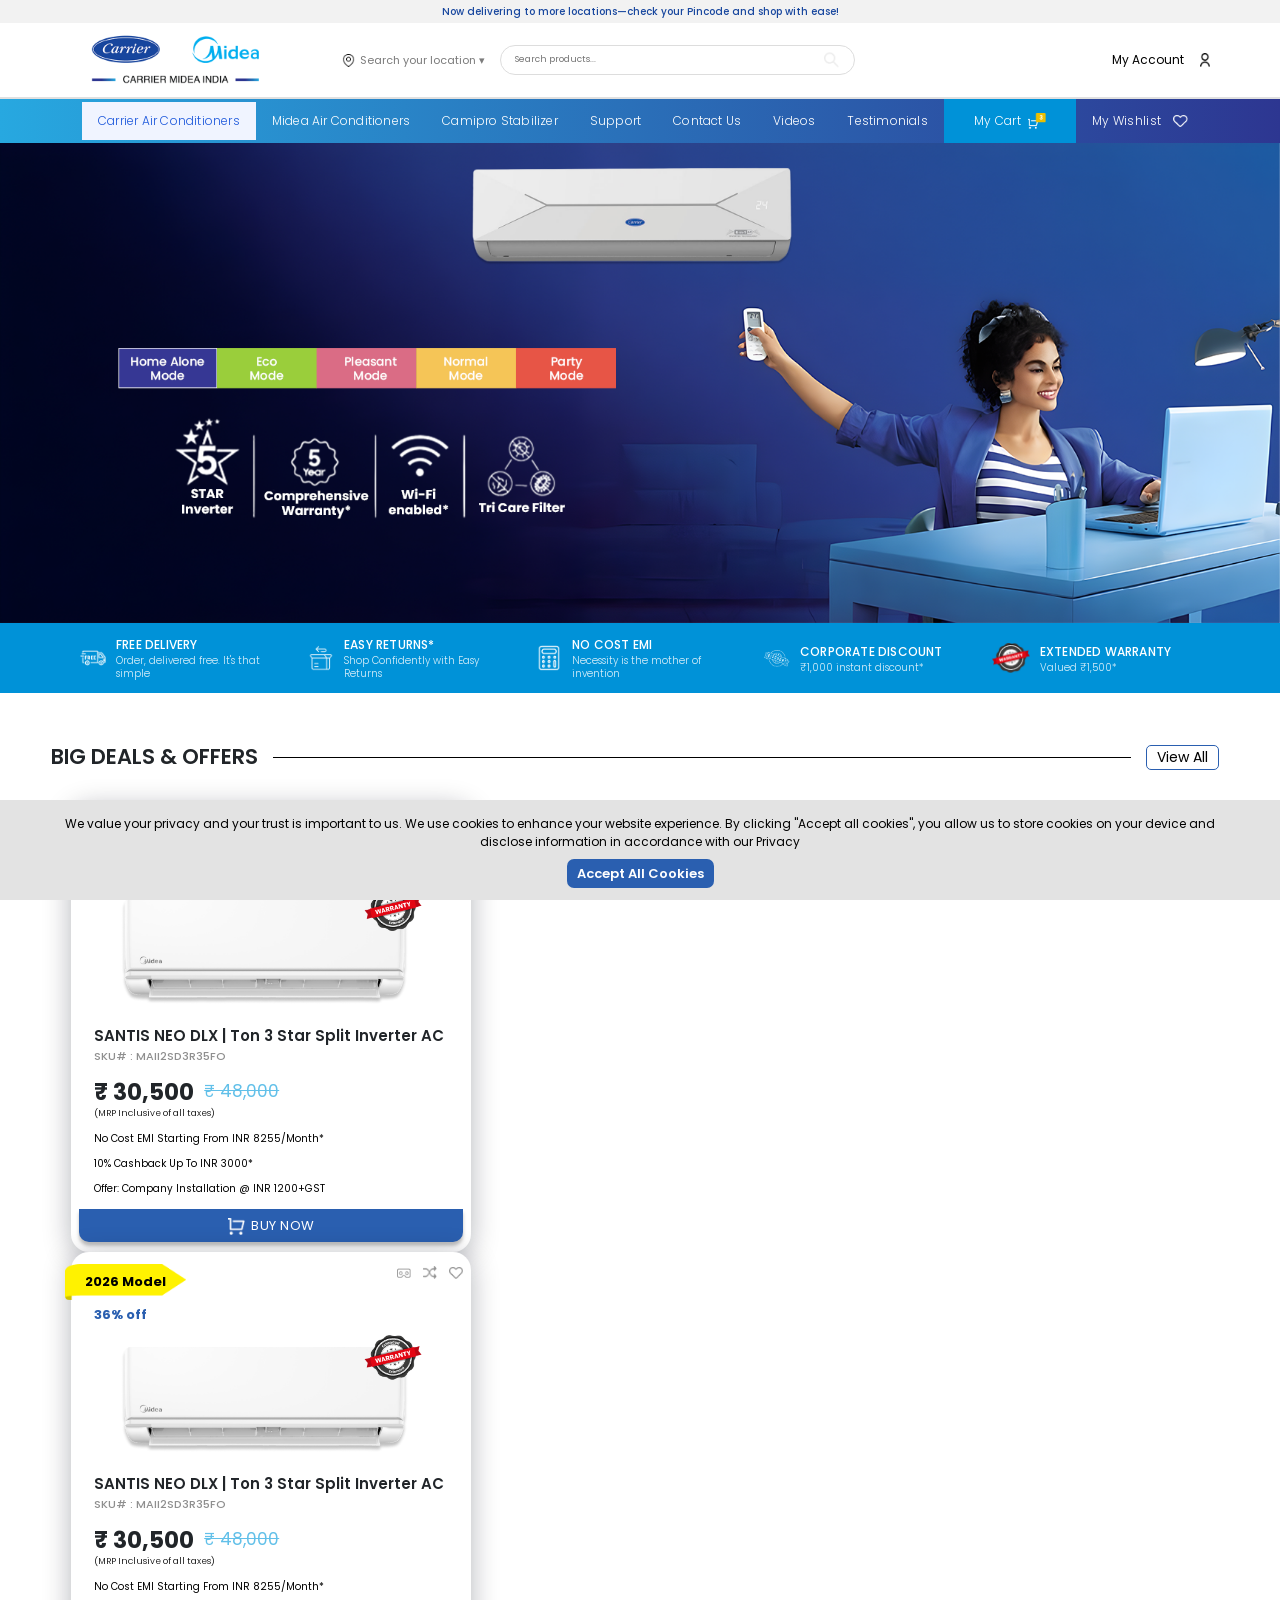
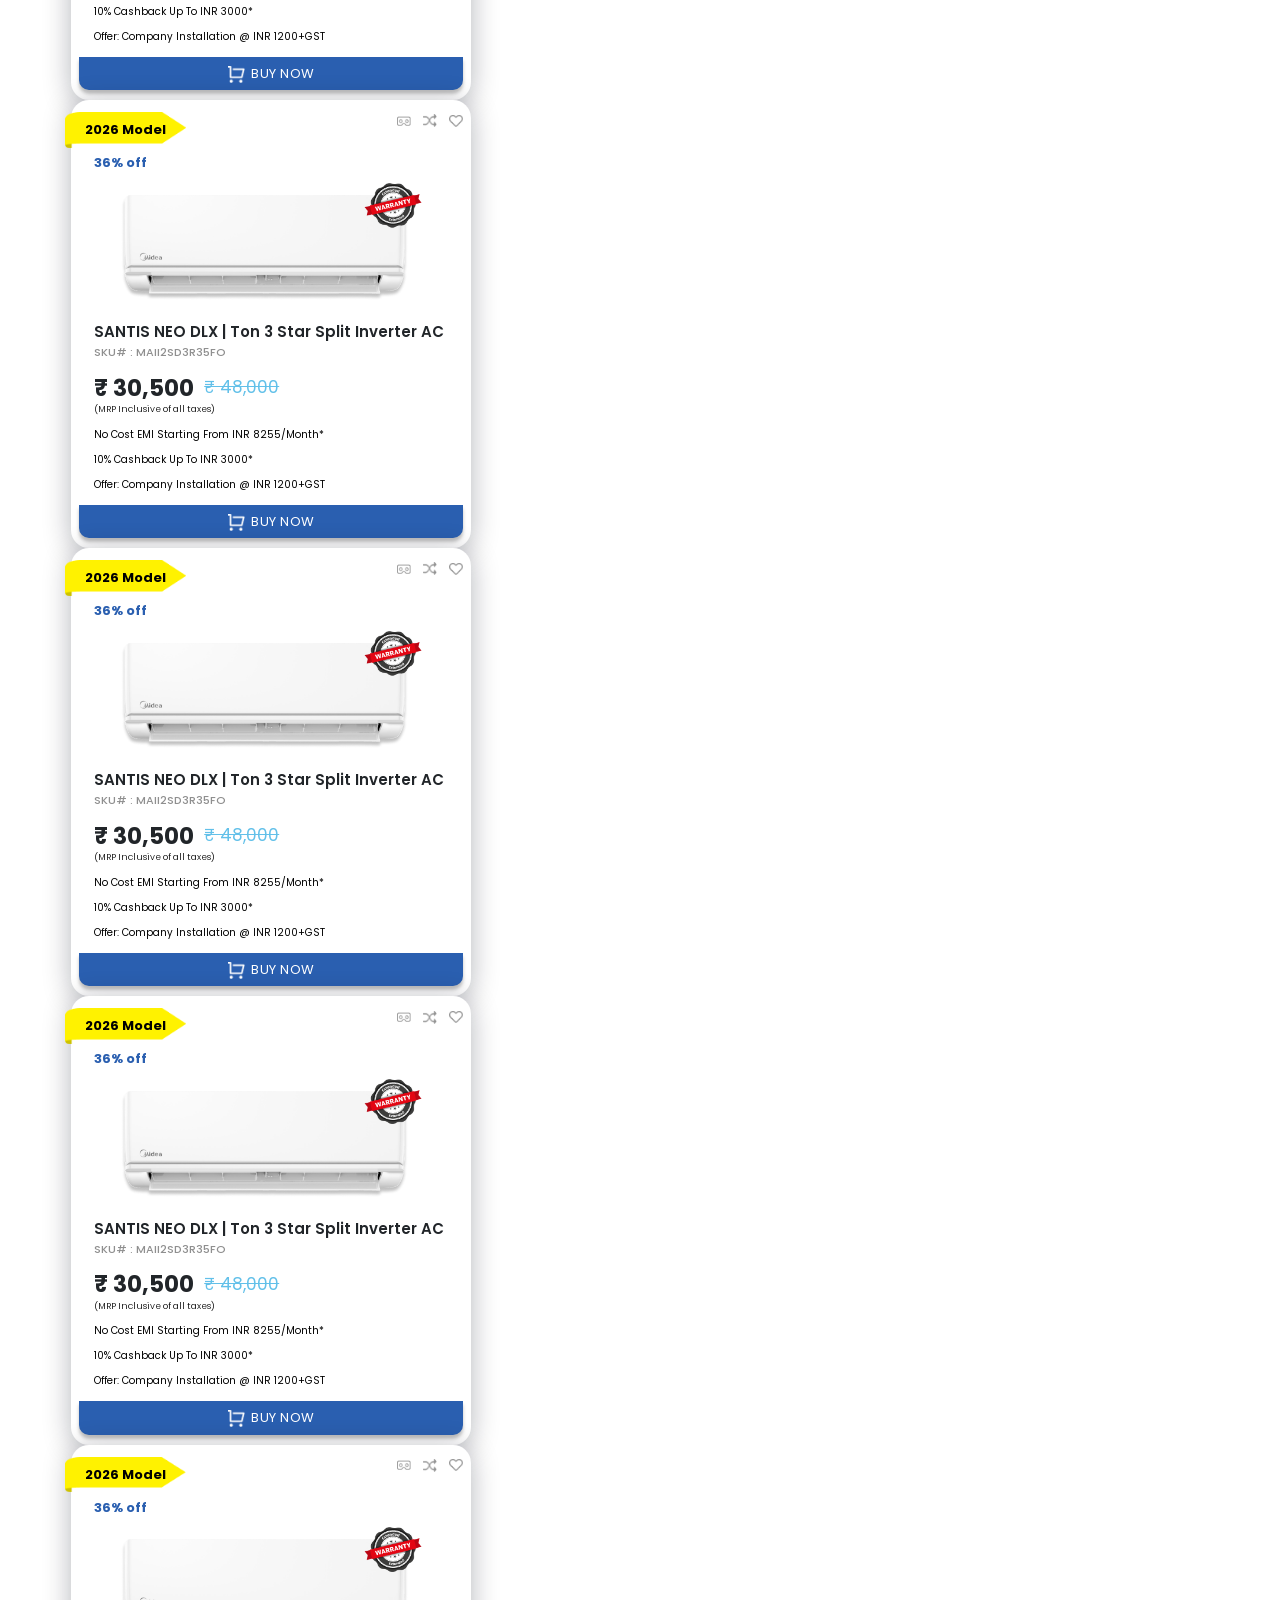
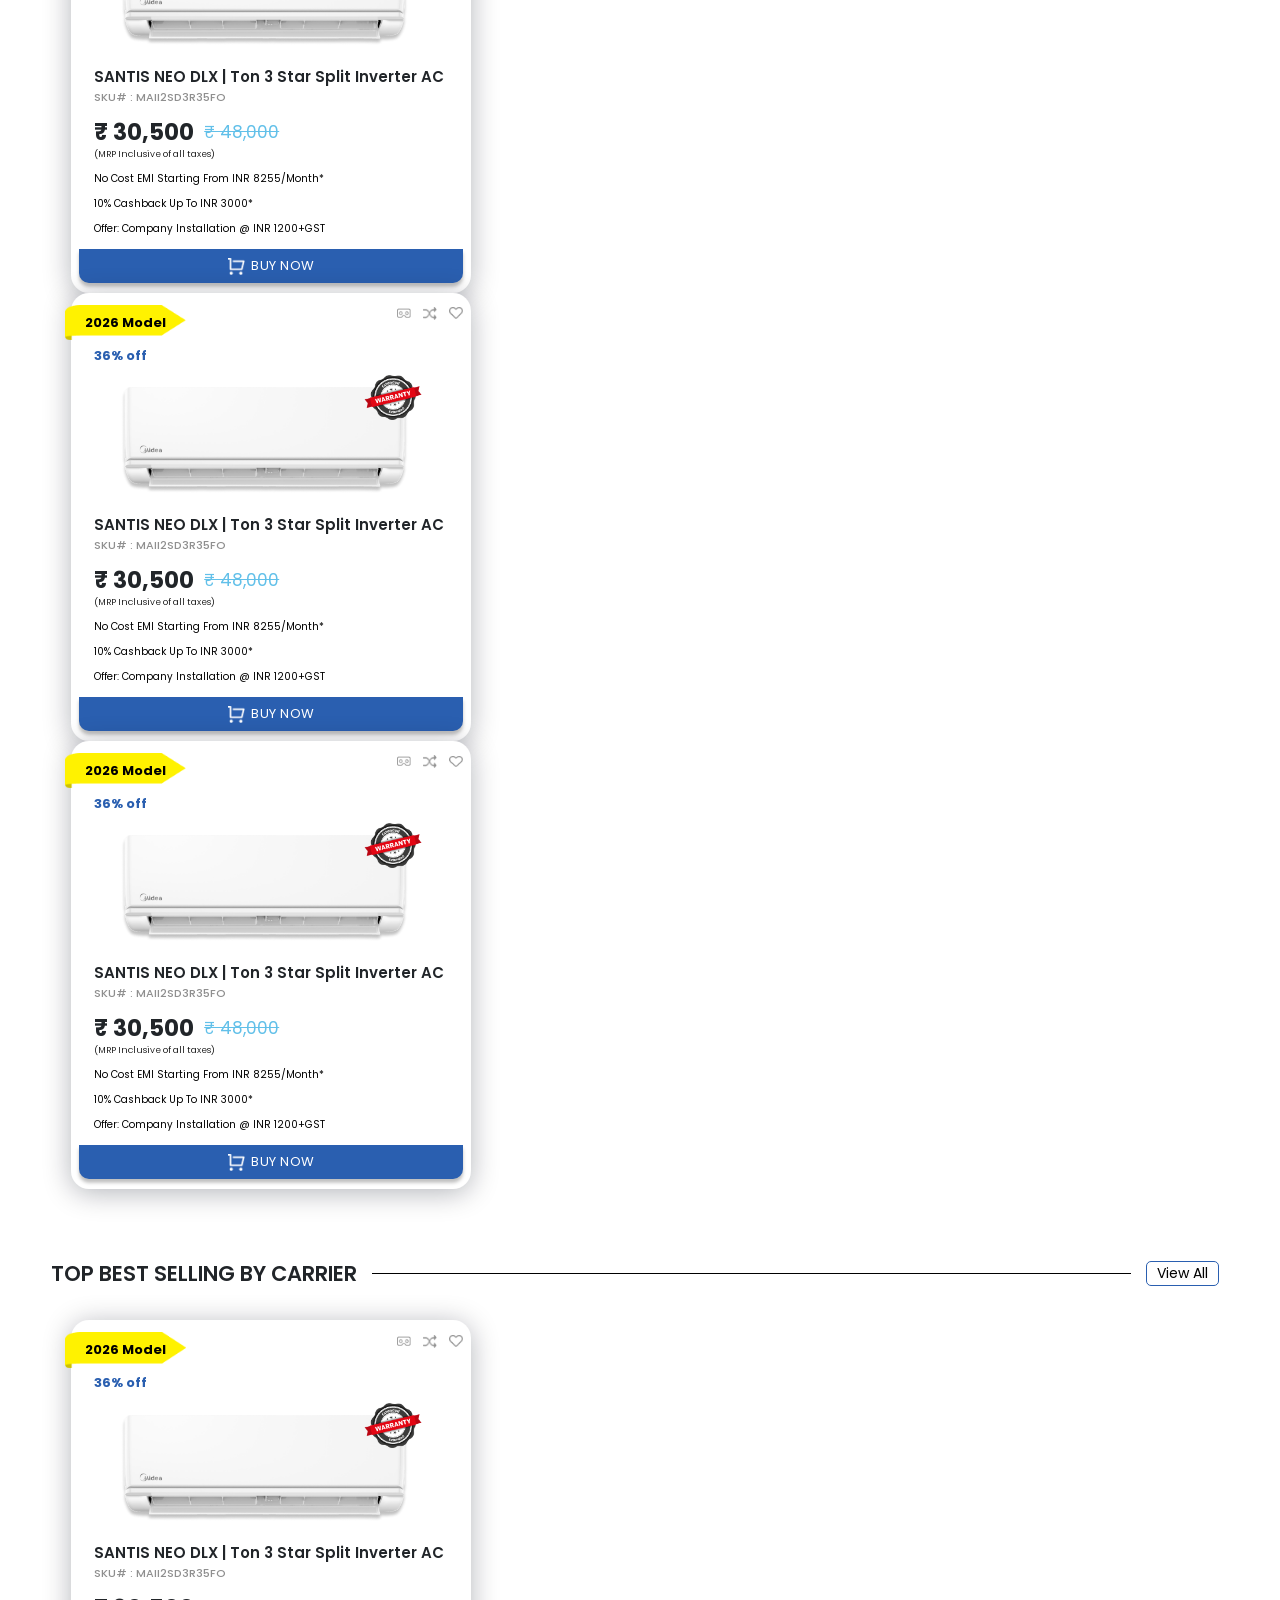
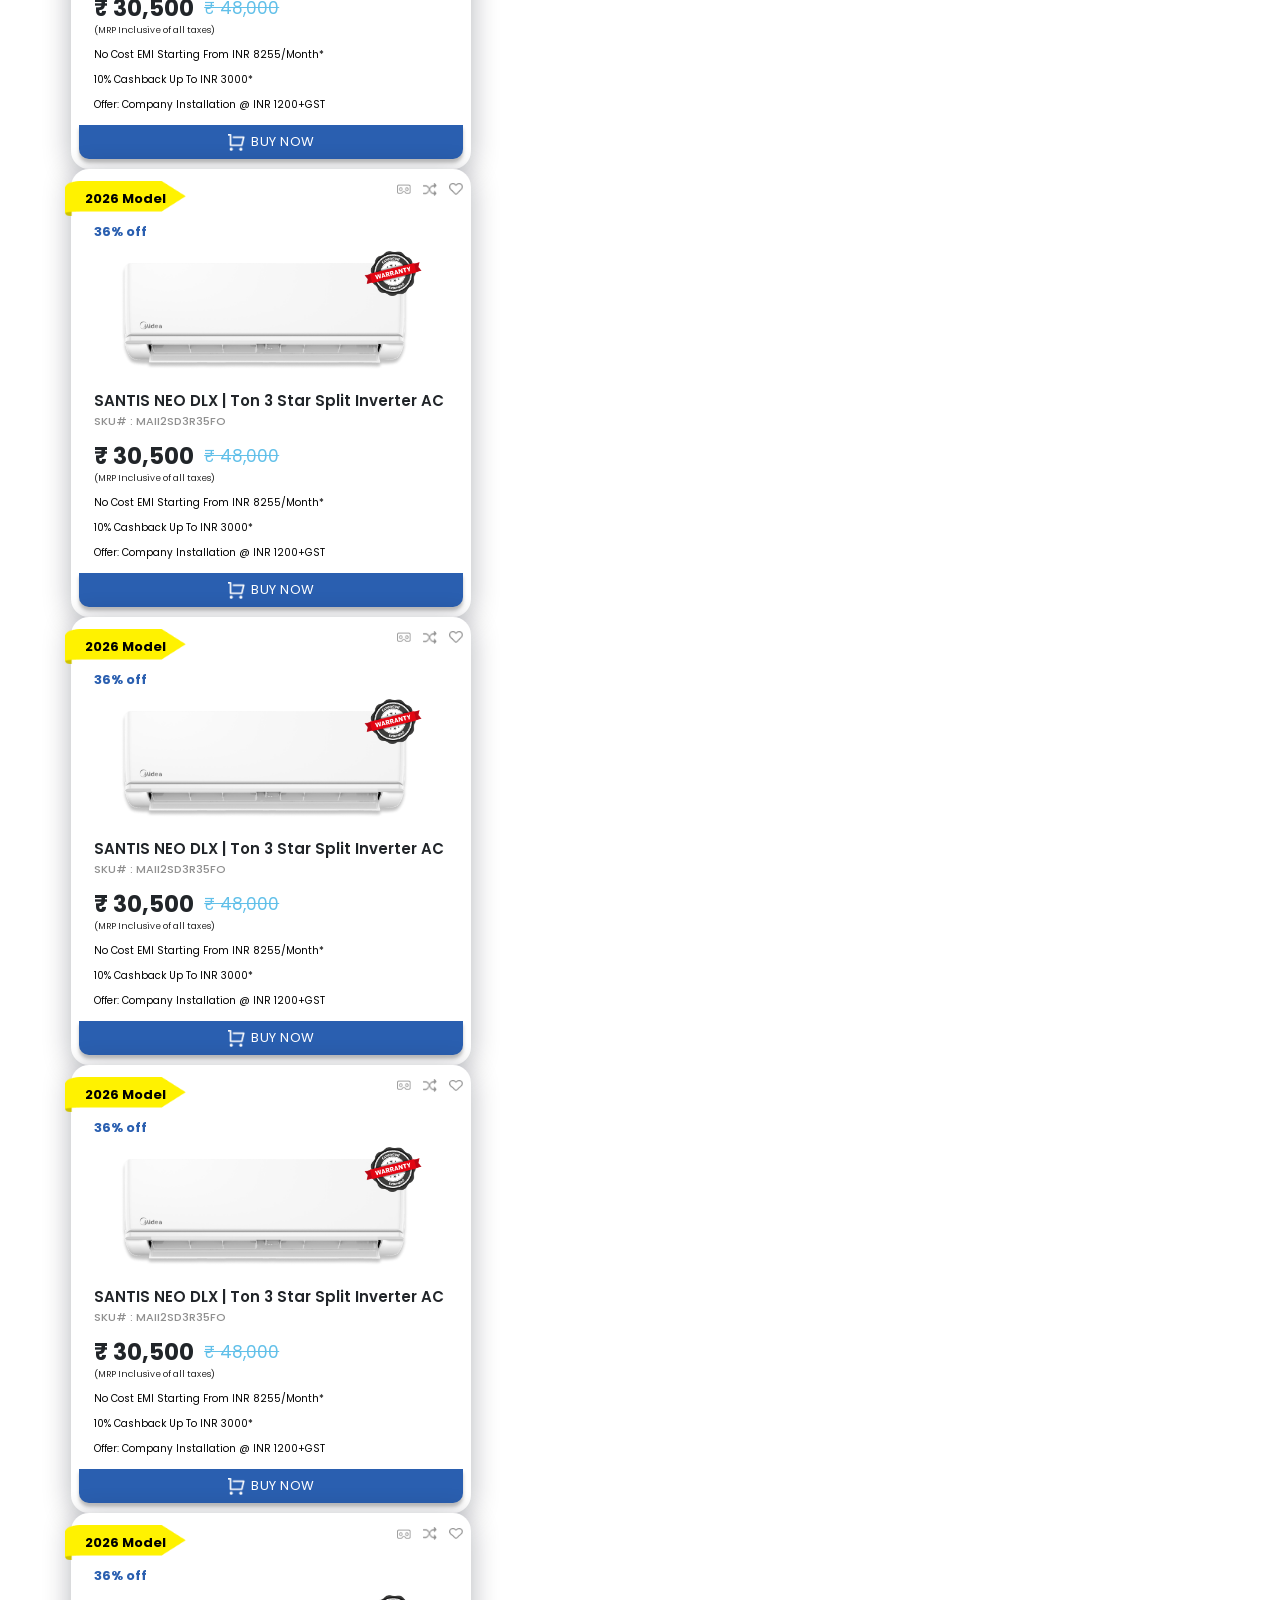
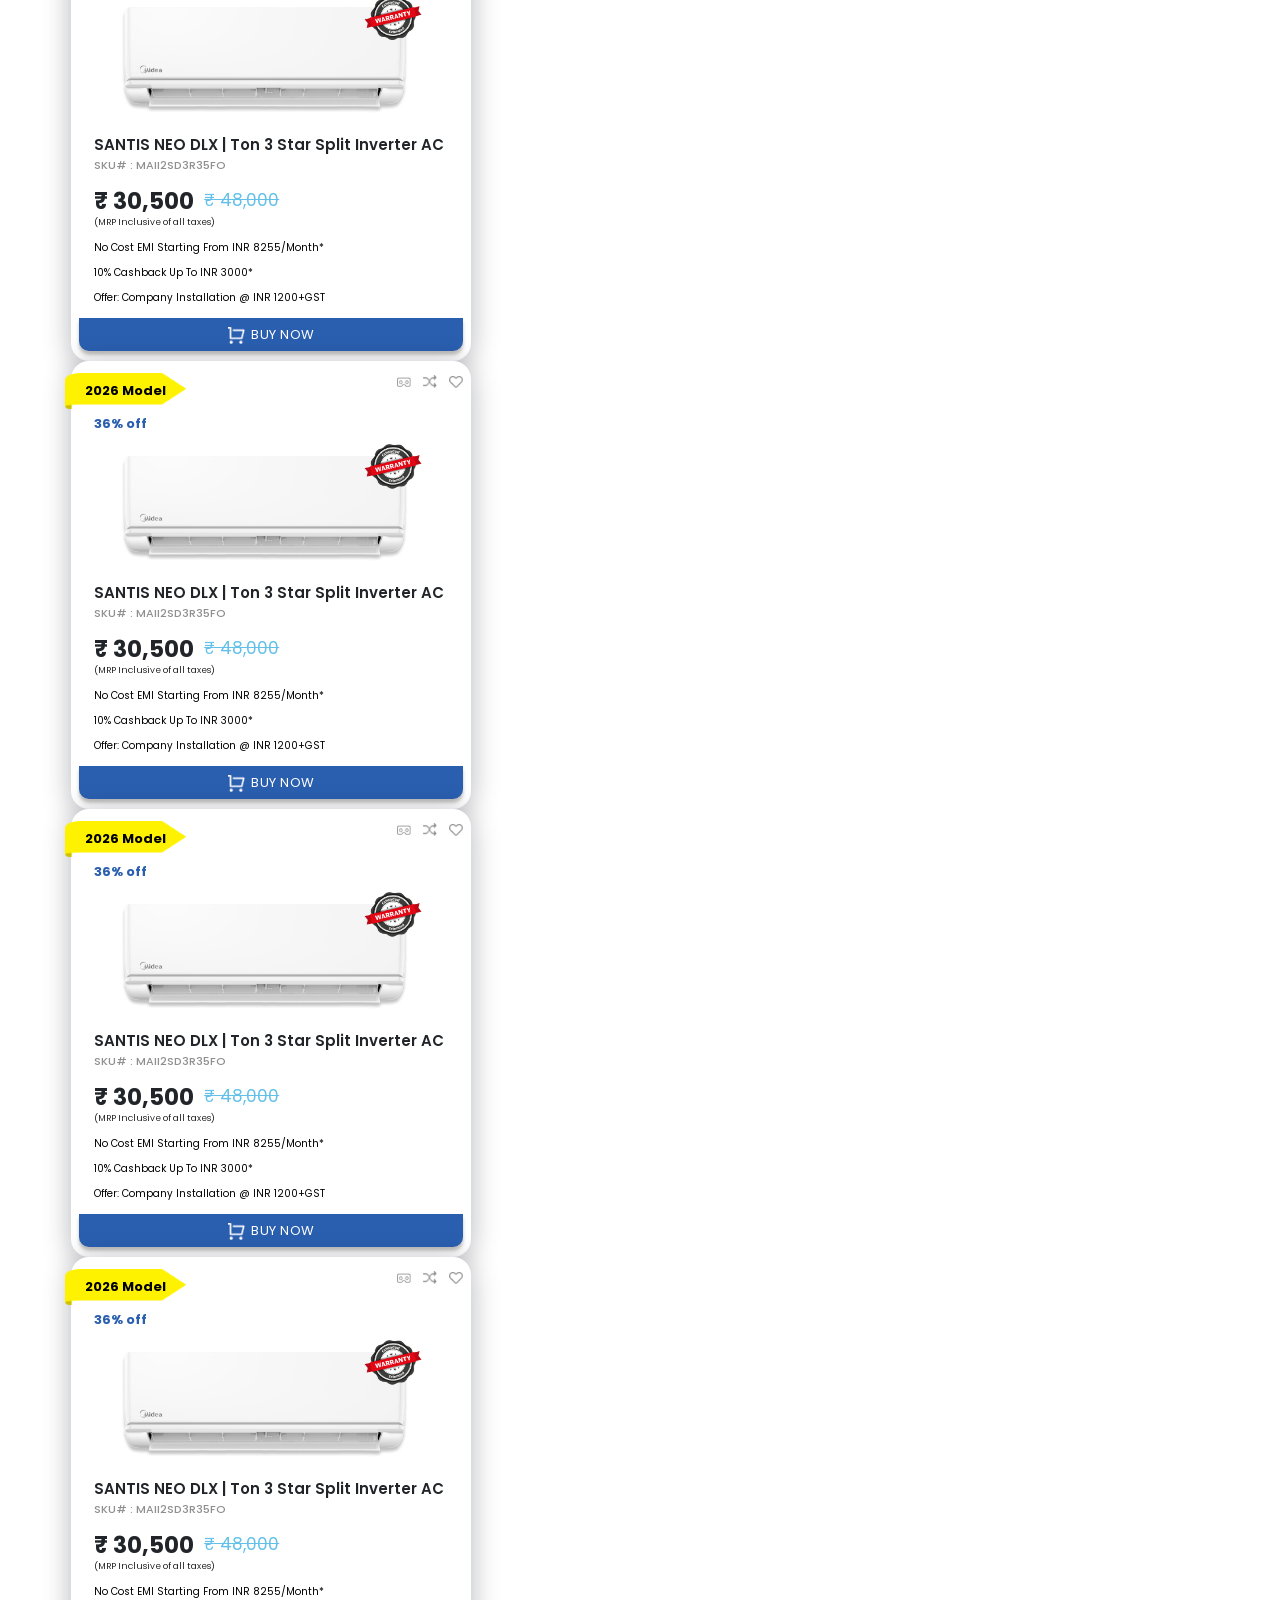
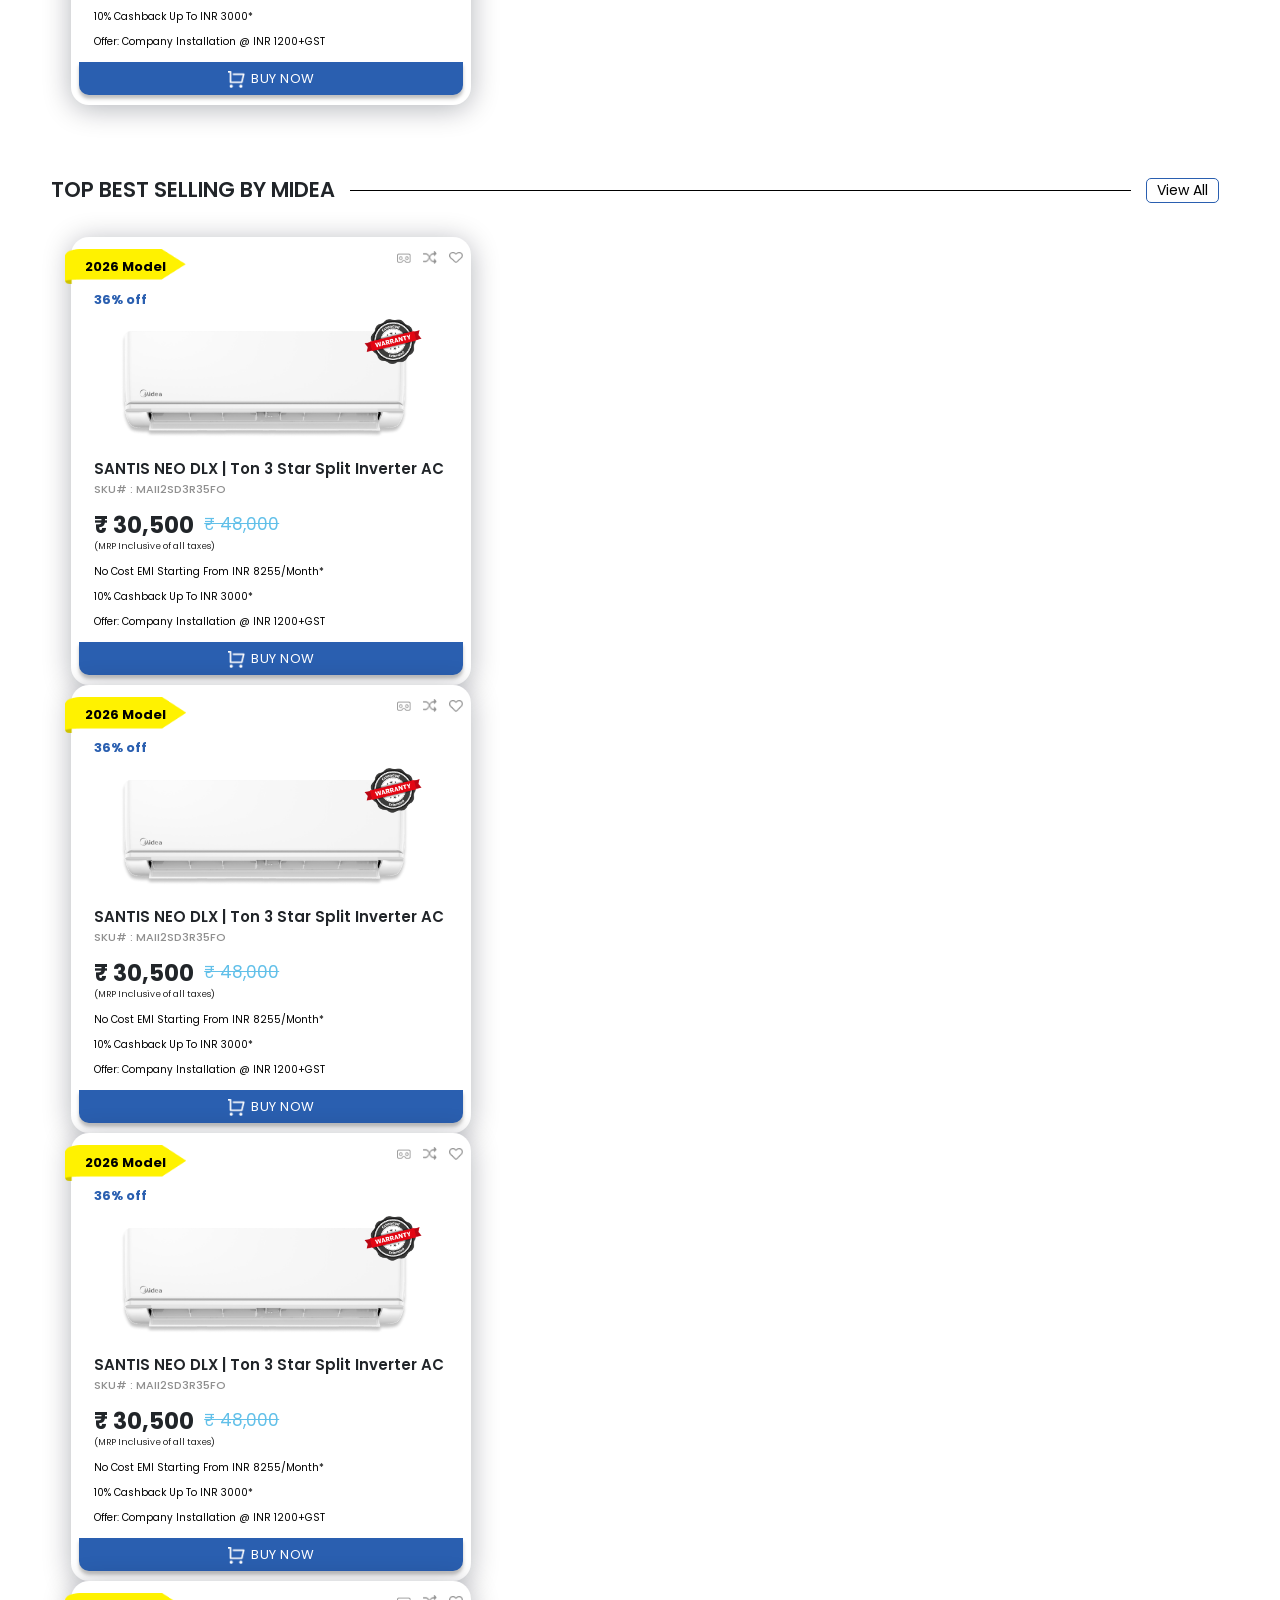
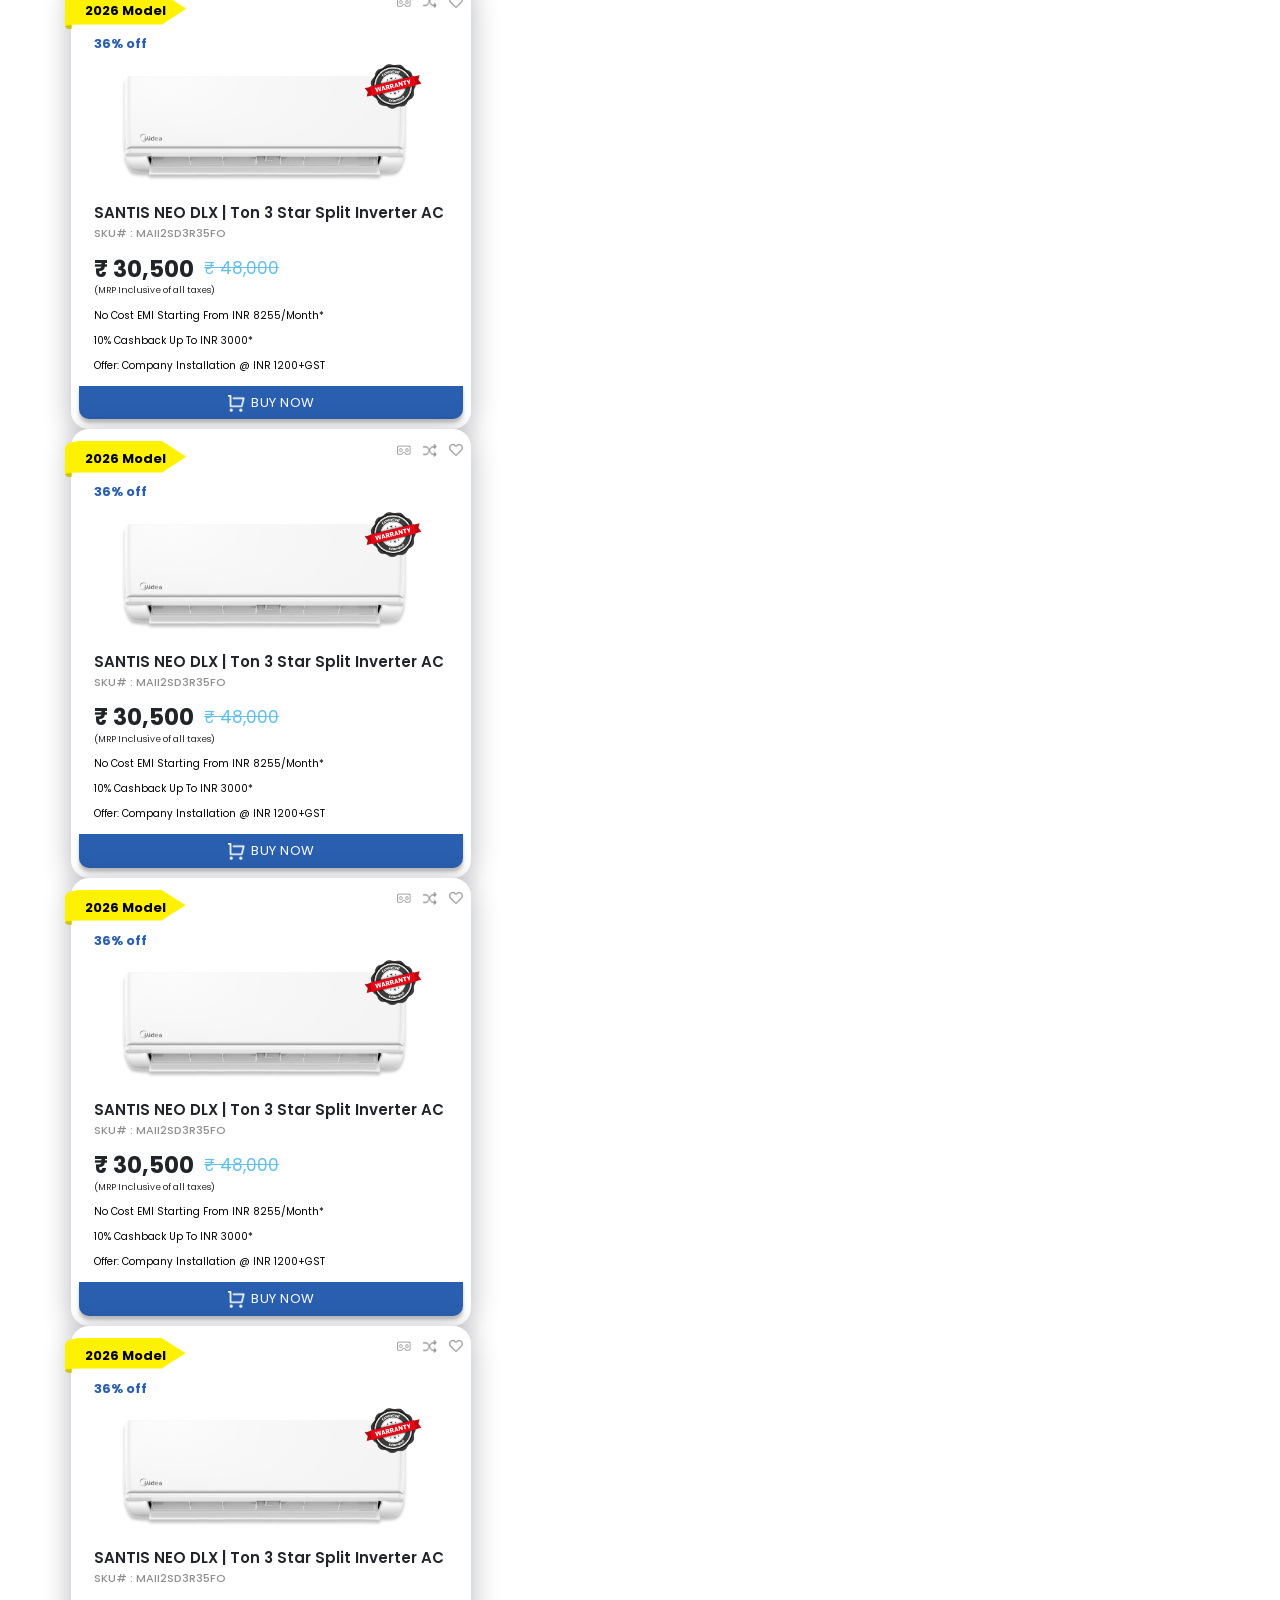
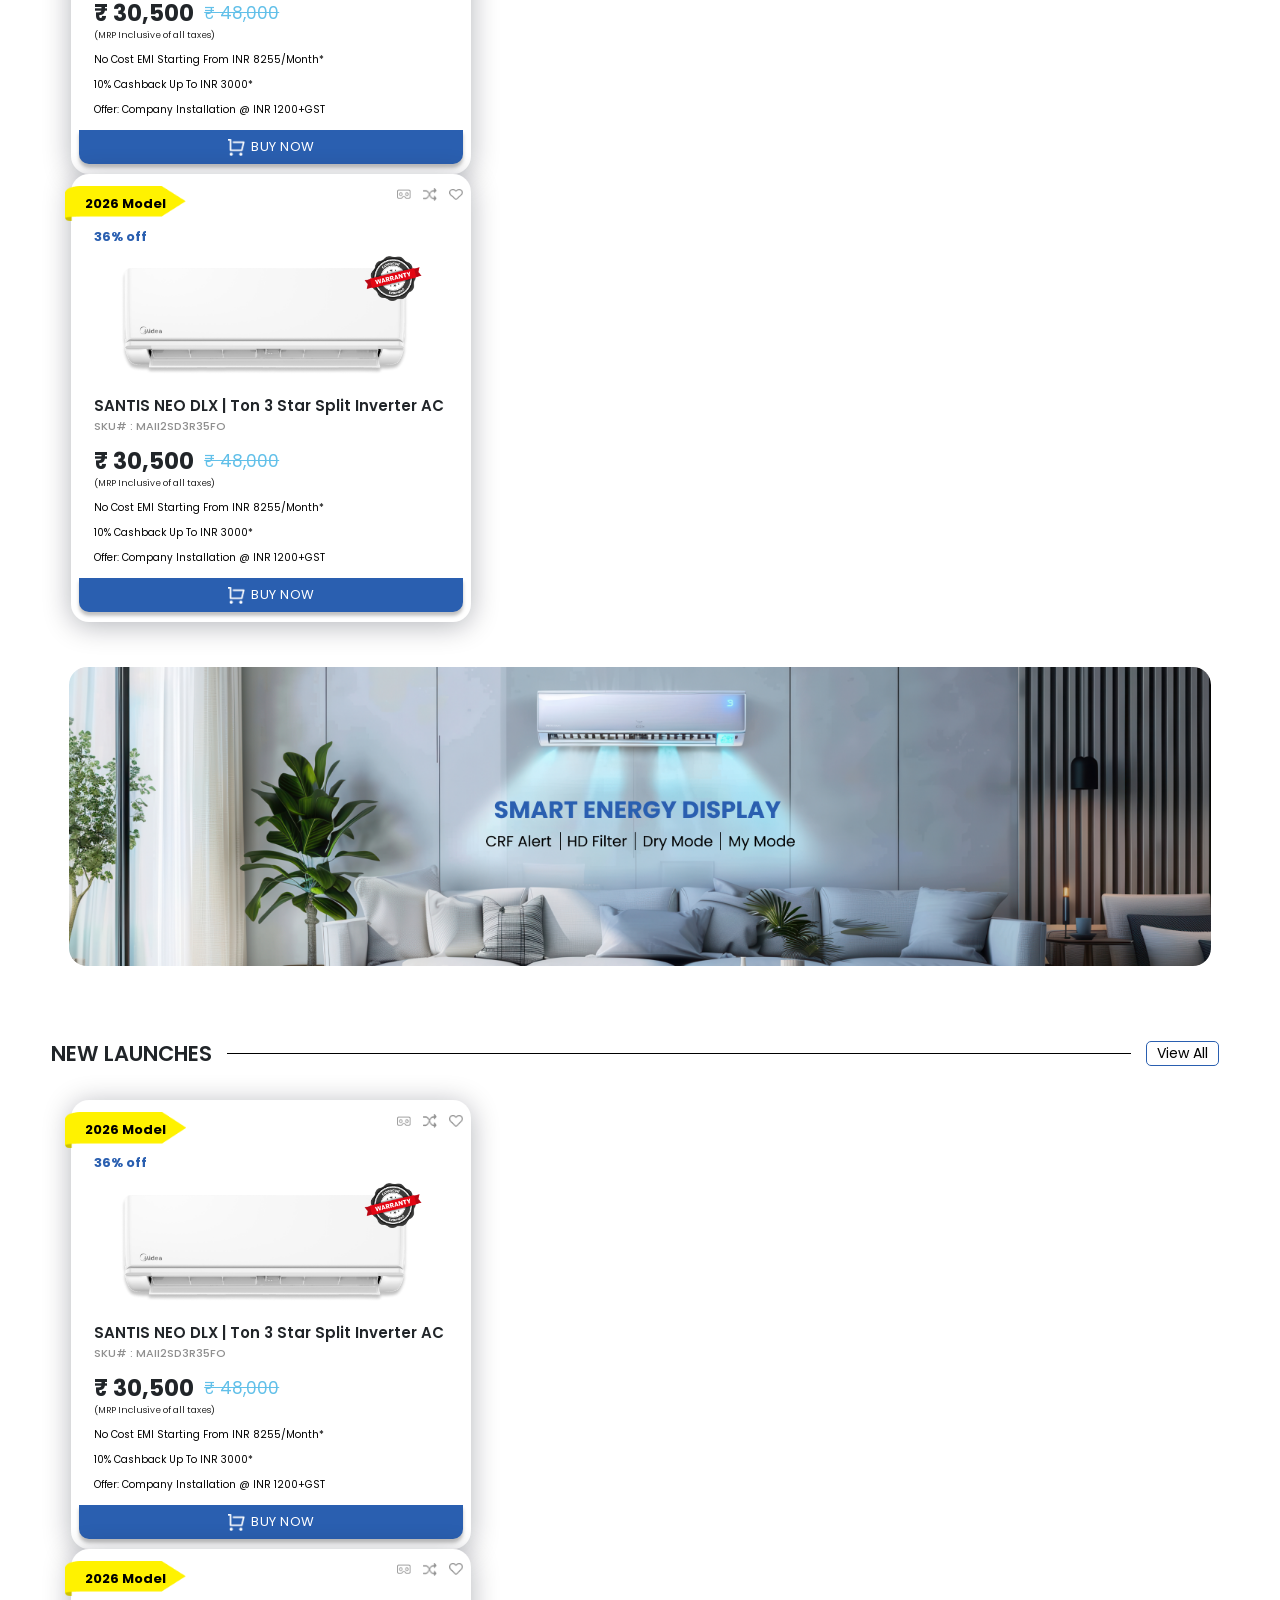
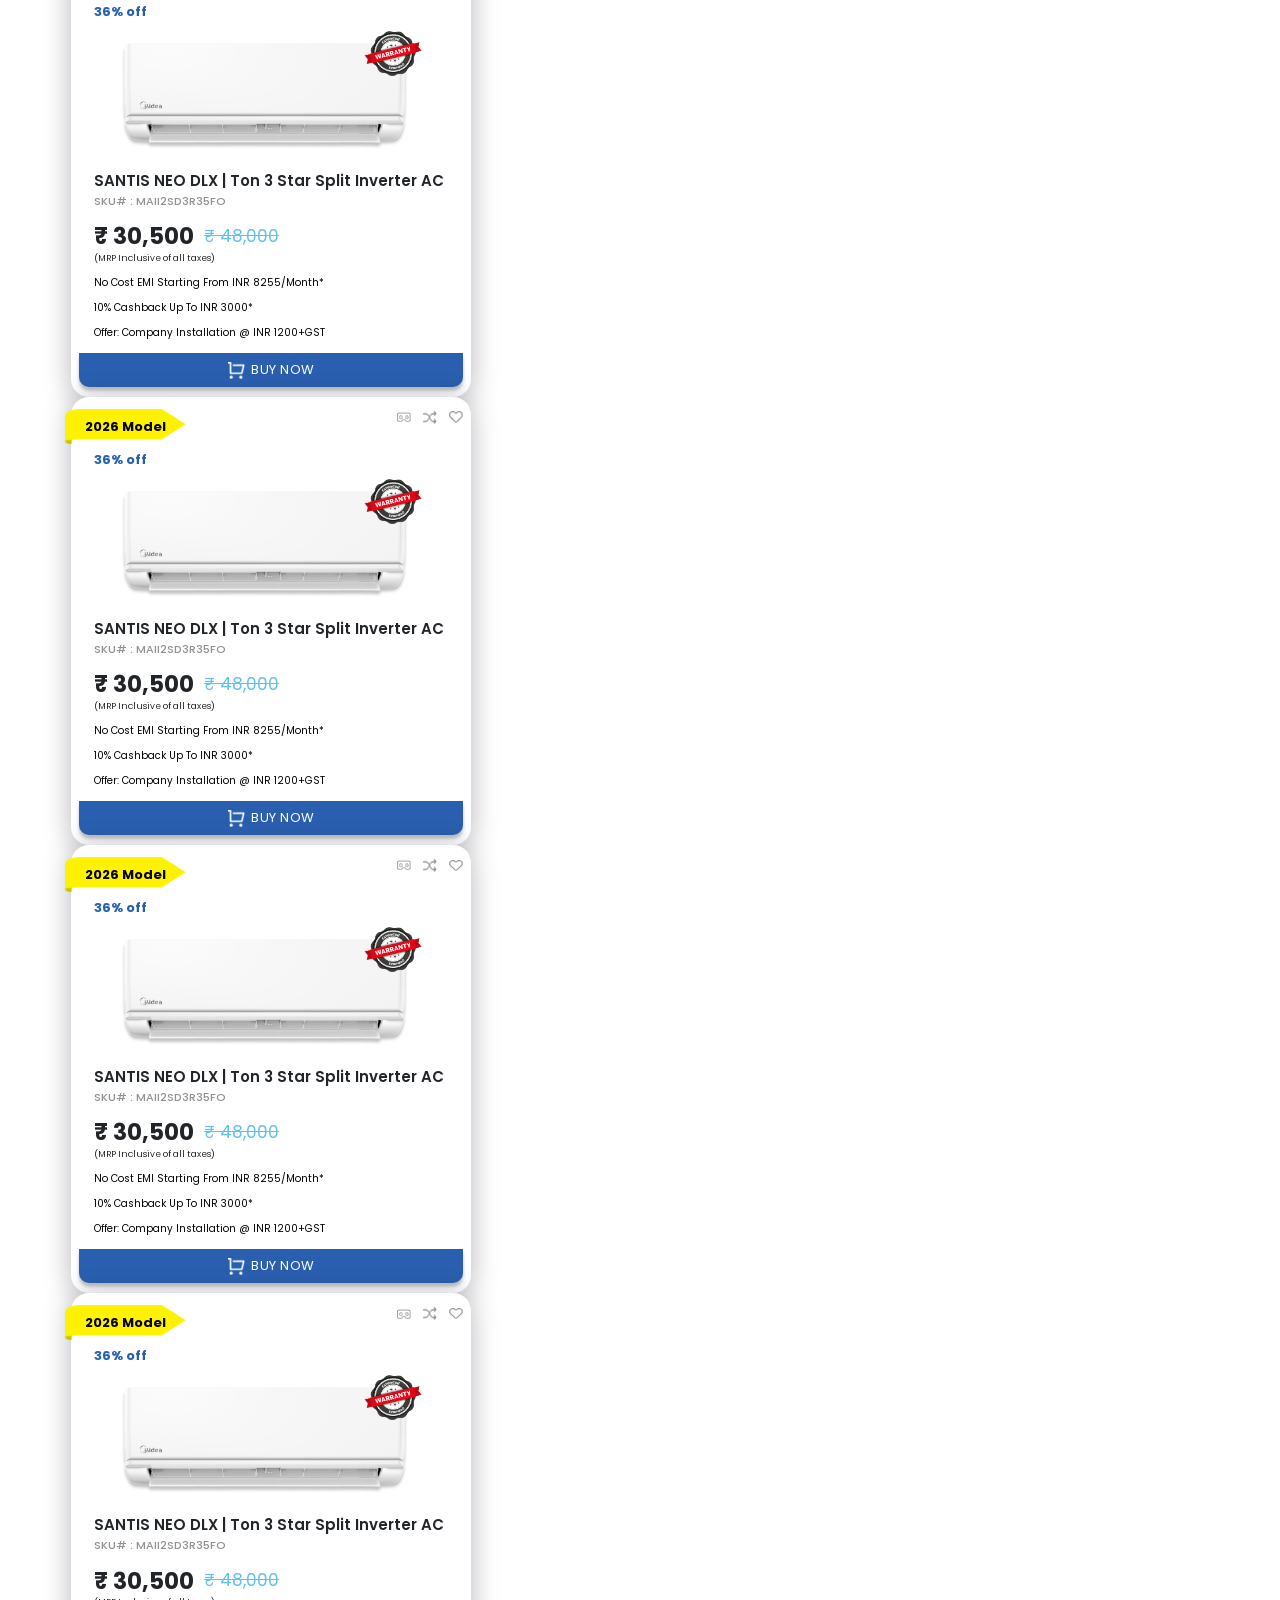
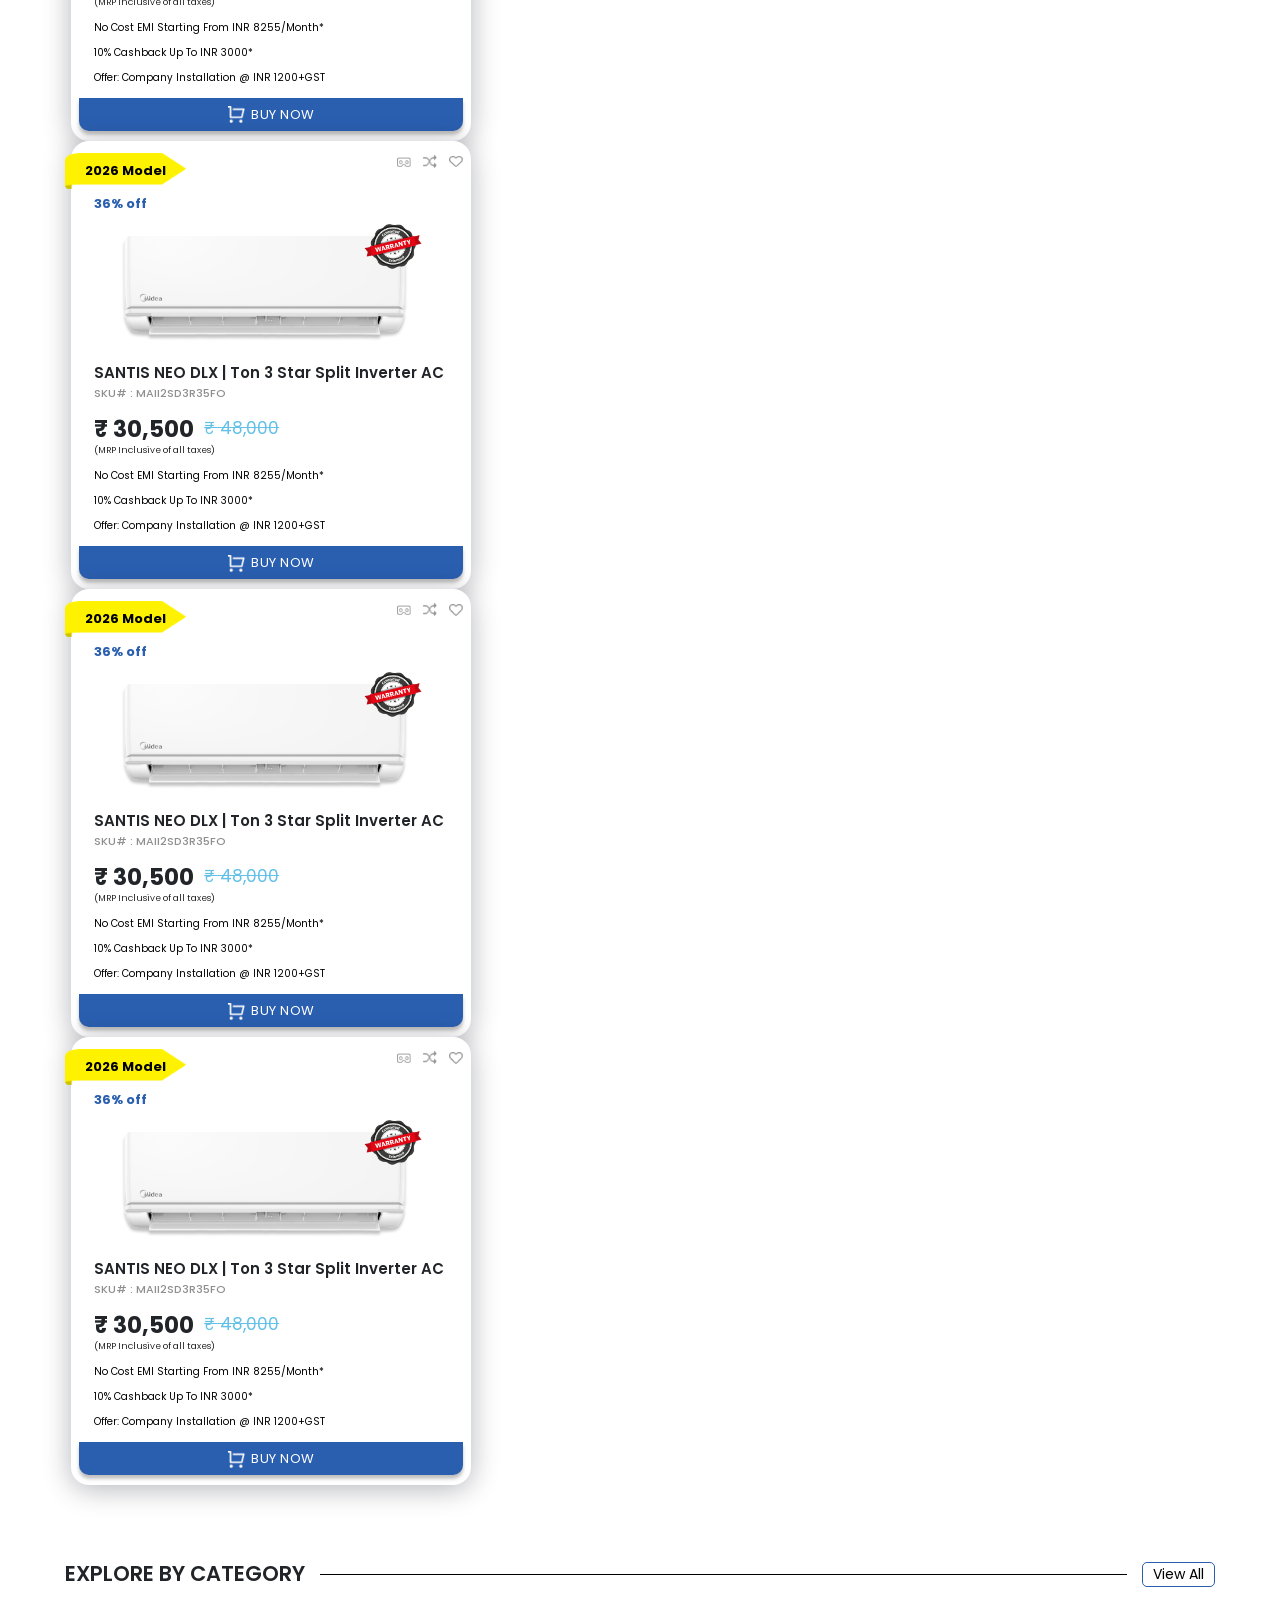
==== index.html @ b21c0378 "added design" ====
<!DOCTYPE html>
<html lang="en">

<head>
    <meta charset="UTF-8">
    <meta name="viewport" content="width=device-width, initial-scale=1.0">

    <title>Product Card</title>
    <link href="https://fonts.googleapis.com/css2?family=Poppins:wght@300;400;500;600;700&display=swap"
        rel="stylesheet">
    <link rel="stylesheet" href="style.css">
    <link href="https://cdn.jsdelivr.net/npm/bootstrap@5.3.2/dist/css/bootstrap.min.css" rel="stylesheet">
    <link rel="stylesheet" href="https://cdn.jsdelivr.net/npm/swiper@12/swiper-bundle.min.css" />


</head>

<body>
    <div class="top_nav">
        <p>Now delivering to more locations—check your Pincode and shop with ease!</p>
    </div>
    <div class="top-header">
        <div class="container px-0">
            <div class="d-flex align-items-center justify-content-between gap-2 gap-md-3">

                <div class="logo_search_flex">
                    <!-- Logos -->
                    <div class="logo-section">
                        <!-- <img src="public/menu.png" alt="img" class="img-fluid menu"> -->
                        <button class="navbar-toggler" type="button" data-bs-toggle="collapse" data-bs-target="#navbarSupportedContent" aria-controls="navbarSupportedContent" aria-expanded="false" aria-label="Toggle navigation">
                            <!-- <span class="navbar-toggler-icon"></span> -->
                             <img src="public/menu.png" alt="img" class="img-fluid menu">
                        </button>
                        <a href="#"><img src="public/logo.png" alt="Carrier"></a>


                    </div>
                    <div class="d-flex">
                        <!-- Location -->
                        <div class="location-btn">
                            <img src="public/location.png" alt="location">
                            Search your location ▾
                        </div>


                        <!-- Search -->
                        <div class="search-wrap">
                            <input type="text" placeholder="Search products...">
                            <button><img src="public/search.png" alt="search"></button>
                        </div>
                    </div>
                </div>

                <!-- My Account -->
                <a href="#" class="my-account d-none d-lg-flex">
                    <span>My Account</span>
                    <img src="public/user.png" alt="account">
                </a>
                <ul class="user_details">
                    <li>
                        <div class="search">
                            <a href="#"><img src="public/search_icon.png" alt="img" class="img-fluid"></a>
                        </div>
                    </li>
                    <li>
                        <div class="account">
                            <a href="#"><img src="public/user_login.png" alt="img" class="img-fluid"></a>
                        </div>
                    </li>
                    <li>
                        <div class="cart">
                            <a href="#"><img src="public/cart_icon.png" alt="img" class="img-fluid"></a>
                        </div>
                    </li>
                </ul>

            </div>
        </div>
    </div>

    <!--MAIN NAV-->
    <nav class="navbar  navbar-expand-lg ">
        <div class="container"> 
            <!--  -->
            <!-- <button class="navbar-toggler" type="button" data-bs-toggle="collapse" data-bs-target="#navbarSupportedContent" aria-controls="navbarSupportedContent" aria-expanded="false" aria-label="Toggle navigation">
            <span class="navbar-toggler-icon"></span>
            </button> -->
            <div class="collapse navbar-collapse" id="navbarSupportedContent">
                <ul class="navbar-nav me-auto mb-2 mb-lg-0">
                    <li class="nav-item">
                        <a class="nav-link active" aria-current="page" href="#">Carrier Air Conditioners</a>
                    </li>
                    <li class="nav-item">
                        <a class="nav-link" href="#">Midea Air Conditioners</a>
                    </li>
                    <li class="nav-item">
                        <a class="nav-link" href="#">Camipro Stabilizer</a>
                    </li>
                    <li class="nav-item">
                        <a class="nav-link" href="#">Support</a>
                    </li>
                    <li class="nav-item">
                        <a class="nav-link" href="#">Contact Us</a>
                    </li>
                    <li class="nav-item">
                        <a class="nav-link" href="#">Videos</a>
                    </li>
                    <li class="nav-item">
                        <a class="nav-link" href="#">Testimonials</a>
                    </li> 
                </ul>
                <div class="d-none d-lg-flex ms-auto">
                    <div class="nav-cart">
                        My Cart
                        <!-- <div class="cart-badge">0</div> -->

                        <img src="public/cart.png" alt="cart">
                    </div>
                    <div class="nav-wishlist">

                        My Wishlist
                        <img src="public/wishlist_m.png" alt="wishlist">
                    </div>
                </div>
            </div>
        </div>
    </nav>
    <!-- <div class="main-nav">
        <div class="container px-0">
            <div class="col-lg-12">
                <div class="nav-inner">

                    <!-- Hamburger (mobile only) -->
                    <!-- <button class="hamburger" id="hamburgerBtn" aria-label="Menu">
                        <span></span><span></span><span></span>
                    </button>

                    <!-- Desktop links -->
                     <!--<div class="desktop-nav-links d-flex align-items-stretch">
                        <a class="nav-link-item">Carrier Air Conditioners</a>
                        <a class="nav-link-item">Midea Air Conditioners</a>
                        <a class="nav-link-item">Camipro Stabilizer</a>
                        <a class="nav-link-item">Support</a>
                        <a class="nav-link-item">Contact Us</a>
                        <a class="nav-link-item">Videos</a>
                        <a class="nav-link-item">Testimonials</a>
                    </div>

                    <!-- Cart + Wishlist always visible -->
                  <!--   <div class="d-flex ms-auto">
                        <div class="nav-cart">
                            My Cart
                            <!-- <div class="cart-badge">0</div> -->

                         <!--    <img src="public/cart.png" alt="cart">
                        </div>
                        <div class="nav-wishlist">

                            My Wishlist
                            <img src="public/wishlist_m.png" alt="wishlist">
                        </div>
                    </div>

                </div>

                <!-- Mobile dropdown menu -->
                 <!--<div class="mobile-menu" id="mobileMenu">
                    <a href="#">Carrier Air Conditioners</a>
                    <a href="#">Midea Air Conditioners</a>
                    <a href="#">Camipro Stabilizer</a>
                    <a href="#">Support</a>
                    <a href="#">Contact Us</a>
                    <a href="#">Videos</a>
                    <a href="#">Testimonials</a>
                </div>
            </div>
        </div>
    </div> -->

    <!--HERO BANNER -->

    <div class="hero-banner">
        <!-- Center: Banner / AC image -->
        <img src="public/banner.png" alt="banner" class="d-none d-md-block">
        <img src="public/responsive.png" alt="banner" class="d-block d-md-none">

    </div>

    <!--  BOTTOM STRIP -->
    <div class="bottom-strip">
        <div class="container px-0">
            <div class="strip-row">

                <div class="strip-item">
                    <div class="strip-icon"><img src="public/van.png" alt="Free Delivery"></div>
                    <div>
                        <div class="strip-title">Free Delivery</div>
                        <div class="strip-desc">Order, delivered free. It's that simple</div>
                    </div>
                </div>

                <div class="strip-item">
                    <div class="strip-icon"><img src="public/box.png" alt="Easy Returns"></div>
                    <div>
                        <div class="strip-title">Easy Returns*</div>
                        <div class="strip-desc">Shop Confidently with Easy Returns</div>
                    </div>
                </div>

                <div class="strip-item">
                    <div class="strip-icon"><img src="public/calculate.png" alt="No Cost EMI"></div>
                    <div>
                        <div class="strip-title">No Cost EMI</div>
                        <div class="strip-desc">Necessity is the mother of invention</div>
                    </div>
                </div>

                <div class="strip-item">
                    <div class="strip-icon"><img src="public/waranty.png" alt="Corporate Discount"></div>
                    <div>
                        <div class="strip-title">Corporate Discount</div>
                        <div class="strip-desc">₹1,000 instant discount*</div>
                    </div>
                </div>

                <div class="strip-item">
                    <div class="strip-icon"><img src="public/warranty1.png" alt="Extended Warranty" class="warranty">
                    </div>
                    <div>
                        <div class="strip-title">Extended Warranty</div>
                        <div class="strip-desc">Valued ₹1,500*</div>
                    </div>
                </div>

            </div>
        </div>
    </div>

    <!-- CARD  Sections -->

    <!-- 1 -->
    <section class="container-fluid mt-lg-5">
        <div class="row">
            <div class="col-lg-12 slider_section_width">
                <!-- Heading -->

                <div class="deals-header">
                    <div class="deals-title">BIG DEALS & OFFERS</div>
                    <div class="deals-line"></div>
                    <a href="#" class="view_all">View All</a>
                </div>

                <!-- Swiper -->

                <div class="swiper dealsSwiper">
                    <div class="swiper-wrapper">

                        <!-- Card 1 -->
                        <div class="swiper-slide ac-card ">
                            <div class="product-card">
                                <ul class="wishlist_icons">
                                    <li><a href="#"><img src="public/virtual-reality.png" alt="img"
                                                class="img-fluid"></a></li>
                                    <li><a href="#"><img src="public/share.png" alt="img" class="img-fluid"></a></li>
                                    <li><a href="#"><img src="public/wishlist.png" alt="img" class="img-fluid"></a>
                                    </li>
                                </ul>
                                <div class="text_data">
                                    <div class="ribbon">2026 Model</div>
                                    <div class="discount">36% off</div>
                                    <div class="img-box">
                                        <img src="public/ac.png" class="product-img">
                                    </div>
                                    <a href="#" class="title">
                                        SANTIS NEO DLX | Ton 3 Star Split Inverter AC
                                    </a>
                                    <div class="sku">SKU# : MAII2SD3R35FO</div>
                                    <div class="d-flex align-items-center mb-2">
                                        <div class="price">₹ 30,500</div>
                                        <div class="old-price">₹ 48,000</div>
                                    </div>
                                    <div class="info inclusive_tax">(MRP Inclusive of all taxes)</div>
                                    <div class="info">No Cost EMI Starting From INR 8255/Month*</div>
                                    <div class="info">10% Cashback Up To INR 3000*</div>
                                    <div class="info">Offer: Company Installation @ INR 1200+GST</div>
                                </div>
                                <a href="#" class="btn buy-btn"><img src="public/cart1.png" alt=""> BUY NOW</a>

                            </div>
                        </div>


                        <!-- Card 2 -->

                        <div class="swiper-slide ac-card">
                            <div class="product-card">
                                <ul class="wishlist_icons">
                                    <li><a href="#"><img src="public/virtual-reality.png" alt="img"
                                                class="img-fluid"></a></li>
                                    <li><a href="#"><img src="public/share.png" alt="img" class="img-fluid"></a></li>
                                    <li><a href="#"><img src="public/wishlist.png" alt="img" class="img-fluid"></a>
                                    </li>
                                </ul>
                                <div class="text_data">
                                    <div class="ribbon">2026 Model</div>
                                    <div class="discount">36% off</div>
                                    <div class="img-box">
                                        <img src="public/ac.png" class="product-img">
                                    </div>
                                    <a href="#" class="title">
                                        SANTIS NEO DLX | Ton 3 Star Split Inverter AC
                                    </a>
                                    <div class="sku">SKU# : MAII2SD3R35FO</div>
                                    <div class="d-flex align-items-center mb-2">
                                        <div class="price">₹ 30,500</div>
                                        <div class="old-price">₹ 48,000</div>
                                    </div>
                                    <div class="info inclusive_tax">(MRP Inclusive of all taxes)</div>
                                    <div class="info">No Cost EMI Starting From INR 8255/Month*</div>
                                    <div class="info">10% Cashback Up To INR 3000*</div>
                                    <div class="info">Offer: Company Installation @ INR 1200+GST</div>
                                </div>
                                <a href="#" class="btn buy-btn"><img src="public/cart1.png" alt=""> BUY NOW</a>

                            </div>
                        </div>


                        <!-- Card 3 -->

                        <div class="swiper-slide ac-card">
                            <div class="product-card">
                                <ul class="wishlist_icons">
                                    <li><a href="#"><img src="public/virtual-reality.png" alt="img"
                                                class="img-fluid"></a></li>
                                    <li><a href="#"><img src="public/share.png" alt="img" class="img-fluid"></a></li>
                                    <li><a href="#"><img src="public/wishlist.png" alt="img" class="img-fluid"></a>
                                    </li>
                                </ul>
                                <div class="text_data">
                                    <div class="ribbon">2026 Model</div>
                                    <div class="discount">36% off</div>
                                    <div class="img-box">
                                        <img src="public/ac.png" class="product-img">
                                    </div>
                                    <a href="#" class="title">
                                        SANTIS NEO DLX | Ton 3 Star Split Inverter AC
                                    </a>
                                    <div class="sku">SKU# : MAII2SD3R35FO</div>
                                    <div class="d-flex align-items-center mb-2">
                                        <div class="price">₹ 30,500</div>
                                        <div class="old-price">₹ 48,000</div>
                                    </div>
                                    <div class="info inclusive_tax">(MRP Inclusive of all taxes)</div>
                                    <div class="info">No Cost EMI Starting From INR 8255/Month*</div>
                                    <div class="info">10% Cashback Up To INR 3000*</div>
                                    <div class="info">Offer: Company Installation @ INR 1200+GST</div>
                                </div>
                                <a href="#" class="btn buy-btn"><img src="public/cart1.png" alt=""> BUY NOW</a>

                            </div>
                        </div>

                        <!-- Card 4 -->

                        <div class="swiper-slide ac-card">
                            <div class="product-card">
                                <ul class="wishlist_icons">
                                    <li><a href="#"><img src="public/virtual-reality.png" alt="img"
                                                class="img-fluid"></a></li>
                                    <li><a href="#"><img src="public/share.png" alt="img" class="img-fluid"></a></li>
                                    <li><a href="#"><img src="public/wishlist.png" alt="img" class="img-fluid"></a>
                                    </li>
                                </ul>
                                <div class="text_data">
                                    <div class="ribbon">2026 Model</div>
                                    <div class="discount">36% off</div>
                                    <div class="img-box">
                                        <img src="public/ac.png" class="product-img">
                                    </div>
                                    <a href="#" class="title">
                                        SANTIS NEO DLX | Ton 3 Star Split Inverter AC
                                    </a>
                                    <div class="sku">SKU# : MAII2SD3R35FO</div>
                                    <div class="d-flex align-items-center mb-2">
                                        <div class="price">₹ 30,500</div>
                                        <div class="old-price">₹ 48,000</div>
                                    </div>
                                    <div class="info inclusive_tax">(MRP Inclusive of all taxes)</div>
                                    <div class="info">No Cost EMI Starting From INR 8255/Month*</div>
                                    <div class="info">10% Cashback Up To INR 3000*</div>
                                    <div class="info">Offer: Company Installation @ INR 1200+GST</div>
                                </div>
                                <a href="#" class="btn buy-btn"><img src="public/cart1.png" alt=""> BUY NOW</a>

                            </div>
                        </div>

                        <!-- Card 5 -->

                        <div class="swiper-slide ac-card">
                            <div class="product-card">
                                <ul class="wishlist_icons">
                                    <li><a href="#"><img src="public/virtual-reality.png" alt="img"
                                                class="img-fluid"></a></li>
                                    <li><a href="#"><img src="public/share.png" alt="img" class="img-fluid"></a></li>
                                    <li><a href="#"><img src="public/wishlist.png" alt="img" class="img-fluid"></a>
                                    </li>
                                </ul>
                                <div class="text_data">
                                    <div class="ribbon">2026 Model</div>
                                    <div class="discount">36% off</div>
                                    <div class="img-box">
                                        <img src="public/ac.png" class="product-img">
                                    </div>
                                    <a href="#" class="title">
                                        SANTIS NEO DLX | Ton 3 Star Split Inverter AC
                                    </a>
                                    <div class="sku">SKU# : MAII2SD3R35FO</div>
                                    <div class="d-flex align-items-center mb-2">
                                        <div class="price">₹ 30,500</div>
                                        <div class="old-price">₹ 48,000</div>
                                    </div>
                                    <div class="info inclusive_tax">(MRP Inclusive of all taxes)</div>
                                    <div class="info">No Cost EMI Starting From INR 8255/Month*</div>
                                    <div class="info">10% Cashback Up To INR 3000*</div>
                                    <div class="info">Offer: Company Installation @ INR 1200+GST</div>
                                </div>
                                <a href="#" class="btn buy-btn"><img src="public/cart1.png" alt=""> BUY NOW</a>

                            </div>
                        </div>

                        <!-- Card 6 -->

                        <div class="swiper-slide ac-card">
                            <div class="product-card">
                                <ul class="wishlist_icons">
                                    <li><a href="#"><img src="public/virtual-reality.png" alt="img"
                                                class="img-fluid"></a></li>
                                    <li><a href="#"><img src="public/share.png" alt="img" class="img-fluid"></a></li>
                                    <li><a href="#"><img src="public/wishlist.png" alt="img" class="img-fluid"></a>
                                    </li>
                                </ul>
                                <div class="text_data">
                                    <div class="ribbon">2026 Model</div>
                                    <div class="discount">36% off</div>
                                    <div class="img-box">
                                        <img src="public/ac.png" class="product-img">
                                    </div>
                                    <a href="#" class="title">
                                        SANTIS NEO DLX | Ton 3 Star Split Inverter AC
                                    </a>
                                    <div class="sku">SKU# : MAII2SD3R35FO</div>
                                    <div class="d-flex align-items-center mb-2">
                                        <div class="price">₹ 30,500</div>
                                        <div class="old-price">₹ 48,000</div>
                                    </div>
                                    <div class="info inclusive_tax">(MRP Inclusive of all taxes)</div>
                                    <div class="info">No Cost EMI Starting From INR 8255/Month*</div>
                                    <div class="info">10% Cashback Up To INR 3000*</div>
                                    <div class="info">Offer: Company Installation @ INR 1200+GST</div>
                                </div>
                                <a href="#" class="btn buy-btn"><img src="public/cart1.png" alt=""> BUY NOW</a>

                            </div>
                        </div>

                        <!-- Card 6 -->

                        <div class="swiper-slide ac-card">
                            <div class="product-card">
                                <ul class="wishlist_icons">
                                    <li><a href="#"><img src="public/virtual-reality.png" alt="img"
                                                class="img-fluid"></a></li>
                                    <li><a href="#"><img src="public/share.png" alt="img" class="img-fluid"></a></li>
                                    <li><a href="#"><img src="public/wishlist.png" alt="img" class="img-fluid"></a>
                                    </li>
                                </ul>
                                <div class="text_data">
                                    <div class="ribbon">2026 Model</div>
                                    <div class="discount">36% off</div>
                                    <div class="img-box">
                                        <img src="public/ac.png" class="product-img">
                                    </div>
                                    <a href="#" class="title">
                                        SANTIS NEO DLX | Ton 3 Star Split Inverter AC
                                    </a>
                                    <div class="sku">SKU# : MAII2SD3R35FO</div>
                                    <div class="d-flex align-items-center mb-2">
                                        <div class="price">₹ 30,500</div>
                                        <div class="old-price">₹ 48,000</div>
                                    </div>
                                    <div class="info inclusive_tax">(MRP Inclusive of all taxes)</div>
                                    <div class="info">No Cost EMI Starting From INR 8255/Month*</div>
                                    <div class="info">10% Cashback Up To INR 3000*</div>
                                    <div class="info">Offer: Company Installation @ INR 1200+GST</div>
                                </div>
                                <a href="#" class="btn buy-btn"><img src="public/cart1.png" alt=""> BUY NOW</a>

                            </div>
                        </div>

                        <!-- Card 6 -->

                        <div class="swiper-slide ac-card">
                            <div class="product-card">
                                <ul class="wishlist_icons">
                                    <li><a href="#"><img src="public/virtual-reality.png" alt="img"
                                                class="img-fluid"></a></li>
                                    <li><a href="#"><img src="public/share.png" alt="img" class="img-fluid"></a></li>
                                    <li><a href="#"><img src="public/wishlist.png" alt="img" class="img-fluid"></a>
                                    </li>
                                </ul>
                                <div class="text_data">
                                    <div class="ribbon">2026 Model</div>
                                    <div class="discount">36% off</div>
                                    <div class="img-box">
                                        <img src="public/ac.png" class="product-img">
                                    </div>
                                    <a href="#" class="title">
                                        SANTIS NEO DLX | Ton 3 Star Split Inverter AC
                                    </a>
                                    <div class="sku">SKU# : MAII2SD3R35FO</div>
                                    <div class="d-flex align-items-center mb-2">
                                        <div class="price">₹ 30,500</div>
                                        <div class="old-price">₹ 48,000</div>
                                    </div>
                                    <div class="info inclusive_tax">(MRP Inclusive of all taxes)</div>
                                    <div class="info">No Cost EMI Starting From INR 8255/Month*</div>
                                    <div class="info">10% Cashback Up To INR 3000*</div>
                                    <div class="info">Offer: Company Installation @ INR 1200+GST</div>
                                </div>
                                <a href="#" class="btn buy-btn"><img src="public/cart1.png" alt=""> BUY NOW</a>

                            </div>
                        </div>

                    </div>
                </div>
            </div>
        </div>

    </section>

    <section class="container-fluid mt-lg-5">
        <div class="row">
            <div class="col-lg-12 slider_section_width">
                <!-- Heading -->

                <div class="deals-header">
                    <div class="deals-title">TOP BEST SELLING BY CARRIER</div>
                    <div class="deals-line"></div>
                    <a href="#" class="view_all">View All</a>
                </div>

                <!-- Swiper -->

                <div class="swiper dealsSwiper">
                    <div class="swiper-wrapper">

                        <!-- Card 1 -->
                        <div class="swiper-slide ac-card ">
                            <div class="product-card">
                                <ul class="wishlist_icons">
                                    <li><a href="#"><img src="public/virtual-reality.png" alt="img"
                                                class="img-fluid"></a></li>
                                    <li><a href="#"><img src="public/share.png" alt="img" class="img-fluid"></a></li>
                                    <li><a href="#"><img src="public/wishlist.png" alt="img" class="img-fluid"></a>
                                    </li>
                                </ul>
                                <div class="text_data">
                                    <div class="ribbon">2026 Model</div>
                                    <div class="discount">36% off</div>
                                    <div class="img-box">
                                        <img src="public/ac.png" class="product-img">
                                    </div>
                                    <a href="#" class="title">
                                        SANTIS NEO DLX | Ton 3 Star Split Inverter AC
                                    </a>
                                    <div class="sku">SKU# : MAII2SD3R35FO</div>
                                    <div class="d-flex align-items-center mb-2">
                                        <div class="price">₹ 30,500</div>
                                        <div class="old-price">₹ 48,000</div>
                                    </div>
                                    <div class="info inclusive_tax">(MRP Inclusive of all taxes)</div>
                                    <div class="info">No Cost EMI Starting From INR 8255/Month*</div>
                                    <div class="info">10% Cashback Up To INR 3000*</div>
                                    <div class="info">Offer: Company Installation @ INR 1200+GST</div>
                                </div>
                                <a href="#" class="btn buy-btn"><img src="public/cart1.png" alt=""> BUY NOW</a>

                            </div>
                        </div>


                        <!-- Card 2 -->

                        <div class="swiper-slide ac-card">
                            <div class="product-card">
                                <ul class="wishlist_icons">
                                    <li><a href="#"><img src="public/virtual-reality.png" alt="img"
                                                class="img-fluid"></a></li>
                                    <li><a href="#"><img src="public/share.png" alt="img" class="img-fluid"></a></li>
                                    <li><a href="#"><img src="public/wishlist.png" alt="img" class="img-fluid"></a>
                                    </li>
                                </ul>
                                <div class="text_data">
                                    <div class="ribbon">2026 Model</div>
                                    <div class="discount">36% off</div>
                                    <div class="img-box">
                                        <img src="public/ac.png" class="product-img">
                                    </div>
                                    <a href="#" class="title">
                                        SANTIS NEO DLX | Ton 3 Star Split Inverter AC
                                    </a>
                                    <div class="sku">SKU# : MAII2SD3R35FO</div>
                                    <div class="d-flex align-items-center mb-2">
                                        <div class="price">₹ 30,500</div>
                                        <div class="old-price">₹ 48,000</div>
                                    </div>
                                    <div class="info inclusive_tax">(MRP Inclusive of all taxes)</div>
                                    <div class="info">No Cost EMI Starting From INR 8255/Month*</div>
                                    <div class="info">10% Cashback Up To INR 3000*</div>
                                    <div class="info">Offer: Company Installation @ INR 1200+GST</div>
                                </div>
                                <a href="#" class="btn buy-btn"><img src="public/cart1.png" alt=""> BUY NOW</a>

                            </div>
                        </div>


                        <!-- Card 3 -->

                        <div class="swiper-slide ac-card">
                            <div class="product-card">
                                <ul class="wishlist_icons">
                                    <li><a href="#"><img src="public/virtual-reality.png" alt="img"
                                                class="img-fluid"></a></li>
                                    <li><a href="#"><img src="public/share.png" alt="img" class="img-fluid"></a></li>
                                    <li><a href="#"><img src="public/wishlist.png" alt="img" class="img-fluid"></a>
                                    </li>
                                </ul>
                                <div class="text_data">
                                    <div class="ribbon">2026 Model</div>
                                    <div class="discount">36% off</div>
                                    <div class="img-box">
                                        <img src="public/ac.png" class="product-img">
                                    </div>
                                    <a href="#" class="title">
                                        SANTIS NEO DLX | Ton 3 Star Split Inverter AC
                                    </a>
                                    <div class="sku">SKU# : MAII2SD3R35FO</div>
                                    <div class="d-flex align-items-center mb-2">
                                        <div class="price">₹ 30,500</div>
                                        <div class="old-price">₹ 48,000</div>
                                    </div>
                                    <div class="info inclusive_tax">(MRP Inclusive of all taxes)</div>
                                    <div class="info">No Cost EMI Starting From INR 8255/Month*</div>
                                    <div class="info">10% Cashback Up To INR 3000*</div>
                                    <div class="info">Offer: Company Installation @ INR 1200+GST</div>
                                </div>
                                <a href="#" class="btn buy-btn"><img src="public/cart1.png" alt=""> BUY NOW</a>

                            </div>
                        </div>

                        <!-- Card 4 -->

                        <div class="swiper-slide ac-card">
                            <div class="product-card">
                                <ul class="wishlist_icons">
                                    <li><a href="#"><img src="public/virtual-reality.png" alt="img"
                                                class="img-fluid"></a></li>
                                    <li><a href="#"><img src="public/share.png" alt="img" class="img-fluid"></a></li>
                                    <li><a href="#"><img src="public/wishlist.png" alt="img" class="img-fluid"></a>
                                    </li>
                                </ul>
                                <div class="text_data">
                                    <div class="ribbon">2026 Model</div>
                                    <div class="discount">36% off</div>
                                    <div class="img-box">
                                        <img src="public/ac.png" class="product-img">
                                    </div>
                                    <a href="#" class="title">
                                        SANTIS NEO DLX | Ton 3 Star Split Inverter AC
                                    </a>
                                    <div class="sku">SKU# : MAII2SD3R35FO</div>
                                    <div class="d-flex align-items-center mb-2">
                                        <div class="price">₹ 30,500</div>
                                        <div class="old-price">₹ 48,000</div>
                                    </div>
                                    <div class="info inclusive_tax">(MRP Inclusive of all taxes)</div>
                                    <div class="info">No Cost EMI Starting From INR 8255/Month*</div>
                                    <div class="info">10% Cashback Up To INR 3000*</div>
                                    <div class="info">Offer: Company Installation @ INR 1200+GST</div>
                                </div>
                                <a href="#" class="btn buy-btn"><img src="public/cart1.png" alt=""> BUY NOW</a>

                            </div>
                        </div>

                        <!-- Card 5 -->

                        <div class="swiper-slide ac-card">
                            <div class="product-card">
                                <ul class="wishlist_icons">
                                    <li><a href="#"><img src="public/virtual-reality.png" alt="img"
                                                class="img-fluid"></a></li>
                                    <li><a href="#"><img src="public/share.png" alt="img" class="img-fluid"></a></li>
                                    <li><a href="#"><img src="public/wishlist.png" alt="img" class="img-fluid"></a>
                                    </li>
                                </ul>
                                <div class="text_data">
                                    <div class="ribbon">2026 Model</div>
                                    <div class="discount">36% off</div>
                                    <div class="img-box">
                                        <img src="public/ac.png" class="product-img">
                                    </div>
                                    <a href="#" class="title">
                                        SANTIS NEO DLX | Ton 3 Star Split Inverter AC
                                    </a>
                                    <div class="sku">SKU# : MAII2SD3R35FO</div>
                                    <div class="d-flex align-items-center mb-2">
                                        <div class="price">₹ 30,500</div>
                                        <div class="old-price">₹ 48,000</div>
                                    </div>
                                    <div class="info inclusive_tax">(MRP Inclusive of all taxes)</div>
                                    <div class="info">No Cost EMI Starting From INR 8255/Month*</div>
                                    <div class="info">10% Cashback Up To INR 3000*</div>
                                    <div class="info">Offer: Company Installation @ INR 1200+GST</div>
                                </div>
                                <a href="#" class="btn buy-btn"><img src="public/cart1.png" alt=""> BUY NOW</a>

                            </div>
                        </div>

                        <!-- Card 6 -->

                        <div class="swiper-slide ac-card">
                            <div class="product-card">
                                <ul class="wishlist_icons">
                                    <li><a href="#"><img src="public/virtual-reality.png" alt="img"
                                                class="img-fluid"></a></li>
                                    <li><a href="#"><img src="public/share.png" alt="img" class="img-fluid"></a></li>
                                    <li><a href="#"><img src="public/wishlist.png" alt="img" class="img-fluid"></a>
                                    </li>
                                </ul>
                                <div class="text_data">
                                    <div class="ribbon">2026 Model</div>
                                    <div class="discount">36% off</div>
                                    <div class="img-box">
                                        <img src="public/ac.png" class="product-img">
                                    </div>
                                    <a href="#" class="title">
                                        SANTIS NEO DLX | Ton 3 Star Split Inverter AC
                                    </a>
                                    <div class="sku">SKU# : MAII2SD3R35FO</div>
                                    <div class="d-flex align-items-center mb-2">
                                        <div class="price">₹ 30,500</div>
                                        <div class="old-price">₹ 48,000</div>
                                    </div>
                                    <div class="info inclusive_tax">(MRP Inclusive of all taxes)</div>
                                    <div class="info">No Cost EMI Starting From INR 8255/Month*</div>
                                    <div class="info">10% Cashback Up To INR 3000*</div>
                                    <div class="info">Offer: Company Installation @ INR 1200+GST</div>
                                </div>
                                <a href="#" class="btn buy-btn"><img src="public/cart1.png" alt=""> BUY NOW</a>

                            </div>
                        </div>

                        <!-- Card 6 -->

                        <div class="swiper-slide ac-card">
                            <div class="product-card">
                                <ul class="wishlist_icons">
                                    <li><a href="#"><img src="public/virtual-reality.png" alt="img"
                                                class="img-fluid"></a></li>
                                    <li><a href="#"><img src="public/share.png" alt="img" class="img-fluid"></a></li>
                                    <li><a href="#"><img src="public/wishlist.png" alt="img" class="img-fluid"></a>
                                    </li>
                                </ul>
                                <div class="text_data">
                                    <div class="ribbon">2026 Model</div>
                                    <div class="discount">36% off</div>
                                    <div class="img-box">
                                        <img src="public/ac.png" class="product-img">
                                    </div>
                                    <a href="#" class="title">
                                        SANTIS NEO DLX | Ton 3 Star Split Inverter AC
                                    </a>
                                    <div class="sku">SKU# : MAII2SD3R35FO</div>
                                    <div class="d-flex align-items-center mb-2">
                                        <div class="price">₹ 30,500</div>
                                        <div class="old-price">₹ 48,000</div>
                                    </div>
                                    <div class="info inclusive_tax">(MRP Inclusive of all taxes)</div>
                                    <div class="info">No Cost EMI Starting From INR 8255/Month*</div>
                                    <div class="info">10% Cashback Up To INR 3000*</div>
                                    <div class="info">Offer: Company Installation @ INR 1200+GST</div>
                                </div>
                                <a href="#" class="btn buy-btn"><img src="public/cart1.png" alt=""> BUY NOW</a>

                            </div>
                        </div>

                        <!-- Card 6 -->

                        <div class="swiper-slide ac-card">
                            <div class="product-card">
                                <ul class="wishlist_icons">
                                    <li><a href="#"><img src="public/virtual-reality.png" alt="img"
                                                class="img-fluid"></a></li>
                                    <li><a href="#"><img src="public/share.png" alt="img" class="img-fluid"></a></li>
                                    <li><a href="#"><img src="public/wishlist.png" alt="img" class="img-fluid"></a>
                                    </li>
                                </ul>
                                <div class="text_data">
                                    <div class="ribbon">2026 Model</div>
                                    <div class="discount">36% off</div>
                                    <div class="img-box">
                                        <img src="public/ac.png" class="product-img">
                                    </div>
                                    <a href="#" class="title">
                                        SANTIS NEO DLX | Ton 3 Star Split Inverter AC
                                    </a>
                                    <div class="sku">SKU# : MAII2SD3R35FO</div>
                                    <div class="d-flex align-items-center mb-2">
                                        <div class="price">₹ 30,500</div>
                                        <div class="old-price">₹ 48,000</div>
                                    </div>
                                    <div class="info inclusive_tax">(MRP Inclusive of all taxes)</div>
                                    <div class="info">No Cost EMI Starting From INR 8255/Month*</div>
                                    <div class="info">10% Cashback Up To INR 3000*</div>
                                    <div class="info">Offer: Company Installation @ INR 1200+GST</div>
                                </div>
                                <a href="#" class="btn buy-btn"><img src="public/cart1.png" alt=""> BUY NOW</a>

                            </div>
                        </div>

                    </div>
                </div>
            </div>
        </div>

    </section>

    <section class="container-fluid mt-lg-5">
        <div class="row">
            <div class="col-lg-12 slider_section_width">
                <!-- Heading -->

                <div class="deals-header">
                    <div class="deals-title">TOP BEST SELLING BY MIDEA</div>
                    <div class="deals-line"></div>
                    <a href="#" class="view_all">View All</a>
                </div>

                <!-- Swiper -->

                <div class="swiper dealsSwiper">
                    <div class="swiper-wrapper">

                        <!-- Card 1 -->
                        <div class="swiper-slide ac-card ">
                            <div class="product-card">
                                <ul class="wishlist_icons">
                                    <li><a href="#"><img src="public/virtual-reality.png" alt="img"
                                                class="img-fluid"></a></li>
                                    <li><a href="#"><img src="public/share.png" alt="img" class="img-fluid"></a></li>
                                    <li><a href="#"><img src="public/wishlist.png" alt="img" class="img-fluid"></a>
                                    </li>
                                </ul>
                                <div class="text_data">
                                    <div class="ribbon">2026 Model</div>
                                    <div class="discount">36% off</div>
                                    <div class="img-box">
                                        <img src="public/ac.png" class="product-img">
                                    </div>
                                    <a href="#" class="title">
                                        SANTIS NEO DLX | Ton 3 Star Split Inverter AC
                                    </a>
                                    <div class="sku">SKU# : MAII2SD3R35FO</div>
                                    <div class="d-flex align-items-center mb-2">
                                        <div class="price">₹ 30,500</div>
                                        <div class="old-price">₹ 48,000</div>
                                    </div>
                                    <div class="info inclusive_tax">(MRP Inclusive of all taxes)</div>
                                    <div class="info">No Cost EMI Starting From INR 8255/Month*</div>
                                    <div class="info">10% Cashback Up To INR 3000*</div>
                                    <div class="info">Offer: Company Installation @ INR 1200+GST</div>
                                </div>
                                <a href="#" class="btn buy-btn"><img src="public/cart1.png" alt=""> BUY NOW</a>

                            </div>
                        </div>


                        <!-- Card 2 -->

                        <div class="swiper-slide ac-card">
                            <div class="product-card">
                                <ul class="wishlist_icons">
                                    <li><a href="#"><img src="public/virtual-reality.png" alt="img"
                                                class="img-fluid"></a></li>
                                    <li><a href="#"><img src="public/share.png" alt="img" class="img-fluid"></a></li>
                                    <li><a href="#"><img src="public/wishlist.png" alt="img" class="img-fluid"></a>
                                    </li>
                                </ul>
                                <div class="text_data">
                                    <div class="ribbon">2026 Model</div>
                                    <div class="discount">36% off</div>
                                    <div class="img-box">
                                        <img src="public/ac.png" class="product-img">
                                    </div>
                                    <a href="#" class="title">
                                        SANTIS NEO DLX | Ton 3 Star Split Inverter AC
                                    </a>
                                    <div class="sku">SKU# : MAII2SD3R35FO</div>
                                    <div class="d-flex align-items-center mb-2">
                                        <div class="price">₹ 30,500</div>
                                        <div class="old-price">₹ 48,000</div>
                                    </div>
                                    <div class="info inclusive_tax">(MRP Inclusive of all taxes)</div>
                                    <div class="info">No Cost EMI Starting From INR 8255/Month*</div>
                                    <div class="info">10% Cashback Up To INR 3000*</div>
                                    <div class="info">Offer: Company Installation @ INR 1200+GST</div>
                                </div>
                                <a href="#" class="btn buy-btn"><img src="public/cart1.png" alt=""> BUY NOW</a>

                            </div>
                        </div>


                        <!-- Card 3 -->

                        <div class="swiper-slide ac-card">
                            <div class="product-card">
                                <ul class="wishlist_icons">
                                    <li><a href="#"><img src="public/virtual-reality.png" alt="img"
                                                class="img-fluid"></a></li>
                                    <li><a href="#"><img src="public/share.png" alt="img" class="img-fluid"></a></li>
                                    <li><a href="#"><img src="public/wishlist.png" alt="img" class="img-fluid"></a>
                                    </li>
                                </ul>
                                <div class="text_data">
                                    <div class="ribbon">2026 Model</div>
                                    <div class="discount">36% off</div>
                                    <div class="img-box">
                                        <img src="public/ac.png" class="product-img">
                                    </div>
                                    <a href="#" class="title">
                                        SANTIS NEO DLX | Ton 3 Star Split Inverter AC
                                    </a>
                                    <div class="sku">SKU# : MAII2SD3R35FO</div>
                                    <div class="d-flex align-items-center mb-2">
                                        <div class="price">₹ 30,500</div>
                                        <div class="old-price">₹ 48,000</div>
                                    </div>
                                    <div class="info inclusive_tax">(MRP Inclusive of all taxes)</div>
                                    <div class="info">No Cost EMI Starting From INR 8255/Month*</div>
                                    <div class="info">10% Cashback Up To INR 3000*</div>
                                    <div class="info">Offer: Company Installation @ INR 1200+GST</div>
                                </div>
                                <a href="#" class="btn buy-btn"><img src="public/cart1.png" alt=""> BUY NOW</a>

                            </div>
                        </div>

                        <!-- Card 4 -->

                        <div class="swiper-slide ac-card">
                            <div class="product-card">
                                <ul class="wishlist_icons">
                                    <li><a href="#"><img src="public/virtual-reality.png" alt="img"
                                                class="img-fluid"></a></li>
                                    <li><a href="#"><img src="public/share.png" alt="img" class="img-fluid"></a></li>
                                    <li><a href="#"><img src="public/wishlist.png" alt="img" class="img-fluid"></a>
                                    </li>
                                </ul>
                                <div class="text_data">
                                    <div class="ribbon">2026 Model</div>
                                    <div class="discount">36% off</div>
                                    <div class="img-box">
                                        <img src="public/ac.png" class="product-img">
                                    </div>
                                    <a href="#" class="title">
                                        SANTIS NEO DLX | Ton 3 Star Split Inverter AC
                                    </a>
                                    <div class="sku">SKU# : MAII2SD3R35FO</div>
                                    <div class="d-flex align-items-center mb-2">
                                        <div class="price">₹ 30,500</div>
                                        <div class="old-price">₹ 48,000</div>
                                    </div>
                                    <div class="info inclusive_tax">(MRP Inclusive of all taxes)</div>
                                    <div class="info">No Cost EMI Starting From INR 8255/Month*</div>
                                    <div class="info">10% Cashback Up To INR 3000*</div>
                                    <div class="info">Offer: Company Installation @ INR 1200+GST</div>
                                </div>
                                <a href="#" class="btn buy-btn"><img src="public/cart1.png" alt=""> BUY NOW</a>

                            </div>
                        </div>

                        <!-- Card 5 -->

                        <div class="swiper-slide ac-card">
                            <div class="product-card">
                                <ul class="wishlist_icons">
                                    <li><a href="#"><img src="public/virtual-reality.png" alt="img"
                                                class="img-fluid"></a></li>
                                    <li><a href="#"><img src="public/share.png" alt="img" class="img-fluid"></a></li>
                                    <li><a href="#"><img src="public/wishlist.png" alt="img" class="img-fluid"></a>
                                    </li>
                                </ul>
                                <div class="text_data">
                                    <div class="ribbon">2026 Model</div>
                                    <div class="discount">36% off</div>
                                    <div class="img-box">
                                        <img src="public/ac.png" class="product-img">
                                    </div>
                                    <a href="#" class="title">
                                        SANTIS NEO DLX | Ton 3 Star Split Inverter AC
                                    </a>
                                    <div class="sku">SKU# : MAII2SD3R35FO</div>
                                    <div class="d-flex align-items-center mb-2">
                                        <div class="price">₹ 30,500</div>
                                        <div class="old-price">₹ 48,000</div>
                                    </div>
                                    <div class="info inclusive_tax">(MRP Inclusive of all taxes)</div>
                                    <div class="info">No Cost EMI Starting From INR 8255/Month*</div>
                                    <div class="info">10% Cashback Up To INR 3000*</div>
                                    <div class="info">Offer: Company Installation @ INR 1200+GST</div>
                                </div>
                                <a href="#" class="btn buy-btn"><img src="public/cart1.png" alt=""> BUY NOW</a>

                            </div>
                        </div>

                        <!-- Card 6 -->

                        <div class="swiper-slide ac-card">
                            <div class="product-card">
                                <ul class="wishlist_icons">
                                    <li><a href="#"><img src="public/virtual-reality.png" alt="img"
                                                class="img-fluid"></a></li>
                                    <li><a href="#"><img src="public/share.png" alt="img" class="img-fluid"></a></li>
                                    <li><a href="#"><img src="public/wishlist.png" alt="img" class="img-fluid"></a>
                                    </li>
                                </ul>
                                <div class="text_data">
                                    <div class="ribbon">2026 Model</div>
                                    <div class="discount">36% off</div>
                                    <div class="img-box">
                                        <img src="public/ac.png" class="product-img">
                                    </div>
                                    <a href="#" class="title">
                                        SANTIS NEO DLX | Ton 3 Star Split Inverter AC
                                    </a>
                                    <div class="sku">SKU# : MAII2SD3R35FO</div>
                                    <div class="d-flex align-items-center mb-2">
                                        <div class="price">₹ 30,500</div>
                                        <div class="old-price">₹ 48,000</div>
                                    </div>
                                    <div class="info inclusive_tax">(MRP Inclusive of all taxes)</div>
                                    <div class="info">No Cost EMI Starting From INR 8255/Month*</div>
                                    <div class="info">10% Cashback Up To INR 3000*</div>
                                    <div class="info">Offer: Company Installation @ INR 1200+GST</div>
                                </div>
                                <a href="#" class="btn buy-btn"><img src="public/cart1.png" alt=""> BUY NOW</a>

                            </div>
                        </div>

                        <!-- Card 6 -->

                        <div class="swiper-slide ac-card">
                            <div class="product-card">
                                <ul class="wishlist_icons">
                                    <li><a href="#"><img src="public/virtual-reality.png" alt="img"
                                                class="img-fluid"></a></li>
                                    <li><a href="#"><img src="public/share.png" alt="img" class="img-fluid"></a></li>
                                    <li><a href="#"><img src="public/wishlist.png" alt="img" class="img-fluid"></a>
                                    </li>
                                </ul>
                                <div class="text_data">
                                    <div class="ribbon">2026 Model</div>
                                    <div class="discount">36% off</div>
                                    <div class="img-box">
                                        <img src="public/ac.png" class="product-img">
                                    </div>
                                    <a href="#" class="title">
                                        SANTIS NEO DLX | Ton 3 Star Split Inverter AC
                                    </a>
                                    <div class="sku">SKU# : MAII2SD3R35FO</div>
                                    <div class="d-flex align-items-center mb-2">
                                        <div class="price">₹ 30,500</div>
                                        <div class="old-price">₹ 48,000</div>
                                    </div>
                                    <div class="info inclusive_tax">(MRP Inclusive of all taxes)</div>
                                    <div class="info">No Cost EMI Starting From INR 8255/Month*</div>
                                    <div class="info">10% Cashback Up To INR 3000*</div>
                                    <div class="info">Offer: Company Installation @ INR 1200+GST</div>
                                </div>
                                <a href="#" class="btn buy-btn"><img src="public/cart1.png" alt=""> BUY NOW</a>

                            </div>
                        </div>

                        <!-- Card 6 -->

                        <div class="swiper-slide ac-card">
                            <div class="product-card">
                                <ul class="wishlist_icons">
                                    <li><a href="#"><img src="public/virtual-reality.png" alt="img"
                                                class="img-fluid"></a></li>
                                    <li><a href="#"><img src="public/share.png" alt="img" class="img-fluid"></a></li>
                                    <li><a href="#"><img src="public/wishlist.png" alt="img" class="img-fluid"></a>
                                    </li>
                                </ul>
                                <div class="text_data">
                                    <div class="ribbon">2026 Model</div>
                                    <div class="discount">36% off</div>
                                    <div class="img-box">
                                        <img src="public/ac.png" class="product-img">
                                    </div>
                                    <a href="#" class="title">
                                        SANTIS NEO DLX | Ton 3 Star Split Inverter AC
                                    </a>
                                    <div class="sku">SKU# : MAII2SD3R35FO</div>
                                    <div class="d-flex align-items-center mb-2">
                                        <div class="price">₹ 30,500</div>
                                        <div class="old-price">₹ 48,000</div>
                                    </div>
                                    <div class="info inclusive_tax">(MRP Inclusive of all taxes)</div>
                                    <div class="info">No Cost EMI Starting From INR 8255/Month*</div>
                                    <div class="info">10% Cashback Up To INR 3000*</div>
                                    <div class="info">Offer: Company Installation @ INR 1200+GST</div>
                                </div>
                                <a href="#" class="btn buy-btn"><img src="public/cart1.png" alt=""> BUY NOW</a>

                            </div>
                        </div>

                    </div>
                </div>
            </div>
        </div>

    </section>

    <!--AC Banner Section -->
    <section class="container-fluid py-lg-4 px-lg-3">

        <!-- image -->

        <div class="row">
            <div class="col-lg-11 mx-auto">
                <div class="ac-banner-section">
                    <img src="public/smart-energy.png" alt="AC Banner" class="ac-banner-img">
                </div>
            </div>
        </div>
    </section>

    <section class="container-fluid mt-lg-5">
        <div class="row">
            <div class="col-lg-12 slider_section_width">
                <!-- Heading -->

                <div class="deals-header">
                    <div class="deals-title">NEW LAUNCHES</div>
                    <div class="deals-line"></div>
                    <a href="#" class="view_all">View All</a>
                </div>

                <!-- Swiper -->

                <div class="swiper dealsSwiper">
                    <div class="swiper-wrapper">

                        <!-- Card 1 -->
                        <div class="swiper-slide ac-card ">
                            <div class="product-card">
                                <ul class="wishlist_icons">
                                    <li><a href="#"><img src="public/virtual-reality.png" alt="img"
                                                class="img-fluid"></a></li>
                                    <li><a href="#"><img src="public/share.png" alt="img" class="img-fluid"></a></li>
                                    <li><a href="#"><img src="public/wishlist.png" alt="img" class="img-fluid"></a>
                                    </li>
                                </ul>
                                <div class="text_data">
                                    <div class="ribbon">2026 Model</div>
                                    <div class="discount">36% off</div>
                                    <div class="img-box">
                                        <img src="public/ac.png" class="product-img">
                                    </div>
                                    <a href="#" class="title">
                                        SANTIS NEO DLX | Ton 3 Star Split Inverter AC
                                    </a>
                                    <div class="sku">SKU# : MAII2SD3R35FO</div>
                                    <div class="d-flex align-items-center mb-2">
                                        <div class="price">₹ 30,500</div>
                                        <div class="old-price">₹ 48,000</div>
                                    </div>
                                    <div class="info inclusive_tax">(MRP Inclusive of all taxes)</div>
                                    <div class="info">No Cost EMI Starting From INR 8255/Month*</div>
                                    <div class="info">10% Cashback Up To INR 3000*</div>
                                    <div class="info">Offer: Company Installation @ INR 1200+GST</div>
                                </div>
                                <a href="#" class="btn buy-btn"><img src="public/cart1.png" alt=""> BUY NOW</a>

                            </div>
                        </div>


                        <!-- Card 2 -->

                        <div class="swiper-slide ac-card">
                            <div class="product-card">
                                <ul class="wishlist_icons">
                                    <li><a href="#"><img src="public/virtual-reality.png" alt="img"
                                                class="img-fluid"></a></li>
                                    <li><a href="#"><img src="public/share.png" alt="img" class="img-fluid"></a></li>
                                    <li><a href="#"><img src="public/wishlist.png" alt="img" class="img-fluid"></a>
                                    </li>
                                </ul>
                                <div class="text_data">
                                    <div class="ribbon">2026 Model</div>
                                    <div class="discount">36% off</div>
                                    <div class="img-box">
                                        <img src="public/ac.png" class="product-img">
                                    </div>
                                    <a href="#" class="title">
                                        SANTIS NEO DLX | Ton 3 Star Split Inverter AC
                                    </a>
                                    <div class="sku">SKU# : MAII2SD3R35FO</div>
                                    <div class="d-flex align-items-center mb-2">
                                        <div class="price">₹ 30,500</div>
                                        <div class="old-price">₹ 48,000</div>
                                    </div>
                                    <div class="info inclusive_tax">(MRP Inclusive of all taxes)</div>
                                    <div class="info">No Cost EMI Starting From INR 8255/Month*</div>
                                    <div class="info">10% Cashback Up To INR 3000*</div>
                                    <div class="info">Offer: Company Installation @ INR 1200+GST</div>
                                </div>
                                <a href="#" class="btn buy-btn"><img src="public/cart1.png" alt=""> BUY NOW</a>

                            </div>
                        </div>


                        <!-- Card 3 -->

                        <div class="swiper-slide ac-card">
                            <div class="product-card">
                                <ul class="wishlist_icons">
                                    <li><a href="#"><img src="public/virtual-reality.png" alt="img"
                                                class="img-fluid"></a></li>
                                    <li><a href="#"><img src="public/share.png" alt="img" class="img-fluid"></a></li>
                                    <li><a href="#"><img src="public/wishlist.png" alt="img" class="img-fluid"></a>
                                    </li>
                                </ul>
                                <div class="text_data">
                                    <div class="ribbon">2026 Model</div>
                                    <div class="discount">36% off</div>
                                    <div class="img-box">
                                        <img src="public/ac.png" class="product-img">
                                    </div>
                                    <a href="#" class="title">
                                        SANTIS NEO DLX | Ton 3 Star Split Inverter AC
                                    </a>
                                    <div class="sku">SKU# : MAII2SD3R35FO</div>
                                    <div class="d-flex align-items-center mb-2">
                                        <div class="price">₹ 30,500</div>
                                        <div class="old-price">₹ 48,000</div>
                                    </div>
                                    <div class="info inclusive_tax">(MRP Inclusive of all taxes)</div>
                                    <div class="info">No Cost EMI Starting From INR 8255/Month*</div>
                                    <div class="info">10% Cashback Up To INR 3000*</div>
                                    <div class="info">Offer: Company Installation @ INR 1200+GST</div>
                                </div>
                                <a href="#" class="btn buy-btn"><img src="public/cart1.png" alt=""> BUY NOW</a>

                            </div>
                        </div>

                        <!-- Card 4 -->

                        <div class="swiper-slide ac-card">
                            <div class="product-card">
                                <ul class="wishlist_icons">
                                    <li><a href="#"><img src="public/virtual-reality.png" alt="img"
                                                class="img-fluid"></a></li>
                                    <li><a href="#"><img src="public/share.png" alt="img" class="img-fluid"></a></li>
                                    <li><a href="#"><img src="public/wishlist.png" alt="img" class="img-fluid"></a>
                                    </li>
                                </ul>
                                <div class="text_data">
                                    <div class="ribbon">2026 Model</div>
                                    <div class="discount">36% off</div>
                                    <div class="img-box">
                                        <img src="public/ac.png" class="product-img">
                                    </div>
                                    <a href="#" class="title">
                                        SANTIS NEO DLX | Ton 3 Star Split Inverter AC
                                    </a>
                                    <div class="sku">SKU# : MAII2SD3R35FO</div>
                                    <div class="d-flex align-items-center mb-2">
                                        <div class="price">₹ 30,500</div>
                                        <div class="old-price">₹ 48,000</div>
                                    </div>
                                    <div class="info inclusive_tax">(MRP Inclusive of all taxes)</div>
                                    <div class="info">No Cost EMI Starting From INR 8255/Month*</div>
                                    <div class="info">10% Cashback Up To INR 3000*</div>
                                    <div class="info">Offer: Company Installation @ INR 1200+GST</div>
                                </div>
                                <a href="#" class="btn buy-btn"><img src="public/cart1.png" alt=""> BUY NOW</a>

                            </div>
                        </div>

                        <!-- Card 5 -->

                        <div class="swiper-slide ac-card">
                            <div class="product-card">
                                <ul class="wishlist_icons">
                                    <li><a href="#"><img src="public/virtual-reality.png" alt="img"
                                                class="img-fluid"></a></li>
                                    <li><a href="#"><img src="public/share.png" alt="img" class="img-fluid"></a></li>
                                    <li><a href="#"><img src="public/wishlist.png" alt="img" class="img-fluid"></a>
                                    </li>
                                </ul>
                                <div class="text_data">
                                    <div class="ribbon">2026 Model</div>
                                    <div class="discount">36% off</div>
                                    <div class="img-box">
                                        <img src="public/ac.png" class="product-img">
                                    </div>
                                    <a href="#" class="title">
                                        SANTIS NEO DLX | Ton 3 Star Split Inverter AC
                                    </a>
                                    <div class="sku">SKU# : MAII2SD3R35FO</div>
                                    <div class="d-flex align-items-center mb-2">
                                        <div class="price">₹ 30,500</div>
                                        <div class="old-price">₹ 48,000</div>
                                    </div>
                                    <div class="info inclusive_tax">(MRP Inclusive of all taxes)</div>
                                    <div class="info">No Cost EMI Starting From INR 8255/Month*</div>
                                    <div class="info">10% Cashback Up To INR 3000*</div>
                                    <div class="info">Offer: Company Installation @ INR 1200+GST</div>
                                </div>
                                <a href="#" class="btn buy-btn"><img src="public/cart1.png" alt=""> BUY NOW</a>

                            </div>
                        </div>

                        <!-- Card 6 -->

                        <div class="swiper-slide ac-card">
                            <div class="product-card">
                                <ul class="wishlist_icons">
                                    <li><a href="#"><img src="public/virtual-reality.png" alt="img"
                                                class="img-fluid"></a></li>
                                    <li><a href="#"><img src="public/share.png" alt="img" class="img-fluid"></a></li>
                                    <li><a href="#"><img src="public/wishlist.png" alt="img" class="img-fluid"></a>
                                    </li>
                                </ul>
                                <div class="text_data">
                                    <div class="ribbon">2026 Model</div>
                                    <div class="discount">36% off</div>
                                    <div class="img-box">
                                        <img src="public/ac.png" class="product-img">
                                    </div>
                                    <a href="#" class="title">
                                        SANTIS NEO DLX | Ton 3 Star Split Inverter AC
                                    </a>
                                    <div class="sku">SKU# : MAII2SD3R35FO</div>
                                    <div class="d-flex align-items-center mb-2">
                                        <div class="price">₹ 30,500</div>
                                        <div class="old-price">₹ 48,000</div>
                                    </div>
                                    <div class="info inclusive_tax">(MRP Inclusive of all taxes)</div>
                                    <div class="info">No Cost EMI Starting From INR 8255/Month*</div>
                                    <div class="info">10% Cashback Up To INR 3000*</div>
                                    <div class="info">Offer: Company Installation @ INR 1200+GST</div>
                                </div>
                                <a href="#" class="btn buy-btn"><img src="public/cart1.png" alt=""> BUY NOW</a>

                            </div>
                        </div>

                        <!-- Card 6 -->

                        <div class="swiper-slide ac-card">
                            <div class="product-card">
                                <ul class="wishlist_icons">
                                    <li><a href="#"><img src="public/virtual-reality.png" alt="img"
                                                class="img-fluid"></a></li>
                                    <li><a href="#"><img src="public/share.png" alt="img" class="img-fluid"></a></li>
                                    <li><a href="#"><img src="public/wishlist.png" alt="img" class="img-fluid"></a>
                                    </li>
                                </ul>
                                <div class="text_data">
                                    <div class="ribbon">2026 Model</div>
                                    <div class="discount">36% off</div>
                                    <div class="img-box">
                                        <img src="public/ac.png" class="product-img">
                                    </div>
                                    <a href="#" class="title">
                                        SANTIS NEO DLX | Ton 3 Star Split Inverter AC
                                    </a>
                                    <div class="sku">SKU# : MAII2SD3R35FO</div>
                                    <div class="d-flex align-items-center mb-2">
                                        <div class="price">₹ 30,500</div>
                                        <div class="old-price">₹ 48,000</div>
                                    </div>
                                    <div class="info inclusive_tax">(MRP Inclusive of all taxes)</div>
                                    <div class="info">No Cost EMI Starting From INR 8255/Month*</div>
                                    <div class="info">10% Cashback Up To INR 3000*</div>
                                    <div class="info">Offer: Company Installation @ INR 1200+GST</div>
                                </div>
                                <a href="#" class="btn buy-btn"><img src="public/cart1.png" alt=""> BUY NOW</a>

                            </div>
                        </div>

                        <!-- Card 6 -->

                        <div class="swiper-slide ac-card">
                            <div class="product-card">
                                <ul class="wishlist_icons">
                                    <li><a href="#"><img src="public/virtual-reality.png" alt="img"
                                                class="img-fluid"></a></li>
                                    <li><a href="#"><img src="public/share.png" alt="img" class="img-fluid"></a></li>
                                    <li><a href="#"><img src="public/wishlist.png" alt="img" class="img-fluid"></a>
                                    </li>
                                </ul>
                                <div class="text_data">
                                    <div class="ribbon">2026 Model</div>
                                    <div class="discount">36% off</div>
                                    <div class="img-box">
                                        <img src="public/ac.png" class="product-img">
                                    </div>
                                    <a href="#" class="title">
                                        SANTIS NEO DLX | Ton 3 Star Split Inverter AC
                                    </a>
                                    <div class="sku">SKU# : MAII2SD3R35FO</div>
                                    <div class="d-flex align-items-center mb-2">
                                        <div class="price">₹ 30,500</div>
                                        <div class="old-price">₹ 48,000</div>
                                    </div>
                                    <div class="info inclusive_tax">(MRP Inclusive of all taxes)</div>
                                    <div class="info">No Cost EMI Starting From INR 8255/Month*</div>
                                    <div class="info">10% Cashback Up To INR 3000*</div>
                                    <div class="info">Offer: Company Installation @ INR 1200+GST</div>
                                </div>
                                <a href="#" class="btn buy-btn"><img src="public/cart1.png" alt=""> BUY NOW</a>

                            </div>
                        </div>

                    </div>
                </div>
            </div>
        </div>

    </section>


    <!-- Tabs -->

    <section class="mt-lg-5 explore_category">
        <!-- Heading -->

        <div class="container-fluid py-lg-1 mb-0">
            <div class="row">
                <div class="col-lg-11 mx-auto deals-header">
                    <div class="deals-title">EXPLORE BY CATEGORY</div>
                    <div class="deals-line"></div>
                    <a href="#" class="view_all">View All</a>
                </div>
            </div>
        </div>

        <div class="container-fluid ">
            <div class="row">
                <div class="col-lg-11 mx-auto ">
                    <ul class="nav nav-underline" id="productTabs" role="tablist">

                        <li class="nav-item">
                            <a class="nav-link active" data-bs-toggle="tab" href="#tab1">Room Air Conditioners</a>
                        </li>

                        <li class="nav-item">
                            <a class="nav-link" data-bs-toggle="tab" href="#tab2">Split Inverter AC</a>
                        </li>

                        <li class="nav-item">
                            <a class="nav-link" data-bs-toggle="tab" href="#tab3">Split Fixed Speed AC </a>
                        </li>

                        <li class="nav-item">
                            <a class="nav-link" data-bs-toggle="tab" href="#tab4">Window AC </a>
                        </li>

                        <li class="nav-item">
                            <a class="nav-link" data-bs-toggle="tab" href="#tab5">Window Inverter AC</a>
                        </li>
 
                    </ul>
                </div>
            </div>
        </div>

        <div class="container-fluid">
            <div class="row">
                <div class="col-lg-12 slider_section_width">
                    <div class="tab-content mt-lg-4">
                        <!-- TAB 1 -->
                        <div class="tab-pane fade show active" id="tab1">
                            <div class="mt-lg-4">
                                <div class="swiper dealsSwiper">
                                    <div class="swiper-wrapper">

                                        <!-- Card 1 -->
                                        <div class="swiper-slide ac-card">
                                            <div class="product-card">
                                                <ul class="wishlist_icons">
                                                    <li><a href="#"><img src="public/virtual-reality.png" alt="img"
                                                                class="img-fluid"></a></li>
                                                    <li><a href="#"><img src="public/share.png" alt="img"
                                                                class="img-fluid"></a></li>
                                                    <li><a href="#"><img src="public/wishlist.png" alt="img"
                                                                class="img-fluid"></a></li>
                                                </ul>
                                                <div class="text_data">
                                                    <div class="ribbon">2026 Model</div>
                                                    <div class="discount">36% off</div>
                                                    <div class="img-box">
                                                        <img src="public/ac.png" class="product-img">
                                                    </div>
                                                    <a href="#" class="title">
                                                        SANTIS NEO DLX | Ton 3 Star Split Inverter AC
                                                    </a>
                                                    <div class="sku">SKU# : MAII2SD3R35FO</div>
                                                    <div class="d-flex align-items-center mb-2">
                                                        <div class="price">₹ 30,500</div>
                                                        <div class="old-price">₹ 48,000</div>
                                                    </div>
                                                    <div class="info inclusive_tax">(MRP Inclusive of all taxes)</div>
                                                    <div class="info">No Cost EMI Starting From INR 8255/Month*</div>
                                                    <div class="info">10% Cashback Up To INR 3000*</div>
                                                    <div class="info">Offer: Company Installation @ INR 1200+GST</div>
                                                </div>
                                                <button class="btn buy-btn"><img src="public/cart1.png" alt=""> BUY
                                                    NOW</button>

                                            </div>
                                        </div>


                                        <!-- Card 2 -->

                                        <div class="swiper-slide ac-card">
                                            <div class="product-card">
                                                <ul class="wishlist_icons">
                                                    <li><a href="#"><img src="public/virtual-reality.png" alt="img"
                                                                class="img-fluid"></a></li>
                                                    <li><a href="#"><img src="public/share.png" alt="img"
                                                                class="img-fluid"></a></li>
                                                    <li><a href="#"><img src="public/wishlist.png" alt="img"
                                                                class="img-fluid"></a></li>
                                                </ul>
                                                <div class="text_data">
                                                    <div class="ribbon">2026 Model</div>
                                                    <div class="discount">36% off</div>
                                                    <div class="img-box">
                                                        <img src="public/ac.png" class="product-img">
                                                    </div>
                                                    <a href="#" class="title">
                                                        SANTIS NEO DLX | Ton 3 Star Split Inverter AC
                                                    </a>
                                                    <div class="sku">SKU# : MAII2SD3R35FO</div>
                                                    <div class="d-flex align-items-center mb-2">
                                                        <div class="price">₹ 30,500</div>
                                                        <div class="old-price">₹ 48,000</div>
                                                    </div>
                                                    <div class="info inclusive_tax">(MRP Inclusive of all taxes)</div>
                                                    <div class="info">No Cost EMI Starting From INR 8255/Month*</div>
                                                    <div class="info">10% Cashback Up To INR 3000*</div>
                                                    <div class="info">Offer: Company Installation @ INR 1200+GST</div>
                                                </div>
                                                <button class="btn buy-btn"><img src="public/cart1.png" alt=""> BUY
                                                    NOW</button>

                                            </div>
                                        </div>


                                        <!-- Card 3 -->

                                        <div class="swiper-slide ac-card">
                                            <div class="product-card">
                                                <ul class="wishlist_icons">
                                                    <li><a href="#"><img src="public/virtual-reality.png" alt="img"
                                                                class="img-fluid"></a></li>
                                                    <li><a href="#"><img src="public/share.png" alt="img"
                                                                class="img-fluid"></a></li>
                                                    <li><a href="#"><img src="public/wishlist.png" alt="img"
                                                                class="img-fluid"></a></li>
                                                </ul>
                                                <div class="text_data">
                                                    <div class="ribbon">2026 Model</div>
                                                    <div class="discount">36% off</div>
                                                    <div class="img-box">
                                                        <img src="public/ac.png" class="product-img">
                                                    </div>
                                                    <a href="#" class="title">
                                                        SANTIS NEO DLX | Ton 3 Star Split Inverter AC
                                                    </a>
                                                    <div class="sku">SKU# : MAII2SD3R35FO</div>
                                                    <div class="d-flex align-items-center mb-2">
                                                        <div class="price">₹ 30,500</div>
                                                        <div class="old-price">₹ 48,000</div>
                                                    </div>
                                                    <div class="info inclusive_tax">(MRP Inclusive of all taxes)</div>
                                                    <div class="info">No Cost EMI Starting From INR 8255/Month*</div>
                                                    <div class="info">10% Cashback Up To INR 3000*</div>
                                                    <div class="info">Offer: Company Installation @ INR 1200+GST</div>
                                                </div>
                                                <button class="btn buy-btn"><img src="public/cart1.png" alt=""> BUY
                                                    NOW</button>

                                            </div>
                                        </div>

                                        <!-- Card 4 -->

                                        <div class="swiper-slide ac-card">
                                            <div class="product-card">
                                                <ul class="wishlist_icons">
                                                    <li><a href="#"><img src="public/virtual-reality.png" alt="img"
                                                                class="img-fluid"></a></li>
                                                    <li><a href="#"><img src="public/share.png" alt="img"
                                                                class="img-fluid"></a></li>
                                                    <li><a href="#"><img src="public/wishlist.png" alt="img"
                                                                class="img-fluid"></a></li>
                                                </ul>
                                                <div class="text_data">
                                                    <div class="ribbon">2026 Model</div>
                                                    <div class="discount">36% off</div>
                                                    <div class="img-box">
                                                        <img src="public/ac.png" class="product-img">
                                                    </div>
                                                    <a href="#" class="title">
                                                        SANTIS NEO DLX | Ton 3 Star Split Inverter AC
                                                    </a>
                                                    <div class="sku">SKU# : MAII2SD3R35FO</div>
                                                    <div class="d-flex align-items-center mb-2">
                                                        <div class="price">₹ 30,500</div>
                                                        <div class="old-price">₹ 48,000</div>
                                                    </div>
                                                    <div class="info inclusive_tax">(MRP Inclusive of all taxes)</div>
                                                    <div class="info">No Cost EMI Starting From INR 8255/Month*</div>
                                                    <div class="info">10% Cashback Up To INR 3000*</div>
                                                    <div class="info">Offer: Company Installation @ INR 1200+GST</div>
                                                </div>
                                                <button class="btn buy-btn"><img src="public/cart1.png" alt=""> BUY
                                                    NOW</button>

                                            </div>
                                        </div>

                                        <!-- Card 5 -->

                                        <div class="swiper-slide ac-card">
                                            <div class="product-card">
                                                <ul class="wishlist_icons">
                                                    <li><a href="#"><img src="public/virtual-reality.png" alt="img"
                                                                class="img-fluid"></a></li>
                                                    <li><a href="#"><img src="public/share.png" alt="img"
                                                                class="img-fluid"></a></li>
                                                    <li><a href="#"><img src="public/wishlist.png" alt="img"
                                                                class="img-fluid"></a></li>
                                                </ul>
                                                <div class="text_data">
                                                    <div class="ribbon">2026 Model</div>
                                                    <div class="discount">36% off</div>
                                                    <div class="img-box">
                                                        <img src="public/ac.png" class="product-img">
                                                    </div>
                                                    <a href="#" class="title">
                                                        SANTIS NEO DLX | Ton 3 Star Split Inverter AC
                                                    </a>
                                                    <div class="sku">SKU# : MAII2SD3R35FO</div>
                                                    <div class="d-flex align-items-center mb-2">
                                                        <div class="price">₹ 30,500</div>
                                                        <div class="old-price">₹ 48,000</div>
                                                    </div>
                                                    <div class="info inclusive_tax">(MRP Inclusive of all taxes)</div>
                                                    <div class="info">No Cost EMI Starting From INR 8255/Month*</div>
                                                    <div class="info">10% Cashback Up To INR 3000*</div>
                                                    <div class="info">Offer: Company Installation @ INR 1200+GST</div>
                                                </div>
                                                <button class="btn buy-btn"><img src="public/cart1.png" alt=""> BUY
                                                    NOW</button>

                                            </div>
                                        </div>

                                        <!-- Card 6 -->

                                        <div class="swiper-slide ac-card">
                                            <div class="product-card">
                                                <ul class="wishlist_icons">
                                                    <li><a href="#"><img src="public/virtual-reality.png" alt="img"
                                                                class="img-fluid"></a></li>
                                                    <li><a href="#"><img src="public/share.png" alt="img"
                                                                class="img-fluid"></a></li>
                                                    <li><a href="#"><img src="public/wishlist.png" alt="img"
                                                                class="img-fluid"></a></li>
                                                </ul>
                                                <div class="text_data">
                                                    <div class="ribbon">2026 Model</div>
                                                    <div class="discount">36% off</div>
                                                    <div class="img-box">
                                                        <img src="public/ac.png" class="product-img">
                                                    </div>
                                                    <a href="#" class="title">
                                                        SANTIS NEO DLX | Ton 3 Star Split Inverter AC
                                                    </a>
                                                    <div class="sku">SKU# : MAII2SD3R35FO</div>
                                                    <div class="d-flex align-items-center mb-2">
                                                        <div class="price">₹ 30,500</div>
                                                        <div class="old-price">₹ 48,000</div>
                                                    </div>
                                                    <div class="info inclusive_tax">(MRP Inclusive of all taxes)</div>
                                                    <div class="info">No Cost EMI Starting From INR 8255/Month*</div>
                                                    <div class="info">10% Cashback Up To INR 3000*</div>
                                                    <div class="info">Offer: Company Installation @ INR 1200+GST</div>
                                                </div>
                                                <button class="btn buy-btn"><img src="public/cart1.png" alt=""> BUY
                                                    NOW</button>

                                            </div>
                                        </div>

                                        <!-- Card 6 -->

                                        <div class="swiper-slide ac-card">
                                            <div class="product-card">
                                                <ul class="wishlist_icons">
                                                    <li><a href="#"><img src="public/virtual-reality.png" alt="img"
                                                                class="img-fluid"></a></li>
                                                    <li><a href="#"><img src="public/share.png" alt="img"
                                                                class="img-fluid"></a></li>
                                                    <li><a href="#"><img src="public/wishlist.png" alt="img"
                                                                class="img-fluid"></a></li>
                                                </ul>
                                                <div class="text_data">
                                                    <div class="ribbon">2026 Model</div>
                                                    <div class="discount">36% off</div>
                                                    <div class="img-box">
                                                        <img src="public/ac.png" class="product-img">
                                                    </div>
                                                    <a href="#" class="title">
                                                        SANTIS NEO DLX | Ton 3 Star Split Inverter AC
                                                    </a>
                                                    <div class="sku">SKU# : MAII2SD3R35FO</div>
                                                    <div class="d-flex align-items-center mb-2">
                                                        <div class="price">₹ 30,500</div>
                                                        <div class="old-price">₹ 48,000</div>
                                                    </div>
                                                    <div class="info inclusive_tax">(MRP Inclusive of all taxes)</div>
                                                    <div class="info">No Cost EMI Starting From INR 8255/Month*</div>
                                                    <div class="info">10% Cashback Up To INR 3000*</div>
                                                    <div class="info">Offer: Company Installation @ INR 1200+GST</div>
                                                </div>
                                                <button class="btn buy-btn"><img src="public/cart1.png" alt=""> BUY
                                                    NOW</button>

                                            </div>
                                        </div>

                                        <!-- Card 6 -->

                                        <div class="swiper-slide ac-card">
                                            <div class="product-card">
                                                <ul class="wishlist_icons">
                                                    <li><a href="#"><img src="public/virtual-reality.png" alt="img"
                                                                class="img-fluid"></a></li>
                                                    <li><a href="#"><img src="public/share.png" alt="img"
                                                                class="img-fluid"></a></li>
                                                    <li><a href="#"><img src="public/wishlist.png" alt="img"
                                                                class="img-fluid"></a></li>
                                                </ul>
                                                <div class="text_data">
                                                    <div class="ribbon">2026 Model</div>
                                                    <div class="discount">36% off</div>
                                                    <div class="img-box">
                                                        <img src="public/ac.png" class="product-img">
                                                    </div>
                                                    <a href="#" class="title">
                                                        SANTIS NEO DLX | Ton 3 Star Split Inverter AC
                                                    </a>
                                                    <div class="sku">SKU# : MAII2SD3R35FO</div>
                                                    <div class="d-flex align-items-center mb-2">
                                                        <div class="price">₹ 30,500</div>
                                                        <div class="old-price">₹ 48,000</div>
                                                    </div>
                                                    <div class="info inclusive_tax">(MRP Inclusive of all taxes)</div>
                                                    <div class="info">No Cost EMI Starting From INR 8255/Month*</div>
                                                    <div class="info">10% Cashback Up To INR 3000*</div>
                                                    <div class="info">Offer: Company Installation @ INR 1200+GST</div>
                                                </div>
                                                <button class="btn buy-btn"><img src="public/cart1.png" alt=""> BUY
                                                    NOW</button>

                                            </div>
                                        </div>

                                    </div>
                                </div>
                            </div>
                        </div>

                        <!-- TAB 2 -->
                        <div class="tab-pane fade" id="tab2">
                            <section class="mt-lg-5">
                                <!-- Swiper -->
                                <div class="swiper dealsSwiper">
                                    <div class="swiper-wrapper">
                                        <!-- Card 1 -->
                                        <div class="swiper-slide ac-card">
                                            <div class="product-card">
                                                <ul class="wishlist_icons">
                                                    <li><a href="#"><img src="public/virtual-reality.png" alt="img"
                                                                class="img-fluid"></a></li>
                                                    <li><a href="#"><img src="public/share.png" alt="img"
                                                                class="img-fluid"></a></li>
                                                    <li><a href="#"><img src="public/wishlist.png" alt="img"
                                                                class="img-fluid"></a></li>
                                                </ul>
                                                <div class="text_data">
                                                    <div class="ribbon">2026 Model</div>
                                                    <div class="discount">36% off</div>
                                                    <div class="img-box">
                                                        <img src="public/ac.png" class="product-img">
                                                    </div>
                                                    <a href="#" class="title">
                                                        SANTIS NEO DLX | Ton 3 Star Split Inverter AC
                                                    </a>
                                                    <div class="sku">SKU# : MAII2SD3R35FO</div>
                                                    <div class="d-flex align-items-center mb-2">
                                                        <div class="price">₹ 30,500</div>
                                                        <div class="old-price">₹ 48,000</div>
                                                    </div>
                                                    <div class="info inclusive_tax">(MRP Inclusive of all taxes)</div>
                                                    <div class="info">No Cost EMI Starting From INR 8255/Month*</div>
                                                    <div class="info">10% Cashback Up To INR 3000*</div>
                                                    <div class="info">Offer: Company Installation @ INR 1200+GST</div>
                                                </div>
                                                <button class="btn buy-btn"><img src="public/cart1.png" alt=""> BUY
                                                    NOW</button>

                                            </div>
                                        </div>


                                        <!-- Card 2 -->

                                        <div class="swiper-slide ac-card">
                                            <div class="product-card">
                                                <ul class="wishlist_icons">
                                                    <li><a href="#"><img src="public/virtual-reality.png" alt="img"
                                                                class="img-fluid"></a></li>
                                                    <li><a href="#"><img src="public/share.png" alt="img"
                                                                class="img-fluid"></a></li>
                                                    <li><a href="#"><img src="public/wishlist.png" alt="img"
                                                                class="img-fluid"></a></li>
                                                </ul>
                                                <div class="text_data">
                                                    <div class="ribbon">2026 Model</div>
                                                    <div class="discount">36% off</div>
                                                    <div class="img-box">
                                                        <img src="public/ac.png" class="product-img">
                                                    </div>
                                                    <a href="#" class="title">
                                                        SANTIS NEO DLX | Ton 3 Star Split Inverter AC
                                                    </a>
                                                    <div class="sku">SKU# : MAII2SD3R35FO</div>
                                                    <div class="d-flex align-items-center mb-2">
                                                        <div class="price">₹ 30,500</div>
                                                        <div class="old-price">₹ 48,000</div>
                                                    </div>
                                                    <div class="info inclusive_tax">(MRP Inclusive of all taxes)</div>
                                                    <div class="info">No Cost EMI Starting From INR 8255/Month*</div>
                                                    <div class="info">10% Cashback Up To INR 3000*</div>
                                                    <div class="info">Offer: Company Installation @ INR 1200+GST</div>
                                                </div>
                                                <button class="btn buy-btn"><img src="public/cart1.png" alt=""> BUY
                                                    NOW</button>

                                            </div>
                                        </div>


                                        <!-- Card 3 -->

                                        <div class="swiper-slide ac-card">
                                            <div class="product-card">
                                                <ul class="wishlist_icons">
                                                    <li><a href="#"><img src="public/virtual-reality.png" alt="img"
                                                                class="img-fluid"></a></li>
                                                    <li><a href="#"><img src="public/share.png" alt="img"
                                                                class="img-fluid"></a></li>
                                                    <li><a href="#"><img src="public/wishlist.png" alt="img"
                                                                class="img-fluid"></a></li>
                                                </ul>
                                                <div class="text_data">
                                                    <div class="ribbon">2026 Model</div>
                                                    <div class="discount">36% off</div>
                                                    <div class="img-box">
                                                        <img src="public/ac.png" class="product-img">
                                                    </div>
                                                    <a href="#" class="title">
                                                        SANTIS NEO DLX | Ton 3 Star Split Inverter AC
                                                    </a>
                                                    <div class="sku">SKU# : MAII2SD3R35FO</div>
                                                    <div class="d-flex align-items-center mb-2">
                                                        <div class="price">₹ 30,500</div>
                                                        <div class="old-price">₹ 48,000</div>
                                                    </div>
                                                    <div class="info inclusive_tax">(MRP Inclusive of all taxes)</div>
                                                    <div class="info">No Cost EMI Starting From INR 8255/Month*</div>
                                                    <div class="info">10% Cashback Up To INR 3000*</div>
                                                    <div class="info">Offer: Company Installation @ INR 1200+GST</div>
                                                </div>
                                                <button class="btn buy-btn"><img src="public/cart1.png" alt=""> BUY
                                                    NOW</button>

                                            </div>
                                        </div>

                                        <!-- Card 4 -->

                                        <div class="swiper-slide ac-card">
                                            <div class="product-card">
                                                <ul class="wishlist_icons">
                                                    <li><a href="#"><img src="public/virtual-reality.png" alt="img"
                                                                class="img-fluid"></a></li>
                                                    <li><a href="#"><img src="public/share.png" alt="img"
                                                                class="img-fluid"></a></li>
                                                    <li><a href="#"><img src="public/wishlist.png" alt="img"
                                                                class="img-fluid"></a></li>
                                                </ul>
                                                <div class="text_data">
                                                    <div class="ribbon">2026 Model</div>
                                                    <div class="discount">36% off</div>
                                                    <div class="img-box">
                                                        <img src="public/ac.png" class="product-img">
                                                    </div>
                                                    <a href="#" class="title">
                                                        SANTIS NEO DLX | Ton 3 Star Split Inverter AC
                                                    </a>
                                                    <div class="sku">SKU# : MAII2SD3R35FO</div>
                                                    <div class="d-flex align-items-center mb-2">
                                                        <div class="price">₹ 30,500</div>
                                                        <div class="old-price">₹ 48,000</div>
                                                    </div>
                                                    <div class="info inclusive_tax">(MRP Inclusive of all taxes)</div>
                                                    <div class="info">No Cost EMI Starting From INR 8255/Month*</div>
                                                    <div class="info">10% Cashback Up To INR 3000*</div>
                                                    <div class="info">Offer: Company Installation @ INR 1200+GST</div>
                                                </div>
                                                <button class="btn buy-btn"><img src="public/cart1.png" alt=""> BUY
                                                    NOW</button>

                                            </div>
                                        </div>

                                        <!-- Card 5 -->

                                        <div class="swiper-slide ac-card">
                                            <div class="product-card">
                                                <ul class="wishlist_icons">
                                                    <li><a href="#"><img src="public/virtual-reality.png" alt="img"
                                                                class="img-fluid"></a></li>
                                                    <li><a href="#"><img src="public/share.png" alt="img"
                                                                class="img-fluid"></a></li>
                                                    <li><a href="#"><img src="public/wishlist.png" alt="img"
                                                                class="img-fluid"></a></li>
                                                </ul>
                                                <div class="text_data">
                                                    <div class="ribbon">2026 Model</div>
                                                    <div class="discount">36% off</div>
                                                    <div class="img-box">
                                                        <img src="public/ac.png" class="product-img">
                                                    </div>
                                                    <a href="#" class="title">
                                                        SANTIS NEO DLX | Ton 3 Star Split Inverter AC
                                                    </a>
                                                    <div class="sku">SKU# : MAII2SD3R35FO</div>
                                                    <div class="d-flex align-items-center mb-2">
                                                        <div class="price">₹ 30,500</div>
                                                        <div class="old-price">₹ 48,000</div>
                                                    </div>
                                                    <div class="info inclusive_tax">(MRP Inclusive of all taxes)</div>
                                                    <div class="info">No Cost EMI Starting From INR 8255/Month*</div>
                                                    <div class="info">10% Cashback Up To INR 3000*</div>
                                                    <div class="info">Offer: Company Installation @ INR 1200+GST</div>
                                                </div>
                                                <button class="btn buy-btn"><img src="public/cart1.png" alt=""> BUY
                                                    NOW</button>

                                            </div>
                                        </div>

                                        <!-- Card 6 -->

                                        <div class="swiper-slide ac-card">
                                            <div class="product-card">
                                                <ul class="wishlist_icons">
                                                    <li><a href="#"><img src="public/virtual-reality.png" alt="img"
                                                                class="img-fluid"></a></li>
                                                    <li><a href="#"><img src="public/share.png" alt="img"
                                                                class="img-fluid"></a></li>
                                                    <li><a href="#"><img src="public/wishlist.png" alt="img"
                                                                class="img-fluid"></a></li>
                                                </ul>
                                                <div class="text_data">
                                                    <div class="ribbon">2026 Model</div>
                                                    <div class="discount">36% off</div>
                                                    <div class="img-box">
                                                        <img src="public/ac.png" class="product-img">
                                                    </div>
                                                    <a href="#" class="title">
                                                        SANTIS NEO DLX | Ton 3 Star Split Inverter AC
                                                    </a>
                                                    <div class="sku">SKU# : MAII2SD3R35FO</div>
                                                    <div class="d-flex align-items-center mb-2">
                                                        <div class="price">₹ 30,500</div>
                                                        <div class="old-price">₹ 48,000</div>
                                                    </div>
                                                    <div class="info inclusive_tax">(MRP Inclusive of all taxes)</div>
                                                    <div class="info">No Cost EMI Starting From INR 8255/Month*</div>
                                                    <div class="info">10% Cashback Up To INR 3000*</div>
                                                    <div class="info">Offer: Company Installation @ INR 1200+GST</div>
                                                </div>
                                                <button class="btn buy-btn"><img src="public/cart1.png" alt=""> BUY
                                                    NOW</button>

                                            </div>
                                        </div>

                                        <!-- Card 6 -->

                                        <div class="swiper-slide ac-card">
                                            <div class="product-card">
                                                <ul class="wishlist_icons">
                                                    <li><a href="#"><img src="public/virtual-reality.png" alt="img"
                                                                class="img-fluid"></a></li>
                                                    <li><a href="#"><img src="public/share.png" alt="img"
                                                                class="img-fluid"></a></li>
                                                    <li><a href="#"><img src="public/wishlist.png" alt="img"
                                                                class="img-fluid"></a></li>
                                                </ul>
                                                <div class="text_data">
                                                    <div class="ribbon">2026 Model</div>
                                                    <div class="discount">36% off</div>
                                                    <div class="img-box">
                                                        <img src="public/ac.png" class="product-img">
                                                    </div>
                                                    <a href="#" class="title">
                                                        SANTIS NEO DLX | Ton 3 Star Split Inverter AC
                                                    </a>
                                                    <div class="sku">SKU# : MAII2SD3R35FO</div>
                                                    <div class="d-flex align-items-center mb-2">
                                                        <div class="price">₹ 30,500</div>
                                                        <div class="old-price">₹ 48,000</div>
                                                    </div>
                                                    <div class="info inclusive_tax">(MRP Inclusive of all taxes)</div>
                                                    <div class="info">No Cost EMI Starting From INR 8255/Month*</div>
                                                    <div class="info">10% Cashback Up To INR 3000*</div>
                                                    <div class="info">Offer: Company Installation @ INR 1200+GST</div>
                                                </div>
                                                <button class="btn buy-btn"><img src="public/cart1.png" alt=""> BUY
                                                    NOW</button>

                                            </div>
                                        </div>

                                        <!-- Card 6 -->
                                        <div class="swiper-slide ac-card">
                                            <div class="product-card">
                                                <ul class="wishlist_icons">
                                                    <li><a href="#"><img src="public/virtual-reality.png" alt="img"
                                                                class="img-fluid"></a></li>
                                                    <li><a href="#"><img src="public/share.png" alt="img"
                                                                class="img-fluid"></a></li>
                                                    <li><a href="#"><img src="public/wishlist.png" alt="img"
                                                                class="img-fluid"></a></li>
                                                </ul>
                                                <div class="text_data">
                                                    <div class="ribbon">2026 Model</div>
                                                    <div class="discount">36% off</div>
                                                    <div class="img-box">
                                                        <img src="public/ac.png" class="product-img">
                                                    </div>
                                                    <a href="#" class="title">
                                                        SANTIS NEO DLX | Ton 3 Star Split Inverter AC
                                                    </a>
                                                    <div class="sku">SKU# : MAII2SD3R35FO</div>
                                                    <div class="d-flex align-items-center mb-2">
                                                        <div class="price">₹ 30,500</div>
                                                        <div class="old-price">₹ 48,000</div>
                                                    </div>
                                                    <div class="info inclusive_tax">(MRP Inclusive of all taxes)</div>
                                                    <div class="info">No Cost EMI Starting From INR 8255/Month*</div>
                                                    <div class="info">10% Cashback Up To INR 3000*</div>
                                                    <div class="info">Offer: Company Installation @ INR 1200+GST</div>
                                                </div>
                                                <button class="btn buy-btn"><img src="public/cart1.png" alt=""> BUY
                                                    NOW</button>

                                            </div>
                                        </div>
                                    </div>
                                </div>

                            </section>
                        </div>

                        <!-- TAB 3 -->
                        <div class="tab-pane fade" id="tab3">
                            <!-- <h4 class="mt-4">Inverter AC Products</h4> -->
                            <section class="mt-lg-5">
                                <!-- Swiper -->
                                <div class="swiper dealsSwiper">
                                    <div class="swiper-wrapper">
                                        <!-- Card 1 -->
                                        <div class="swiper-slide ac-card">
                                            <div class="product-card">
                                                <ul class="wishlist_icons">
                                                    <li><a href="#"><img src="public/virtual-reality.png" alt="img"
                                                                class="img-fluid"></a></li>
                                                    <li><a href="#"><img src="public/share.png" alt="img"
                                                                class="img-fluid"></a></li>
                                                    <li><a href="#"><img src="public/wishlist.png" alt="img"
                                                                class="img-fluid"></a></li>
                                                </ul>
                                                <div class="text_data">
                                                    <div class="ribbon">2026 Model</div>
                                                    <div class="discount">36% off</div>
                                                    <div class="img-box">
                                                        <img src="public/ac.png" class="product-img">
                                                    </div>
                                                    <a href="#" class="title">
                                                        SANTIS NEO DLX | Ton 3 Star Split Inverter AC
                                                    </a>
                                                    <div class="sku">SKU# : MAII2SD3R35FO</div>
                                                    <div class="d-flex align-items-center mb-2">
                                                        <div class="price">₹ 30,500</div>
                                                        <div class="old-price">₹ 48,000</div>
                                                    </div>
                                                    <div class="info inclusive_tax">(MRP Inclusive of all taxes)</div>
                                                    <div class="info">No Cost EMI Starting From INR 8255/Month*</div>
                                                    <div class="info">10% Cashback Up To INR 3000*</div>
                                                    <div class="info">Offer: Company Installation @ INR 1200+GST</div>
                                                </div>
                                                <button class="btn buy-btn"><img src="public/cart1.png" alt=""> BUY
                                                    NOW</button>

                                            </div>
                                        </div>


                                        <!-- Card 2 -->

                                        <div class="swiper-slide ac-card">
                                            <div class="product-card">
                                                <ul class="wishlist_icons">
                                                    <li><a href="#"><img src="public/virtual-reality.png" alt="img"
                                                                class="img-fluid"></a></li>
                                                    <li><a href="#"><img src="public/share.png" alt="img"
                                                                class="img-fluid"></a></li>
                                                    <li><a href="#"><img src="public/wishlist.png" alt="img"
                                                                class="img-fluid"></a></li>
                                                </ul>
                                                <div class="text_data">
                                                    <div class="ribbon">2026 Model</div>
                                                    <div class="discount">36% off</div>
                                                    <div class="img-box">
                                                        <img src="public/ac.png" class="product-img">
                                                    </div>
                                                    <a href="#" class="title">
                                                        SANTIS NEO DLX | Ton 3 Star Split Inverter AC
                                                    </a>
                                                    <div class="sku">SKU# : MAII2SD3R35FO</div>
                                                    <div class="d-flex align-items-center mb-2">
                                                        <div class="price">₹ 30,500</div>
                                                        <div class="old-price">₹ 48,000</div>
                                                    </div>
                                                    <div class="info inclusive_tax">(MRP Inclusive of all taxes)</div>
                                                    <div class="info">No Cost EMI Starting From INR 8255/Month*</div>
                                                    <div class="info">10% Cashback Up To INR 3000*</div>
                                                    <div class="info">Offer: Company Installation @ INR 1200+GST</div>
                                                </div>
                                                <button class="btn buy-btn"><img src="public/cart1.png" alt=""> BUY
                                                    NOW</button>

                                            </div>
                                        </div>


                                        <!-- Card 3 -->

                                        <div class="swiper-slide ac-card">
                                            <div class="product-card">
                                                <ul class="wishlist_icons">
                                                    <li><a href="#"><img src="public/virtual-reality.png" alt="img"
                                                                class="img-fluid"></a></li>
                                                    <li><a href="#"><img src="public/share.png" alt="img"
                                                                class="img-fluid"></a></li>
                                                    <li><a href="#"><img src="public/wishlist.png" alt="img"
                                                                class="img-fluid"></a></li>
                                                </ul>
                                                <div class="text_data">
                                                    <div class="ribbon">2026 Model</div>
                                                    <div class="discount">36% off</div>
                                                    <div class="img-box">
                                                        <img src="public/ac.png" class="product-img">
                                                    </div>
                                                    <a href="#" class="title">
                                                        SANTIS NEO DLX | Ton 3 Star Split Inverter AC
                                                    </a>
                                                    <div class="sku">SKU# : MAII2SD3R35FO</div>
                                                    <div class="d-flex align-items-center mb-2">
                                                        <div class="price">₹ 30,500</div>
                                                        <div class="old-price">₹ 48,000</div>
                                                    </div>
                                                    <div class="info inclusive_tax">(MRP Inclusive of all taxes)</div>
                                                    <div class="info">No Cost EMI Starting From INR 8255/Month*</div>
                                                    <div class="info">10% Cashback Up To INR 3000*</div>
                                                    <div class="info">Offer: Company Installation @ INR 1200+GST</div>
                                                </div>
                                                <button class="btn buy-btn"><img src="public/cart1.png" alt=""> BUY
                                                    NOW</button>

                                            </div>
                                        </div>

                                        <!-- Card 4 -->

                                        <div class="swiper-slide ac-card">
                                            <div class="product-card">
                                                <ul class="wishlist_icons">
                                                    <li><a href="#"><img src="public/virtual-reality.png" alt="img"
                                                                class="img-fluid"></a></li>
                                                    <li><a href="#"><img src="public/share.png" alt="img"
                                                                class="img-fluid"></a></li>
                                                    <li><a href="#"><img src="public/wishlist.png" alt="img"
                                                                class="img-fluid"></a></li>
                                                </ul>
                                                <div class="text_data">
                                                    <div class="ribbon">2026 Model</div>
                                                    <div class="discount">36% off</div>
                                                    <div class="img-box">
                                                        <img src="public/ac.png" class="product-img">
                                                    </div>
                                                    <a href="#" class="title">
                                                        SANTIS NEO DLX | Ton 3 Star Split Inverter AC
                                                    </a>
                                                    <div class="sku">SKU# : MAII2SD3R35FO</div>
                                                    <div class="d-flex align-items-center mb-2">
                                                        <div class="price">₹ 30,500</div>
                                                        <div class="old-price">₹ 48,000</div>
                                                    </div>
                                                    <div class="info inclusive_tax">(MRP Inclusive of all taxes)</div>
                                                    <div class="info">No Cost EMI Starting From INR 8255/Month*</div>
                                                    <div class="info">10% Cashback Up To INR 3000*</div>
                                                    <div class="info">Offer: Company Installation @ INR 1200+GST</div>
                                                </div>
                                                <button class="btn buy-btn"><img src="public/cart1.png" alt=""> BUY
                                                    NOW</button>

                                            </div>
                                        </div>

                                        <!-- Card 5 -->

                                        <div class="swiper-slide ac-card">
                                            <div class="product-card">
                                                <ul class="wishlist_icons">
                                                    <li><a href="#"><img src="public/virtual-reality.png" alt="img"
                                                                class="img-fluid"></a></li>
                                                    <li><a href="#"><img src="public/share.png" alt="img"
                                                                class="img-fluid"></a></li>
                                                    <li><a href="#"><img src="public/wishlist.png" alt="img"
                                                                class="img-fluid"></a></li>
                                                </ul>
                                                <div class="text_data">
                                                    <div class="ribbon">2026 Model</div>
                                                    <div class="discount">36% off</div>
                                                    <div class="img-box">
                                                        <img src="public/ac.png" class="product-img">
                                                    </div>
                                                    <a href="#" class="title">
                                                        SANTIS NEO DLX | Ton 3 Star Split Inverter AC
                                                    </a>
                                                    <div class="sku">SKU# : MAII2SD3R35FO</div>
                                                    <div class="d-flex align-items-center mb-2">
                                                        <div class="price">₹ 30,500</div>
                                                        <div class="old-price">₹ 48,000</div>
                                                    </div>
                                                    <div class="info inclusive_tax">(MRP Inclusive of all taxes)</div>
                                                    <div class="info">No Cost EMI Starting From INR 8255/Month*</div>
                                                    <div class="info">10% Cashback Up To INR 3000*</div>
                                                    <div class="info">Offer: Company Installation @ INR 1200+GST</div>
                                                </div>
                                                <button class="btn buy-btn"><img src="public/cart1.png" alt=""> BUY
                                                    NOW</button>

                                            </div>
                                        </div>

                                        <!-- Card 6 -->

                                        <div class="swiper-slide ac-card">
                                            <div class="product-card">
                                                <ul class="wishlist_icons">
                                                    <li><a href="#"><img src="public/virtual-reality.png" alt="img"
                                                                class="img-fluid"></a></li>
                                                    <li><a href="#"><img src="public/share.png" alt="img"
                                                                class="img-fluid"></a></li>
                                                    <li><a href="#"><img src="public/wishlist.png" alt="img"
                                                                class="img-fluid"></a></li>
                                                </ul>
                                                <div class="text_data">
                                                    <div class="ribbon">2026 Model</div>
                                                    <div class="discount">36% off</div>
                                                    <div class="img-box">
                                                        <img src="public/ac.png" class="product-img">
                                                    </div>
                                                    <a href="#" class="title">
                                                        SANTIS NEO DLX | Ton 3 Star Split Inverter AC
                                                    </a>
                                                    <div class="sku">SKU# : MAII2SD3R35FO</div>
                                                    <div class="d-flex align-items-center mb-2">
                                                        <div class="price">₹ 30,500</div>
                                                        <div class="old-price">₹ 48,000</div>
                                                    </div>
                                                    <div class="info inclusive_tax">(MRP Inclusive of all taxes)</div>
                                                    <div class="info">No Cost EMI Starting From INR 8255/Month*</div>
                                                    <div class="info">10% Cashback Up To INR 3000*</div>
                                                    <div class="info">Offer: Company Installation @ INR 1200+GST</div>
                                                </div>
                                                <button class="btn buy-btn"><img src="public/cart1.png" alt=""> BUY
                                                    NOW</button>

                                            </div>
                                        </div>

                                        <!-- Card 6 -->

                                        <div class="swiper-slide ac-card">
                                            <div class="product-card">
                                                <ul class="wishlist_icons">
                                                    <li><a href="#"><img src="public/virtual-reality.png" alt="img"
                                                                class="img-fluid"></a></li>
                                                    <li><a href="#"><img src="public/share.png" alt="img"
                                                                class="img-fluid"></a></li>
                                                    <li><a href="#"><img src="public/wishlist.png" alt="img"
                                                                class="img-fluid"></a></li>
                                                </ul>
                                                <div class="text_data">
                                                    <div class="ribbon">2026 Model</div>
                                                    <div class="discount">36% off</div>
                                                    <div class="img-box">
                                                        <img src="public/ac.png" class="product-img">
                                                    </div>
                                                    <a href="#" class="title">
                                                        SANTIS NEO DLX | Ton 3 Star Split Inverter AC
                                                    </a>
                                                    <div class="sku">SKU# : MAII2SD3R35FO</div>
                                                    <div class="d-flex align-items-center mb-2">
                                                        <div class="price">₹ 30,500</div>
                                                        <div class="old-price">₹ 48,000</div>
                                                    </div>
                                                    <div class="info inclusive_tax">(MRP Inclusive of all taxes)</div>
                                                    <div class="info">No Cost EMI Starting From INR 8255/Month*</div>
                                                    <div class="info">10% Cashback Up To INR 3000*</div>
                                                    <div class="info">Offer: Company Installation @ INR 1200+GST</div>
                                                    <button class="btn buy-btn"><img src="public/cart1.png" alt=""> BUY
                                                        NOW</button>

                                                </div>
                                            </div>

                                            <!-- Card 6 -->
                                            <div class="swiper-slide ac-card">
                                                <div class="product-card">
                                                    <ul class="wishlist_icons">
                                                        <li><a href="#"><img src="public/virtual-reality.png" alt="img"
                                                                    class="img-fluid"></a></li>
                                                        <li><a href="#"><img src="public/share.png" alt="img"
                                                                    class="img-fluid"></a></li>
                                                        <li><a href="#"><img src="public/wishlist.png" alt="img"
                                                                    class="img-fluid"></a></li>
                                                    </ul>
                                                    <div class="text_data">
                                                        <div class="ribbon">2026 Model</div>
                                                        <div class="discount">36% off</div>
                                                        <div class="img-box">
                                                            <img src="public/ac.png" class="product-img">
                                                        </div>
                                                        <div class="title">
                                                            SANTIS NEO DLX | Ton 3 Star Split Inverter AC
                                                        </div>
                                                        <div class="sku">SKU# : MAII2SD3R35FO</div>
                                                        <div class="d-flex align-items-center mb-2">
                                                            <div class="price">₹ 30,500</div>
                                                            <div class="old-price">₹ 48,000</div>
                                                        </div>
                                                        <div class="info inclusive_tax">(MRP Inclusive of all taxes)
                                                        </div>
                                                        <div class="info">No Cost EMI Starting From INR 8255/Month*
                                                        </div>
                                                        <div class="info">10% Cashback Up To INR 3000*</div>
                                                        <div class="info">Offer: Company Installation @ INR 1200+GST
                                                        </div>
                                                    </div>
                                                    <button class="btn buy-btn"><img src="public/cart1.png" alt=""> BUY
                                                        NOW</button>

                                                </div>
                                            </div>
                                        </div>
                                    </div>

                            </section>
                        </div>

                        <!-- TAB 4 -->
                        <div class="tab-pane fade" id="tab4">
                            <section class="mt-lg-5">
                                <!-- Swiper -->
                                <div class="swiper dealsSwiper">
                                    <div class="swiper-wrapper">
                                        <!-- Card 1 -->
                                        <div class="swiper-slide ac-card">
                                            <div class="product-card">
                                                <ul class="wishlist_icons">
                                                    <li><a href="#"><img src="public/virtual-reality.png" alt="img"
                                                                class="img-fluid"></a></li>
                                                    <li><a href="#"><img src="public/share.png" alt="img"
                                                                class="img-fluid"></a></li>
                                                    <li><a href="#"><img src="public/wishlist.png" alt="img"
                                                                class="img-fluid"></a></li>
                                                </ul>
                                                <div class="text_data">
                                                    <div class="ribbon">2026 Model</div>
                                                    <div class="discount">36% off</div>
                                                    <div class="img-box">
                                                        <img src="public/ac.png" class="product-img">
                                                    </div>
                                                    <a href="#" class="title">
                                                        SANTIS NEO DLX | Ton 3 Star Split Inverter AC
                                                    </a>
                                                    <div class="sku">SKU# : MAII2SD3R35FO</div>
                                                    <div class="d-flex align-items-center mb-2">
                                                        <div class="price">₹ 30,500</div>
                                                        <div class="old-price">₹ 48,000</div>
                                                    </div>
                                                    <div class="info inclusive_tax">(MRP Inclusive of all taxes)</div>
                                                    <div class="info">No Cost EMI Starting From INR 8255/Month*</div>
                                                    <div class="info">10% Cashback Up To INR 3000*</div>
                                                    <div class="info">Offer: Company Installation @ INR 1200+GST</div>
                                                </div>
                                                <button class="btn buy-btn"><img src="public/cart1.png" alt=""> BUY
                                                    NOW</button>

                                            </div>
                                        </div>


                                        <!-- Card 2 -->

                                        <div class="swiper-slide ac-card">
                                            <div class="product-card">
                                                <ul class="wishlist_icons">
                                                    <li><a href="#"><img src="public/virtual-reality.png" alt="img"
                                                                class="img-fluid"></a></li>
                                                    <li><a href="#"><img src="public/share.png" alt="img"
                                                                class="img-fluid"></a></li>
                                                    <li><a href="#"><img src="public/wishlist.png" alt="img"
                                                                class="img-fluid"></a></li>
                                                </ul>
                                                <div class="text_data">
                                                    <div class="ribbon">2026 Model</div>
                                                    <div class="discount">36% off</div>
                                                    <div class="img-box">
                                                        <img src="public/ac.png" class="product-img">
                                                    </div>
                                                    <a href="#" class="title">
                                                        SANTIS NEO DLX | Ton 3 Star Split Inverter AC
                                                    </a>
                                                    <div class="sku">SKU# : MAII2SD3R35FO</div>
                                                    <div class="d-flex align-items-center mb-2">
                                                        <div class="price">₹ 30,500</div>
                                                        <div class="old-price">₹ 48,000</div>
                                                    </div>
                                                    <div class="info inclusive_tax">(MRP Inclusive of all taxes)</div>
                                                    <div class="info">No Cost EMI Starting From INR 8255/Month*</div>
                                                    <div class="info">10% Cashback Up To INR 3000*</div>
                                                    <div class="info">Offer: Company Installation @ INR 1200+GST</div>
                                                </div>
                                                <button class="btn buy-btn"><img src="public/cart1.png" alt=""> BUY
                                                    NOW</button>

                                            </div>
                                        </div>


                                        <!-- Card 3 -->

                                        <div class="swiper-slide ac-card">
                                            <div class="product-card">
                                                <ul class="wishlist_icons">
                                                    <li><a href="#"><img src="public/virtual-reality.png" alt="img"
                                                                class="img-fluid"></a></li>
                                                    <li><a href="#"><img src="public/share.png" alt="img"
                                                                class="img-fluid"></a></li>
                                                    <li><a href="#"><img src="public/wishlist.png" alt="img"
                                                                class="img-fluid"></a></li>
                                                </ul>
                                                <div class="text_data">
                                                    <div class="ribbon">2026 Model</div>
                                                    <div class="discount">36% off</div>
                                                    <div class="img-box">
                                                        <img src="public/ac.png" class="product-img">
                                                    </div>
                                                    <a href="#" class="title">
                                                        SANTIS NEO DLX | Ton 3 Star Split Inverter AC
                                                    </a>
                                                    <div class="sku">SKU# : MAII2SD3R35FO</div>
                                                    <div class="d-flex align-items-center mb-2">
                                                        <div class="price">₹ 30,500</div>
                                                        <div class="old-price">₹ 48,000</div>
                                                    </div>
                                                    <div class="info inclusive_tax">(MRP Inclusive of all taxes)</div>
                                                    <div class="info">No Cost EMI Starting From INR 8255/Month*</div>
                                                    <div class="info">10% Cashback Up To INR 3000*</div>
                                                    <div class="info">Offer: Company Installation @ INR 1200+GST</div>
                                                </div>
                                                <button class="btn buy-btn"><img src="public/cart1.png" alt=""> BUY
                                                    NOW</button>

                                            </div>
                                        </div>

                                        <!-- Card 4 -->

                                        <div class="swiper-slide ac-card">
                                            <div class="product-card">
                                                <ul class="wishlist_icons">
                                                    <li><a href="#"><img src="public/virtual-reality.png" alt="img"
                                                                class="img-fluid"></a></li>
                                                    <li><a href="#"><img src="public/share.png" alt="img"
                                                                class="img-fluid"></a></li>
                                                    <li><a href="#"><img src="public/wishlist.png" alt="img"
                                                                class="img-fluid"></a></li>
                                                </ul>
                                                <div class="text_data">
                                                    <div class="ribbon">2026 Model</div>
                                                    <div class="discount">36% off</div>
                                                    <div class="img-box">
                                                        <img src="public/ac.png" class="product-img">
                                                    </div>
                                                    <a href="#" class="title">
                                                        SANTIS NEO DLX | Ton 3 Star Split Inverter AC
                                                    </a>
                                                    <div class="sku">SKU# : MAII2SD3R35FO</div>
                                                    <div class="d-flex align-items-center mb-2">
                                                        <div class="price">₹ 30,500</div>
                                                        <div class="old-price">₹ 48,000</div>
                                                    </div>
                                                    <div class="info inclusive_tax">(MRP Inclusive of all taxes)</div>
                                                    <div class="info">No Cost EMI Starting From INR 8255/Month*</div>
                                                    <div class="info">10% Cashback Up To INR 3000*</div>
                                                    <div class="info">Offer: Company Installation @ INR 1200+GST</div>
                                                </div>
                                                <button class="btn buy-btn"><img src="public/cart1.png" alt=""> BUY
                                                    NOW</button>

                                            </div>
                                        </div>

                                        <!-- Card 5 -->

                                        <div class="swiper-slide ac-card">
                                            <div class="product-card">
                                                <ul class="wishlist_icons">
                                                    <li><a href="#"><img src="public/virtual-reality.png" alt="img"
                                                                class="img-fluid"></a></li>
                                                    <li><a href="#"><img src="public/share.png" alt="img"
                                                                class="img-fluid"></a></li>
                                                    <li><a href="#"><img src="public/wishlist.png" alt="img"
                                                                class="img-fluid"></a></li>
                                                </ul>
                                                <div class="text_data">
                                                    <div class="ribbon">2026 Model</div>
                                                    <div class="discount">36% off</div>
                                                    <div class="img-box">
                                                        <img src="public/ac.png" class="product-img">
                                                    </div>
                                                    <a href="#" class="title">
                                                        SANTIS NEO DLX | Ton 3 Star Split Inverter AC
                                                    </a>
                                                    <div class="sku">SKU# : MAII2SD3R35FO</div>
                                                    <div class="d-flex align-items-center mb-2">
                                                        <div class="price">₹ 30,500</div>
                                                        <div class="old-price">₹ 48,000</div>
                                                    </div>
                                                    <div class="info inclusive_tax">(MRP Inclusive of all taxes)</div>
                                                    <div class="info">No Cost EMI Starting From INR 8255/Month*</div>
                                                    <div class="info">10% Cashback Up To INR 3000*</div>
                                                    <div class="info">Offer: Company Installation @ INR 1200+GST</div>
                                                </div>
                                                <button class="btn buy-btn"><img src="public/cart1.png" alt=""> BUY
                                                    NOW</button>

                                            </div>
                                        </div>

                                        <!-- Card 6 -->

                                        <div class="swiper-slide ac-card">
                                            <div class="product-card">
                                                <ul class="wishlist_icons">
                                                    <li><a href="#"><img src="public/virtual-reality.png" alt="img"
                                                                class="img-fluid"></a></li>
                                                    <li><a href="#"><img src="public/share.png" alt="img"
                                                                class="img-fluid"></a></li>
                                                    <li><a href="#"><img src="public/wishlist.png" alt="img"
                                                                class="img-fluid"></a></li>
                                                </ul>
                                                <div class="text_data">
                                                    <div class="ribbon">2026 Model</div>
                                                    <div class="discount">36% off</div>
                                                    <div class="img-box">
                                                        <img src="public/ac.png" class="product-img">
                                                    </div>
                                                    <a href="#" class="title">
                                                        SANTIS NEO DLX | Ton 3 Star Split Inverter AC
                                                    </a>
                                                    <div class="sku">SKU# : MAII2SD3R35FO</div>
                                                    <div class="d-flex align-items-center mb-2">
                                                        <div class="price">₹ 30,500</div>
                                                        <div class="old-price">₹ 48,000</div>
                                                    </div>
                                                    <div class="info inclusive_tax">(MRP Inclusive of all taxes)</div>
                                                    <div class="info">No Cost EMI Starting From INR 8255/Month*</div>
                                                    <div class="info">10% Cashback Up To INR 3000*</div>
                                                    <div class="info">Offer: Company Installation @ INR 1200+GST</div>
                                                </div>
                                                <button class="btn buy-btn"><img src="public/cart1.png" alt=""> BUY
                                                    NOW</button>

                                            </div>
                                        </div>

                                        <!-- Card 6 -->

                                        <div class="swiper-slide ac-card">
                                            <div class="product-card">
                                                <ul class="wishlist_icons">
                                                    <li><a href="#"><img src="public/virtual-reality.png" alt="img"
                                                                class="img-fluid"></a></li>
                                                    <li><a href="#"><img src="public/share.png" alt="img"
                                                                class="img-fluid"></a></li>
                                                    <li><a href="#"><img src="public/wishlist.png" alt="img"
                                                                class="img-fluid"></a></li>
                                                </ul>
                                                <div class="text_data">
                                                    <div class="ribbon">2026 Model</div>
                                                    <div class="discount">36% off</div>
                                                    <div class="img-box">
                                                        <img src="public/ac.png" class="product-img">
                                                    </div>
                                                    <a href="#" class="title">
                                                        SANTIS NEO DLX | Ton 3 Star Split Inverter AC
                                                    </a>
                                                    <div class="sku">SKU# : MAII2SD3R35FO</div>
                                                    <div class="d-flex align-items-center mb-2">
                                                        <div class="price">₹ 30,500</div>
                                                        <div class="old-price">₹ 48,000</div>
                                                    </div>
                                                    <div class="info inclusive_tax">(MRP Inclusive of all taxes)</div>
                                                    <div class="info">No Cost EMI Starting From INR 8255/Month*</div>
                                                    <div class="info">10% Cashback Up To INR 3000*</div>
                                                    <div class="info">Offer: Company Installation @ INR 1200+GST</div>
                                                </div>
                                                <button class="btn buy-btn"><img src="public/cart1.png" alt=""> BUY
                                                    NOW</button>

                                            </div>
                                        </div>

                                        <!-- Card 6 -->

                                        <div class="swiper-slide ac-card">
                                            <div class="product-card">
                                                <ul class="wishlist_icons">
                                                    <li><a href="#"><img src="public/virtual-reality.png" alt="img"
                                                                class="img-fluid"></a></li>
                                                    <li><a href="#"><img src="public/share.png" alt="img"
                                                                class="img-fluid"></a></li>
                                                    <li><a href="#"><img src="public/wishlist.png" alt="img"
                                                                class="img-fluid"></a></li>
                                                </ul>
                                                <div class="text_data">
                                                    <div class="ribbon">2026 Model</div>
                                                    <div class="discount">36% off</div>
                                                    <div class="img-box">
                                                        <img src="public/ac.png" class="product-img">
                                                    </div>
                                                    <a href="#" class="title">
                                                        SANTIS NEO DLX | Ton 3 Star Split Inverter AC
                                                    </a>
                                                    <div class="sku">SKU# : MAII2SD3R35FO</div>
                                                    <div class="d-flex align-items-center mb-2">
                                                        <div class="price">₹ 30,500</div>
                                                        <div class="old-price">₹ 48,000</div>
                                                    </div>
                                                    <div class="info inclusive_tax">(MRP Inclusive of all taxes)</div>
                                                    <div class="info">No Cost EMI Starting From INR 8255/Month*</div>
                                                    <div class="info">10% Cashback Up To INR 3000*</div>
                                                    <div class="info">Offer: Company Installation @ INR 1200+GST</div>
                                                </div>
                                                <button class="btn buy-btn"><img src="public/cart1.png" alt=""> BUY
                                                    NOW</button>

                                            </div>
                                        </div>

                                    </div>
                                </div>
                            </section>
                        </div>

                        <!-- TAB 5 -->
                        <div class="tab-pane fade" id="tab5">
                            <section class="mt-lg-5">
                                <!-- Swiper -->
                                <div class="swiper dealsSwiper">
                                    <div class="swiper-wrapper">
                                        <!-- Card 1 -->
                                        <div class="swiper-slide ac-card">
                                            <div class="product-card">
                                                <ul class="wishlist_icons">
                                                    <li><a href="#"><img src="public/virtual-reality.png" alt="img"
                                                                class="img-fluid"></a></li>
                                                    <li><a href="#"><img src="public/share.png" alt="img"
                                                                class="img-fluid"></a></li>
                                                    <li><a href="#"><img src="public/wishlist.png" alt="img"
                                                                class="img-fluid"></a></li>
                                                </ul>
                                                <div class="text_data">
                                                    <div class="ribbon">2026 Model</div>
                                                    <div class="discount">36% off</div>
                                                    <div class="img-box">
                                                        <img src="public/ac.png" class="product-img">
                                                    </div>
                                                    <a href="#" class="title">
                                                        SANTIS NEO DLX | Ton 3 Star Split Inverter AC
                                                    </a>
                                                    <div class="sku">SKU# : MAII2SD3R35FO</div>
                                                    <div class="d-flex align-items-center mb-2">
                                                        <div class="price">₹ 30,500</div>
                                                        <div class="old-price">₹ 48,000</div>
                                                    </div>
                                                    <div class="info inclusive_tax">(MRP Inclusive of all taxes)</div>
                                                    <div class="info">No Cost EMI Starting From INR 8255/Month*</div>
                                                    <div class="info">10% Cashback Up To INR 3000*</div>
                                                    <div class="info">Offer: Company Installation @ INR 1200+GST</div>
                                                </div>
                                                <button class="btn buy-btn"><img src="public/cart1.png" alt=""> BUY
                                                    NOW</button>

                                            </div>
                                        </div>


                                        <!-- Card 2 -->

                                        <div class="swiper-slide ac-card">
                                            <div class="product-card">
                                                <ul class="wishlist_icons">
                                                    <li><a href="#"><img src="public/virtual-reality.png" alt="img"
                                                                class="img-fluid"></a></li>
                                                    <li><a href="#"><img src="public/share.png" alt="img"
                                                                class="img-fluid"></a></li>
                                                    <li><a href="#"><img src="public/wishlist.png" alt="img"
                                                                class="img-fluid"></a></li>
                                                </ul>
                                                <div class="text_data">
                                                    <div class="ribbon">2026 Model</div>
                                                    <div class="discount">36% off</div>
                                                    <div class="img-box">
                                                        <img src="public/ac.png" class="product-img">
                                                    </div>
                                                    <a href="#" class="title">
                                                        SANTIS NEO DLX | Ton 3 Star Split Inverter AC
                                                    </a>
                                                    <div class="sku">SKU# : MAII2SD3R35FO</div>
                                                    <div class="d-flex align-items-center mb-2">
                                                        <div class="price">₹ 30,500</div>
                                                        <div class="old-price">₹ 48,000</div>
                                                    </div>
                                                    <div class="info inclusive_tax">(MRP Inclusive of all taxes)</div>
                                                    <div class="info">No Cost EMI Starting From INR 8255/Month*</div>
                                                    <div class="info">10% Cashback Up To INR 3000*</div>
                                                    <div class="info">Offer: Company Installation @ INR 1200+GST</div>
                                                </div>
                                                <button class="btn buy-btn"><img src="public/cart1.png" alt=""> BUY
                                                    NOW</button>

                                            </div>
                                        </div>


                                        <!-- Card 3 -->

                                        <div class="swiper-slide ac-card">
                                            <div class="product-card">
                                                <ul class="wishlist_icons">
                                                    <li><a href="#"><img src="public/virtual-reality.png" alt="img"
                                                                class="img-fluid"></a></li>
                                                    <li><a href="#"><img src="public/share.png" alt="img"
                                                                class="img-fluid"></a></li>
                                                    <li><a href="#"><img src="public/wishlist.png" alt="img"
                                                                class="img-fluid"></a></li>
                                                </ul>
                                                <div class="text_data">
                                                    <div class="ribbon">2026 Model</div>
                                                    <div class="discount">36% off</div>
                                                    <div class="img-box">
                                                        <img src="public/ac.png" class="product-img">
                                                    </div>
                                                    <a href="#" class="title">
                                                        SANTIS NEO DLX | Ton 3 Star Split Inverter AC
                                                    </a>
                                                    <div class="sku">SKU# : MAII2SD3R35FO</div>
                                                    <div class="d-flex align-items-center mb-2">
                                                        <div class="price">₹ 30,500</div>
                                                        <div class="old-price">₹ 48,000</div>
                                                    </div>
                                                    <div class="info inclusive_tax">(MRP Inclusive of all taxes)</div>
                                                    <div class="info">No Cost EMI Starting From INR 8255/Month*</div>
                                                    <div class="info">10% Cashback Up To INR 3000*</div>
                                                    <div class="info">Offer: Company Installation @ INR 1200+GST</div>
                                                </div>
                                                <button class="btn buy-btn"><img src="public/cart1.png" alt=""> BUY
                                                    NOW</button>

                                            </div>
                                        </div>

                                        <!-- Card 4 -->

                                        <div class="swiper-slide ac-card">
                                            <div class="product-card">
                                                <ul class="wishlist_icons">
                                                    <li><a href="#"><img src="public/virtual-reality.png" alt="img"
                                                                class="img-fluid"></a></li>
                                                    <li><a href="#"><img src="public/share.png" alt="img"
                                                                class="img-fluid"></a></li>
                                                    <li><a href="#"><img src="public/wishlist.png" alt="img"
                                                                class="img-fluid"></a></li>
                                                </ul>
                                                <div class="text_data">
                                                    <div class="ribbon">2026 Model</div>
                                                    <div class="discount">36% off</div>
                                                    <div class="img-box">
                                                        <img src="public/ac.png" class="product-img">
                                                    </div>
                                                    <a href="#" class="title">
                                                        SANTIS NEO DLX | Ton 3 Star Split Inverter AC
                                                    </a>
                                                    <div class="sku">SKU# : MAII2SD3R35FO</div>
                                                    <div class="d-flex align-items-center mb-2">
                                                        <div class="price">₹ 30,500</div>
                                                        <div class="old-price">₹ 48,000</div>
                                                    </div>
                                                    <div class="info inclusive_tax">(MRP Inclusive of all taxes)</div>
                                                    <div class="info">No Cost EMI Starting From INR 8255/Month*</div>
                                                    <div class="info">10% Cashback Up To INR 3000*</div>
                                                    <div class="info">Offer: Company Installation @ INR 1200+GST</div>
                                                </div>
                                                <button class="btn buy-btn"><img src="public/cart1.png" alt=""> BUY
                                                    NOW</button>

                                            </div>
                                        </div>

                                        <!-- Card 5 -->

                                        <div class="swiper-slide ac-card">
                                            <div class="product-card">
                                                <ul class="wishlist_icons">
                                                    <li><a href="#"><img src="public/virtual-reality.png" alt="img"
                                                                class="img-fluid"></a></li>
                                                    <li><a href="#"><img src="public/share.png" alt="img"
                                                                class="img-fluid"></a></li>
                                                    <li><a href="#"><img src="public/wishlist.png" alt="img"
                                                                class="img-fluid"></a></li>
                                                </ul>
                                                <div class="text_data">
                                                    <div class="ribbon">2026 Model</div>
                                                    <div class="discount">36% off</div>
                                                    <div class="img-box">
                                                        <img src="public/ac.png" class="product-img">
                                                    </div>
                                                    <a href="#" class="title">
                                                        SANTIS NEO DLX | Ton 3 Star Split Inverter AC
                                                    </a>
                                                    <div class="sku">SKU# : MAII2SD3R35FO</div>
                                                    <div class="d-flex align-items-center mb-2">
                                                        <div class="price">₹ 30,500</div>
                                                        <div class="old-price">₹ 48,000</div>
                                                    </div>
                                                    <div class="info inclusive_tax">(MRP Inclusive of all taxes)</div>
                                                    <div class="info">No Cost EMI Starting From INR 8255/Month*</div>
                                                    <div class="info">10% Cashback Up To INR 3000*</div>
                                                    <div class="info">Offer: Company Installation @ INR 1200+GST</div>
                                                </div>
                                                <button class="btn buy-btn"><img src="public/cart1.png" alt=""> BUY
                                                    NOW</button>

                                            </div>
                                        </div>

                                        <!-- Card 6 -->

                                        <div class="swiper-slide ac-card">
                                            <div class="product-card">
                                                <ul class="wishlist_icons">
                                                    <li><a href="#"><img src="public/virtual-reality.png" alt="img"
                                                                class="img-fluid"></a></li>
                                                    <li><a href="#"><img src="public/share.png" alt="img"
                                                                class="img-fluid"></a></li>
                                                    <li><a href="#"><img src="public/wishlist.png" alt="img"
                                                                class="img-fluid"></a></li>
                                                </ul>
                                                <div class="text_data">
                                                    <div class="ribbon">2026 Model</div>
                                                    <div class="discount">36% off</div>
                                                    <div class="img-box">
                                                        <img src="public/ac.png" class="product-img">
                                                    </div>
                                                    <a href="#" class="title">
                                                        SANTIS NEO DLX | Ton 3 Star Split Inverter AC
                                                    </a>
                                                    <div class="sku">SKU# : MAII2SD3R35FO</div>
                                                    <div class="d-flex align-items-center mb-2">
                                                        <div class="price">₹ 30,500</div>
                                                        <div class="old-price">₹ 48,000</div>
                                                    </div>
                                                    <div class="info inclusive_tax">(MRP Inclusive of all taxes)</div>
                                                    <div class="info">No Cost EMI Starting From INR 8255/Month*</div>
                                                    <div class="info">10% Cashback Up To INR 3000*</div>
                                                    <div class="info">Offer: Company Installation @ INR 1200+GST</div>
                                                </div>
                                                <button class="btn buy-btn"><img src="public/cart1.png" alt=""> BUY
                                                    NOW</button>

                                            </div>
                                        </div>

                                        <!-- Card 6 -->

                                        <div class="swiper-slide ac-card">
                                            <div class="product-card">
                                                <ul class="wishlist_icons">
                                                    <li><a href="#"><img src="public/virtual-reality.png" alt="img"
                                                                class="img-fluid"></a></li>
                                                    <li><a href="#"><img src="public/share.png" alt="img"
                                                                class="img-fluid"></a></li>
                                                    <li><a href="#"><img src="public/wishlist.png" alt="img"
                                                                class="img-fluid"></a></li>
                                                </ul>
                                                <div class="text_data">
                                                    <div class="ribbon">2026 Model</div>
                                                    <div class="discount">36% off</div>
                                                    <div class="img-box">
                                                        <img src="public/ac.png" class="product-img">
                                                    </div>
                                                    <a href="#" class="title">
                                                        SANTIS NEO DLX | Ton 3 Star Split Inverter AC
                                                    </a>
                                                    <div class="sku">SKU# : MAII2SD3R35FO</div>
                                                    <div class="d-flex align-items-center mb-2">
                                                        <div class="price">₹ 30,500</div>
                                                        <div class="old-price">₹ 48,000</div>
                                                    </div>
                                                    <div class="info inclusive_tax">(MRP Inclusive of all taxes)</div>
                                                    <div class="info">No Cost EMI Starting From INR 8255/Month*</div>
                                                    <div class="info">10% Cashback Up To INR 3000*</div>
                                                    <div class="info">Offer: Company Installation @ INR 1200+GST</div>
                                                </div>
                                                <button class="btn buy-btn"><img src="public/cart1.png" alt=""> BUY
                                                    NOW</button>

                                            </div>
                                        </div>

                                        <!-- Card 6 -->

                                        <div class="swiper-slide ac-card">
                                            <div class="product-card">
                                                <ul class="wishlist_icons">
                                                    <li><a href="#"><img src="public/virtual-reality.png" alt="img"
                                                                class="img-fluid"></a></li>
                                                    <li><a href="#"><img src="public/share.png" alt="img"
                                                                class="img-fluid"></a></li>
                                                    <li><a href="#"><img src="public/wishlist.png" alt="img"
                                                                class="img-fluid"></a></li>
                                                </ul>
                                                <div class="text_data">
                                                    <div class="ribbon">2026 Model</div>
                                                    <div class="discount">36% off</div>
                                                    <div class="img-box">
                                                        <img src="public/ac.png" class="product-img">
                                                    </div>
                                                    <a href="#" class="title">
                                                        SANTIS NEO DLX | Ton 3 Star Split Inverter AC
                                                    </a>
                                                    <div class="sku">SKU# : MAII2SD3R35FO</div>
                                                    <div class="d-flex align-items-center mb-2">
                                                        <div class="price">₹ 30,500</div>
                                                        <div class="old-price">₹ 48,000</div>
                                                    </div>
                                                    <div class="info inclusive_tax">(MRP Inclusive of all taxes)</div>
                                                    <div class="info">No Cost EMI Starting From INR 8255/Month*</div>
                                                    <div class="info">10% Cashback Up To INR 3000*</div>
                                                    <div class="info">Offer: Company Installation @ INR 1200+GST</div>
                                                </div>
                                                <button class="btn buy-btn"><img src="public/cart1.png" alt=""> BUY
                                                    NOW</button>

                                            </div>
                                        </div>

                                    </div>
                                </div>
                            </section>
                        </div>


                    </div>
                </div>
            </div>
        </div>
    </section>

    <!-- Brand AC Section -->

    <section class="brand-ac-section">
        <div class="container-fluid">
            <div class="row">
                <!-- Carrier -->
                <div class="col-md-6 brand-box carrier-box">
                    <img src="public/carrier1.png" class="ac-img">
                    <h4 class="brand-text">Explore More Carrier ACs</h4>
                </div>
                <!-- Midea -->
                <div class="col-md-6 brand-box midea-box">
                    <img src="public/midea.png" class="ac-img">
                    <h4 class="brand-text">Explore More Midea ACs</h4>
                </div>
            </div>
        </div>
    </section>

    <!-- gif -->

    <section class="explore_by_room_size">
        <!-- Heading -->

        <div class="container-fluid">
            <div class="row">
                <div class="col-lg-11 mx-auto">
                    <div class="deals-header">
                        <div class="deals-title">Explore by room size</div>
                        <div class="deals-line"></div>
                        <a href="#" class="view_all">View All</a>
                    </div>



                    <div class="room-size-row">
                        <ul class="nav nav-pills mb-3" id="pills-tab" role="tablist">
                            <li class="nav-item" role="presentation">
                                <button class="nav-link active" id="pills-profile-tab" data-bs-toggle="pill"
                                    data-bs-target="#pills-profile" type="button" role="tab" aria-controls="pills-profile"
                                    aria-selected="true">
                                    <div class="room-item">
                                        <img src="public/hotel.png" alt="Mid Room">
                                        <span>Mid size room (111-150 Sq Ft)</span>
                                    </div>
                                </button>
                            </li>
                            <li class="nav-item" role="presentation">
                                <button class="nav-link" id="pills-contact-tab" data-bs-toggle="pill"
                                    data-bs-target="#pills-contact" type="button" role="tab" aria-controls="pills-contact"
                                    aria-selected="false">
                                    <div class="room-item">
                                        <img src="public/hotel.png" alt="Large Room">
                                        <span>Large size room (151-180 Sq Ft)</span>
                                    </div>
                                </button>
                            </li>
                            <li class="nav-item" role="presentation">
                                <button class="nav-link" id="pills-home-tab" data-bs-toggle="pill"
                                    data-bs-target="#pills-home" type="button" role="tab" aria-controls="pills-home"
                                    aria-selected="false">
                                    <div class="room-item">
                                        <img src="public/hotel.png" alt="Small Room">
                                        <span>Small size room (110 Sq Ft)</span>
                                    </div>
                                </button>
                            </li>
                        </ul>
                    </div>
                </div>
            </div>
        </div>


        <div class="tab-content" id="pills-tabContent">
            <div class="tab-pane fade show active" id="pills-home" role="tabpanel" aria-labelledby="pills-home-tab"
                tabindex="0">
                <div class="container-fluid">
                    <div class="row">
                        <div class="col-lg-11 mx-auto">
                            <div class="video-section">
                                <img src="public/video1.gif" alt="AC Demo">
                            </div>
                        </div>
                    </div>
                </div>
                <div class="col-lg-12 slider_section_width  video_tab_swiper">

                    <!-- Swiper -->

                    <div class="swiper dealsSwiper dealsSwiper_video">
                        <div class="swiper-wrapper">

                            <!-- Card 1 -->
                            <div class="swiper-slide ac-card ">
                                <div class="product-card">
                                    <ul class="wishlist_icons">
                                        <li><a href="#"><img src="public/virtual-reality.png" alt="img"
                                                    class="img-fluid"></a></li>
                                        <li><a href="#"><img src="public/share.png" alt="img" class="img-fluid"></a>
                                        </li>
                                        <li><a href="#"><img src="public/wishlist.png" alt="img" class="img-fluid"></a>
                                        </li>
                                    </ul>
                                    <div class="text_data">
                                        <div class="ribbon">2026 Model</div>
                                        <div class="discount">36% off</div>
                                        <div class="img-box">
                                            <img src="public/ac.png" class="product-img">
                                        </div>
                                        <a href="#" class="title">
                                            SANTIS NEO DLX | Ton 3 Star Split Inverter AC
                                        </a>
                                        <div class="sku">SKU# : MAII2SD3R35FO</div>
                                        <div class="d-flex align-items-center mb-2">
                                            <div class="price">₹ 30,500</div>
                                            <div class="old-price">₹ 48,000</div>
                                        </div>
                                        <div class="info inclusive_tax">(MRP Inclusive of all taxes)</div>
                                        <div class="info">No Cost EMI Starting From INR 8255/Month*</div>
                                        <div class="info">10% Cashback Up To INR 3000*</div>
                                        <div class="info">Offer: Company Installation @ INR 1200+GST</div>
                                    </div>
                                    <a href="#" class="btn buy-btn"><img src="public/cart1.png" alt=""> BUY NOW</a>

                                </div>
                            </div>


                            <!-- Card 2 -->

                            <div class="swiper-slide ac-card">
                                <div class="product-card">
                                    <ul class="wishlist_icons">
                                        <li><a href="#"><img src="public/virtual-reality.png" alt="img"
                                                    class="img-fluid"></a></li>
                                        <li><a href="#"><img src="public/share.png" alt="img" class="img-fluid"></a>
                                        </li>
                                        <li><a href="#"><img src="public/wishlist.png" alt="img" class="img-fluid"></a>
                                        </li>
                                    </ul>
                                    <div class="text_data">
                                        <div class="ribbon">2026 Model</div>
                                        <div class="discount">36% off</div>
                                        <div class="img-box">
                                            <img src="public/ac.png" class="product-img">
                                        </div>
                                        <a href="#" class="title">
                                            SANTIS NEO DLX | Ton 3 Star Split Inverter AC
                                        </a>
                                        <div class="sku">SKU# : MAII2SD3R35FO</div>
                                        <div class="d-flex align-items-center mb-2">
                                            <div class="price">₹ 30,500</div>
                                            <div class="old-price">₹ 48,000</div>
                                        </div>
                                        <div class="info inclusive_tax">(MRP Inclusive of all taxes)</div>
                                        <div class="info">No Cost EMI Starting From INR 8255/Month*</div>
                                        <div class="info">10% Cashback Up To INR 3000*</div>
                                        <div class="info">Offer: Company Installation @ INR 1200+GST</div>
                                    </div>
                                    <a href="#" class="btn buy-btn"><img src="public/cart1.png" alt=""> BUY NOW</a>

                                </div>
                            </div>


                            <!-- Card 3 -->

                            <div class="swiper-slide ac-card">
                                <div class="product-card">
                                    <ul class="wishlist_icons">
                                        <li><a href="#"><img src="public/virtual-reality.png" alt="img"
                                                    class="img-fluid"></a></li>
                                        <li><a href="#"><img src="public/share.png" alt="img" class="img-fluid"></a>
                                        </li>
                                        <li><a href="#"><img src="public/wishlist.png" alt="img" class="img-fluid"></a>
                                        </li>
                                    </ul>
                                    <div class="text_data">
                                        <div class="ribbon">2026 Model</div>
                                        <div class="discount">36% off</div>
                                        <div class="img-box">
                                            <img src="public/ac.png" class="product-img">
                                        </div>
                                        <a href="#" class="title">
                                            SANTIS NEO DLX | Ton 3 Star Split Inverter AC
                                        </a>
                                        <div class="sku">SKU# : MAII2SD3R35FO</div>
                                        <div class="d-flex align-items-center mb-2">
                                            <div class="price">₹ 30,500</div>
                                            <div class="old-price">₹ 48,000</div>
                                        </div>
                                        <div class="info inclusive_tax">(MRP Inclusive of all taxes)</div>
                                        <div class="info">No Cost EMI Starting From INR 8255/Month*</div>
                                        <div class="info">10% Cashback Up To INR 3000*</div>
                                        <div class="info">Offer: Company Installation @ INR 1200+GST</div>
                                    </div>
                                    <a href="#" class="btn buy-btn"><img src="public/cart1.png" alt=""> BUY NOW</a>

                                </div>
                            </div>

                            <!-- Card 4 -->

                            <div class="swiper-slide ac-card">
                                <div class="product-card">
                                    <ul class="wishlist_icons">
                                        <li><a href="#"><img src="public/virtual-reality.png" alt="img"
                                                    class="img-fluid"></a></li>
                                        <li><a href="#"><img src="public/share.png" alt="img" class="img-fluid"></a>
                                        </li>
                                        <li><a href="#"><img src="public/wishlist.png" alt="img" class="img-fluid"></a>
                                        </li>
                                    </ul>
                                    <div class="text_data">
                                        <div class="ribbon">2026 Model</div>
                                        <div class="discount">36% off</div>
                                        <div class="img-box">
                                            <img src="public/ac.png" class="product-img">
                                        </div>
                                        <a href="#" class="title">
                                            SANTIS NEO DLX | Ton 3 Star Split Inverter AC
                                        </a>
                                        <div class="sku">SKU# : MAII2SD3R35FO</div>
                                        <div class="d-flex align-items-center mb-2">
                                            <div class="price">₹ 30,500</div>
                                            <div class="old-price">₹ 48,000</div>
                                        </div>
                                        <div class="info inclusive_tax">(MRP Inclusive of all taxes)</div>
                                        <div class="info">No Cost EMI Starting From INR 8255/Month*</div>
                                        <div class="info">10% Cashback Up To INR 3000*</div>
                                        <div class="info">Offer: Company Installation @ INR 1200+GST</div>
                                    </div>
                                    <a href="#" class="btn buy-btn"><img src="public/cart1.png" alt=""> BUY NOW</a>

                                </div>
                            </div>

                            <!-- Card 5 -->

                            <div class="swiper-slide ac-card">
                                <div class="product-card">
                                    <ul class="wishlist_icons">
                                        <li><a href="#"><img src="public/virtual-reality.png" alt="img"
                                                    class="img-fluid"></a></li>
                                        <li><a href="#"><img src="public/share.png" alt="img" class="img-fluid"></a>
                                        </li>
                                        <li><a href="#"><img src="public/wishlist.png" alt="img" class="img-fluid"></a>
                                        </li>
                                    </ul>
                                    <div class="text_data">
                                        <div class="ribbon">2026 Model</div>
                                        <div class="discount">36% off</div>
                                        <div class="img-box">
                                            <img src="public/ac.png" class="product-img">
                                        </div>
                                        <a href="#" class="title">
                                            SANTIS NEO DLX | Ton 3 Star Split Inverter AC
                                        </a>
                                        <div class="sku">SKU# : MAII2SD3R35FO</div>
                                        <div class="d-flex align-items-center mb-2">
                                            <div class="price">₹ 30,500</div>
                                            <div class="old-price">₹ 48,000</div>
                                        </div>
                                        <div class="info inclusive_tax">(MRP Inclusive of all taxes)</div>
                                        <div class="info">No Cost EMI Starting From INR 8255/Month*</div>
                                        <div class="info">10% Cashback Up To INR 3000*</div>
                                        <div class="info">Offer: Company Installation @ INR 1200+GST</div>
                                    </div>
                                    <a href="#" class="btn buy-btn"><img src="public/cart1.png" alt=""> BUY NOW</a>

                                </div>
                            </div>

                            <!-- Card 6 -->

                            <div class="swiper-slide ac-card">
                                <div class="product-card">
                                    <ul class="wishlist_icons">
                                        <li><a href="#"><img src="public/virtual-reality.png" alt="img"
                                                    class="img-fluid"></a></li>
                                        <li><a href="#"><img src="public/share.png" alt="img" class="img-fluid"></a>
                                        </li>
                                        <li><a href="#"><img src="public/wishlist.png" alt="img" class="img-fluid"></a>
                                        </li>
                                    </ul>
                                    <div class="text_data">
                                        <div class="ribbon">2026 Model</div>
                                        <div class="discount">36% off</div>
                                        <div class="img-box">
                                            <img src="public/ac.png" class="product-img">
                                        </div>
                                        <a href="#" class="title">
                                            SANTIS NEO DLX | Ton 3 Star Split Inverter AC
                                        </a>
                                        <div class="sku">SKU# : MAII2SD3R35FO</div>
                                        <div class="d-flex align-items-center mb-2">
                                            <div class="price">₹ 30,500</div>
                                            <div class="old-price">₹ 48,000</div>
                                        </div>
                                        <div class="info inclusive_tax">(MRP Inclusive of all taxes)</div>
                                        <div class="info">No Cost EMI Starting From INR 8255/Month*</div>
                                        <div class="info">10% Cashback Up To INR 3000*</div>
                                        <div class="info">Offer: Company Installation @ INR 1200+GST</div>
                                    </div>
                                    <a href="#" class="btn buy-btn"><img src="public/cart1.png" alt=""> BUY NOW</a>

                                </div>
                            </div>

                            <!-- Card 6 -->

                            <div class="swiper-slide ac-card">
                                <div class="product-card">
                                    <ul class="wishlist_icons">
                                        <li><a href="#"><img src="public/virtual-reality.png" alt="img"
                                                    class="img-fluid"></a></li>
                                        <li><a href="#"><img src="public/share.png" alt="img" class="img-fluid"></a>
                                        </li>
                                        <li><a href="#"><img src="public/wishlist.png" alt="img" class="img-fluid"></a>
                                        </li>
                                    </ul>
                                    <div class="text_data">
                                        <div class="ribbon">2026 Model</div>
                                        <div class="discount">36% off</div>
                                        <div class="img-box">
                                            <img src="public/ac.png" class="product-img">
                                        </div>
                                        <a href="#" class="title">
                                            SANTIS NEO DLX | Ton 3 Star Split Inverter AC
                                        </a>
                                        <div class="sku">SKU# : MAII2SD3R35FO</div>
                                        <div class="d-flex align-items-center mb-2">
                                            <div class="price">₹ 30,500</div>
                                            <div class="old-price">₹ 48,000</div>
                                        </div>
                                        <div class="info inclusive_tax">(MRP Inclusive of all taxes)</div>
                                        <div class="info">No Cost EMI Starting From INR 8255/Month*</div>
                                        <div class="info">10% Cashback Up To INR 3000*</div>
                                        <div class="info">Offer: Company Installation @ INR 1200+GST</div>
                                    </div>
                                    <a href="#" class="btn buy-btn"><img src="public/cart1.png" alt=""> BUY NOW</a>

                                </div>
                            </div>

                            <!-- Card 6 -->

                            <div class="swiper-slide ac-card">
                                <div class="product-card">
                                    <ul class="wishlist_icons">
                                        <li><a href="#"><img src="public/virtual-reality.png" alt="img"
                                                    class="img-fluid"></a></li>
                                        <li><a href="#"><img src="public/share.png" alt="img" class="img-fluid"></a>
                                        </li>
                                        <li><a href="#"><img src="public/wishlist.png" alt="img" class="img-fluid"></a>
                                        </li>
                                    </ul>
                                    <div class="text_data">
                                        <div class="ribbon">2026 Model</div>
                                        <div class="discount">36% off</div>
                                        <div class="img-box">
                                            <img src="public/ac.png" class="product-img">
                                        </div>
                                        <a href="#" class="title">
                                            SANTIS NEO DLX | Ton 3 Star Split Inverter AC
                                        </a>
                                        <div class="sku">SKU# : MAII2SD3R35FO</div>
                                        <div class="d-flex align-items-center mb-2">
                                            <div class="price">₹ 30,500</div>
                                            <div class="old-price">₹ 48,000</div>
                                        </div>
                                        <div class="info inclusive_tax">(MRP Inclusive of all taxes)</div>
                                        <div class="info">No Cost EMI Starting From INR 8255/Month*</div>
                                        <div class="info">10% Cashback Up To INR 3000*</div>
                                        <div class="info">Offer: Company Installation @ INR 1200+GST</div>
                                    </div>
                                    <a href="#" class="btn buy-btn"><img src="public/cart1.png" alt=""> BUY NOW</a>

                                </div>
                            </div>

                        </div>
                    </div>
                </div>
            </div>
            <div class="tab-pane fade" id="pills-profile" role="tabpanel" aria-labelledby="pills-profile-tab"
                tabindex="0">
                <div class="container">
                    <div class="video-section">
                        <img src="public/video1.gif" alt="AC Demo">
                    </div>
                </div>
                <div class="col-lg-12 slider_section_width video_tab_swiper">

                    <!-- Swiper -->

                    <div class="swiper dealsSwiper dealsSwiper_video">
                        <div class="swiper-wrapper">

                            <!-- Card 1 -->
                            <div class="swiper-slide ac-card ">
                                <div class="product-card">
                                    <ul class="wishlist_icons">
                                        <li><a href="#"><img src="public/virtual-reality.png" alt="img"
                                                    class="img-fluid"></a></li>
                                        <li><a href="#"><img src="public/share.png" alt="img" class="img-fluid"></a>
                                        </li>
                                        <li><a href="#"><img src="public/wishlist.png" alt="img" class="img-fluid"></a>
                                        </li>
                                    </ul>
                                    <div class="text_data">
                                        <div class="ribbon">2026 Model</div>
                                        <div class="discount">36% off</div>
                                        <div class="img-box">
                                            <img src="public/ac.png" class="product-img">
                                        </div>
                                        <a href="#" class="title">
                                            SANTIS NEO DLX | Ton 3 Star Split Inverter AC
                                        </a>
                                        <div class="sku">SKU# : MAII2SD3R35FO</div>
                                        <div class="d-flex align-items-center mb-2">
                                            <div class="price">₹ 30,500</div>
                                            <div class="old-price">₹ 48,000</div>
                                        </div>
                                        <div class="info inclusive_tax">(MRP Inclusive of all taxes)</div>
                                        <div class="info">No Cost EMI Starting From INR 8255/Month*</div>
                                        <div class="info">10% Cashback Up To INR 3000*</div>
                                        <div class="info">Offer: Company Installation @ INR 1200+GST</div>
                                    </div>
                                    <a href="#" class="btn buy-btn"><img src="public/cart1.png" alt=""> BUY NOW</a>

                                </div>
                            </div>


                            <!-- Card 2 -->

                            <div class="swiper-slide ac-card">
                                <div class="product-card">
                                    <ul class="wishlist_icons">
                                        <li><a href="#"><img src="public/virtual-reality.png" alt="img"
                                                    class="img-fluid"></a></li>
                                        <li><a href="#"><img src="public/share.png" alt="img" class="img-fluid"></a>
                                        </li>
                                        <li><a href="#"><img src="public/wishlist.png" alt="img" class="img-fluid"></a>
                                        </li>
                                    </ul>
                                    <div class="text_data">
                                        <div class="ribbon">2026 Model</div>
                                        <div class="discount">36% off</div>
                                        <div class="img-box">
                                            <img src="public/ac.png" class="product-img">
                                        </div>
                                        <a href="#" class="title">
                                            SANTIS NEO DLX | Ton 3 Star Split Inverter AC
                                        </a>
                                        <div class="sku">SKU# : MAII2SD3R35FO</div>
                                        <div class="d-flex align-items-center mb-2">
                                            <div class="price">₹ 30,500</div>
                                            <div class="old-price">₹ 48,000</div>
                                        </div>
                                        <div class="info inclusive_tax">(MRP Inclusive of all taxes)</div>
                                        <div class="info">No Cost EMI Starting From INR 8255/Month*</div>
                                        <div class="info">10% Cashback Up To INR 3000*</div>
                                        <div class="info">Offer: Company Installation @ INR 1200+GST</div>
                                    </div>
                                    <a href="#" class="btn buy-btn"><img src="public/cart1.png" alt=""> BUY NOW</a>

                                </div>
                            </div>


                            <!-- Card 3 -->

                            <div class="swiper-slide ac-card">
                                <div class="product-card">
                                    <ul class="wishlist_icons">
                                        <li><a href="#"><img src="public/virtual-reality.png" alt="img"
                                                    class="img-fluid"></a></li>
                                        <li><a href="#"><img src="public/share.png" alt="img" class="img-fluid"></a>
                                        </li>
                                        <li><a href="#"><img src="public/wishlist.png" alt="img" class="img-fluid"></a>
                                        </li>
                                    </ul>
                                    <div class="text_data">
                                        <div class="ribbon">2026 Model</div>
                                        <div class="discount">36% off</div>
                                        <div class="img-box">
                                            <img src="public/ac.png" class="product-img">
                                        </div>
                                        <a href="#" class="title">
                                            SANTIS NEO DLX | Ton 3 Star Split Inverter AC
                                        </a>
                                        <div class="sku">SKU# : MAII2SD3R35FO</div>
                                        <div class="d-flex align-items-center mb-2">
                                            <div class="price">₹ 30,500</div>
                                            <div class="old-price">₹ 48,000</div>
                                        </div>
                                        <div class="info inclusive_tax">(MRP Inclusive of all taxes)</div>
                                        <div class="info">No Cost EMI Starting From INR 8255/Month*</div>
                                        <div class="info">10% Cashback Up To INR 3000*</div>
                                        <div class="info">Offer: Company Installation @ INR 1200+GST</div>
                                    </div>
                                    <a href="#" class="btn buy-btn"><img src="public/cart1.png" alt=""> BUY NOW</a>

                                </div>
                            </div>

                            <!-- Card 4 -->

                            <div class="swiper-slide ac-card">
                                <div class="product-card">
                                    <ul class="wishlist_icons">
                                        <li><a href="#"><img src="public/virtual-reality.png" alt="img"
                                                    class="img-fluid"></a></li>
                                        <li><a href="#"><img src="public/share.png" alt="img" class="img-fluid"></a>
                                        </li>
                                        <li><a href="#"><img src="public/wishlist.png" alt="img" class="img-fluid"></a>
                                        </li>
                                    </ul>
                                    <div class="text_data">
                                        <div class="ribbon">2026 Model</div>
                                        <div class="discount">36% off</div>
                                        <div class="img-box">
                                            <img src="public/ac.png" class="product-img">
                                        </div>
                                        <a href="#" class="title">
                                            SANTIS NEO DLX | Ton 3 Star Split Inverter AC
                                        </a>
                                        <div class="sku">SKU# : MAII2SD3R35FO</div>
                                        <div class="d-flex align-items-center mb-2">
                                            <div class="price">₹ 30,500</div>
                                            <div class="old-price">₹ 48,000</div>
                                        </div>
                                        <div class="info inclusive_tax">(MRP Inclusive of all taxes)</div>
                                        <div class="info">No Cost EMI Starting From INR 8255/Month*</div>
                                        <div class="info">10% Cashback Up To INR 3000*</div>
                                        <div class="info">Offer: Company Installation @ INR 1200+GST</div>
                                    </div>
                                    <a href="#" class="btn buy-btn"><img src="public/cart1.png" alt=""> BUY NOW</a>

                                </div>
                            </div>

                            <!-- Card 5 -->

                            <div class="swiper-slide ac-card">
                                <div class="product-card">
                                    <ul class="wishlist_icons">
                                        <li><a href="#"><img src="public/virtual-reality.png" alt="img"
                                                    class="img-fluid"></a></li>
                                        <li><a href="#"><img src="public/share.png" alt="img" class="img-fluid"></a>
                                        </li>
                                        <li><a href="#"><img src="public/wishlist.png" alt="img" class="img-fluid"></a>
                                        </li>
                                    </ul>
                                    <div class="text_data">
                                        <div class="ribbon">2026 Model</div>
                                        <div class="discount">36% off</div>
                                        <div class="img-box">
                                            <img src="public/ac.png" class="product-img">
                                        </div>
                                        <a href="#" class="title">
                                            SANTIS NEO DLX | Ton 3 Star Split Inverter AC
                                        </a>
                                        <div class="sku">SKU# : MAII2SD3R35FO</div>
                                        <div class="d-flex align-items-center mb-2">
                                            <div class="price">₹ 30,500</div>
                                            <div class="old-price">₹ 48,000</div>
                                        </div>
                                        <div class="info inclusive_tax">(MRP Inclusive of all taxes)</div>
                                        <div class="info">No Cost EMI Starting From INR 8255/Month*</div>
                                        <div class="info">10% Cashback Up To INR 3000*</div>
                                        <div class="info">Offer: Company Installation @ INR 1200+GST</div>
                                    </div>
                                    <a href="#" class="btn buy-btn"><img src="public/cart1.png" alt=""> BUY NOW</a>

                                </div>
                            </div>

                            <!-- Card 6 -->

                            <div class="swiper-slide ac-card">
                                <div class="product-card">
                                    <ul class="wishlist_icons">
                                        <li><a href="#"><img src="public/virtual-reality.png" alt="img"
                                                    class="img-fluid"></a></li>
                                        <li><a href="#"><img src="public/share.png" alt="img" class="img-fluid"></a>
                                        </li>
                                        <li><a href="#"><img src="public/wishlist.png" alt="img" class="img-fluid"></a>
                                        </li>
                                    </ul>
                                    <div class="text_data">
                                        <div class="ribbon">2026 Model</div>
                                        <div class="discount">36% off</div>
                                        <div class="img-box">
                                            <img src="public/ac.png" class="product-img">
                                        </div>
                                        <a href="#" class="title">
                                            SANTIS NEO DLX | Ton 3 Star Split Inverter AC
                                        </a>
                                        <div class="sku">SKU# : MAII2SD3R35FO</div>
                                        <div class="d-flex align-items-center mb-2">
                                            <div class="price">₹ 30,500</div>
                                            <div class="old-price">₹ 48,000</div>
                                        </div>
                                        <div class="info inclusive_tax">(MRP Inclusive of all taxes)</div>
                                        <div class="info">No Cost EMI Starting From INR 8255/Month*</div>
                                        <div class="info">10% Cashback Up To INR 3000*</div>
                                        <div class="info">Offer: Company Installation @ INR 1200+GST</div>
                                    </div>
                                    <a href="#" class="btn buy-btn"><img src="public/cart1.png" alt=""> BUY NOW</a>

                                </div>
                            </div>

                            <!-- Card 6 -->

                            <div class="swiper-slide ac-card">
                                <div class="product-card">
                                    <ul class="wishlist_icons">
                                        <li><a href="#"><img src="public/virtual-reality.png" alt="img"
                                                    class="img-fluid"></a></li>
                                        <li><a href="#"><img src="public/share.png" alt="img" class="img-fluid"></a>
                                        </li>
                                        <li><a href="#"><img src="public/wishlist.png" alt="img" class="img-fluid"></a>
                                        </li>
                                    </ul>
                                    <div class="text_data">
                                        <div class="ribbon">2026 Model</div>
                                        <div class="discount">36% off</div>
                                        <div class="img-box">
                                            <img src="public/ac.png" class="product-img">
                                        </div>
                                        <a href="#" class="title">
                                            SANTIS NEO DLX | Ton 3 Star Split Inverter AC
                                        </a>
                                        <div class="sku">SKU# : MAII2SD3R35FO</div>
                                        <div class="d-flex align-items-center mb-2">
                                            <div class="price">₹ 30,500</div>
                                            <div class="old-price">₹ 48,000</div>
                                        </div>
                                        <div class="info inclusive_tax">(MRP Inclusive of all taxes)</div>
                                        <div class="info">No Cost EMI Starting From INR 8255/Month*</div>
                                        <div class="info">10% Cashback Up To INR 3000*</div>
                                        <div class="info">Offer: Company Installation @ INR 1200+GST</div>
                                    </div>
                                    <a href="#" class="btn buy-btn"><img src="public/cart1.png" alt=""> BUY NOW</a>

                                </div>
                            </div>

                            <!-- Card 6 -->

                            <div class="swiper-slide ac-card">
                                <div class="product-card">
                                    <ul class="wishlist_icons">
                                        <li><a href="#"><img src="public/virtual-reality.png" alt="img"
                                                    class="img-fluid"></a></li>
                                        <li><a href="#"><img src="public/share.png" alt="img" class="img-fluid"></a>
                                        </li>
                                        <li><a href="#"><img src="public/wishlist.png" alt="img" class="img-fluid"></a>
                                        </li>
                                    </ul>
                                    <div class="text_data">
                                        <div class="ribbon">2026 Model</div>
                                        <div class="discount">36% off</div>
                                        <div class="img-box">
                                            <img src="public/ac.png" class="product-img">
                                        </div>
                                        <a href="#" class="title">
                                            SANTIS NEO DLX | Ton 3 Star Split Inverter AC
                                        </a>
                                        <div class="sku">SKU# : MAII2SD3R35FO</div>
                                        <div class="d-flex align-items-center mb-2">
                                            <div class="price">₹ 30,500</div>
                                            <div class="old-price">₹ 48,000</div>
                                        </div>
                                        <div class="info inclusive_tax">(MRP Inclusive of all taxes)</div>
                                        <div class="info">No Cost EMI Starting From INR 8255/Month*</div>
                                        <div class="info">10% Cashback Up To INR 3000*</div>
                                        <div class="info">Offer: Company Installation @ INR 1200+GST</div>
                                    </div>
                                    <a href="#" class="btn buy-btn"><img src="public/cart1.png" alt=""> BUY NOW</a>

                                </div>
                            </div>

                        </div>
                    </div>
                </div>
            </div>
            <div class="tab-pane fade" id="pills-contact" role="tabpanel" aria-labelledby="pills-contact-tab"
                tabindex="0">
                <div class="container">
                    <div class="video-section">
                        <img src="public/video1.gif" alt="AC Demo">
                    </div>
                </div>
                <div class="col-lg-12 slider_section_width video_tab_swiper">

                    <!-- Swiper -->

                    <div class="swiper dealsSwiper dealsSwiper_video">
                        <div class="swiper-wrapper">

                            <!-- Card 1 -->
                            <div class="swiper-slide ac-card ">
                                <div class="product-card">
                                    <ul class="wishlist_icons">
                                        <li><a href="#"><img src="public/virtual-reality.png" alt="img"
                                                    class="img-fluid"></a></li>
                                        <li><a href="#"><img src="public/share.png" alt="img" class="img-fluid"></a>
                                        </li>
                                        <li><a href="#"><img src="public/wishlist.png" alt="img" class="img-fluid"></a>
                                        </li>
                                    </ul>
                                    <div class="text_data">
                                        <div class="ribbon">2026 Model</div>
                                        <div class="discount">36% off</div>
                                        <div class="img-box">
                                            <img src="public/ac.png" class="product-img">
                                        </div>
                                        <a href="#" class="title">
                                            SANTIS NEO DLX | Ton 3 Star Split Inverter AC
                                        </a>
                                        <div class="sku">SKU# : MAII2SD3R35FO</div>
                                        <div class="d-flex align-items-center mb-2">
                                            <div class="price">₹ 30,500</div>
                                            <div class="old-price">₹ 48,000</div>
                                        </div>
                                        <div class="info inclusive_tax">(MRP Inclusive of all taxes)</div>
                                        <div class="info">No Cost EMI Starting From INR 8255/Month*</div>
                                        <div class="info">10% Cashback Up To INR 3000*</div>
                                        <div class="info">Offer: Company Installation @ INR 1200+GST</div>
                                    </div>
                                    <a href="#" class="btn buy-btn"><img src="public/cart1.png" alt=""> BUY NOW</a>

                                </div>
                            </div>


                            <!-- Card 2 -->

                            <div class="swiper-slide ac-card">
                                <div class="product-card">
                                    <ul class="wishlist_icons">
                                        <li><a href="#"><img src="public/virtual-reality.png" alt="img"
                                                    class="img-fluid"></a></li>
                                        <li><a href="#"><img src="public/share.png" alt="img" class="img-fluid"></a>
                                        </li>
                                        <li><a href="#"><img src="public/wishlist.png" alt="img" class="img-fluid"></a>
                                        </li>
                                    </ul>
                                    <div class="text_data">
                                        <div class="ribbon">2026 Model</div>
                                        <div class="discount">36% off</div>
                                        <div class="img-box">
                                            <img src="public/ac.png" class="product-img">
                                        </div>
                                        <a href="#" class="title">
                                            SANTIS NEO DLX | Ton 3 Star Split Inverter AC
                                        </a>
                                        <div class="sku">SKU# : MAII2SD3R35FO</div>
                                        <div class="d-flex align-items-center mb-2">
                                            <div class="price">₹ 30,500</div>
                                            <div class="old-price">₹ 48,000</div>
                                        </div>
                                        <div class="info inclusive_tax">(MRP Inclusive of all taxes)</div>
                                        <div class="info">No Cost EMI Starting From INR 8255/Month*</div>
                                        <div class="info">10% Cashback Up To INR 3000*</div>
                                        <div class="info">Offer: Company Installation @ INR 1200+GST</div>
                                    </div>
                                    <a href="#" class="btn buy-btn"><img src="public/cart1.png" alt=""> BUY NOW</a>

                                </div>
                            </div>


                            <!-- Card 3 -->

                            <div class="swiper-slide ac-card">
                                <div class="product-card">
                                    <ul class="wishlist_icons">
                                        <li><a href="#"><img src="public/virtual-reality.png" alt="img"
                                                    class="img-fluid"></a></li>
                                        <li><a href="#"><img src="public/share.png" alt="img" class="img-fluid"></a>
                                        </li>
                                        <li><a href="#"><img src="public/wishlist.png" alt="img" class="img-fluid"></a>
                                        </li>
                                    </ul>
                                    <div class="text_data">
                                        <div class="ribbon">2026 Model</div>
                                        <div class="discount">36% off</div>
                                        <div class="img-box">
                                            <img src="public/ac.png" class="product-img">
                                        </div>
                                        <a href="#" class="title">
                                            SANTIS NEO DLX | Ton 3 Star Split Inverter AC
                                        </a>
                                        <div class="sku">SKU# : MAII2SD3R35FO</div>
                                        <div class="d-flex align-items-center mb-2">
                                            <div class="price">₹ 30,500</div>
                                            <div class="old-price">₹ 48,000</div>
                                        </div>
                                        <div class="info inclusive_tax">(MRP Inclusive of all taxes)</div>
                                        <div class="info">No Cost EMI Starting From INR 8255/Month*</div>
                                        <div class="info">10% Cashback Up To INR 3000*</div>
                                        <div class="info">Offer: Company Installation @ INR 1200+GST</div>
                                    </div>
                                    <a href="#" class="btn buy-btn"><img src="public/cart1.png" alt=""> BUY NOW</a>

                                </div>
                            </div>

                            <!-- Card 4 -->

                            <div class="swiper-slide ac-card">
                                <div class="product-card">
                                    <ul class="wishlist_icons">
                                        <li><a href="#"><img src="public/virtual-reality.png" alt="img"
                                                    class="img-fluid"></a></li>
                                        <li><a href="#"><img src="public/share.png" alt="img" class="img-fluid"></a>
                                        </li>
                                        <li><a href="#"><img src="public/wishlist.png" alt="img" class="img-fluid"></a>
                                        </li>
                                    </ul>
                                    <div class="text_data">
                                        <div class="ribbon">2026 Model</div>
                                        <div class="discount">36% off</div>
                                        <div class="img-box">
                                            <img src="public/ac.png" class="product-img">
                                        </div>
                                        <a href="#" class="title">
                                            SANTIS NEO DLX | Ton 3 Star Split Inverter AC
                                        </a>
                                        <div class="sku">SKU# : MAII2SD3R35FO</div>
                                        <div class="d-flex align-items-center mb-2">
                                            <div class="price">₹ 30,500</div>
                                            <div class="old-price">₹ 48,000</div>
                                        </div>
                                        <div class="info inclusive_tax">(MRP Inclusive of all taxes)</div>
                                        <div class="info">No Cost EMI Starting From INR 8255/Month*</div>
                                        <div class="info">10% Cashback Up To INR 3000*</div>
                                        <div class="info">Offer: Company Installation @ INR 1200+GST</div>
                                    </div>
                                    <a href="#" class="btn buy-btn"><img src="public/cart1.png" alt=""> BUY NOW</a>

                                </div>
                            </div>

                            <!-- Card 5 -->

                            <div class="swiper-slide ac-card">
                                <div class="product-card">
                                    <ul class="wishlist_icons">
                                        <li><a href="#"><img src="public/virtual-reality.png" alt="img"
                                                    class="img-fluid"></a></li>
                                        <li><a href="#"><img src="public/share.png" alt="img" class="img-fluid"></a>
                                        </li>
                                        <li><a href="#"><img src="public/wishlist.png" alt="img" class="img-fluid"></a>
                                        </li>
                                    </ul>
                                    <div class="text_data">
                                        <div class="ribbon">2026 Model</div>
                                        <div class="discount">36% off</div>
                                        <div class="img-box">
                                            <img src="public/ac.png" class="product-img">
                                        </div>
                                        <a href="#" class="title">
                                            SANTIS NEO DLX | Ton 3 Star Split Inverter AC
                                        </a>
                                        <div class="sku">SKU# : MAII2SD3R35FO</div>
                                        <div class="d-flex align-items-center mb-2">
                                            <div class="price">₹ 30,500</div>
                                            <div class="old-price">₹ 48,000</div>
                                        </div>
                                        <div class="info inclusive_tax">(MRP Inclusive of all taxes)</div>
                                        <div class="info">No Cost EMI Starting From INR 8255/Month*</div>
                                        <div class="info">10% Cashback Up To INR 3000*</div>
                                        <div class="info">Offer: Company Installation @ INR 1200+GST</div>
                                    </div>
                                    <a href="#" class="btn buy-btn"><img src="public/cart1.png" alt=""> BUY NOW</a>

                                </div>
                            </div>

                            <!-- Card 6 -->

                            <div class="swiper-slide ac-card">
                                <div class="product-card">
                                    <ul class="wishlist_icons">
                                        <li><a href="#"><img src="public/virtual-reality.png" alt="img"
                                                    class="img-fluid"></a></li>
                                        <li><a href="#"><img src="public/share.png" alt="img" class="img-fluid"></a>
                                        </li>
                                        <li><a href="#"><img src="public/wishlist.png" alt="img" class="img-fluid"></a>
                                        </li>
                                    </ul>
                                    <div class="text_data">
                                        <div class="ribbon">2026 Model</div>
                                        <div class="discount">36% off</div>
                                        <div class="img-box">
                                            <img src="public/ac.png" class="product-img">
                                        </div>
                                        <a href="#" class="title">
                                            SANTIS NEO DLX | Ton 3 Star Split Inverter AC
                                        </a>
                                        <div class="sku">SKU# : MAII2SD3R35FO</div>
                                        <div class="d-flex align-items-center mb-2">
                                            <div class="price">₹ 30,500</div>
                                            <div class="old-price">₹ 48,000</div>
                                        </div>
                                        <div class="info inclusive_tax">(MRP Inclusive of all taxes)</div>
                                        <div class="info">No Cost EMI Starting From INR 8255/Month*</div>
                                        <div class="info">10% Cashback Up To INR 3000*</div>
                                        <div class="info">Offer: Company Installation @ INR 1200+GST</div>
                                    </div>
                                    <a href="#" class="btn buy-btn"><img src="public/cart1.png" alt=""> BUY NOW</a>

                                </div>
                            </div>

                            <!-- Card 6 -->

                            <div class="swiper-slide ac-card">
                                <div class="product-card">
                                    <ul class="wishlist_icons">
                                        <li><a href="#"><img src="public/virtual-reality.png" alt="img"
                                                    class="img-fluid"></a></li>
                                        <li><a href="#"><img src="public/share.png" alt="img" class="img-fluid"></a>
                                        </li>
                                        <li><a href="#"><img src="public/wishlist.png" alt="img" class="img-fluid"></a>
                                        </li>
                                    </ul>
                                    <div class="text_data">
                                        <div class="ribbon">2026 Model</div>
                                        <div class="discount">36% off</div>
                                        <div class="img-box">
                                            <img src="public/ac.png" class="product-img">
                                        </div>
                                        <a href="#" class="title">
                                            SANTIS NEO DLX | Ton 3 Star Split Inverter AC
                                        </a>
                                        <div class="sku">SKU# : MAII2SD3R35FO</div>
                                        <div class="d-flex align-items-center mb-2">
                                            <div class="price">₹ 30,500</div>
                                            <div class="old-price">₹ 48,000</div>
                                        </div>
                                        <div class="info inclusive_tax">(MRP Inclusive of all taxes)</div>
                                        <div class="info">No Cost EMI Starting From INR 8255/Month*</div>
                                        <div class="info">10% Cashback Up To INR 3000*</div>
                                        <div class="info">Offer: Company Installation @ INR 1200+GST</div>
                                    </div>
                                    <a href="#" class="btn buy-btn"><img src="public/cart1.png" alt=""> BUY NOW</a>

                                </div>
                            </div>

                            <!-- Card 6 -->

                            <div class="swiper-slide ac-card">
                                <div class="product-card">
                                    <ul class="wishlist_icons">
                                        <li><a href="#"><img src="public/virtual-reality.png" alt="img"
                                                    class="img-fluid"></a></li>
                                        <li><a href="#"><img src="public/share.png" alt="img" class="img-fluid"></a>
                                        </li>
                                        <li><a href="#"><img src="public/wishlist.png" alt="img" class="img-fluid"></a>
                                        </li>
                                    </ul>
                                    <div class="text_data">
                                        <div class="ribbon">2026 Model</div>
                                        <div class="discount">36% off</div>
                                        <div class="img-box">
                                            <img src="public/ac.png" class="product-img">
                                        </div>
                                        <a href="#" class="title">
                                            SANTIS NEO DLX | Ton 3 Star Split Inverter AC
                                        </a>
                                        <div class="sku">SKU# : MAII2SD3R35FO</div>
                                        <div class="d-flex align-items-center mb-2">
                                            <div class="price">₹ 30,500</div>
                                            <div class="old-price">₹ 48,000</div>
                                        </div>
                                        <div class="info inclusive_tax">(MRP Inclusive of all taxes)</div>
                                        <div class="info">No Cost EMI Starting From INR 8255/Month*</div>
                                        <div class="info">10% Cashback Up To INR 3000*</div>
                                        <div class="info">Offer: Company Installation @ INR 1200+GST</div>
                                    </div>
                                    <a href="#" class="btn buy-btn"><img src="public/cart1.png" alt=""> BUY NOW</a>

                                </div>
                            </div>

                        </div>
                    </div>
                </div>
            </div>
        </div>

    </section>


    <!-- video -->

    <section class="carrier-section">
        <!-- Video -->
        <div class="video-wrapper d-block d-md-none">
            <img src="public/why_choose.gif" alt="AC Demo" class="w-100">
            <!-- <video autoplay muted loop playsinline class="w-100">
                        <source src="/video/carrier-video.mp4" type="video/mp4">
                    </video> -->
        </div>
        <div class="container-fluid">

           <div class="row">
                <div class="col-lg-11 mx-auto">
                    <!-- Video -->
                    <div class="video-wrapper d-none d-md-block">
                        <img src="public/why_choose.gif" alt="AC Demo" class="w-100">
                        <!-- <video autoplay muted loop playsinline class="w-100">
                                <source src="/video/carrier-video.mp4" type="video/mp4">
                            </video> -->
                    </div>

                    <!-- Content -->
                    <div class="text-center content-area">

                        <h2 class="titles">
                            Why Carrier Midea is Your Ultimate Choice for Cooling & Heating?
                        </h2>

                        <p class="description">
                            Carrier Midea India brings together over a century of innovation from Carrier,
                            the inventor of modern air conditioning since 1902, and the cutting-edge
                            technology of Midea Group, a Fortune 500 powerhouse. This isn’t just another
                            AC brand; it’s a legacy of comfort meeting the future of climate control.
                        </p>

                        <p class="description">
                            With Carrier’s global expertise spanning 51 factories, 39 research centers
                            and 53,000+ employees serving 180 countries, combined with Midea’s massive
                            scale of 34 production centers and 150,000+ workforce generating USD 40.5
                            billion revenue across 200+ regions, we deliver world-class air conditioning
                            solutions right here in India.
                        </p>

                    </div>
            </div>
           </div>

        </div>

    </section>


    <!-- testimonial -->

    <section class="container-fluid py-lg-5">
        <div class="row">
            <div class="col-lg-12 slider_section_width">
                <!-- TESTIMONIAL HEADER -->
                <div class="deals-header">
                    <div class="deals-title">Testimonials</div>
                    <div class="deals-line"></div>
                    <a href="#" class="view_all">View All</a>
                </div>

                <div class="testimonial-heading ">
                    <h2>Trusted by homes, built on reliability and care, Celebrated by customers, proven through every experience</h2>
                </div>

                <!-- TESTIMONIAL CAROUSEL -->


                <div class="swiper testimonial">
                    <div class="swiper-wrapper">

                        <!-- Card 1 -->
                        <div class="swiper-slide ">
                            <div class="testimonial-card">
                                <div class="testimonial-header">
                                    <img src="https://i.pravatar.cc/150?img=1" />
                                    <div>
                                        <b class="user_name">John</b>
                                        <div class="users_designation">Designer</div>
                                    </div>
                                </div>
                                <div class="stars">★★★★★</div>
                                <p>I’ve used other kits, but this one is the best. The attention to detail and
                                    usability are truly amazing.</p>
                            </div>
                        </div>

                        <!-- Card 2 -->
                        <div class="swiper-slide ">
                            <div class="testimonial-card">
                                <div class="testimonial-header">
                                    <img src="https://i.pravatar.cc/150?img=2" />
                                    <div>
                                        <b class="user_name">Emma</b>
                                        <div class="users_designation">Developer</div>
                                    </div>
                                </div>
                                <div class="stars">★★★★★</div>
                                <p>I’ve used other kits, but this one is the best. The attention to detail and
                                    usability are truly amazing.</p>
                            </div>
                        </div>
                        <div class="swiper-slide">
                            <div class="testimonial-card">
                                <div class="testimonial-header">
                                    <img src="https://i.pravatar.cc/150?img=3" />
                                    <div>
                                        <b class="user_name">Alex</b>
                                        <div class="users_designation">Engineer</div>
                                    </div>
                                </div>
                                <div class="stars">★★★★★</div>
                                <p>I’ve used other kits, but this one is the best. The attention to detail and usability
                                    are truly amazing.</p>
                            </div>
                        </div>
                        <div class="swiper-slide ">
                            <div class="testimonial-card">
                                <div class="testimonial-header">
                                    <img src="https://i.pravatar.cc/150?img=1" />
                                    <div>
                                        <b class="user_name">John</b>
                                        <div class="users_designation">Designer</div>
                                    </div>
                                </div>
                                <div class="stars">★★★★★</div>
                                <p>I’ve used other kits, but this one is the best. The attention to detail and
                                    usability are truly amazing.</p>
                            </div>
                        </div>

                        <!-- Card 2 -->
                        <div class="swiper-slide ">
                            <div class="testimonial-card">
                                <div class="testimonial-header">
                                    <img src="https://i.pravatar.cc/150?img=2" />
                                    <div>
                                        <b class="user_name">Emma</b>
                                        <div class="users_designation">Developer</div>
                                    </div>
                                </div>
                                <div class="stars">★★★★★</div>
                                <p>I’ve used other kits, but this one is the best. The attention to detail and
                                    usability are truly amazing.</p>
                            </div>
                        </div>
                        <div class="swiper-slide">
                            <div class="testimonial-card">
                                <div class="testimonial-header">
                                    <img src="https://i.pravatar.cc/150?img=3" />
                                    <div>
                                        <b class="user_name">Alex</b>
                                        <div class="users_designation">Engineer</div>
                                    </div>
                                </div>
                                <div class="stars">★★★★★</div>
                                <p>I’ve used other kits, but this one is the best. The attention to detail and usability
                                    are truly amazing.</p>
                            </div>
                        </div>
                    </div>
                </div>

            </div>
        </div>

        <!-- SOCIAL HEADER -->

        <!-- <div class="section-header mt-5">
            <h6></h6>
            <div class="section-line"></div>
            <span class="view-all">View All</span>
        </div> -->
        <div class="row d-none d-lg-block pt-lg-4">
            <div class="col-lg-12 slider_section_width">
                <div class="deals-header">
                    <div class="deals-title">CHECK OUR SOCIAL</div>
                    <div class="deals-line"></div>
                    <a href="#" class="view_all">View All</a>
                </div>
            </div>
        </div>

        <!-- SOCIAL GRID -->
        <!-- SOCIAL GRID -->

        <div class="container hover_cards d-none d-lg-block">
            <div class="cards row">
                <!-- CARD 1 -->
                <div class="product-card card-1">
                    <img src="public/gif1.gif" class="product-img" />

                    <div class="product-info"> 
                        <div>
                            <div class="product-name">SANTIS MAX CLS</div>
                            <div class="price">
                                ₹ 37,271 <span class="old-price">₹ 53,690</span>
                            </div>
                        </div>
                    <button class="buy-btn"><img src="public/cart1.png" alt="">BUY NOW</button> 
                    </div>
                </div>

                <!-- CARD 2 -->
                <div class="product-card card-2">
                    <img src="public/gif2.gif" class="product-img" />

                    <div class="product-info">
                        <div>
                            <div class="product-name">SANTIS MAX CLS</div>
                            <div class="price">
                                ₹ 37,271 <span class="old-price">₹ 53,690</span>
                            </div>
                        </div>
                         <button class="buy-btn"><img src="public/cart1.png" alt="">BUY NOW</button>
                    </div>
                </div>

                <!-- CARD 3 -->
                <div class="product-card card-3">
                    <img src="public/gif3.gif" class="product-img" />

                    <div class="product-info">
                        <div>
                            <div class="product-name">SANTIS MAX CLS</div>
                            <div class="price">
                                ₹ 37,271 <span class="old-price">₹ 53,690</span>
                            </div>
                        </div>
                         <button class="buy-btn"><img src="public/cart1.png" alt="">BUY NOW</button>
                    </div>
                </div>

                <!-- CARD 4 -->
                <div class="product-card card-4">
                    <img src="public/gif4.gif" class="product-img" />

                    <div class="product-info">
                        <div>
                            <div class="product-name">SANTIS MAX CLS</div>
                            <div class="price">
                                ₹ 37,271 <span class="old-price">₹ 53,690</span>
                            </div>
                        </div>
                         <button class="buy-btn"><img src="public/cart1.png" alt="">BUY NOW</button>
                    </div>
                </div>

                <!-- CARD 5 -->
                <div class="product-card card-5">
                    <img src="public/gif51.gif" class="product-img" />

                    <div class="product-info">
                        <div>
                            <div class="product-name">SANTIS MAX CLS</div>
                            <div class="price">
                                ₹ 37,271 <span class="old-price">₹ 53,690</span>
                            </div>
                        </div>
                         <button class="buy-btn"><img src="public/cart1.png" alt="">BUY NOW</button>
                    </div>
                </div>
            </div>
        </div>


        <!-- <div class="cards">
            <div class="product-card card-1">
                <img src="public/gif1.gif" class="product-img" />

                <div class="product-info">
                    <div>
                        <div class="product-name">SANTIS MAX CLS</div>
                        <div class="price">
                            ₹ 37,271 <span class="old-price">₹ 53,690</span>
                        </div>
                    </div>
                    <button class="buy-btn">BUY</button>
                </div>
            </div>

            <div class="product-card card-2">
                <img src="public/gif2.gif" class="product-img" />

                <div class="product-info">
                    <div>
                        <div class="product-name">SANTIS MAX CLS</div>
                        <div class="price">
                            ₹ 37,271 <span class="old-price">₹ 53,690</span>
                        </div>
                    </div>
                    <button class="buy-btn">BUY</button>
                </div>
            </div>

            <div class="product-card card-3">
                <img src="public/gif3.gif" class="product-img" />

                <div class="product-info">
                    <div>
                        <div class="product-name">SANTIS MAX CLS</div>
                        <div class="price">
                            ₹ 37,271 <span class="old-price">₹ 53,690</span>
                        </div>
                    </div>
                    <button class="buy-btn">BUY</button>
                </div>
            </div>

            <div class="product-card card-4">
                <img src="public/gif4.gif" class="product-img" />

                <div class="product-info">
                    <div>
                        <div class="product-name">SANTIS MAX CLS</div>
                        <div class="price">
                            ₹ 37,271 <span class="old-price">₹ 53,690</span>
                        </div>
                    </div>
                    <button class="buy-btn">BUY</button>
                </div>
            </div>

            <div class="product-card card-5">
                <img src="public/gif5.gif" class="product-img" />

                <div class="product-info">
                    <div>
                        <div class="product-name">SANTIS MAX CLS</div>
                        <div class="price">
                            ₹ 37,271 <span class="old-price">₹ 53,690</span>
                        </div>
                    </div>
                    <button class="buy-btn">BUY</button>
                </div>
            </div>
        </div> -->
    </section>

    <!-- BLOG HEADER -->
    <section class="container-fluid">
        <div class="row">
            <div class="col-lg-12 slider_section_width">
                <div class="deals-header">
                    <div class="deals-title">BLOGS</div>
                    <div class="deals-line"></div>
                    <a href="#" class="view_all">View All</a>
                </div>
            </div>
        </div>
    </section>


    <section class="container-fluid blog_cards">
        <div class="col-lg-11 mx-auto">
            <div class="row">
                <!-- BIG BLOG -->

                <div class="col-lg-6">
                    <div class="blog-big">
                        <img src="public/blog.png" class="img-fluid blog_img" />

                        <div class="mt-lg-3">

                            <div class="padding_box">
                                <span class="badge">Tech</span>
                                <h5 class="mt-2"><a href="#">50 life changing motivational quotes for entrepreneurs</a></h5>

                                <p>An UI/UX case study of an emerging local bicycle brand</p>

                                <!-- AUTHOR -->
                                <div class="d-flex align-items-center gap-2 mb-3">
                                    <img src="public/userimg.png" class="rounded-circle" />
                                    <div class="user_info">
                                        <h5>John Davide</h5> <span>May 20, 2021 · 3 min read</span>
                                    </div>
                                </div>

                                <!-- BLOG SOCIAL STATS -->

                                <div class="blog-meta">
                                    <div class="icon_wrap">
                                        <div class="icon_bg"><img src="public/icon1.png" alt="img" class="icon"></div>
                                        2.2k
                                    </div>

                                    <div class="icon_wrap">
                                        <div class="icon_bg"><img src="public/icon2.png" alt="img" class="icon"></div>
                                        112
                                    </div>

                                    <div class="icon_wrap">
                                        <div class="icon_bg">
                                            <img src="public/icon3.png" alt="img" class="icon">
                                        </div>
                                    </div>

                                    <div class="icon_wrap">
                                        <div class="icon_bg">
                                            <img src="public/Icon4.png" alt="img" class="icon">
                                        </div>
                                    </div>
                                </div>
                            </div>
                        </div>
                    </div>
                </div>

                <!-- SMALL BLOGS -->

                <div class="col-lg-6">
                    <div class="blog-small d-sm-flex mb-3 ">
                        <div class="flex-grow-1 col-md-8">
                            <span class="badge">Tech</span>

                            <a>
                                Start a blog to reach your creative peak
                            </a>
                            <div class="d-flex align-items-center gap-2 mb-3">
                                <img src="public/ac7.png" class="rounded-circle" />
                                <div class="user_info">
                                    <h5>John Davide</h5> <span>May 20, 2021 · 3 min read</span>
                                </div>
                            </div>

                            <div class="blog-meta">
                                <div class="icon_wrap">
                                    <div class="icon_bg"><img src="public/icon1.png" alt="img" class="icon"></div> 2.2k
                                </div>

                                <div class="icon_wrap">
                                    <div class="icon_bg"><img src="public/icon2.png" alt="img" class="icon"></div> 112
                                </div>

                                <div class="icon_wrap">
                                    <div class="icon_bg">
                                        <img src="public/icon3.png" alt="img" class="icon">
                                    </div>
                                </div>

                                <div class="icon_wrap">
                                    <div class="icon_bg">
                                        <img src="public/Icon4.png" alt="img" class="icon">
                                    </div>
                                </div>
                            </div>
                        </div>

                        <div class="col-md-4"><img src="public/ac7.png" class="rounded  " /></div>
                    </div>

                    <div class="blog-small d-none d-md-flex mb-3">
                        <div class="flex-grow-1 col-md-8">
                            <span class="badge">Tech</span>

                            <a>
                                Start a blog to reach your creative peak
                            </a>
                            <div class="d-flex align-items-center gap-2 mb-3">
                                <img src="public/ac6.png" class="rounded-circle" />
                                <div class="user_info">
                                    <h5>John Davide</h5> <span>May 20, 2021 · 3 min read</span>
                                </div>
                            </div>

                            <div class="blog-meta">
                                <div class="icon_wrap">
                                    <div class="icon_bg"><img src="public/icon1.png" alt="img" class="icon"></div> 2.2k
                                </div>

                                <div class="icon_wrap">
                                    <div class="icon_bg"><img src="public/icon2.png" alt="img" class="icon"></div> 112
                                </div>

                                <div class="icon_wrap">
                                    <div class="icon_bg">
                                        <img src="public/icon3.png" alt="img" class="icon">
                                    </div>
                                </div>

                                <div class="icon_wrap">
                                    <div class="icon_bg">
                                        <img src="public/Icon4.png" alt="img" class="icon">
                                    </div>
                                </div>
                            </div>
                        </div>

                        <div class="col-md-4"><img src="public/ac6.png" class="rounded " /></div>
                    </div>

                    <div class="blog-small d-none d-md-flex mb-3">
                        <div class="flex-grow-1 col-md-8">
                            <span class="badge">Tech</span>

                            <a>
                                Start a blog to reach your creative peak
                            </a>
                            <div class="d-flex align-items-center gap-2 mb-3">
                                <img src="public/ac5.png" class="rounded-circle" />
                                <div class="user_info">
                                    <h5>John Davide</h5> <span>May 20, 2021 · 3 min read</span>
                                </div>
                            </div>

                            <div class="blog-meta">
                                <div class="icon_wrap">
                                    <div class="icon_bg"><img src="public/icon1.png" alt="img" class="icon"></div> 2.2k
                                </div>

                                <div class="icon_wrap">
                                    <div class="icon_bg"><img src="public/icon2.png" alt="img" class="icon"></div> 112
                                </div>

                                <div class="icon_wrap">
                                    <div class="icon_bg">
                                        <img src="public/icon3.png" alt="img" class="icon">
                                    </div>
                                </div>

                                <div class="icon_wrap">
                                    <div class="icon_bg">
                                        <img src="public/Icon4.png" alt="img" class="icon">
                                    </div>
                                </div>
                            </div>
                        </div>

                        <div class="col-md-4"><img src="public/ac5.png" class="rounded " /></div>
                    </div>
                </div>
            </div>
        </div>
    </section>
    </div>
    <section class="help-section">
        <div class="container">
            <div class="row">
                <div class="help-header d-flex flex-row justify-content-between align-items-center">
                    <div>
                        <h2>NEED HELP?</h2>
                        <p>We're here to provide all the help you need.</p>
                    </div>
                    <button class="get-support-btn">
                        <!-- Phone ring icon -->
                        <img src="public/bx_bx-phone-call.png" alt="img" class="img-fluid">
                        Get Support
                    </button>
                </div>
            </div>

            <div class="row">
                <!-- Product Registration -->
                <div class="col-lg-3 col-md-6 col-6 p-1">
                    <div class="card">
                        <div class="card-top">
                            <div class="card-title">Product<br />Registration</div>
                            <div class="plus-circle">
                                <img src="public/plus.png" alt="img" class="img-fluid">
                            </div>
                        </div>
                        <p class="card-desc">
                            Registering your product will help you get faster support.
                        </p>
                        <button class="arrow-btn">
                            <img src="public/rgt-arrow.png" alt="img" class="img-fluid">
                        </button>
                    </div>
                </div>

                <!-- Product Support -->
                <div class="col-lg-3 col-md-6 col-6 p-1">
                    <div class="card">
                        <div class="card-top">
                            <div class="card-title">Product<br />Support</div>
                            <div class="card-icon">
                                <img src="public/Artboard11.png" alt="img" class="img-fluid">
                            </div>
                        </div>
                        <p class="card-desc">
                            Find manual, troubleshoot and warranty of your CMI product.
                        </p>
                        <button class="arrow-btn">
                            <img src="public/rgt-arrow.png" alt="img" class="img-fluid">
                        </button>
                    </div>
                </div>

                <!-- Order Support -->
                <div class="col-lg-3 col-md-6 col-6 p-1">
                    <div class="card">
                        <div class="card-top">
                            <div class="card-title">Order<br />Support</div>
                            <div class="card-icon">
                                <img src="public/order.png" alt="img" class="img-fluid">
                            </div>
                        </div>
                        <p class="card-desc">Track your order and check order FAQ.</p>
                        <button class="arrow-btn">
                            <img src="public/rgt-arrow.png" alt="img" class="img-fluid">
                        </button>
                    </div>
                </div>

                <!-- Repair Request -->
                <div class="col-lg-3 col-md-6 col-6 p-1">
                    <div class="card">
                        <div class="card-top">
                            <div class="card-title">Repair<br />Request</div>
                            <div class="card-icon">
                                <img src="public/air-conditioner.png" alt="img" class="img-fluid">
                            </div>
                        </div>
                        <p class="card-desc">Request repair service conveniently online.</p>
                        <button class="arrow-btn">
                            <img src="public/rgt-arrow.png" alt="img" class="img-fluid">
                        </button>
                    </div>
                </div>
            </div>
        </div>
    </section>


    <footer class="footer">

        <div class="footer-main container">

            <!-- DESKTOP FOOTER (UNCHANGED) -->
            <div class="row d-none d-md-flex">

                <div class="col-md-8">

                    <div class="row">

                        <!-- COL 1 -->
                        <div class="footer-col col-md-4">
                            <h4>About Carrier Midea India</h4>

                            <ul>
                                <li><a href="#">Vision and Values</a></li>
                                <li><a href="#">Chairman's Message</a></li>
                                <li><a href="#">MD's Message</a></li>
                                <li><a href="#">Code of Ethics and Conduct</a></li>
                                <li><a href="#">Policy</a></li>
                                <li><a href="#">Corporate Video</a></li>
                                <li><a href="#">Manufacturing</a></li>
                            </ul>

                        </div>


                        <!-- COL 2 -->
                        <div class="footer-col col-md-4">

                            <h4>Products</h4>

                            <ul>
                                <li><a href="#">Carrier Air Conditioner</a></li>
                                <li><a href="#">Midea Air Conditioner</a></li>
                                <li><a href="#">Light Commerical Air Conditioner</a></li>
                                <li><a href="#">VRF Air Conditioner</a></li>
                                <li><a href="#">VRF IDU</a></li>
                                <li><a href="#">VRF Controllers</a></li>
                            </ul>

                        </div>


                        <!-- COL 3 -->
                        <div class="footer-col col-md-4">

                            <h4>Customer Support</h4>

                            <ul>
                                <li><a href="#">Customer Helpline</a></li>
                                <li><a href="#">New to CMI</a></li>
                                <li><a href="#">Annual Maintenance Contract</a></li>
                                <li><a href="#">Camipro Spare Solutions</a></li>
                                <li><a href="#">Service Request</a></li>
                                <li><a href="#">Resources</a></li>
                            </ul>

                        </div>

                    </div>


                    <div class="social-label">Follow us now</div>

                    <div class="social-icons">

                        <a href="#"><img src="public/facebook.png" class="img-fluid"></a>
                        <a href="#"><img src="public/instagram.png" class="img-fluid"></a>
                        <a href="#"><img src="public/twitter.png" class="img-fluid"></a>
                        <a href="#"><img src="public/tik-tok.png" class="img-fluid"></a>
                        <a href="#"><img src="public/yt.png" class="img-fluid"></a>
                        <a href="#"><img src="public/telegram.png" class="img-fluid"></a>
                        <a href="#"><img src="public/whatsapp.png" class="img-fluid"></a>
                        <a href="#"><img src="public/linkedin.png" class="img-fluid"></a>

                    </div>

                </div>


                <!-- RIGHT SIDE -->
                <div class="footer-col footer-right col-md-4">

                    <img src="public/phones.png" alt="App Mockup" class="phone-img" />

                    <div class="store-badges">

                        <a href="#" class="store-badge">
                            <img src="public/googleplay.png" class="img-fluid">
                        </a>

                        <a href="#" class="store-badge">
                            <img src="public/appstore.png" class="img-fluid">
                        </a>

                    </div>

                </div>

            </div>


            <!-- MOBILE FOOTER -->
            <div class="d-md-none">


                <div class="accordion" id="footerAccordion">

                    <!-- ABOUT -->
                    <div class="accordion-item bg-transparent border-0">

                        <h2 class="accordion-header">

                            <button class="accordion-button collapsed bg-transparent text-white"
                                data-bs-toggle="collapse" data-bs-target="#aboutFooter">

                                About Carrier Midea India

                            </button>

                        </h2>


                        <div id="aboutFooter" class="accordion-collapse collapse">

                            <div class="accordion-body">

                                <ul class="list-unstyled">

                                    <li><a href="#">Vision and Values</a></li>
                                    <li><a href="#">Chairman's Message</a></li>
                                    <li><a href="#">MD's Message</a></li>
                                    <li><a href="#">Code of Ethics and Conduct</a></li>
                                    <li><a href="#">Policy</a></li>
                                    <li><a href="#">Corporate Video</a></li>
                                    <li><a href="#">Manufacturing</a></li>

                                </ul>

                            </div>
                        </div>

                    </div>



                    <!-- PRODUCTS -->
                    <div class="accordion-item bg-transparent border-0">

                        <h2 class="accordion-header">

                            <button class="accordion-button collapsed bg-transparent text-white"
                                data-bs-toggle="collapse" data-bs-target="#productsFooter">

                                Products

                            </button>

                        </h2>


                        <div id="productsFooter" class="accordion-collapse collapse">

                            <div class="accordion-body">

                                <ul class="list-unstyled">

                                    <li><a href="#">Carrier Air Conditioner</a></li>
                                    <li><a href="#">Midea Air Conditioner</a></li>
                                    <li><a href="#">Light Commerical Air Conditioner</a></li>
                                    <li><a href="#">VRF Air Conditioner</a></li>
                                    <li><a href="#">VRF IDU</a></li>
                                    <li><a href="#">VRF Controllers</a></li>

                                </ul>

                            </div>
                        </div>

                    </div>



                    <!-- CUSTOMER SUPPORT -->
                    <div class="accordion-item bg-transparent border-0">

                        <h2 class="accordion-header">

                            <button class="accordion-button collapsed bg-transparent text-white"
                                data-bs-toggle="collapse" data-bs-target="#supportFooter">

                                Customer Support

                            </button>

                        </h2>


                        <div id="supportFooter" class="accordion-collapse collapse">

                            <div class="accordion-body">

                                <ul class="list-unstyled">

                                    <li><a href="#">Customer Helpline</a></li>
                                    <li><a href="#">New to CMI</a></li>
                                    <li><a href="#">Annual Maintenance Contract</a></li>
                                    <li><a href="#">Camipro Spare Solutions</a></li>
                                    <li><a href="#">Service Request</a></li>
                                    <li><a href="#">Resources</a></li>

                                </ul>

                            </div>
                        </div>

                    </div>

                </div>


                <!-- PHONE IMAGE -->
                <div class="text-center mt-4 border_footer">

                    <img src="public/phones.png" class="img-fluid" style="max-width:220px;">

                    <div class="d-flex justify-content-center gap-2 mt-3 app_icon">

                        <img src="public/googleplay.png" height="40">
                        <img src="public/appstore.png" height="40">

                    </div>

                </div>


                <!-- SOCIAL ICONS -->
                <div class="text-center mt-4 border_footer_social">

                    <div class="social-label">Follow us now</div>

                    <div class="social-icons justify-content-center">

                        <a href="#"><img src="public/facebook.png"></a>
                        <a href="#"><img src="public/instagram.png"></a>
                        <a href="#"><img src="public/twitter.png"></a>
                        <a href="#"><img src="public/tik-tok.png"></a>
                        <a href="#"><img src="public/yt.png"></a>
                        <a href="#"><img src="public/telegram.png"></a>
                        <a href="#"><img src="public/whatsapp.png"></a>
                        <a href="#"><img src="public/linkedin.png"></a>

                    </div>

                </div>

            </div>

        </div>


        <!-- FOOTER BOTTOM -->
        <div class="footer-bottom">

            <div class="footer-bottom-links">

                <a href="#">Our Policies</a>
                <span>|</span>

                <a href="#">Disclaimer</a>
                <span>|</span>

                <a href="#">Privacy Policy</a>
                <span>|</span>

                <a href="#">Site Map</a>

            </div>

            <div class="footer-copyright">
                2025 © Carrier Midea India
            </div>

        </div>

    </footer>
    <style>
        .cookies_bar{position: sticky; bottom: 0px; background-color:#E3E3E3; z-index: 99999; text-align: center; padding: 15px 0;}
        .cookies_bar p{color: #000; font-size: 12px; text-align: center; font-weight: 400; padding-bottom: 10px; max-width: 90%; margin: auto;}
        .cookies_bar a{background-color: #2A5FB0; color: #fff; font-size: 13px; font-weight: 600; text-decoration: none; padding: 5px 10px; border-radius: 7px;}
        @media (max-width:767px){
            .cookies_bar p{font-size: 12px;}
            .cookies_bar{padding: 10px 0;}
            .cookies_bar a{font-size: 11px;}
        }
    </style>

    <div class="cookies_bar" id="cookieBanner">
        <p>We value your privacy and your trust is important to us. We use cookies to enhance your website experience. By clicking "Accept all cookies", you allow us to store cookies on your device and disclose information in accordance with our Privacy</p>
        <a href="/" id="acceptCookiesBtn">Accept All Cookies</a>
    </div>




    <script src="https://cdn.jsdelivr.net/npm/bootstrap@5.3.2/dist/js/bootstrap.bundle.min.js"></script>

    <script src="https://cdn.jsdelivr.net/npm/swiper@12/swiper-bundle.min.js"></script>

    <script>
    document.addEventListener("DOMContentLoaded", function() {
        const acceptBtn = document.getElementById("acceptCookiesBtn");
        const cookieBanner = document.getElementById("cookieBanner");

        // 1. Check if the user ALREADY accepted cookies on a previous visit
        if (localStorage.getItem('cookiesAccepted') === 'true') {
            // If they did, hide the banner immediately so they never even see it
            cookieBanner.style.display = "none";
        }
 
        acceptBtn.addEventListener("click", function() { 
            cookieBanner.style.display = "none"; 
            localStorage.setItem('cookiesAccepted', 'true');
        });
    });
</script>

    <script>
        const swiper = new Swiper(".dealsSwiper", {

            slidesPerView: 4.1,
            spaceBetween: 20,
            loop: true,

            breakpoints: {

                0: { slidesPerView: 1.2, spaceBetween: 15 },   // small phones
                576: { slidesPerView: 2, spaceBetween: 15 },   // large phones
                768: { slidesPerView: 2.5, spaceBetween: 20 }, // tablets
                992: { slidesPerView: 3.5, spaceBetween: 20 },   // small laptop
                1200: { slidesPerView: 4.1, spaceBetween: 20 }   // desktop

            }

        });
    </script>
    <script>
        const dealsSwiper_video = new Swiper(".dealsSwiper_video", {

            slidesPerView: 3.8,
            spaceBetween: 15,
            loop: true,

            breakpoints: {

                0: { slidesPerView: 1.2 },   // small phones
                576: { slidesPerView: 2 },   // large phones
                768: { slidesPerView: 2.5 }, // tablets
                992: { slidesPerView: 3.5 },   // small laptop
                1200: { slidesPerView: 3.8 }   // desktop

            }

        });
    </script>
    <script>
        const testimonial = new Swiper(".testimonial", {

            slidesPerView: 3.8,
            spaceBetween: 15,
            loop: true,
            speed: 1000,
            autoplay: {
                delay: 3000
            },

            breakpoints: {

                0: { slidesPerView: 1.2 },   // small phones
                576: { slidesPerView: 2 },   // large phones
                768: { slidesPerView: 2.5 }, // tablets
                992: { slidesPerView: 3.5 },   // small laptop
                1200: { slidesPerView: 3.8 }   // desktop

            }

        });
    </script>
</body>

</html>
---- style.css ----
body {
  background: #f3f3f3;
  font-family: "Poppins", sans-serif !important;
}

/* ══════════════════════════════
     TOP HEADER
  ══════════════════════════════ */
.top-header {
  background: #fff;
  border-bottom: 2px solid #e0e0e0;
  padding: 10px 0px;
  font-family: "Poppins", sans-serif;
}

.logo-section {
  display: flex;
  align-items: center;
  gap: 12px;
}

.logo-section img {
  height: 54px;
  object-fit: contain;
}
.top_nav{background: #F2F2F2;}
.top_nav p{color: #17469E;
    font-size: 10px;font-weight: 500;
    text-align: center;
    padding: 4px;margin-bottom: 0;}
.logo-section .menu{display: none;}
.navbar{background: linear-gradient(90deg, #27A8E0 0%, #2D3691 100%);padding: 0 !important;}
.navbar .nav-link{padding: 10px 16px !important;
    font-size: 12px;
    letter-spacing: 0.2px;
    font-weight: 300;
    color: #fff;
    cursor: pointer;
    white-space: nowrap;
    transition: background 0.15s, color 0.15s;
    text-decoration: none;
    display: flex;
    align-items: center;
}
.navbar .nav-link.active, .navbar .nav-link:hover{background: #f0f4ff; color: #1a56db !important;}
.navbar .navbar-nav{height: -webkit-fill-available;}
.navbar .navbar-nav li{height: 100%; display: flex;}
.navbar-toggler {
    padding: 0px !important;
    font-size: 17.5px !important;
    line-height: 0 !important;
    color: rgba(0, 0, 0, 0.65) !important;
    background-color: transparent !important;
    border: 0px solid rgba(0, 0, 0, 0.15) !important;
    border-radius: 5.25px !important;
    transition: box-shadow 0.15s ease-in-out !important
}
.navbar-toggler-icon{display: inline-block !important;
    width: 1.5em !important;
    height: 1.5em !important;
    vertical-align: middle !important;
    background: url("data:image/svg+xml,%3csvg xmlns='http://www.w3.org/2000/svg' viewBox='0 0 30 30'%3e%3cpath stroke='rgba%2833, 37, 41, 0.75%29' stroke-linecap='round' stroke-miterlimit='10' stroke-width='2' d='M4 7h22M4 15h22M4 23h22'/%3e%3c/svg%3e");
    background-repeat: no-repeat !important;
    background-position: center !important;
    background-size: 100% !important;}
.logo-divider {
  width: 1px;
  height: 34px;
  background: #ccc;
  flex-shrink: 0;
}

.search-wrap {
  position: relative;
  width: 355px;
}

.search-wrap input {
  border: 1.5px solid #ddd;
  border-radius: 20px;
  padding: 7px 38px 7px 14px;
  font-size: 9px;
  width: 100%;
  outline: none;
  color: #D9D9D9;
}
.logo_search_flex{display: flex;align-items: center;gap: 80px;}

.search-wrap button {
  position: absolute;
  right: 10px;
  top: 50%;
  transform: translateY(-50%);
  background: none;
  border: none;
  cursor: pointer;
  display: flex;
  align-items: center;
}

.search-wrap button img {
  width: 15px;
  height: 15px;
  opacity: 0.5;
}

.location-btn {
  font-size: 11px;
    color: #7C7C7C;
    font-weight: 400;padding-right: 15px;
  display: flex;
  align-items: center;
  gap: 5px;
  cursor: pointer;
  white-space: nowrap;
}

.location-btn img {
  width: 13px;
  height: auto;
}

.my-account {
  font-size: 12px;
  font-weight: 400;
  color: #000;
  display: flex;
  align-items: center;
  gap: 6px;
  cursor: pointer;
  white-space: nowrap;text-decoration: none;
}

.my-account img {
  width: 10px;
    height: auto;
    margin-left: 10px;
}

/* ══════════════════════════════
     MAIN NAV
  ══════════════════════════════ */
.main-nav {
  background: linear-gradient(90deg, #27a8e0 0%, #2d3691 100%);
  color: #fff;
  position: relative;
  font-family: "Poppins", sans-serif;
}

.nav-inner {
  display: flex;
  align-items: stretch;
  overflow-x: auto;
  scrollbar-width: none;
}

.nav-inner::-webkit-scrollbar {
  display: none;
}

.nav-link-item {
  padding: 10px 16px;
  font-size: 12px;
  letter-spacing: 0.2px;
  font-weight: 300;
  color: #fff;
  cursor: pointer;
  white-space: nowrap;
  transition:
    background 0.15s,
    color 0.15s;
  /* border-right: 1px solid #f0f0f0; */
  text-decoration: none;
  display: flex;
  align-items: center;
  flex-shrink: 0;
}

.nav-link-item:hover {
  background: #f0f4ff;
  color: #1a56db;
}

.nav-cart {
  background: #0092d8;
  color: #fff !important;
  display: flex;
  align-items: center;
  gap: 7px;
  padding: 13px 30px;
  letter-spacing: 0.3px;
  font-weight: 300;
  font-size: 12px;
  cursor: pointer;
  flex-shrink: 0;
  white-space: nowrap;
  line-height: 10px;
}

.nav-cart img {
  width: 18px;
  height: auto;
}

.cart-badge {
  background: #ff5722;
  color: #fff;
  border-radius: 50%;
  width: 18px;
  height: 18px;
  font-size: 10px;
  font-weight: 800;
  display: flex;
  align-items: center;
  justify-content: center;
  flex-shrink: 0;
}

.nav-wishlist {
  color: #fff;
  display: flex;
  align-items: center;
  gap: 6px;
  padding: 13px 16px;
  font-weight: 300;
  font-size: 12px;
  cursor: pointer;
  flex-shrink: 0;
  letter-spacing: 0.3px;
  white-space: nowrap;
}

.nav-wishlist img {
  width: 15px;
  height: auto;
  margin-left: 6px;
}

/* ══════════════════════════════
     HERO BANNER
  ══════════════════════════════ */

.hero-banner {
  width: 100%;
  font-family: "Poppins", sans-serif;
}

.hero-banner img {
  width: 100%; 
}

/* ══════════════════════════════
     BOTTOM STRIP
  ══════════════════════════════ */
.bottom-strip {
  background: #0092d8;
  padding: 10px 0;
  font-family: "Poppins", sans-serif;
}

.strip-row {
  display: flex;
  align-items: stretch;
  overflow-x: auto;
  scrollbar-width: none;
}

.strip-row::-webkit-scrollbar {
  display: none;
}

.strip-item {
  display: flex;
  align-items: center;
  gap: 10px;
  color: #fff;
  padding:3px 10px;
  flex: 1;
  min-width: 160px;
  flex-shrink: 0;
}

.strip-item:last-child {
  border-right: none;
}

.strip-icon img {
  width: 26px;
  height: 26px;
  object-fit: contain;
  flex-shrink: 0;
}
.warranty {
  height: 30px !important;
  width: auto !important;
}

.strip-title {
  font-size: 12px;
  font-weight: 500;
  letter-spacing: 0.2px;
  text-transform: uppercase;
  line-height: 18px;
}

.strip-desc {
  font-size: 10px;
  font-weight: 300;
  opacity: 0.85;
  line-height: 1.3;
}
.view_all {
    font-size: 14px;
    font-weight: 400;
    color: #000;
    text-decoration: none;
    border: 1px solid #2A5FB0;
    border-radius: 5px;
    padding: 1px 10px;
}

/* tab Heading */

.deals-header {
  display: flex;
  align-items: center;
  justify-content: space-between;
  margin-bottom: 10px;
  font-family: "Poppins", sans-serif;
  width: 95%;
}

.deals-title {
  font-weight: 600;
  font-size: 21px;
  text-transform: uppercase;
}

.deals-line {
  flex: 1;
  height: 1px;
  background: #000;
  margin: 0 15px;
}

/* Product Card */
.product-card {
  max-width: 400px;
  border-radius: 18px;
  padding: 8px 8px 10px;
  background: #fff;
  box-shadow: 0 10px 25px rgba(0, 0, 0, 0.1);
  position: relative;
  height: 100%;
  display: flex;
  flex-direction: column;
  box-shadow: 0px 3.69px 27.65px 0px #000b1b4d;
}
.product-card .text_data {
  padding: 0 15px;
}
.dealsSwiper {
  padding: 21px 0px 21px 20px !important;
}

.ribbon {
  position: absolute;
  top: 12px;
  left: -6px;
  color: #000;
  font-weight: 700;
  font-size: 13px;
  padding: 8px 20px;
  background-image: url("public/offer.png");
  background-size: cover;
  background-repeat: no-repeat;
}

.discount {
  color: #2a5fb0;
  font-weight: 700;
  margin-top: 5px;
  font-size: 13px;
}

.img-box {
  width: 100%;
  display: flex;
  align-items: center;
  justify-content: center;
  overflow: visible;
}

.product-img {
  max-width: 85%;
  max-height: 100%;
  object-fit: contain;
  margin-bottom: 20px;
  margin-top: 10px;
}

.title {
  font-weight: 600;
  font-size: 15px;
  line-height: 18px;
  margin-bottom: 5px;color: #212529; 
    text-decoration: none;
}

.sku {
  color: #8f8f8f;
  font-size: 11px;
  font-weight: 500;
  margin-bottom: 10px;
}

.price {
  font-size: 23px;
  font-weight: 700;
}

.old-price {
  text-decoration: line-through;
  color: #62c0e9;
  font-size: 17px;
  margin-left: 10px;
}

.info {
  font-size: 10px;
  color: #000;
  margin-bottom: 10px;
}
.inclusive_tax {
  margin-top: -10px;
  font-size: 9px;
  font-weight: 300;
}

.buy-btn {
  background: #2a5fb0 !important;
  margin-top: 3px !important;
  color: #fff !important;
  width: 100%;
  padding: 12px;
  border-radius: 8px;
  font-weight: 600;
  margin-top: auto;
  border: none;
  font-size: 13px !important;
  letter-spacing: 0.5px;
  box-shadow: 0px 3.69px 3.69px 0px #00000040;
  border-radius: 0 0 10px 10px !important;
}
.buy-btn img {
  width: 17px;
  margin-right: 3px;
}

/* video section */
.room-size-row {
  display: flex;
  /* justify-content: space-between; */
  align-items: left;
  gap: 40px;
  margin-top: 15px;
  margin-bottom: 40px;
}

.room-item {
  display: flex;
  align-items: center;
  gap: 10px;
  font-size: 11px;
  font-weight: 600;
  color: #6d6d6d;
}
.explore_by_room_size .nav-link.active .room-item {
  font-weight: 600;
  color: #000;
}
.user_name {
  font-size: 17px;
  font-weight: 600;
  color: #0f1125;
}
.users_designation {
  font-size: 13px;
  font-weight: 500;
  color: #717276;
}
.testimonial-header {
  margin-bottom: 30px !important;
}
.room-item img {
  width: 26px;
  height: auto;
}

/* gif 1 */

.video-section img {
  width: 100%;
  height: 100%;
  object-fit: cover;
}

.video-section {
  height: 500px;
}
.video_tab_swiper {
  margin-top: -150px;
}

/* video */

.carrier-section {
  padding: 0px 0;
}

.video-wrapper {
  border-radius: 0px;
  overflow: hidden;
  margin-bottom: 35px;height: 95vh;
}

.video-wrapper video {
  width: 100%;
  height: auto;
  object-fit: cover;
}

.content-area {
  max-width: 900px;
  margin: auto;
}

.titles {
  font-size: 21px;
  font-weight: 600;
  margin-bottom: 20px;
}

.description {
  color: #555;
  font-size: 13px;
  line-height: 20px;
  font-weight: 500;
  margin-bottom: 5px;
}
.nav-pills .nav-link.active {
  background-color: transparent !important;
}

/* testimonial */

/* SECTION HEADER */

.section-header {
  display: flex;
  align-items: center;
  gap: 15px;
  margin-bottom: 10px;
}

.section-line {
  flex: 1;
  height: 1px;
  background: #ccc;
}

.view-all {
  font-size: 14px;
  font-weight: 500;
}

/* TESTIMONIAL */

.testimonial-card {
  background: white;
  border-radius: 12px;
  padding: 20px;
  box-shadow: 0px 4px 15px 0px #00000040;
}
.testimonial {
  padding: 30px 0px !important;
}

.testimonial-header {
  display: flex;
  gap: 10px;
  align-items: center;
  margin-bottom: 10px;
}

.testimonial-header img {
  width: 45px;
  height: 45px;
  border-radius: 50%;
}

.stars {
  color: #ff7a00;
  font-size: 21px;
}
.testimonial-card p {
  font-size: 14px;
  font-weight: 400;
  color: #0f1125;
  line-height: 24px;
}

.blog_img {
  border-radius: 15px;
}

/* PRODUCT CARD */
/* PRODUCT CARD (SCOPED) */

.ac-slider .product-card {
  background: white;
  border-radius: 12px;
  overflow: visible;
  box-shadow: 0 10px 20px rgba(0, 0, 0, 0.12);
  transition: 0.3s;
  padding: 10px;
}

.ac-slider .product-card:hover {
  transform: translateY(-6px);
}

.ac-slider .product-img {
  width: 100%;
  max-height: 220px;
  object-fit: contain;
  display: block;
  margin: 20px auto;
}

.ac-slider .product-info {
  padding: 15px;
  display: flex;
  justify-content: space-between;
  align-items: center;
}

.ac-slider .product-name {
  font-size: 14px;
  font-weight: 600;
}

.ac-slider .price {
  font-size: 14px;
  font-weight: 600;
}

.ac-slider .old-price {
  text-decoration: line-through;
  color: #7aa9c5;
  font-size: 13px;
}

.ac-slider .buy-btn {
  background: #2f5fa7;
  color: white;
  border: none;
  padding: 8px 16px;
  border-radius: 6px;
  font-size: 13px;
}
/* BLOG */

.blog-small {
  background: white;
  padding: 12px;
  border-radius: 10px;
  /* box-shadow: 0 5px 15px rgba(0, 0, 0, 0.08); */
  box-shadow: 0px 4px 30px 0px #00000040;
}

.blog-small img {
  width: 110px;
  height: 70px;
  object-fit: cover;
}
.blog-small img.rounded-circle{height: 45px;width: 45px;}
.blog-meta {
  display: flex;
  gap: 20px;
  font-size: 14px;
  color: #7a7a7a;
}

.blog-meta div {
  display: flex;
  align-items: center;
  gap: 6px;
  cursor: pointer;
}

.blog-meta i {
  font-size: 16px;
}
.blog-big img {
  width: 100%;
  height: 320px;
  object-fit: cover;
}
.blog-big {
  border: 1px solid #e5e7eb;
  border-radius: 20px;height: 100%;
  box-shadow: 0px 4px 30px 0px #00000040;
}
.badge {
  background-color: #d1fae5;
  color: #065f46 !important;
  font-size: 11px !important;
  font-weight: 400 !important;
  border-radius: 12px !important;
}
.padding_box {
  padding: 20px;
}
.padding_box h5 {
  font-size: 24px;
  font-weight: 600;
  color: #111827;
}
.padding_box h5 a{color: #111827;text-decoration: none;}
.padding_box p {
  font-size: 13px;
  font-weight: 400;
  color: #6b7280;
}
.padding_box .rounded-circle {
  border-radius: 50%;
  height: 35px;
  width: 35px;object-fit: cover;
}

.help-section {
  margin: 0 auto;
  padding: 60px 0 60px;
}

.help-header {
  display: flex;
  justify-content: space-between;
  align-items: flex-start;
  margin-bottom: 32px;
}

.help-header h2 {
  font-size: 21px;
  font-weight: 600;
  color: #000;
  margin-bottom: 4px;
}

.help-header p {
  font-size: 16px;
  color: #000;
  font-weight: 400;
}
.get-support-btn img {
  height: 32px;
}
.get-support-btn {
  display: flex;
  align-items: center;
  gap: 8px;
  background: #2a5fb0;
  color: #fff;
  border: none;
  border-radius: 50px;
  padding: 10px 25px;
  font-family: "Poppins", sans-serif;
  font-size: 14px;
  font-weight: 600;
  cursor: pointer;
  white-space: nowrap;
  transition: background 0.2s;
}

.get-support-btn:hover {
  background: #1540a0;
}

.get-support-btn svg {
  width: 20px;
  height: 20px;
}

.cards-grid {
  display: grid;
  grid-template-columns: repeat(4, 1fr);
  gap: 16px;
}

.card {
  background: #f8f8f8;
  border-radius: 8px;
  padding: 28px 24px 24px;
  display: flex;
  flex-direction: column;
  gap: 0;
  cursor: pointer;
  transition: box-shadow 0.2s;
}

.card:hover {
  box-shadow: 0 4px 20px rgba(0, 0, 0, 0.08);
}

.card-top {
  display: flex;
  justify-content: space-between;
  align-items: flex-start;
  margin-bottom: 7px;
}

.card-title {
  font-size: 21px;
  font-weight: 400;
  color: #000;
  line-height: 1.3;
}

.card-icon {
  width: 35px;
  height: 35px;
  flex-shrink: 0;
  display: flex;
  align-items: center;
  justify-content: center;
}

.card-icon svg {
  width: 44px;
  height: 44px;
  stroke: #999;
  fill: none;
}

.card-desc {
  font-size: 14px;
  color: #000;
  line-height: 1.6;
  font-weight: 400;
  flex: 1;
  margin-bottom: 15px;
}

.arrow-btn {
  width: 30px;
  height: 30px;
  border: 0px;
  border-radius: 50%;
  background: transparent;
  padding: 0px;
}
.help-section .card {
  height: 100%;
  border: 0px;
  box-shadow: 0px 8.32px 31.19px 0px #00000026;
  border-radius: 6px;
  padding: 30px 30px 30px;
}

.arrow-btn:hover {
  border-color: #2a5fb0;
  background: #2a5fb0;
}

.arrow-btn:hover svg {
  stroke: #fff;
}

.arrow-btn svg {
  width: 16px;
  height: 16px;
  stroke: #888;
}

/* Plus icon for Product Registration */
.plus-circle {
  width: 35px;
  height: 35px;
  flex-shrink: 0;
}

.plus-circle svg {
  width: 16px;
  height: 16px;
  stroke: #888;
}

/* swiper spacing */
.swiper {
  padding-bottom: 10px;
}

/* ac banner image */

.ac-banner-section {
  width: 100%;
  border-radius: 20px;
}
.explore_category .nav-item .nav-link {
  font-size: 14px;
  letter-spacing: 0.2px;
  font-weight: 400;
  color: #000;
}
.explore_category .nav-item .nav-link.active {
  border-bottom: 0px;
  font-size: 15px;
  color: #2a5fb0cc;
  position: relative;
}
.nav-underline .nav-link:hover {
  border-bottom-color: transparent !important;
  border-bottom: 0px;
  color: #2a5fb0cc;
  position: relative;
  transition: all 0.3s;
}
.explore_category .nav-item .nav-link.active::after,
.nav-underline .nav-link:hover::after {
  content: "";
  position: absolute;
  bottom: 0;
  left: 0;
  right: 0;
  width: 6px;
  height: 6px;
  margin: auto;
  background: #2a5fb0cc;
  border-radius: 50%;
}
.explore_category ul {
  gap: 40px;
}
.wishlist_icons {
  list-style: none;
  display: flex;
  padding-left: 0px;
  justify-content: flex-end;
  gap: 12px;
}
.wishlist_icons img {
  width: 14px;
}
.explore_category .wishlist_icons {
  gap: 10px;
}
.slider_section_width {
  width: 96% !important;
  margin-left: auto;
  padding: 0px !important;
}

.ac-banner-img {
  width: 100%;
  max-width: 1300px;
  display: block;
  margin: auto;
  border-radius: 18px;
  object-fit: cover;
}

/* brand ac section */

.brand-ac-section {
  margin-top: 60px;
}

/* column box */

.brand-box {
  position: relative;
  text-align: center;
}

/* background */

.carrier-box {
  background: #2a5fb0;
}

.midea-box {
  background: #62c0e9;
}

/* image */

.ac-img {
  width: 100%;
  height: 100%;
  margin: auto;
}
.brand-box {
  padding: 70px 90px !important;
}

/* text */

.brand-text {
  position: absolute;
  bottom: 35px;
  left: 0;
  right: 0;
  font-weight: 400;
  color: #fff;
  margin: 0;
  font-size: 28px;
  letter-spacing: 0.5px;
}

.explore_by_room_size {
  padding: 60px 0px;
}
.explore_by_room_size .video_tab_swiper {
  width: 90% !important;
}

.testimonial-heading{margin-bottom: 20px;}
.testimonial-heading h2{font-weight: 400; font-size: 14px; color: #000;}
/* ══════════════════════════════
     HAMBURGER (mobile)
  ══════════════════════════════ */
.hamburger {
  display: none;
  background: none;
  border: none;
  cursor: pointer;
  padding: 4px;
}

.hamburger span {
  display: block;
  width: 22px;
  height: 2px;
  background: #333;
  margin: 5px 0;
  border-radius: 2px;
  transition: 0.3s;
}

.mobile-menu {
  display: none;
  flex-direction: column;
  background: #fff;
  border-top: 1px solid #eee;
  border-bottom: 3px solid #0a3cff;
}

.mobile-menu.open {
  display: flex;
}

.mobile-menu a {
  padding: 12px 20px;
  font-size: 13px;
  font-weight: 700;
  color: #222;
  border-bottom: 1px solid #f5f5f5;
  text-decoration: none;
}

.mobile-menu a:hover {
  background: #f0f4ff;
  color: #1a56db;
}

.mobile-menu .mobile-cart-row {
  display: flex;
  border-top: 1px solid #eee;
}

.mobile-menu .mobile-cart-row a {
  flex: 1;
  text-align: center;
  border-bottom: none;
}

.custom-img {
  object-fit: cover;
}

/* ══════════════════════════════
     RESPONSIVE BREAKPOINTS
  ══════════════════════════════ */
.navbar .row{width: 100%;}
/* ── Tablet: ≤ 991px ── */
@media (max-width: 991px) {
  .navbar {position: absolute !important;top: 100px;left: 0;right: 0;}
  .navbar .container{padding: 0px;}
  .navbar .navbar-nav li{border-bottom: 1px solid #ffffff2e;}
  .navbar .nav-link.active, .navbar .nav-link:hover{width: -webkit-fill-available;}
  .navbar .navbar-nav{margin-bottom: 0px !important;}
  .navbar .navbar-nav li:last-child{border-bottom: 0px;}
  .top-header {
    padding: 8px 12px 30px;
        position: relative;
  }

  .brand-tagline {
    display: none;
  }

  .search-wrap {
    max-width: 200px;
  }

  /* Hero: stack image col hidden, person hidden */
  .hero-person-col {
    display: none;
  }

  .hero-image-col {
    width: 260px;
  }

  .hero-content {
    padding: 28px 24px;
  }

  .feature-row {
    gap: 16px;
  }

  .feature-icon-circle {
    width: 46px;
    height: 46px;
  }

  .feature-icon-circle img {
    width: 24px;
    height: 24px;
  }

  .star-number {
    font-size: 28px;
  }
}

/* ── Mobile: ≤ 767px ── */
/* @media (max-width: 767px) {
  
  .top-header {
    padding: 10px 14px;
  }

  .location-btn {
    display: none;
  }

  .my-account span {
    display: none;
  }

  .search-wrap {
    max-width: 160px;
  }

 
  .desktop-nav-links {
    display: none !important;
  }

  .hamburger {
    display: block;
  }

  .nav-inner {
    justify-content: space-between;
    padding: 0 12px;
  }

  .nav-cart {
    padding: 10px 14px;
    font-size: 12px;
    gap: 5px;
  }

  .nav-wishlist {
    padding: 10px 12px;
    font-size: 12px;
    gap: 5px;
  }

 
  .hero-banner {
    flex-direction: column;
    min-height: unset;
  }

  .hero-content {
    padding: 24px 20px;
    order: 1;
  }

  .hero-image-col {
    width: 100%;
    order: 2;
    padding: 0 20px 20px;
  }

  .hero-image-col img {
    max-width: 100%;
    max-height: 160px;
  }

  .hero-person-col {
    display: none;
  }

  .mode-pills {
    gap: 5px;
  }

  .mode-pill {
    padding: 5px 10px;
    font-size: 10.5px;
  }

  .feature-row {
    gap: 12px;
  }

  .feature-icon-circle {
    width: 42px;
    height: 42px;
  }

  .feature-icon-circle img {
    width: 22px;
    height: 22px;
  }

  .star-number {
    font-size: 24px;
  }

  .feature-label {
    font-size: 10px;
  }


  .strip-row {
    display: grid;
    grid-template-columns: 1fr 1fr;
  }

  .strip-item {
    border-right: 1px solid rgba(255, 255, 255, 0.3);
    border-bottom: 1px solid rgba(255, 255, 255, 0.3);
    min-width: unset;
    flex: unset;
    padding: 10px 14px;
  }

  .strip-item:nth-child(2n) {
    border-right: none;
  }

  .strip-item:nth-last-child(-n + 2) {
    border-bottom: none;
  }
} */

/* ── Small mobile: ≤ 480px ── */
@media (max-width: 480px) {
  .logo-section img {
    height: 26px;
  }

  .search-wrap {
    max-width: 130px;
  }

  .search-wrap input {
    padding: 6px 32px 6px 10px;
    font-size: 12px;
  }

  .my-account img {
    width: 20px;
    height: 20px;
  }

  .mode-pill {
    padding: 5px 8px;
    font-size: 10px;
  }

  .feature-row {
    gap: 10px;
  }

  .feature-icon-circle {
    width: 38px;
    height: 38px;
  }

  .feature-icon-circle img {
    width: 20px;
    height: 20px;
  }

  .star-number {
    font-size: 22px;
  }

  .strip-row {
    grid-template-columns: 1fr;
  }

  .strip-item {
    border-right: none;
    border-bottom: 1px solid rgba(255, 255, 255, 0.3);
  }

  .strip-item:last-child {
    border-bottom: none;
  }
}

/* Extra small screens */

@media (max-width: 480px) {
  /* .product-img {
    height: 120px;
  } */

  .price {
    font-size: 20px;
  }
}

/* footer */

.footer {
  background: url("public/footer.png");
  color: #fff;
  padding: 60px 80px 0;
  position: relative;
  overflow: hidden;
  font-family: "Poppins", sans-serif;
}

.footer::before {
  content: "";
  position: absolute;
  top: -80px;
  left: -80px;
  width: 400px;
  height: 400px;
  background: radial-gradient(
    circle,
    rgba(30, 80, 160, 0.35) 0%,
    transparent 70%
  );
  pointer-events: none;
}

.footer-main {
  padding-bottom: 48px;
}

/* ── COLUMNS ── */
.footer-col h4 {
  font-size: 15px;
  font-weight: 500;
  color: #fff;
  margin-bottom: 20px;
}

.footer-col ul {
  list-style: none;
  display: flex;
  flex-direction: column;
  gap: 5px;
  padding: 0;
  margin: 0;
}

.footer-col ul li a {
  color: rgba(255, 255, 255, 0.75);
  text-decoration: none;
  font-size: 13px;
  font-weight: 300;
  transition: color 0.2s;
}

.footer-col ul li a:hover {
  color: #fff;
}

/* ── SOCIAL ── */
.social-label {
  font-size: 11px;
  font-weight: 400;
  color: #fff;
  margin-top: 50px;
  margin-bottom: 14px;
}

.social-icons {
  display: flex;
  gap: 10px;
}

.social-icons a {
  width: 32px;
  height: 32px;
  background: #fff;
  border-radius: 5px;
  display: flex;
  align-items: center;
  justify-content: center;
  transition:
    background 0.2s,
    border-color 0.2s;
  text-decoration: none;
  flex-shrink: 0;
}
.social-icons a img {
  width: 19px;
}

/* .social-icons a:hover {
  background: rgba(255, 255, 255, 0.25);
  border-color: rgba(255, 255, 255, 0.5);
} */

.social-icons svg {
  width: 18px;
  height: 18px;
  fill: #fff;
}

.footer-right {
  display: flex;
  flex-direction: column;
  align-items: flex-end;
  justify-content: flex-start; /* changed from space-between */
  gap: 16px; /* gap between image and badges */
}
.phone-img {
  width: 370px;
  height: auto;
  opacity: 1;
  object-fit: contain;
  display: block;
  flex-shrink: 0;
}
/* ── STORE BADGES ── */
.store-badges {
  display: flex;
  gap: 12px;
  flex-wrap: wrap;
  justify-content: flex-end;
  margin-right: 55px;
  width: 100%; /* make badges align to full column width */
}
.store-badge {
  border-radius: 10px;
  text-decoration: none;
}
.store-badge img {
  width: 160px;
}

.store-badge svg {
  width: 24px;
  height: 24px;
  flex-shrink: 0;
  fill: #fff;
}

.store-badge .badge-text small {
  display: block;
  font-size: 9px;
  color: rgba(255, 255, 255, 0.7);
  line-height: 1;
  margin-bottom: 2px;
}

.store-badge .badge-text strong {
  font-size: 15px;
  font-weight: 700;
  line-height: 1;
  display: block;
}

/* ── FOOTER BOTTOM ── */
.footer-bottom {
  border-top: 1px solid rgba(255, 255, 255, 0.1);
  padding: 16px 0;
  display: flex;
  justify-content: space-between;
  align-items: center;
  flex-wrap: wrap;
  gap: 8px;
}

.footer-bottom-links {
  display: flex;
  gap: 0;
  flex-wrap: wrap;
  font-size: 12px;
  color: rgba(255, 255, 255, 0.6);
}

.footer-bottom-links a {
  color: rgba(255, 255, 255, 0.6);
  text-decoration: none;
  transition: color 0.2s;
  font-size: 10px;
}

.footer-bottom-links a:hover {
  color: #fff;
}

.footer-bottom-links span {
  margin: 0 6px;
  color: rgba(255, 255, 255, 0.3);
}

.footer-copyright {
  font-size: 10px;
  color: rgba(255, 255, 255, 0.6);
}

/* ── Responsive breakpoints ── */

/* Tablet landscape: 2 columns */
@media (max-width: 1024px) {
  /* body {
    padding: 2px 12px;
  } */

  .cards-grid {
    grid-template-columns: repeat(2, 1fr);
  }
}

/* Tablet portrait */
@media (max-width: 768px) {
  .help-header {
    flex-direction: column;
    align-items: flex-start;
    gap: 16px;
  }

  .cards-grid {
    grid-template-columns: repeat(2, 1fr);
    gap: 14px;
  }

  .card-title {
    font-size: 18px !important;
  }
  .accordion-button {
    background: transparent;
    color: white;
    border-bottom: 1px solid rgba(255, 255, 255, 0.3);
  }

  .accordion-button::after {
    filter: invert(1);
  }
}

/* ── RESPONSIVE ── */
@media (max-width: 1100px) {
  .phone-img {
    width: 100%;
    max-width: 429.6px;
    height: auto;
  }
  .footer-right {
    align-items: flex-start;
  }
  .store-badges {
    justify-content: flex-start;
  }
}

@media (max-width: 680px) {
  .phone-img {
    width: 100%;
    max-width: 280px;
    height: auto;
    margin: 0 auto;
  }
  .footer-right {
    align-items: center;
  }
  .store-badges {
    justify-content: center;
    flex-direction: column;
    align-items: center;
  }
  .store-badge {
    width: 200px;
    min-width: unset;
  }
}
.cards {
  height: 450px;
  width: 100%; /* ← add this */
  display: flex;
  justify-content: center;
  align-items: center;
  position: relative;
  cursor: pointer; /* ← add this */
}
.product-name {
  font-size: 10px;
  font-weight: 600;
}

/* .price {
        font-size: 10px;
        font-weight: 600;
      }
 
      .old-price {
        text-decoration: line-through;
        color: #7aa9c5;
        font-size: 10px;
      } */

.buy-btn {
  background: #2f5fa7;
  color: white;
  border: none;
  padding: 6px 12px !important;
  margin-right: 2px;
  border-radius: 6px;
  font-size: 10px;
}

/* STACK LOOK - add z-index so front card is on top */
.card-1 {
  transform: rotate(-20deg) translateX(80px) translateY(40px) scale(0.75);
  z-index: 1;
}
.card-2 {
  transform: rotate(0deg) translateX(40px) scale(0.82);
  z-index: 2;
}
.card-3 {
  transform: rotate(10deg) scale(0.82);
  z-index: 5;
}
.card-4 {
  transform: rotate(-10deg) translateX(-40px) translateY(-20px) scale(0.82);
  z-index: 2;
}
.card-5 {
  transform: rotate(8deg) translateX(-80px) translateY(20px) scale(0.75);
  z-index: 1;
}

/* HOVER SPREAD - spread + scale up effect */
.cards:hover .card-1 {
  transform: rotate(0deg) translateX(-40px) scale(1.05);
  z-index: 1;
}
.cards:hover .card-2 {
  transform: rotate(0deg) translateX(-20px) scale(1.05);
  z-index: 2;
}
.cards:hover .card-3 {
  transform: rotate(0deg) translateX(0) scale(1.15);
  z-index: 3;
}
.cards:hover .card-4 {
  transform: rotate(0deg) translateX(20px) scale(1.05);
  z-index: 4;
}
.cards:hover .card-5 {
  transform: rotate(0deg) translateX(40px) scale(1.05);
  z-index: 5;
}
.hover_cards .product-card {
  background: white;
  border-radius: 12px;
  overflow: hidden;
  box-shadow: 0 10px 20px rgba(0, 0, 0, 0.12);
  transition: 0.3s;
  width: 20% !important;
  padding: 0px;
}

.hover_cards .product-card:hover {
  transform: translateY(-6px);
}

.hover_cards .product-img {
  height: 200px;
  object-fit: cover;
  width: 100%;
  max-width: 310px;
  margin-bottom: 0px;
  margin-top: 0px;
}

.hover_cards .product-info {
  padding: 10px;
  display: flex;
  justify-content: space-between;
  align-items: center;
}

.hover_cards .product-name {
  font-size: 11px;
    font-weight: 600;
    line-height: 10px;
}

.hover_cards .price {
  font-size: 9px;
    font-weight: 700;
}

.hover_cards .old-price {
  text-decoration: line-through;
  color: #7aa9c5;
  font-size: 9px;
    font-weight: 300;
}

.hover_cards .buy-btn {
      color: white !important;
    border: none !important;
    padding: 5px 10px !important;
    font-size: 10px !important;
    width: auto;
    font-weight: 400;
    border-radius: 0px 6px 0 6px !important;
}
.hover_cards .buy-btn  img{width: 13px;height: auto;}
/* CARD WRAPPER */

.hover_cards .cards {
  height: 100%;
  width: 100%;
  /* display: flex;
      justify-content: center;
      align-items: center;
      position: relative; */
  cursor: pointer;
}

/* STACK LOOK */

.hover_cards .card-1 {
  transform: rotate(-8deg) translateX(80px) translateY(32px) scale(1);
  z-index: 3;
}

.hover_cards .card-2 {
  transform: rotate(0deg) translateX(30px) scale(1);
  z-index: 2;
}

.hover_cards .card-3 {
  transform: rotate(10deg) scale(1);
  z-index: 5;
}

.hover_cards .card-4 {
  transform: rotate(-10deg) translateX(-30px) translateY(-10px) scale(1);
  z-index: 2;
}

.hover_cards .card-5 {
  transform: rotate(7deg) translateX(-95px) translateY(20px) scale(1);
  z-index: 1;
}

/* HOVER SPREAD */

.hover_cards .cards:hover .card-1 {
  transform: rotate(0deg) translateX(-40px) scale(1.05);
}

.hover_cards .cards:hover .card-2 {
  transform: rotate(0deg) translateX(-20px) scale(1.05);
}

.hover_cards .cards:hover .card-3 {
  transform: rotate(0deg) translateX(0) scale(1.15);
}

.hover_cards .cards:hover .card-4 {
  transform: rotate(0deg) translateX(20px) scale(1.05);
}

.hover_cards .cards:hover .card-5 {
  transform: rotate(0deg) translateX(40px) scale(1.05);
}

.hover_cards {
  padding: 50px 0px;
}
.user_info h5 {
  font-size: 13px;
  font-weight: 500;
  margin-bottom: 0;
  color: #374151;
}
.user_info span {
  font-size: 12px;
  font-weight: 400;
  color: #6b7280;
}
.blog-meta .icon_bg {
  background: #f9fafb;
  backdrop-filter: blur(23.929616928100586px);
  border-radius: 50%;
  height: 40px;
  width: 40px;
  display: flex;
  align-items: center;
  justify-content: center;
}
.icon_wrap {
  font-size: 11px;
  font-weight: 400;
  color: #374151;
}
.blog-meta .icon {
  width: 14px;
  height: auto;
  object-fit: contain;
}
.blog-small:last-child{margin-bottom: 0px !important;}
.blog-small .badge {
  background: #dbeafe;
  color: #1e40af;
}
.blog-small p {
  font-size: 16px;
  font-weight: 600;
  color: #1f2937;
  margin-top: 12px;
}
.blog-small a {
  font-size: 16px;
  font-weight: 600;
  color: #1f2937;
  margin-top: 12px;text-decoration: none;display: block;margin-bottom: 14px;
}
.blog-small img.rounded {
  width: 100%;
  height: 100%;
  object-fit: cover;
}
/* ------------------ */
/* MOBILE RESPONSIVE  */
/* ------------------ */

@media (max-width: 768px) {
  .hover_cards .cards {
    flex-wrap: wrap;
    height: auto;
    gap: 20px;
  }

  .hover_cards .product-card {
    width: 45%;
    transform: none !important;
  }

  .hover_cards .cards:hover .product-card {
    transform: none !important;
  }
}

@media (max-width: 480px) {
  .hover_cards .product-card {
    width: 90%;
  }

  .hover_cards .product-img {
    height: 180px;
  }
}

.cards:hover .card-1 {
  transform: rotate(0deg) translateX(-40px) scale(1.05);
  z-index: 1;
}
.cards:hover .card-2 {
  transform: rotate(0deg) translateX(-20px) scale(1.05);
  z-index: 2;
}
.cards:hover .card-3 {
  transform: rotate(0deg) translateX(0) scale(1.15);
  z-index: 3;
}
.cards:hover .card-4 {
  transform: rotate(0deg) translateX(20px) scale(1.05);
  z-index: 4;
}
.cards:hover .card-5 {
  transform: rotate(0deg) translateX(40px) scale(1.05);
  z-index: 5;
}
.user_details{display: none;}
.explore_by_room_size .nav-link.active .room-item{color: #2A5FB0;}
.explore_by_room_size .nav-link.active .room-item img{filter: invert(28%) sepia(77%) saturate(1095%) hue-rotate(193deg) brightness(90%) contrast(95%);}
/* .explore_by_room_size .nav-link.active .room-item::after,.nav-pills .nav-link:hover::after{
  content: "";
    position: absolute;
    bottom: 0;
    left: 0;
    right: 0;
    width: 6px;
    height: 6px;
    margin: auto;
    background: #2a5fb0cc;
    border-radius: 50%;
} */ 
/* .explore_category .nav-item .nav-link.active::after, .nav-underline .nav-link:hover::after */
.nav-pills .nav-link { position: relative;   padding-bottom: 15px;  background-color: transparent !important;  color: #333; 
}
.nav-pills .nav-link::after { content: ''; position: absolute; bottom: 8px;  left: 50%; transform: translateX(-50%);   width: 6px;  height: 6px;  background-color: #2a5fb0cc;  border-radius: 50%;  opacity: 0;  transition: opacity 0.2s ease-in-out;  }
.nav-pills .nav-link:hover::after,
.nav-pills .nav-link.active::after { opacity: 1;}
 
.nav-pills .nav-link:hover,
.nav-pills .nav-link.active {color: #2a5fb0cc !important; }

@media (max-width: 767px) {
  .blog_cards .col-lg-11  .row{gap: 10px;}
  .nav-pills .nav-link::after{bottom: -5px;}
  .user_details{display: flex;list-style: none;padding-left: 0;gap: 15px;margin-bottom: 0px;}
  .user_details li img{width: 15px;height: auto;}
  .user_details li:nth-child(2) img{width: 11px;}
  .padding_box {
    padding: 10px;
}
  .footer {
    padding: 30px 20px 0px;
    background: url("public/footer-mobile.png");
    background-size: cover;
    background-repeat: no-repeat;
  }
  .border_footer {
    border-bottom: 1px solid #ffffff78;
    padding: 20px 0 40px;
  }
  .border_footer_social {
    border-bottom: 1px solid #ffffff78;
    padding: 0px 0 40px;
  }
  .footer-bottom {
    justify-content: center;
  }
  .footer-bottom-links a,
  .footer-copyright {
    font-size: 9px;
  }
  .blog-meta .icon_bg {
    height: 25px;
    width: 25px;
  }
  .blog-meta div {
    gap: 1px;
  }
  .blog-meta .icon {
    width: 9px;
  }
  .social-label {
    margin-top: 25px;font-size: 14px;
  }
  .help-section .card {
    padding: 15px;
  }
  .plus-circle,
  .card-icon,
  .card-icon,
  .card-icon {
    width: 30px !important;
    height: 30px !important;
  }
  .card-desc {
    font-size: 12px !important;
  }
  .arrow-btn {
    width: 25px !important;
    height: 25px !important;
  }
  .plus-circle {
    position: relative; 
  }
  .get-support-btn {
    padding: 7px 15px;
    font-size: 10px;
    font-weight: 500;
  }
  .get-support-btn img {
    height: 20px;
  }
  .help-header h2 {
    font-size: 17px;
  }
  .help-header p {
    font-size: 11px;
  }
  .get-support-btn {
    width: 180px;align-items: center;
        justify-content: center;
  }
  .footer-main .accordion-button {
    padding: 15px 0px;
    border-bottom: 1px solid #ffffff78;
    font-size: 15px;
    font-weight: 400;
  }
  .footer-main {
    padding: 0px !important;
  }
  .social-icons a {
    width: 25px;
    height: 25px;background: #D3D3D3;
  }
  .social-icons a img {
    width: 15px;
  }
  .footer-bottom-links span{margin: 0 2px;}
  .footer-bottom-links{align-items: center;}

  .testimonial-card p {
    font-size: 11px;line-height: 17px;
  }
  .stars{font-size:16px}
  .testimonial-header{margin-bottom:10px !important}
  .user_name{font-size: 14px;}
  .users_designation{font-size: 10px;}

  .user_info h5 {
    font-size: 12px !important;
  }
  .user_info span{font-size: 10px;}
  .icon_wrap{font-size: 10px;}
  .blog-small p{font-size: 13px;margin-bottom: 5px;}
  .testimonial {
    padding: 30px 0px 10px !important;
}
.help-section{padding-bottom: 30px;padding-top: 30px;}
#footerAccordion .accordion-body ul li{margin-bottom: 5px;}
#footerAccordion .accordion-body{padding: 20px 0 0;}
.app_icon img{width: 100px;
        height: auto;}
#footerAccordion .accordion-body ul li a{text-decoration: none;color: #fff;font-size: 12px;
        font-weight: 400;}

  .padding_box h5 {
    font-size: 15px;
  }
  .badge{font-size: 10px !important;}
  .padding_box p{font-size: 11px;}
  
  .blog-meta {
    display: flex;
    gap: 9px;
    margin-bottom: 10px;
  }

  /* =========================
   TOP HEADER
========================= */

  .top-header {
    padding:8px 15px 30px 10px;
  }

  .logo-section img {
    height: 42px;
  }
  .logo-section .menu{width: 17px;display: block;}

  /* location below */
  .location-btn {
    order: 5;
    width: 100%;
    font-size: 11px;color:#7C7C7C;
    margin-top: 6px;position: absolute;bottom: 0;left: 0;
        right: 0;
        background: #F2F2F2; padding: 3px 12px;top: auto;
  }.location-btn img {
    width: 13px;
    height: auto;
}

  /* hide search bar */
  .search-wrap {
    display: none;
  }

  /* account text hide */
  .my-account span {
    display: none;
  }

  .my-account img {
    width: 10px;
        height: auto;
  }

  /* header spacing */
  .top-header .d-flex {
    flex-wrap: wrap;
  }

  /* =========================
   MAIN NAV
========================= */

  /* hide desktop menu */
  .desktop-nav-links {
    display: none !important;
  }

  /* hamburger show */
  .hamburger {
    display: block;
    background: none;
    border: none;
    margin-right: 10px;
  }

  /* hide wishlist text */
  .nav-wishlist {
    display: none;
  }

  /* cart icon only */
  .nav-cart {
    padding: 10px 14px;
    font-size: 0;
  }
  .nav-inner {
    display: none !important;
  }
  .nav-cart img {
    width: 20px;
  }

  /* =========================
   HERO BANNER
========================= */

  .hero-banner img {
    display: none;height: auto;
  }

  /* .hero-banner {
    background-image: url("public/responsive.png");
    background-size: cover;
    background-position: center;
    height: 420px;
    margin-left: -12px;
    margin-right: -12px;
    width: calc(100% + 24px);
  } */

  /* =========================
   BOTTOM STRIP (SLIDER)
========================= */

  .bottom-strip {
    padding: 5px 0;
    /* margin-left: -12px;
    margin-right: -12px;
    width: calc(100% + 24px); */
  }

  .strip-row {
    display: flex;
    overflow-x: auto;
    scroll-snap-type: x mandatory;
  }

  .strip-item {
    min-width: 220px;
    scroll-snap-align: start;
    padding: 6px 6px 6px 16px;border-bottom: 0px;
  }

  .strip-icon img {
    width: 22px;
    height: 22px;
  }

  .strip-title {
    font-size: 10px;
  }

  .strip-desc {
    font-size: 9px !important;
  }

  /* Product card */
  .product-card {
    max-width: 100%;
    border-radius: 14px;
    padding: 6px;
  }

  .product-card .text_data {
    padding: 0 10px;
  }

  /* swiper spacing */
  .dealsSwiper {
    padding: 15px 0px 10px 12px !important;
  }
  .explore_category .nav-item .nav-link.active::after, .nav-underline .nav-link:hover::after{content: unset;}
  .brand-ac-section {
    margin-top: 0;
}
.explore_by_room_size {
    padding: 30px 0px;
}

  /* ribbon */
  .ribbon {
    font-size: 10px;
    padding: 6px 14px;
    top: 8px;
  }

  /* discount */
  .discount {
    font-size: 12px;margin-top: -3px;
  }

  /* image */
  .product-img { 
    margin-bottom: 10px;
  }

  /* title */
  .deals-title {
    font-size: 15px;
    line-height: 17px;
  }

  .view_all {
    font-size: 12px;
    font-weight: 400;
  }
  .deals-line{display: none;}

  /* sku */
  .sku {
    font-size: 10px;
  }

  /* price */
  .price {
    font-size: 15px;
  }

  .old-price {
    font-size: 11px;
  }

  /* info text */
  .info {
    font-size: 9px;
    margin-bottom: 6px;
  }

  .inclusive_tax {
    font-size: 8px;
  }

  /* button */
  .buy-btn {
    padding: 10px;
    font-size: 12px !important;
  }

  .buy-btn img {
    width: 14px;
  }

  /* wishlist icons */
  .wishlist_icons {
    gap: 8px;
  }

  .wishlist_icons img {
    width: 12px;
  }

  /* tabs scroll */
  .explore_category ul {
    gap: 20px;
    overflow-x: auto;
    flex-wrap: nowrap;
    white-space: nowrap;
    padding-bottom: 5px;
  }

  /* nav text */
  .explore_category .nav-item .nav-link {
    font-size: 12px;
  }

  .explore_category .nav-item .nav-link.active {
    font-size: 13px;
  }

  /* video section */
  .video-section {
    height: 220px;
  }

  .video_tab_swiper {
    margin-top: -60px;
  }

  /* room icons */
  .room-size-row {
    gap: 15px;
    flex-wrap: wrap;margin-bottom: 0;
  }

  .room-item {
    font-size: 10px;
  }

  .room-item img {
    width: 20px;
  }

  .ac-banner-section {
    padding: 0 !important;
  }

  .ac-banner-img {
    width: 106%;
    max-width: 100%; /* slightly bigger */
    margin: auto;
    display: block;
    border-radius: 8px;
  }

  /* stack properly */
  .brand-ac-section .col-md-6 {
    width: 100%;
  }

  /* reduce box height */
  .brand-box {
    padding: 20px 20px 40px !important;
  }

  /* control image */
  .ac-img {
    width: 85%;
    height: auto;
    margin: auto;
    display: block;
  }

  /* text size */
  .brand-text {
    font-size: 18px;
    bottom: 18px;
    padding: 0 10px;
  }
  section{padding: 30px 0px 0px;}
  .deals-header{margin: auto;}

  /* spacing between boxes */
  .carrier-box {
    margin-bottom: 0;
  }
  /* header */
  /* .explore_by_room_size .deals-header {
    padding: 0 12px;
  } */

  /* nav pills slider */
  .explore_by_room_size .room-size-row .nav {
    display: flex;
    flex-wrap: nowrap;
    overflow-x: auto;
    /* white-space: nowrap; */
    gap: 18px;
    padding: 0 12px 8px;
    margin-bottom: 10px;
    scrollbar-width: none;
  }

  .explore_by_room_size .room-size-row .nav::-webkit-scrollbar {
    display: none;
  }

  /* nav item */
  .explore_by_room_size .room-size-row .nav-item {
    flex: 0 0 auto;
  }

  /* remove bootstrap padding */
  .explore_by_room_size .room-size-row .nav-link {
    padding: 0;
    background: transparent;
    border: none;
  }

  /* room item */
  .explore_by_room_size .room-item {
    display: flex;
    align-items: center;
    gap: 8px;
    min-width: max-content;
    font-size: 13px;
        letter-spacing: -0.1px;
  }

  .explore_by_room_size .room-item img {
    width: 22px;
  }

  .explore_by_room_size .room-item span {
    white-space: nowrap;
  }
.explore_by_room_size .nav-link.active .room-item{color: #2A5FB0;}
.explore_by_room_size .nav-link.active .room-item img{
  filter: invert(28%) sepia(77%) saturate(1095%) hue-rotate(193deg) brightness(90%) contrast(95%);
}

  /* active tab */
  .explore_by_room_size .nav-pills .nav-link.active {
    background: transparent !important; 
  }

  /* banner */
  /* .explore_by_room_size .video-section {
    padding: 0 12px;
  } */

  .explore_by_room_size .video-section img,
  .explore_by_room_size .video-section video {
    width: 100%;
    border-radius: 14px;
  }

  /* swiper cards */
  .explore_by_room_size .video_tab_swiper {
    width: 100%;
    margin-top: 0px; /* overlap effect */
    position: relative;
    z-index: 2;width: 100% !important;
  }
  .slider_section_width{    width: 100% !important;}

  /* swiper spacing */
  .explore_by_room_size .dealsSwiper_video {
    padding-left: 12px !important;
  }
 

  .content-area {
    max-width: 100%;
  }

  /* heading */
  .content-area .titles {
    font-size: 16px;
    line-height: 19px;
    margin-bottom: 12px;
  }

  /* paragraph */
  .content-area .description {
    font-size: 11px;
    line-height: 18px;
    margin-bottom: 12px;
  }

  .video-wrapper {
    padding-left: 0;
    padding-right: 0;margin-bottom: 20px;height: auto;
  }
  .blog_cards{padding-top: 10px;}
  .blog-big img{height: auto;}
  .padding_box .rounded-circle, .blog-small img{height: 27px; width: 27px;}

  .content-area {
    max-width: 100%;
    padding-left: 0;
    padding-right: 0;
  }

  /* if inside bootstrap container */
  .container,
  .container-fluid {
    padding-left: 0;
    padding-right: 0;
  }

  .ac-card {
    width: 85% !important;
  }
}
@media (max-width: 1200px){
  .nav-link-item{padding: 7px;font-size: 11px;}
  .nav-cart, .nav-wishlist{font-size: 11px;}
  .hover_cards .product-name{font-size: 9px;}
  .hover_cards .price, .hover_cards .old-price{font-size: 7px;}
  .hover_cards .old-price{margin-left: 3px;}
  .hover_cards .buy-btn{font-size: 7px !important;}
  .store-badge img{width: 120px;}
  .ribbon, .discount{font-size: 10px;}
  .wishlist_icons img {width: 11px;}
  .title{font-size: 12px;line-height: 15px;}
  .sku{font-size: 9px;}
  .price{font-size: 18px;}
  .old-price{font-size: 14px;}
  .inclusive_tax, .strip-desc{font-size: 9px !important;}
  .info {font-size: 9px; margin-bottom: 7px;}
  .buy-btn img{width: 13px;}
  .buy-btn{font-size: 11px !important;}
  .deals-title{font-size: 18px;}
  .view_all {font-size: 13px;}
  .strip-title{font-size: 10px;}
  .brand-text{font-size: 20px;bottom: 15px;}
  .room-size-row{margin-bottom: 10px;}
  .titles{font-size: 22px;}
  .description{font-size: 11px;}
  .testimonial-heading h2{font-size: 12px; line-height: 18px;}
  .testimonial-heading{margin-bottom: 0px; padding: 10px;}
  .testimonial {padding: 20px 0px !important;}
  .user_name {font-size: 13px;}
  .users_designation{font-size: 10px;}
  .testimonial-header {margin-bottom: 10px !important;}
  .stars{font-size: 16px;}
  .testimonial-card p{font-size: 11px;line-height: 18px;}
  .padding_box h5{font-size: 20px;}
  .padding_box p {font-size: 11px;}
  .blog-small p {font-size: 13px;}
  .user_info h5 {font-size: 11px;}
  .user_info span {font-size: 9px;}
  .blog-meta .icon_bg{height: 35px; width: 35px;}
  .icon_wrap {font-size: 9px;}
  .icon_wrap:nth-child(3) .icon_bg img{width: 10px;}
  .help-header h2 {font-size: 20px;}
  .help-header p {font-size: 12px;}
  .get-support-btn{font-size: 11px;padding: 7px 20px;}
  .get-support-btn img{height: 22px;}
  .help-section .card{padding: 18px;}
  .card-title {font-size: 23px;}
  .plus-circle, .card-icon {width: 40px;height: 40px;}
  .card-desc {font-size: 13px;}
  .arrow-btn {width: 40px;height: 40px;}
  .footer-col h4{font-size: 14px;}
  .footer-col ul li a{font-size: 11px;}
  .social-icons a {width: 28px;height: 28px;}
  .social-icons a img {width: 14px;}
}
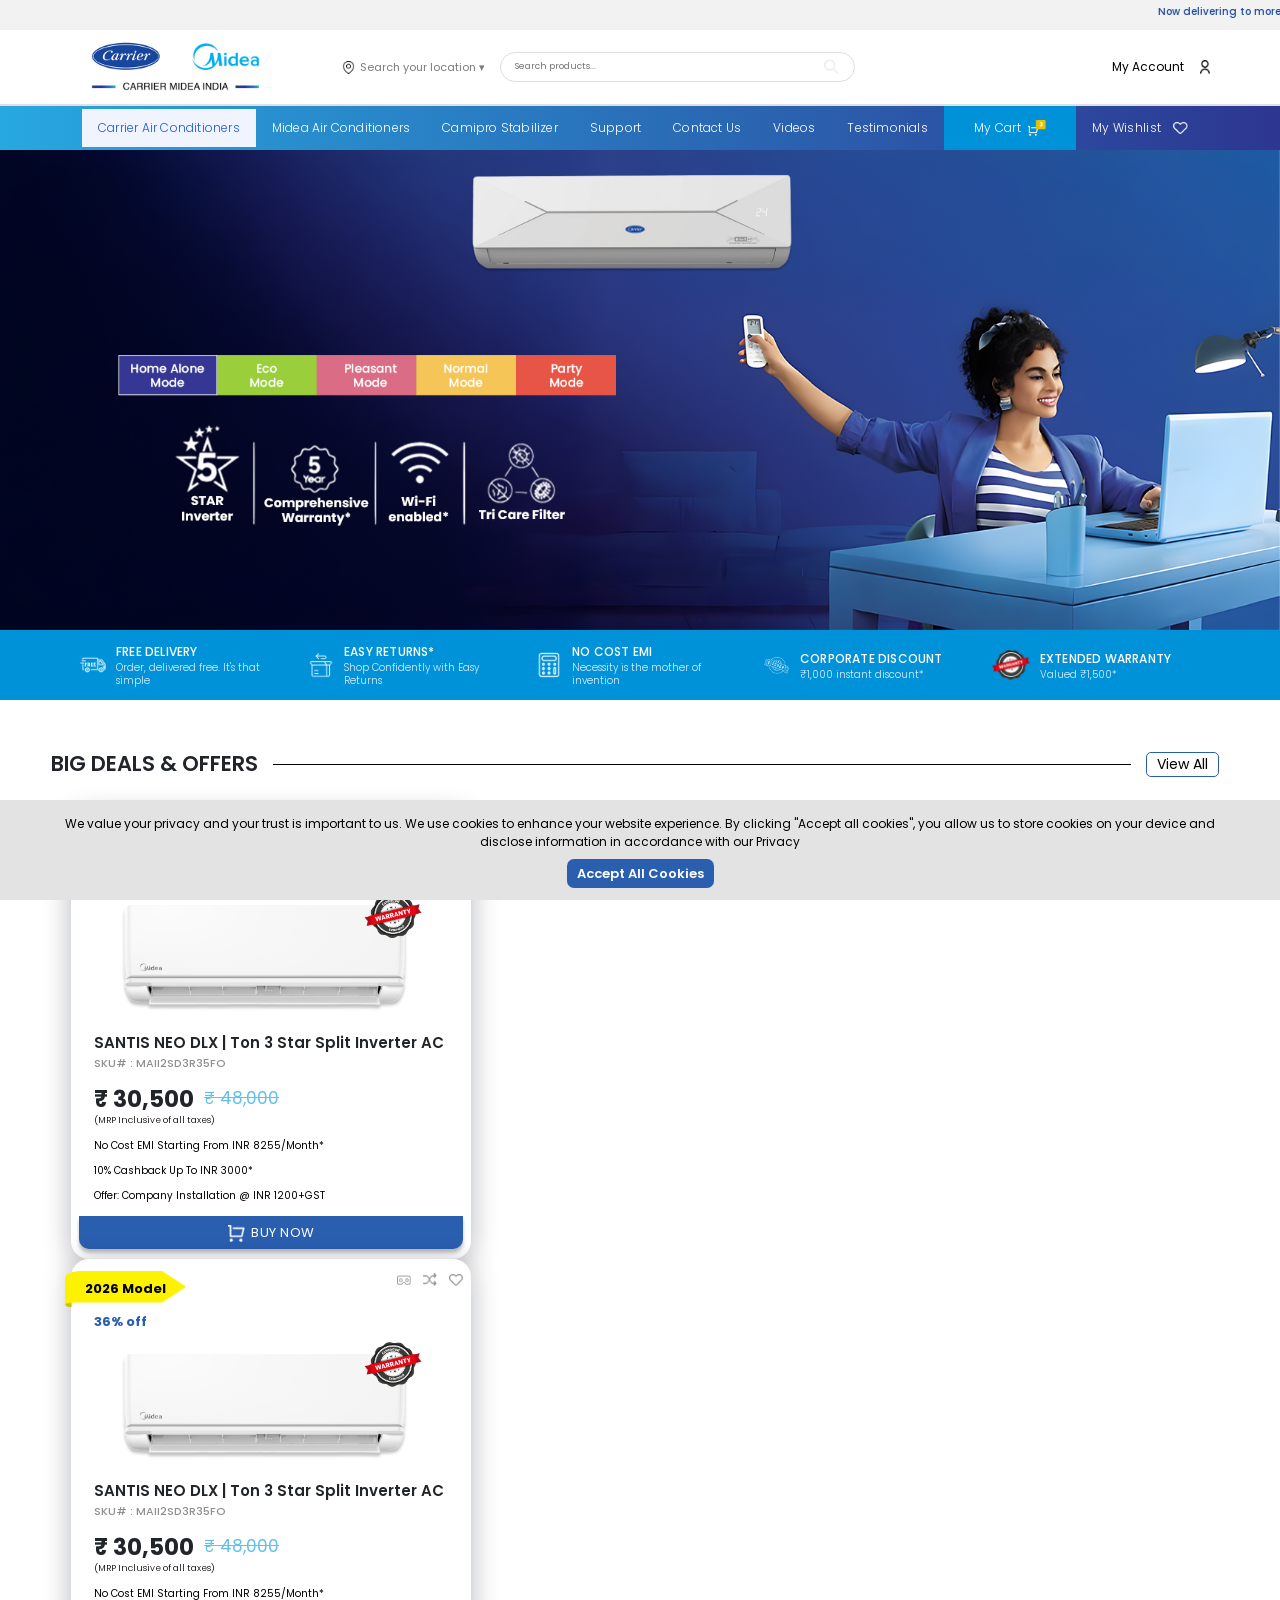
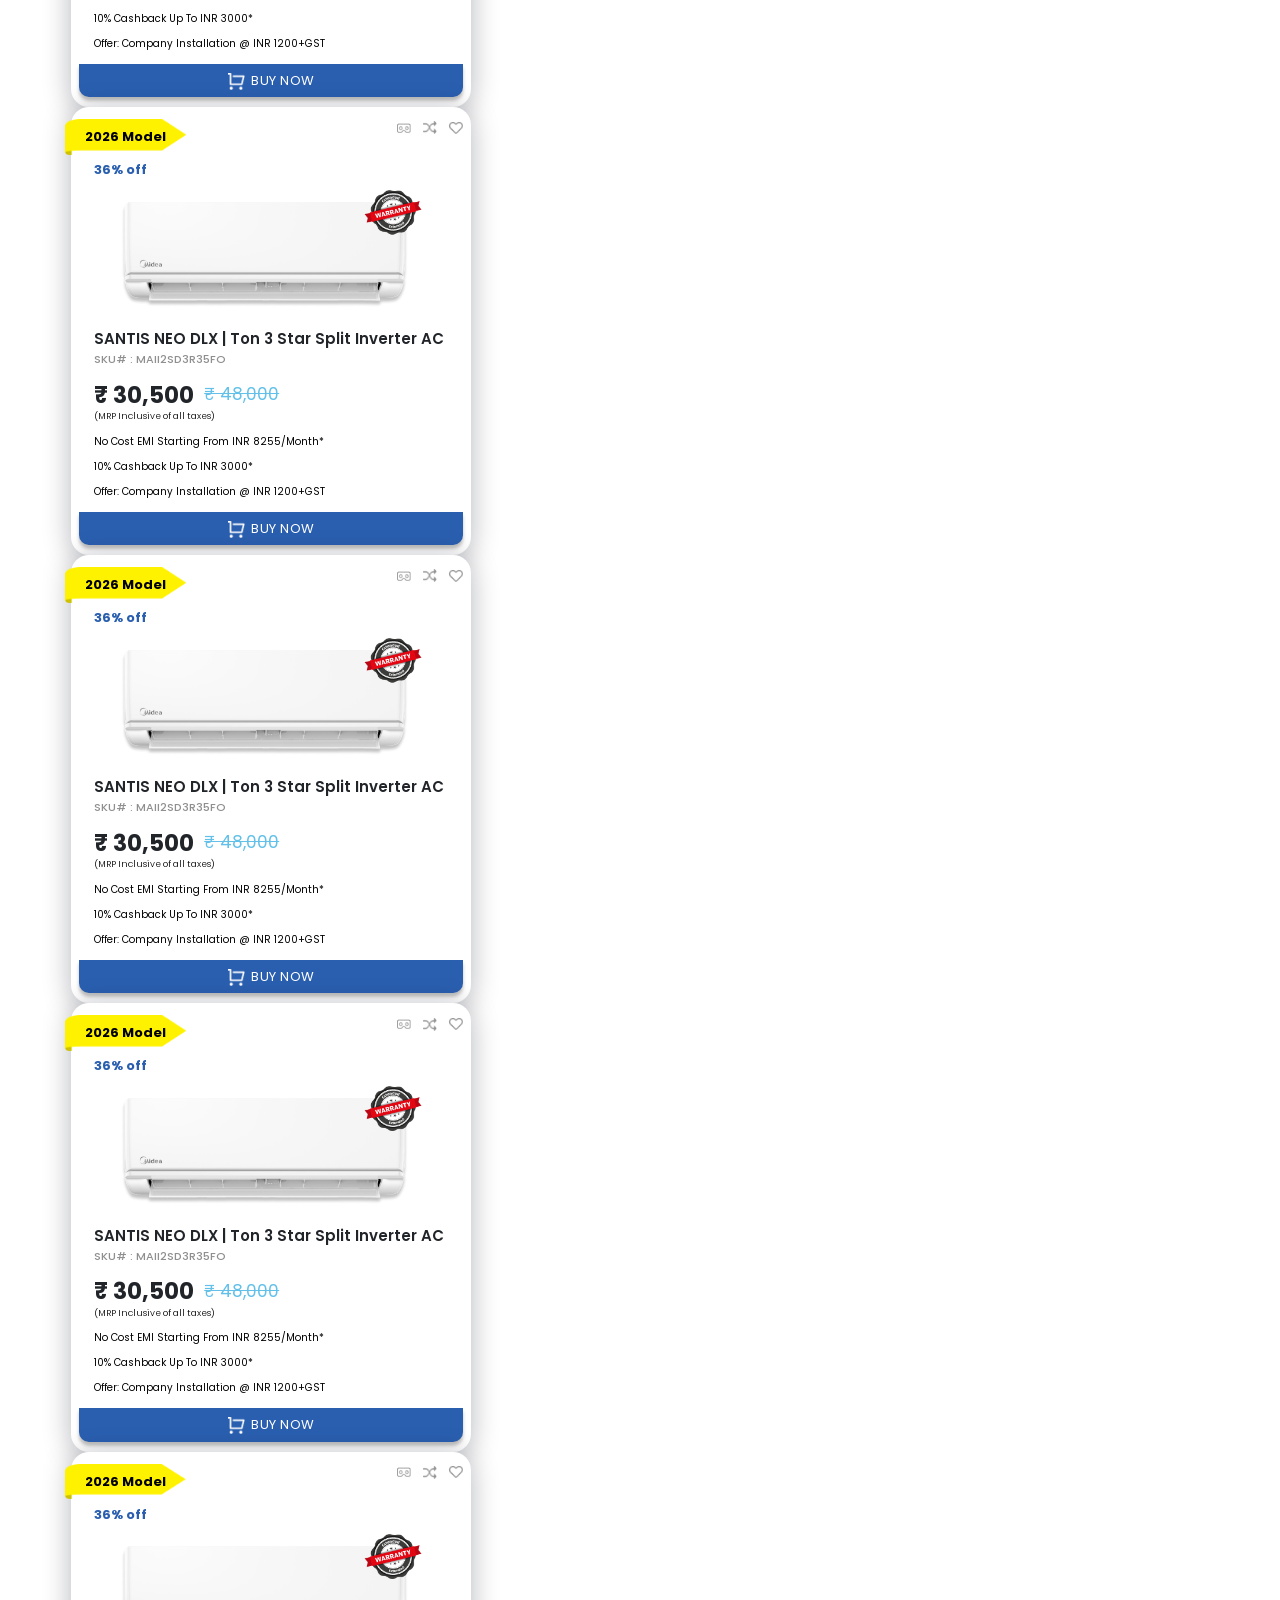
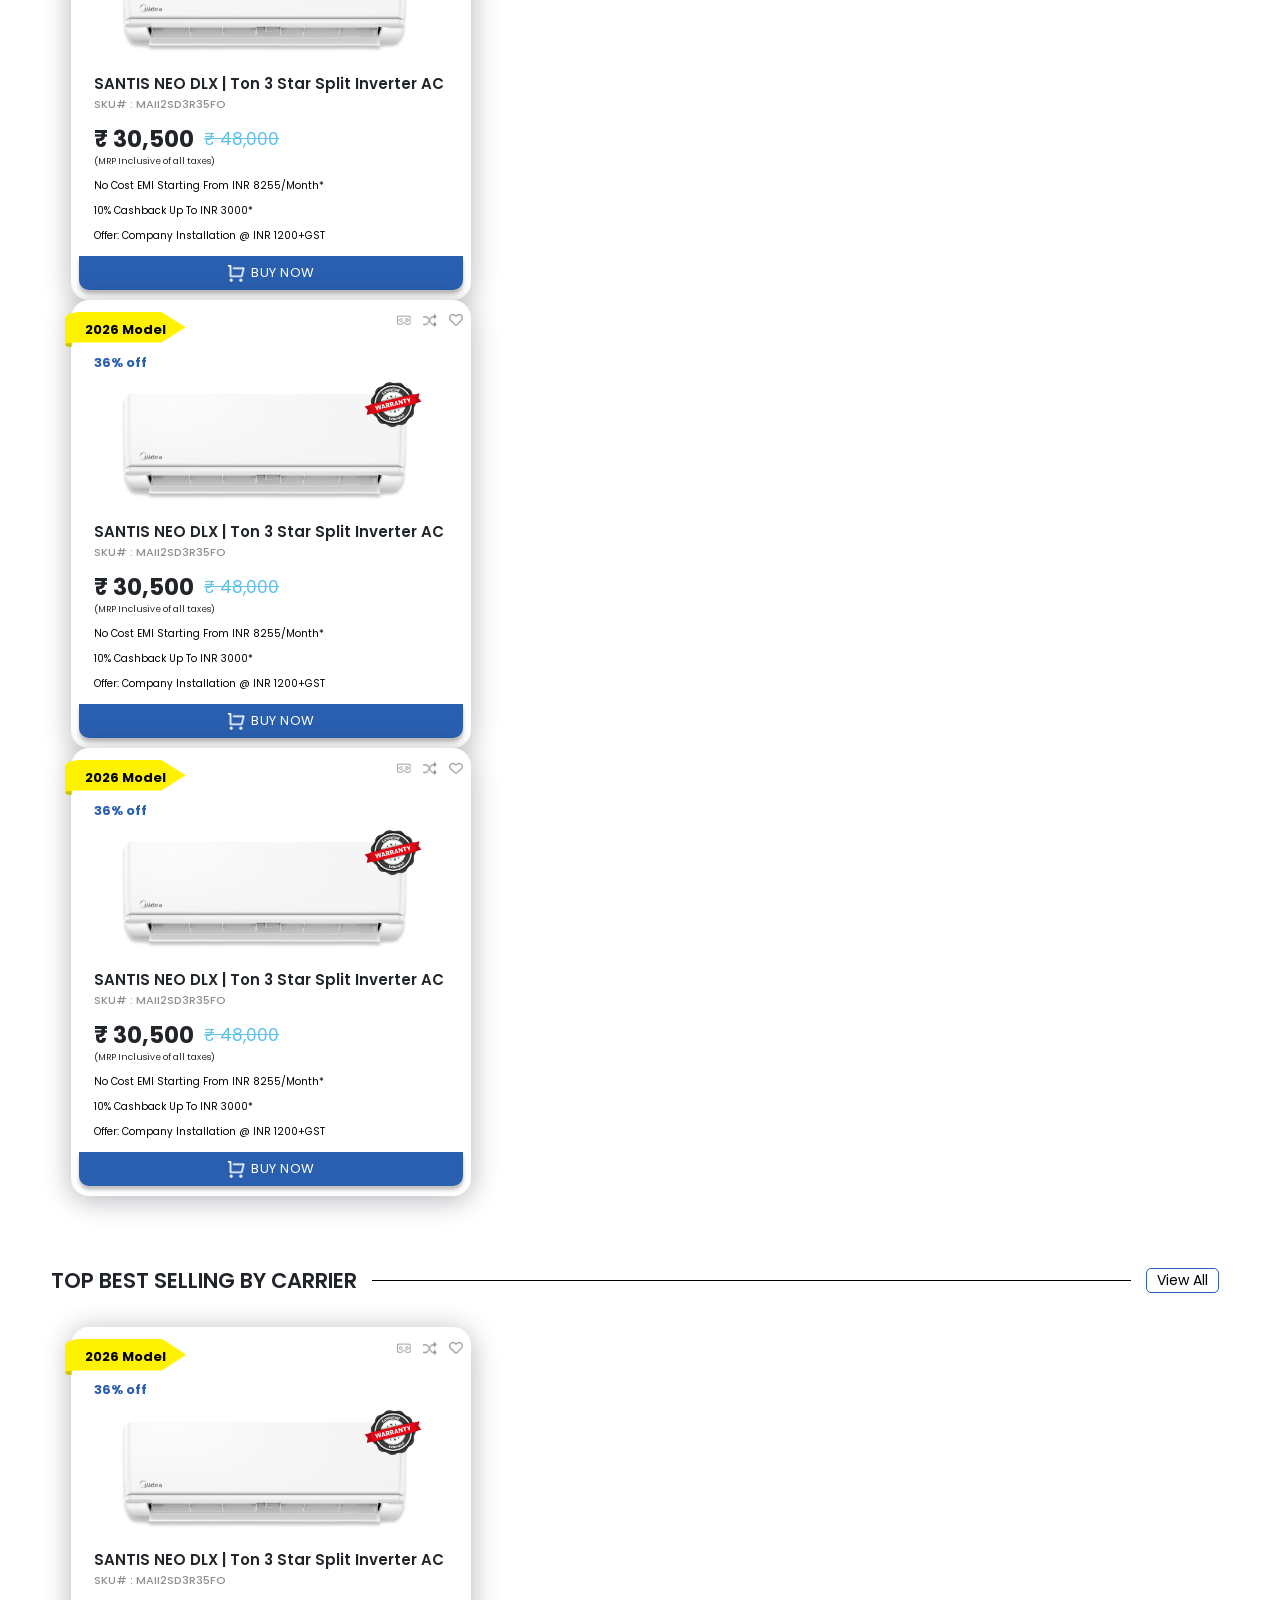
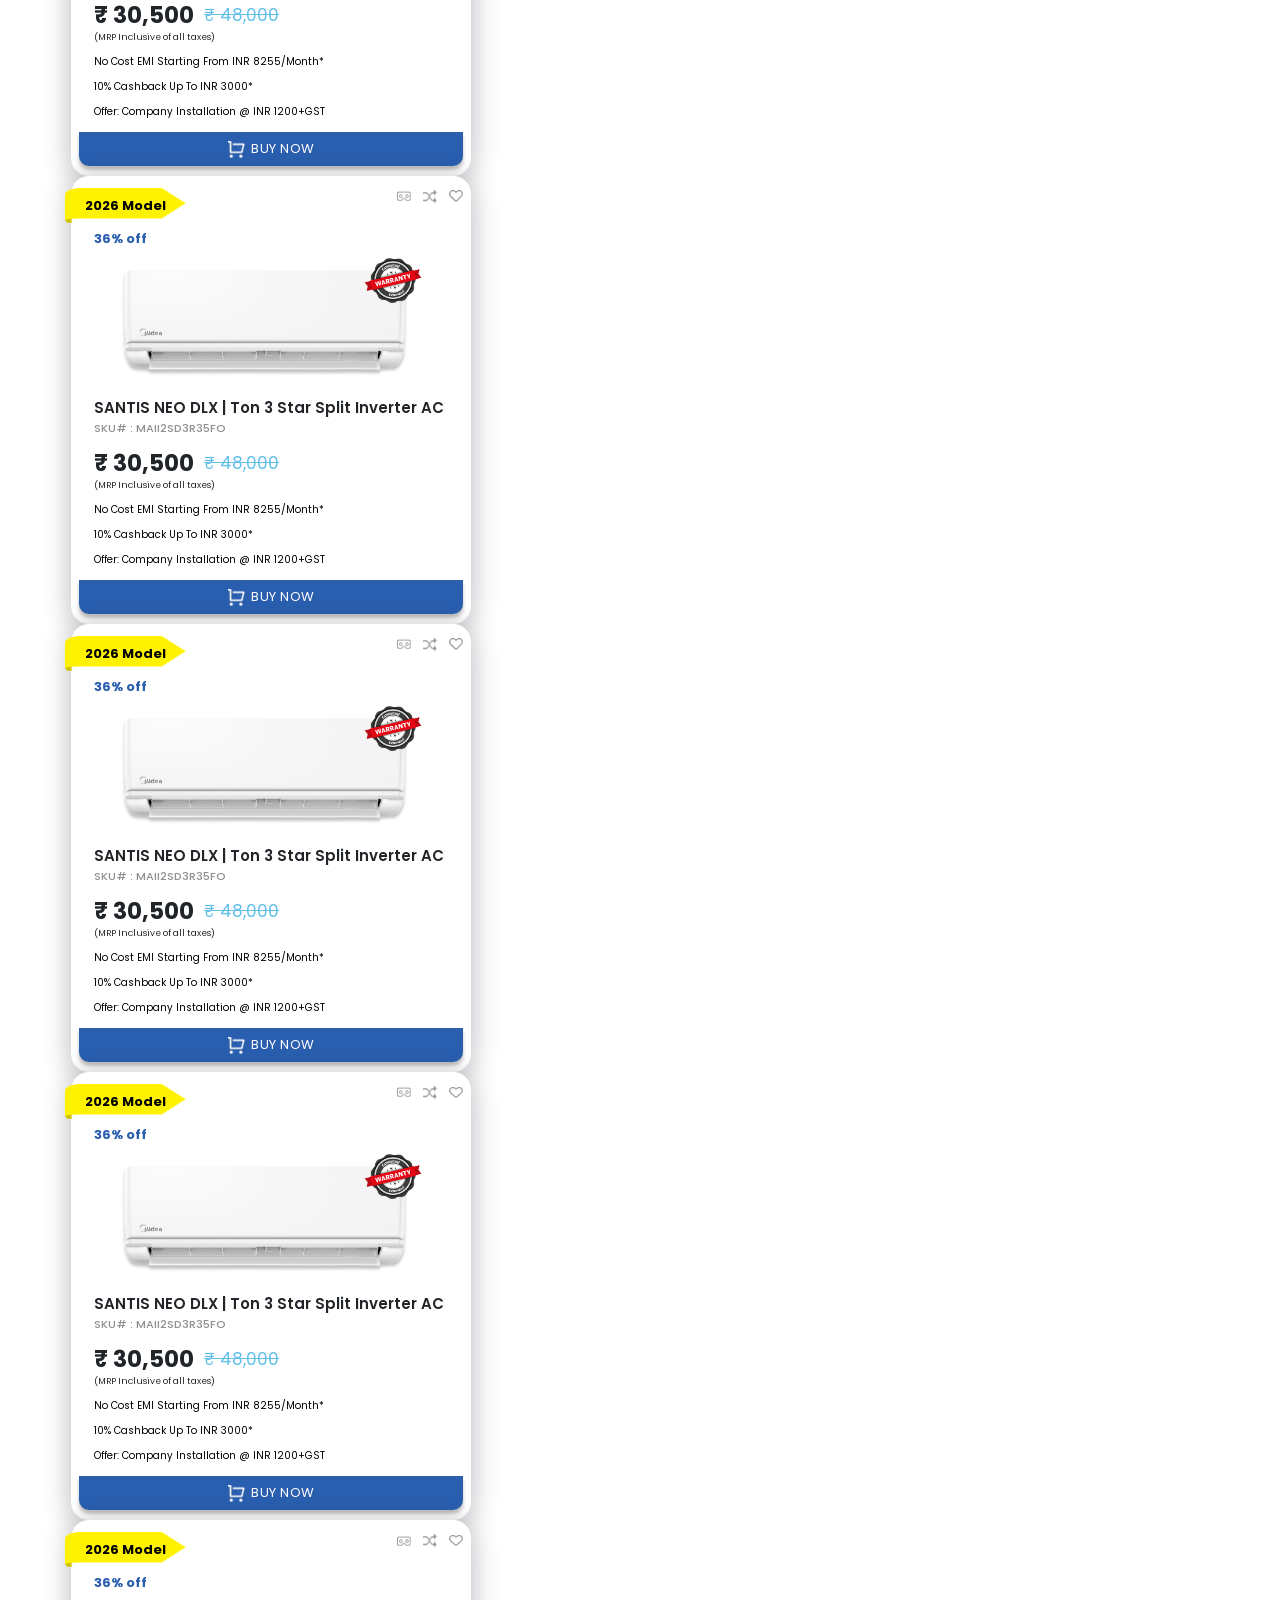
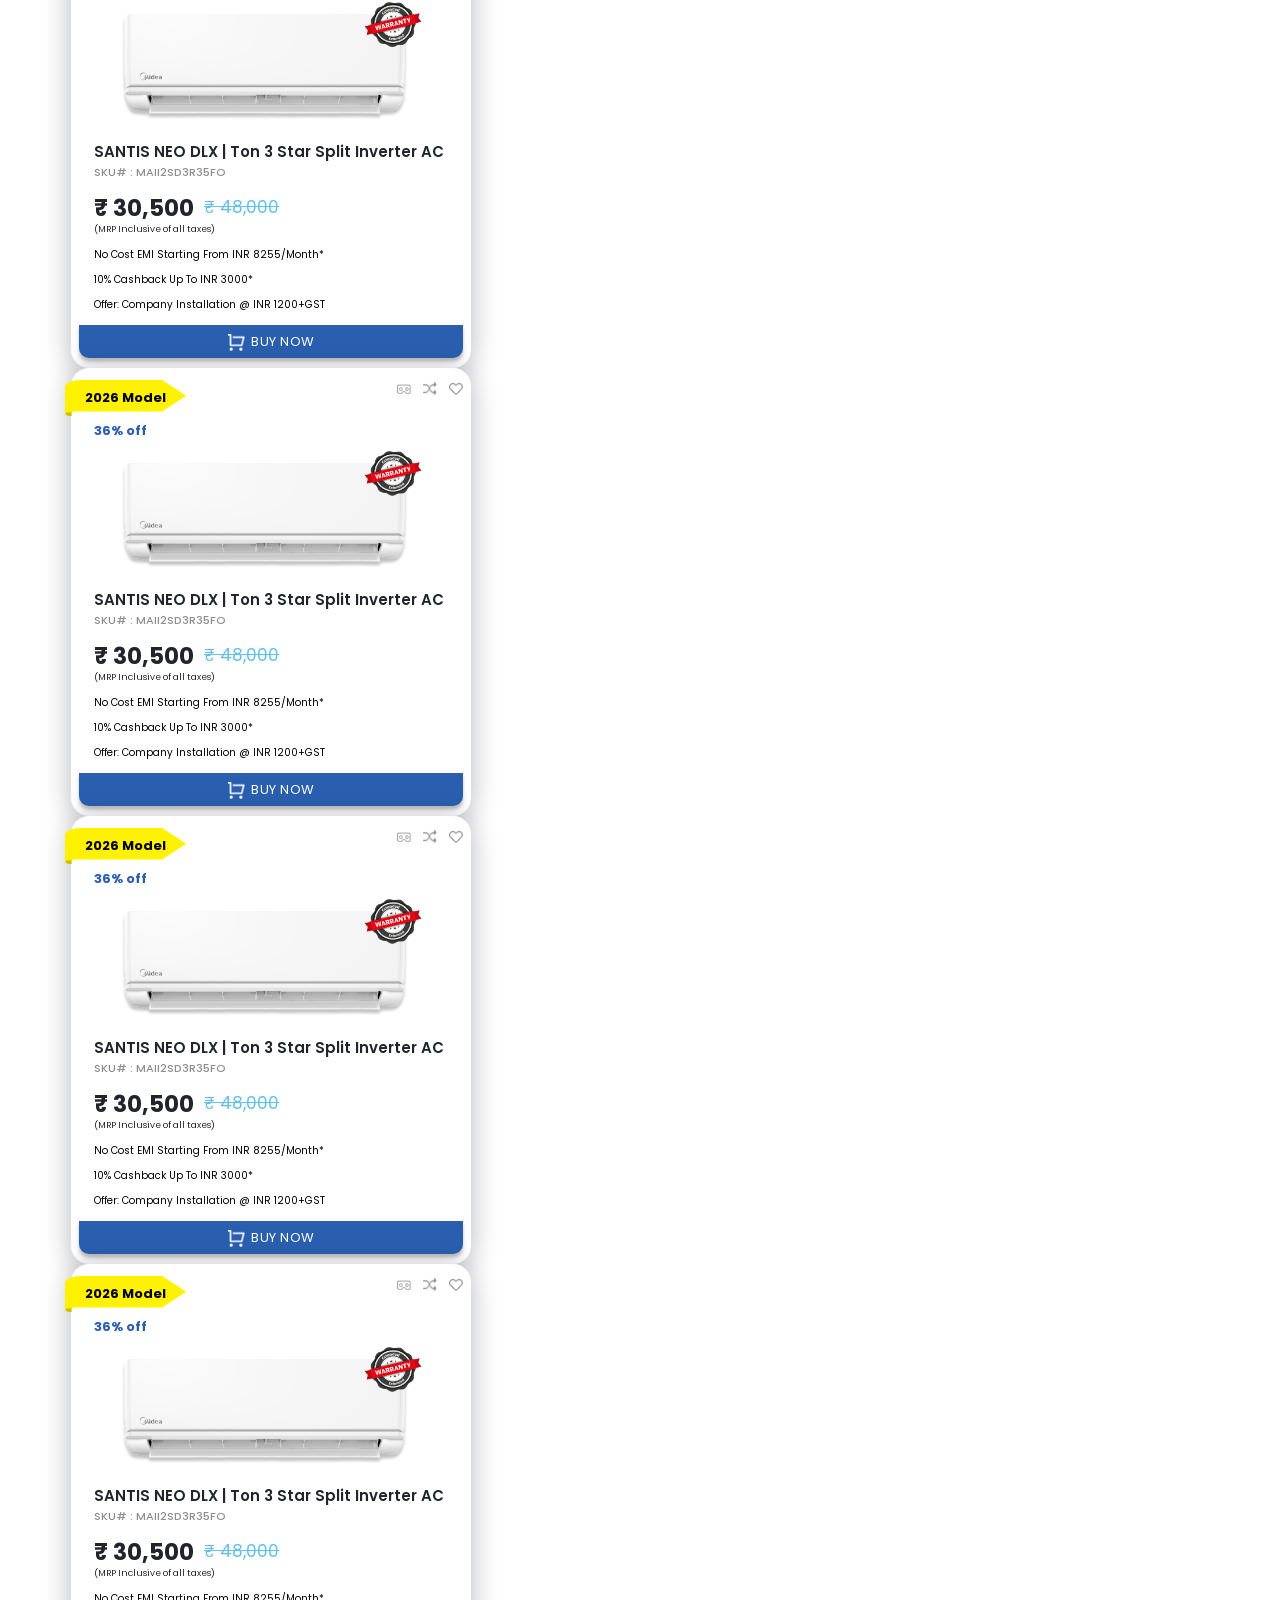
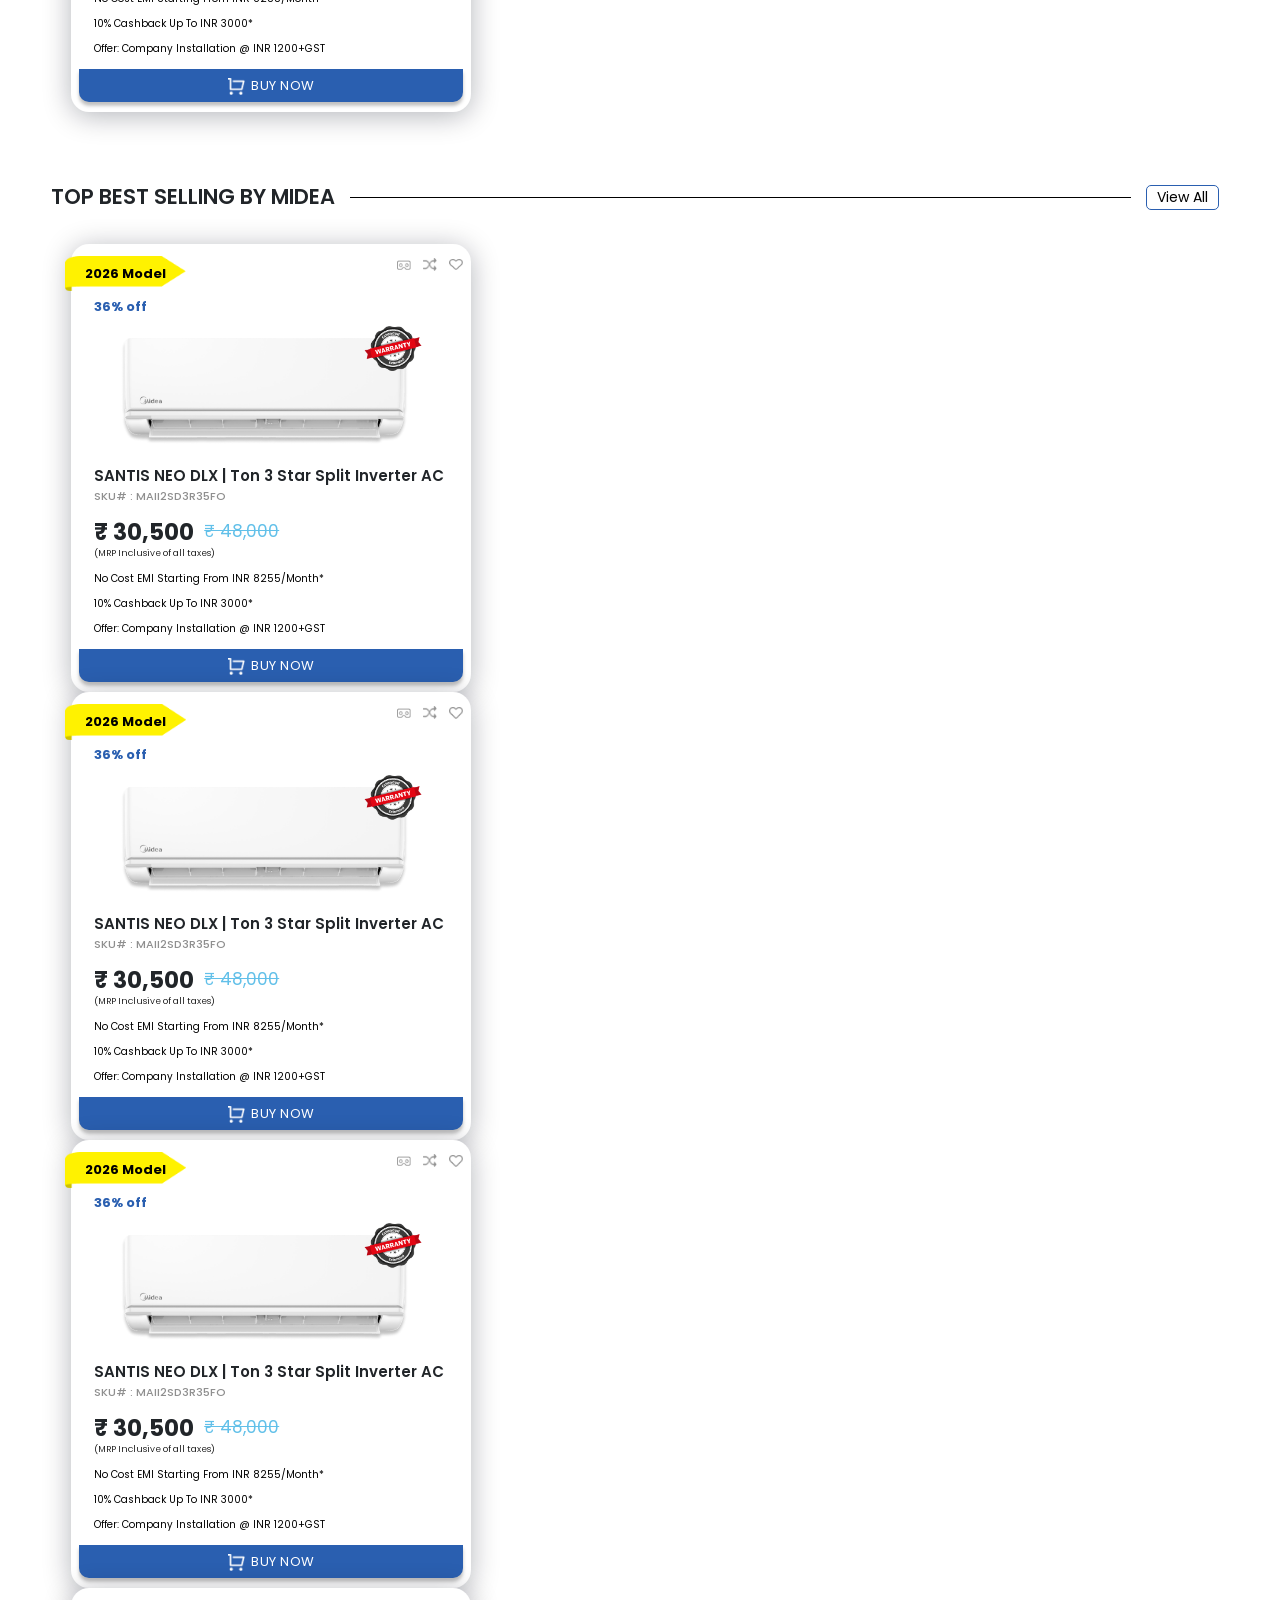
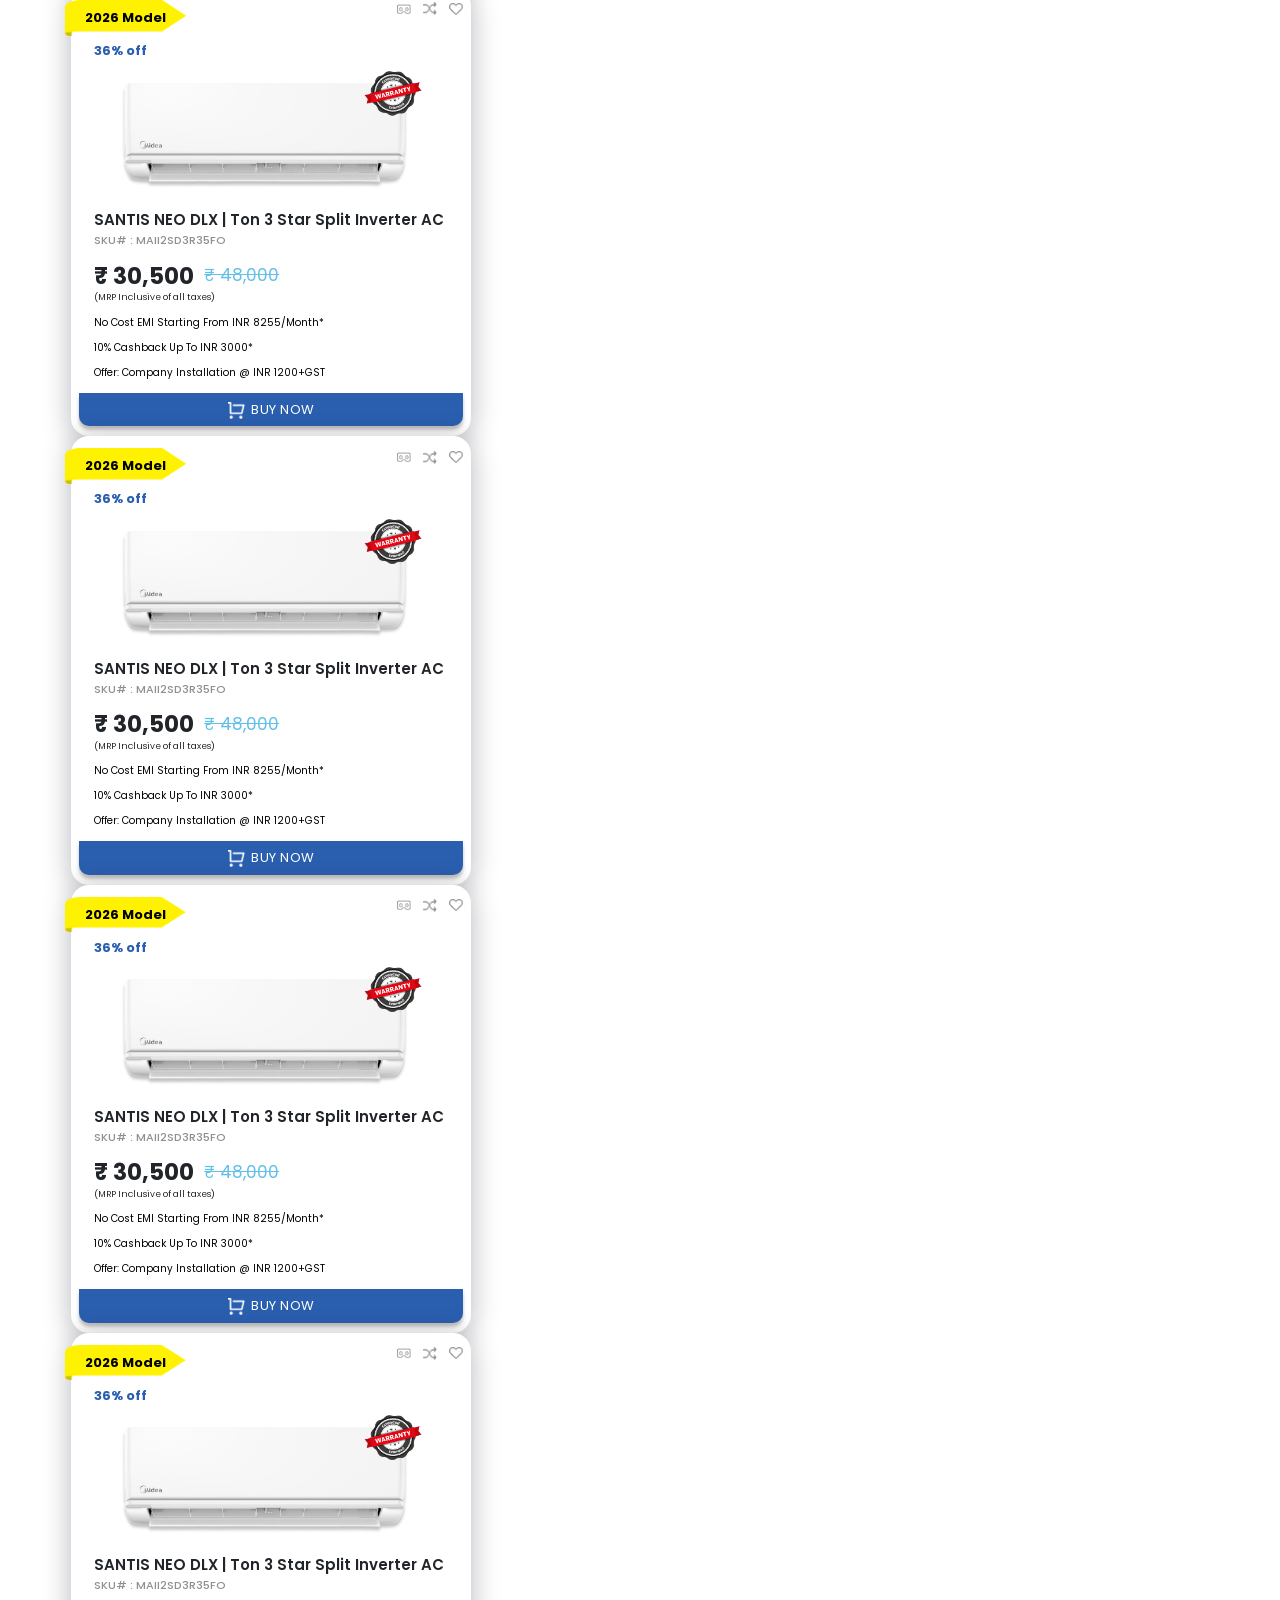
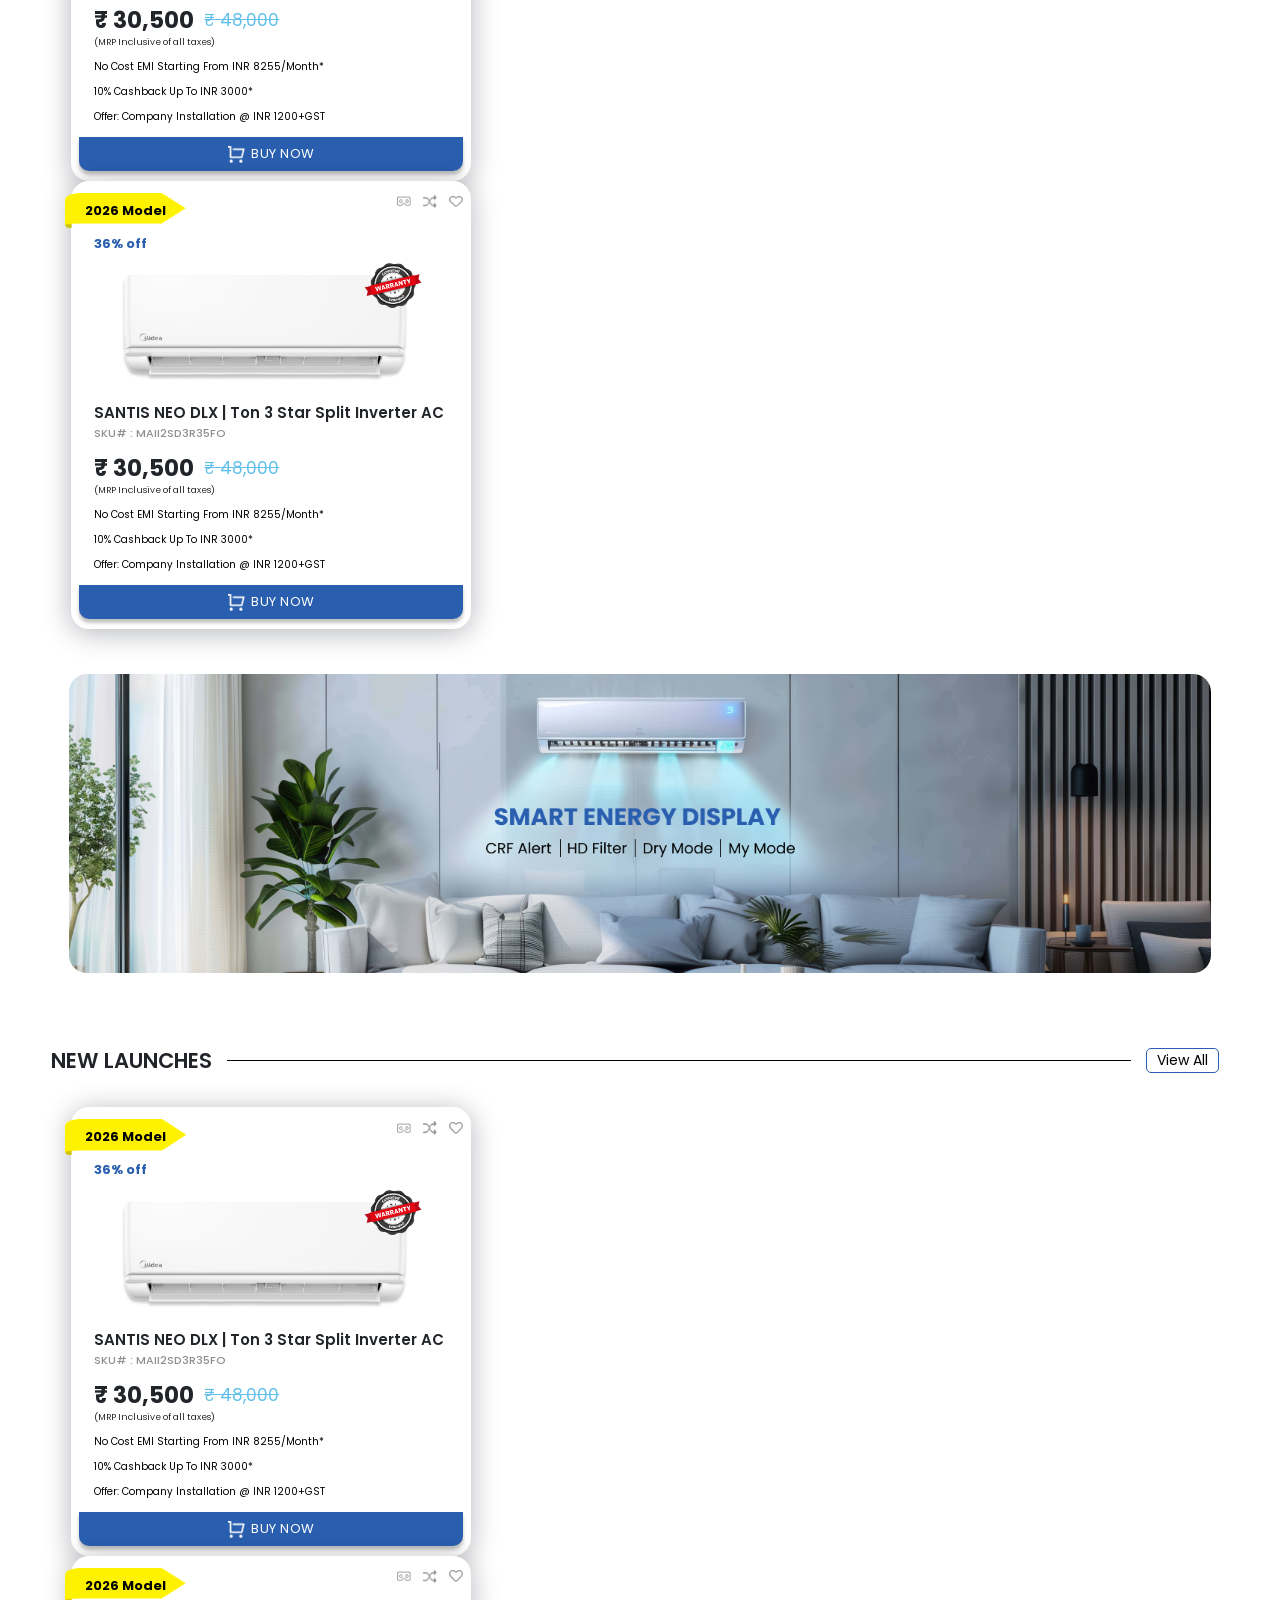
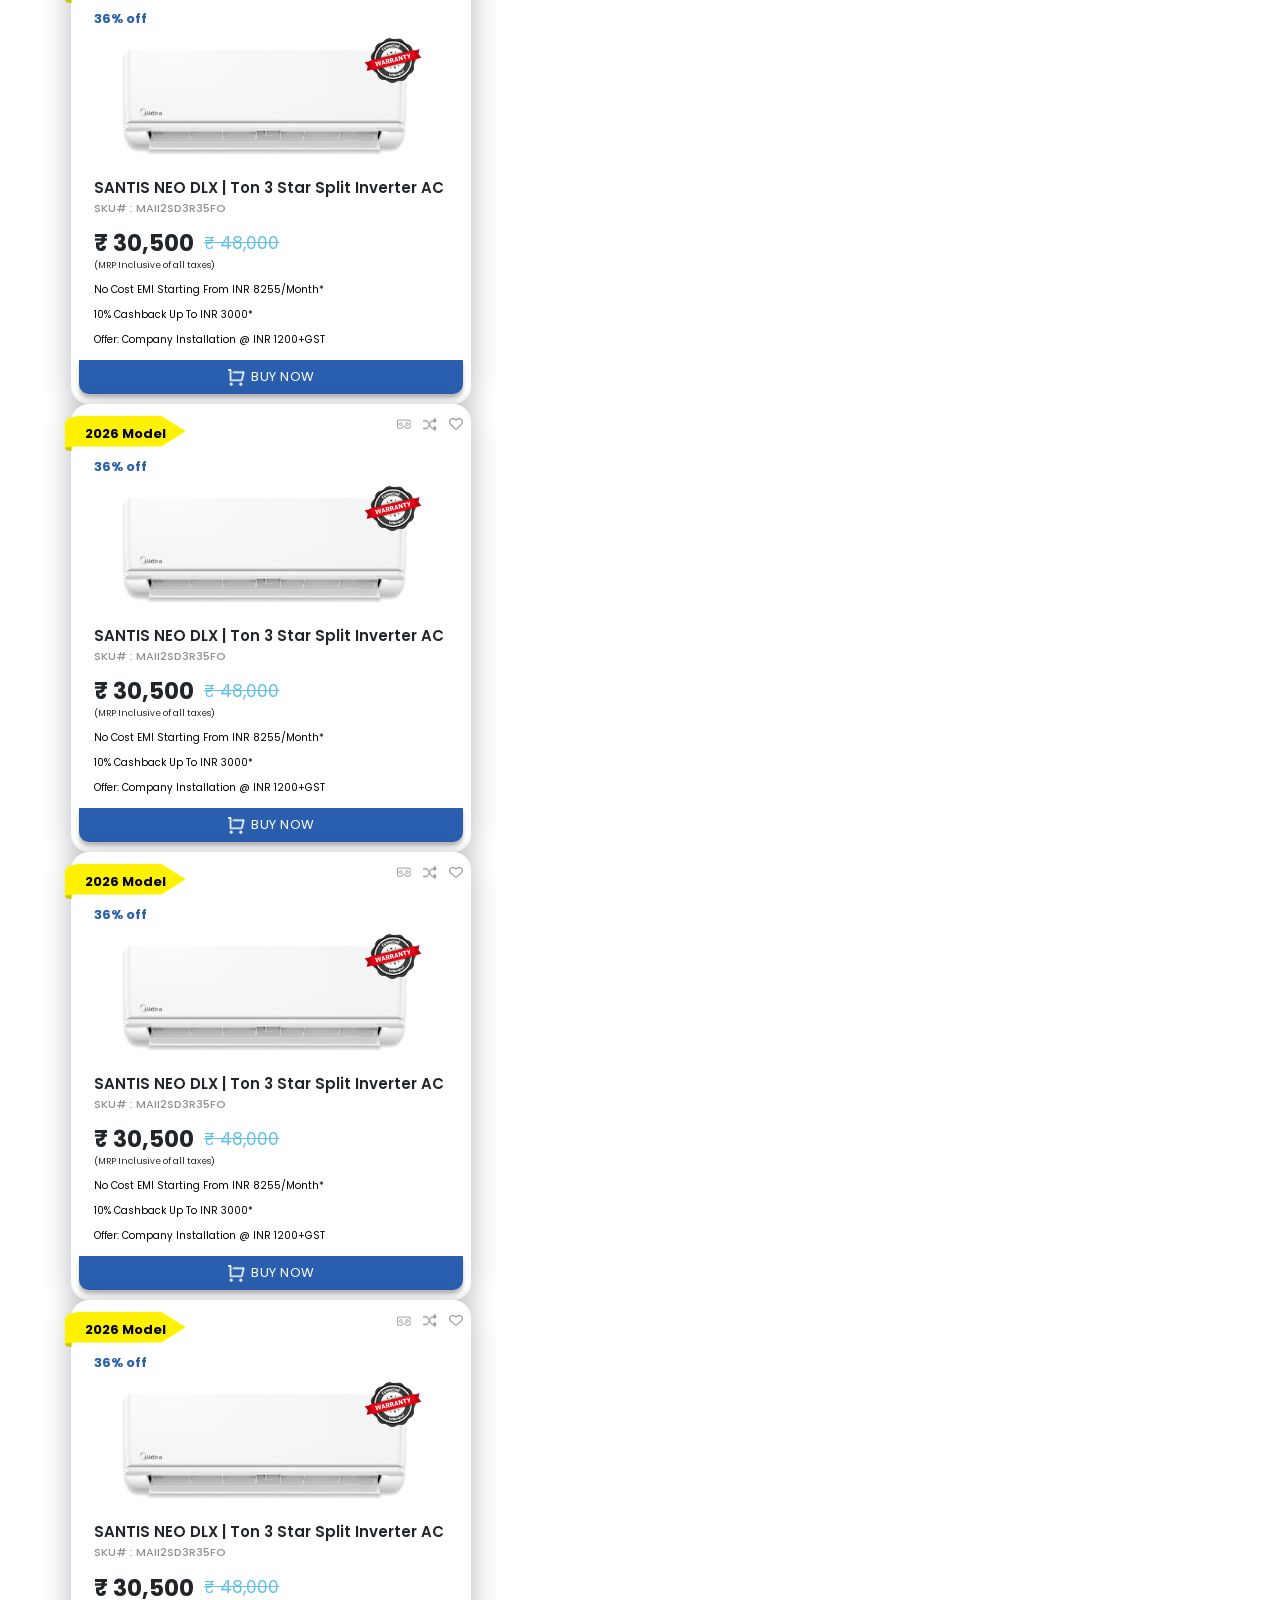
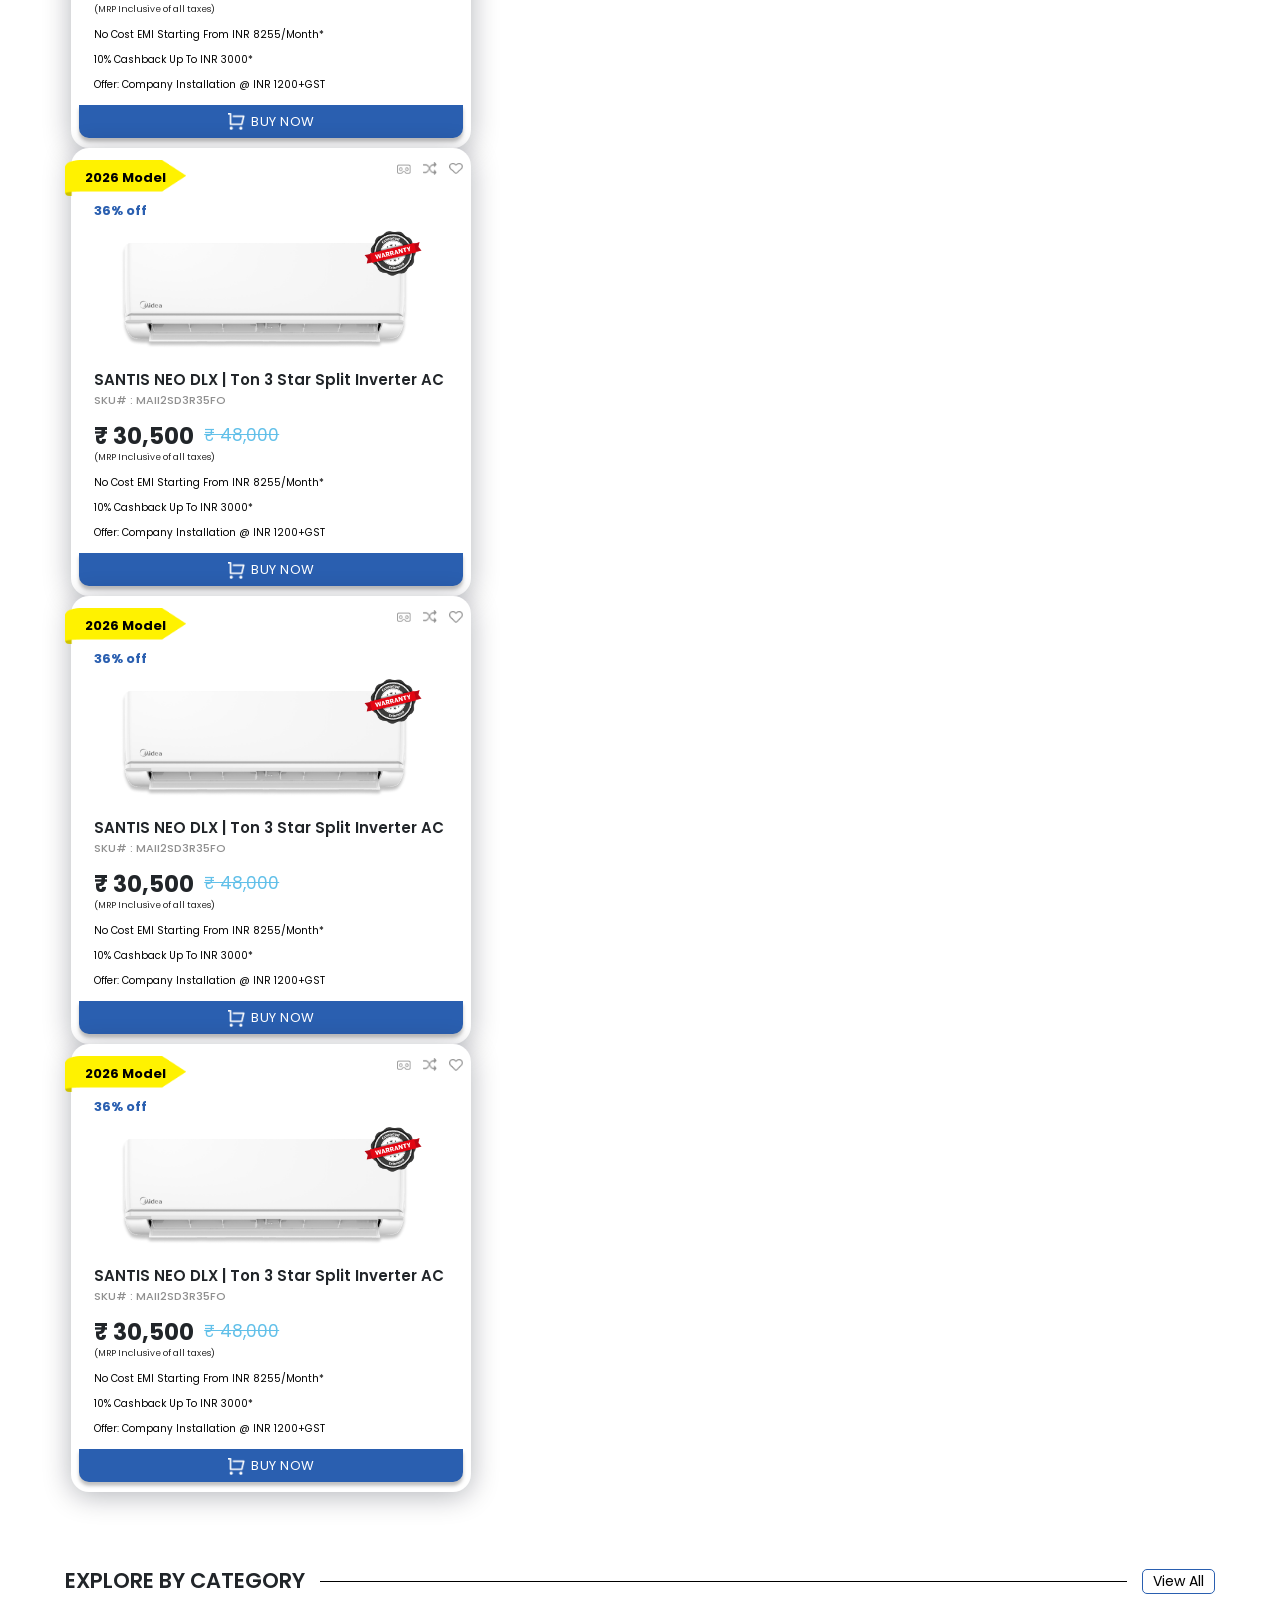
==== commit 8b1ecef9: "add" ====
--- a/index.html
+++ b/index.html
@@ -17,7 +17,8 @@
 
 <body>
     <div class="top_nav">
-        <p>Now delivering to more locations—check your Pincode and shop with ease!</p>
+      
+        <marquee>  <p>Now delivering to more locations—check your Pincode and shop with ease!</p></marquee>
     </div>
     <div class="top-header">
         <div class="container px-0">
@@ -79,7 +80,7 @@
     </div>
 
     <!--MAIN NAV-->
-    <nav class="navbar  navbar-expand-lg ">
+    <nav class="navbar navbar-expand-lg ">
         <div class="container"> 
             <!--  -->
             <!-- <button class="navbar-toggler" type="button" data-bs-toggle="collapse" data-bs-target="#navbarSupportedContent" aria-controls="navbarSupportedContent" aria-expanded="false" aria-label="Toggle navigation">
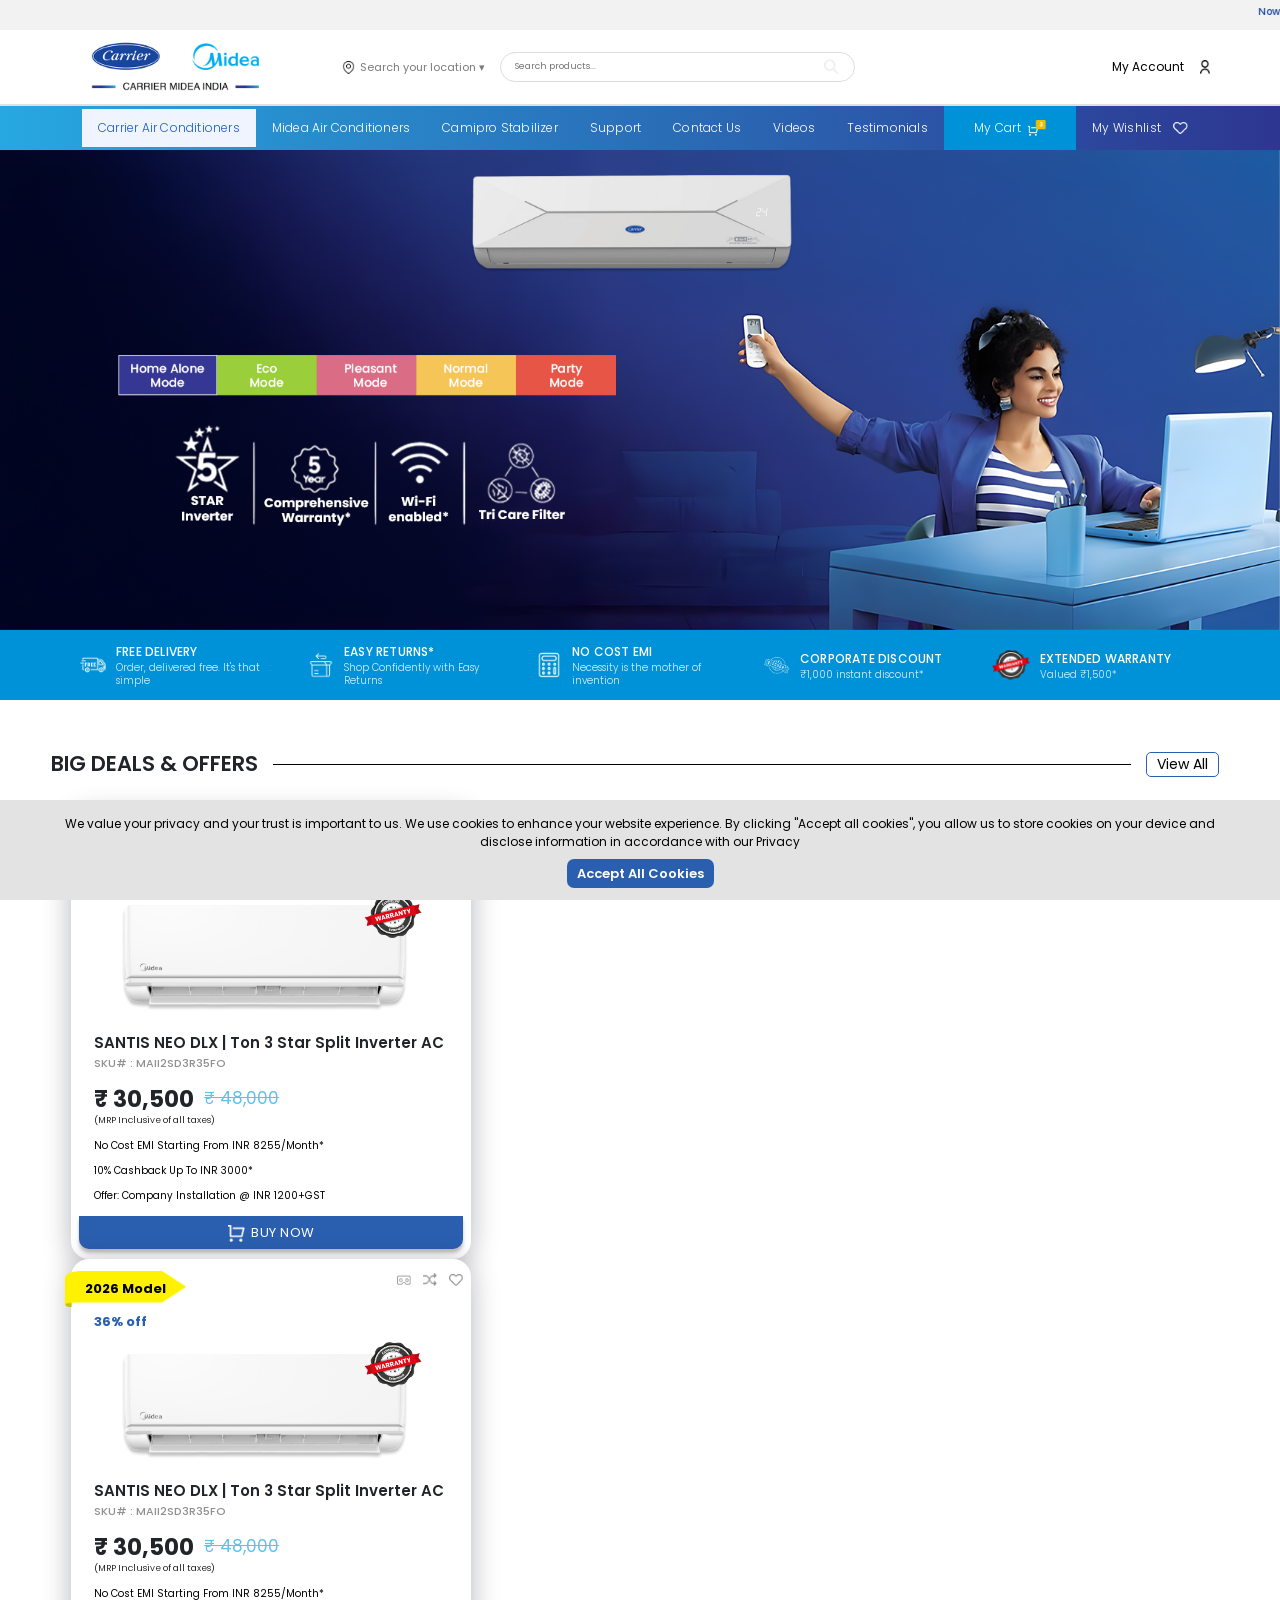
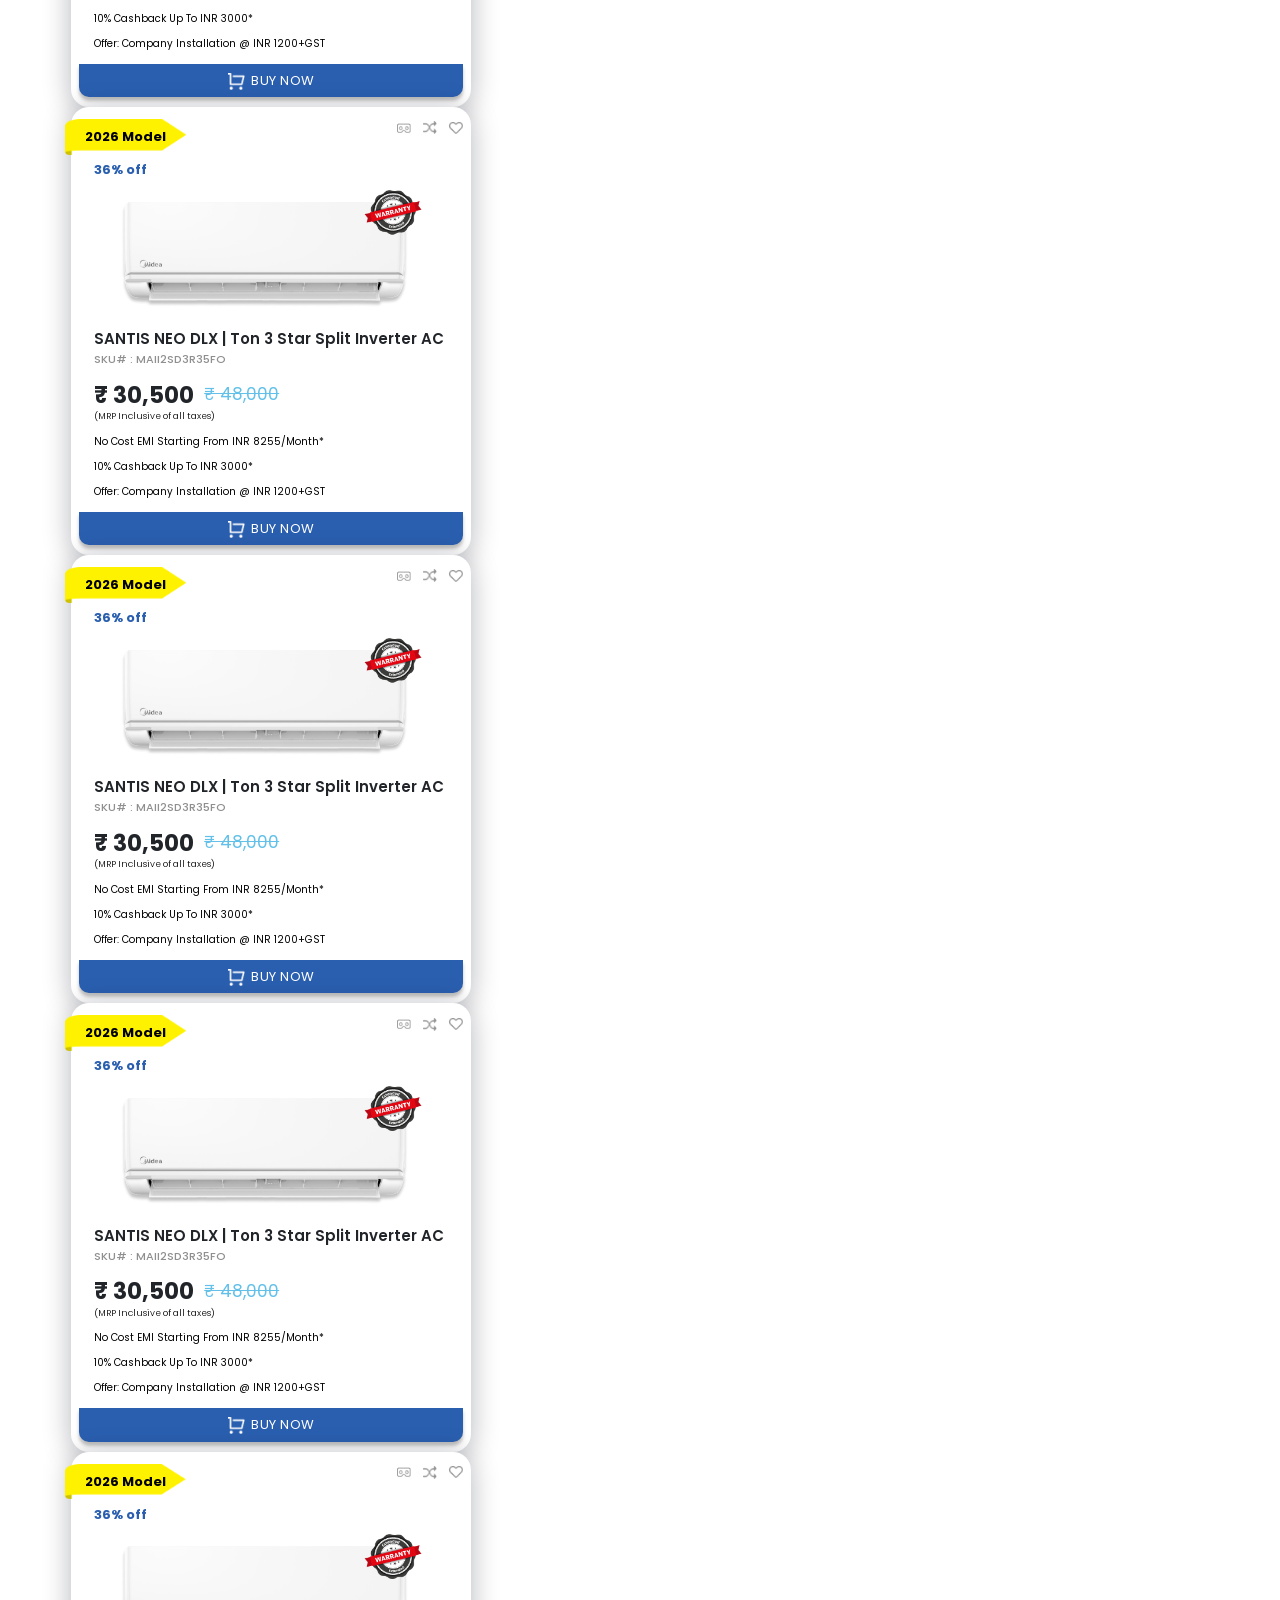
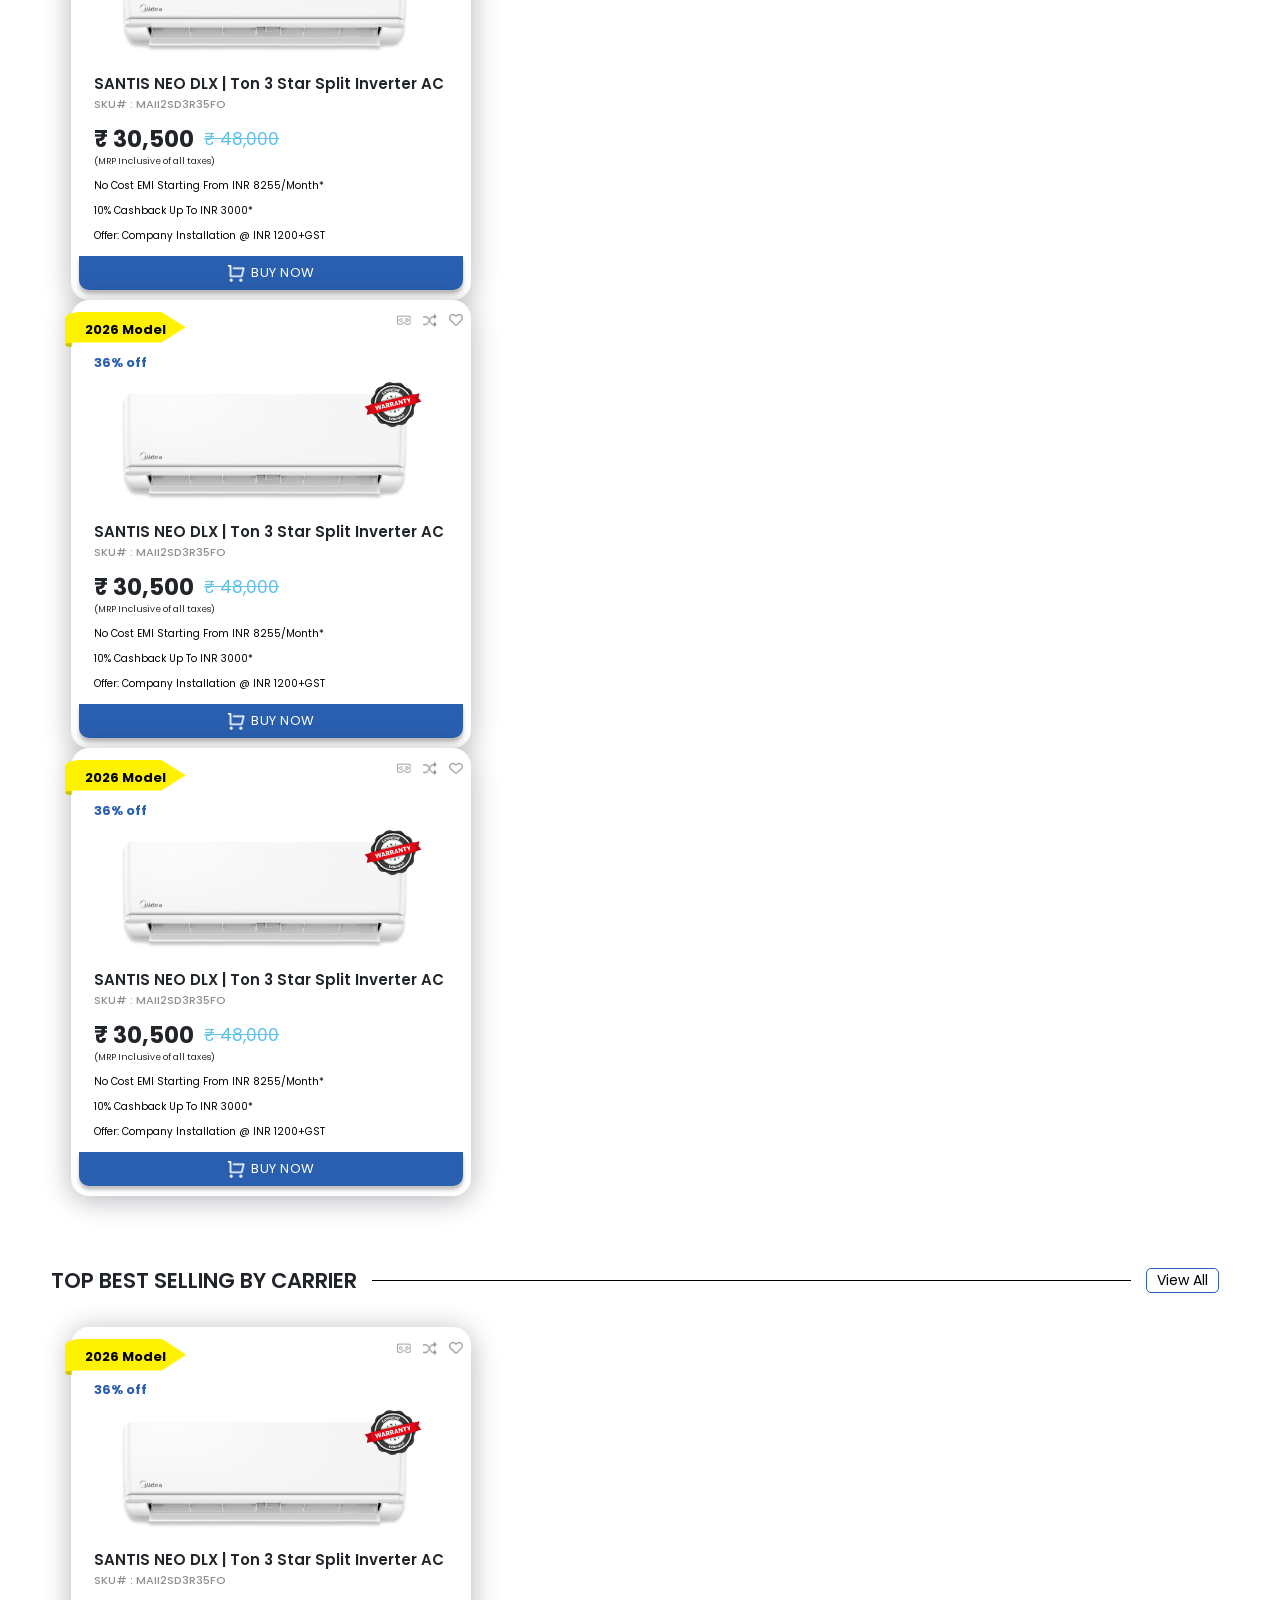
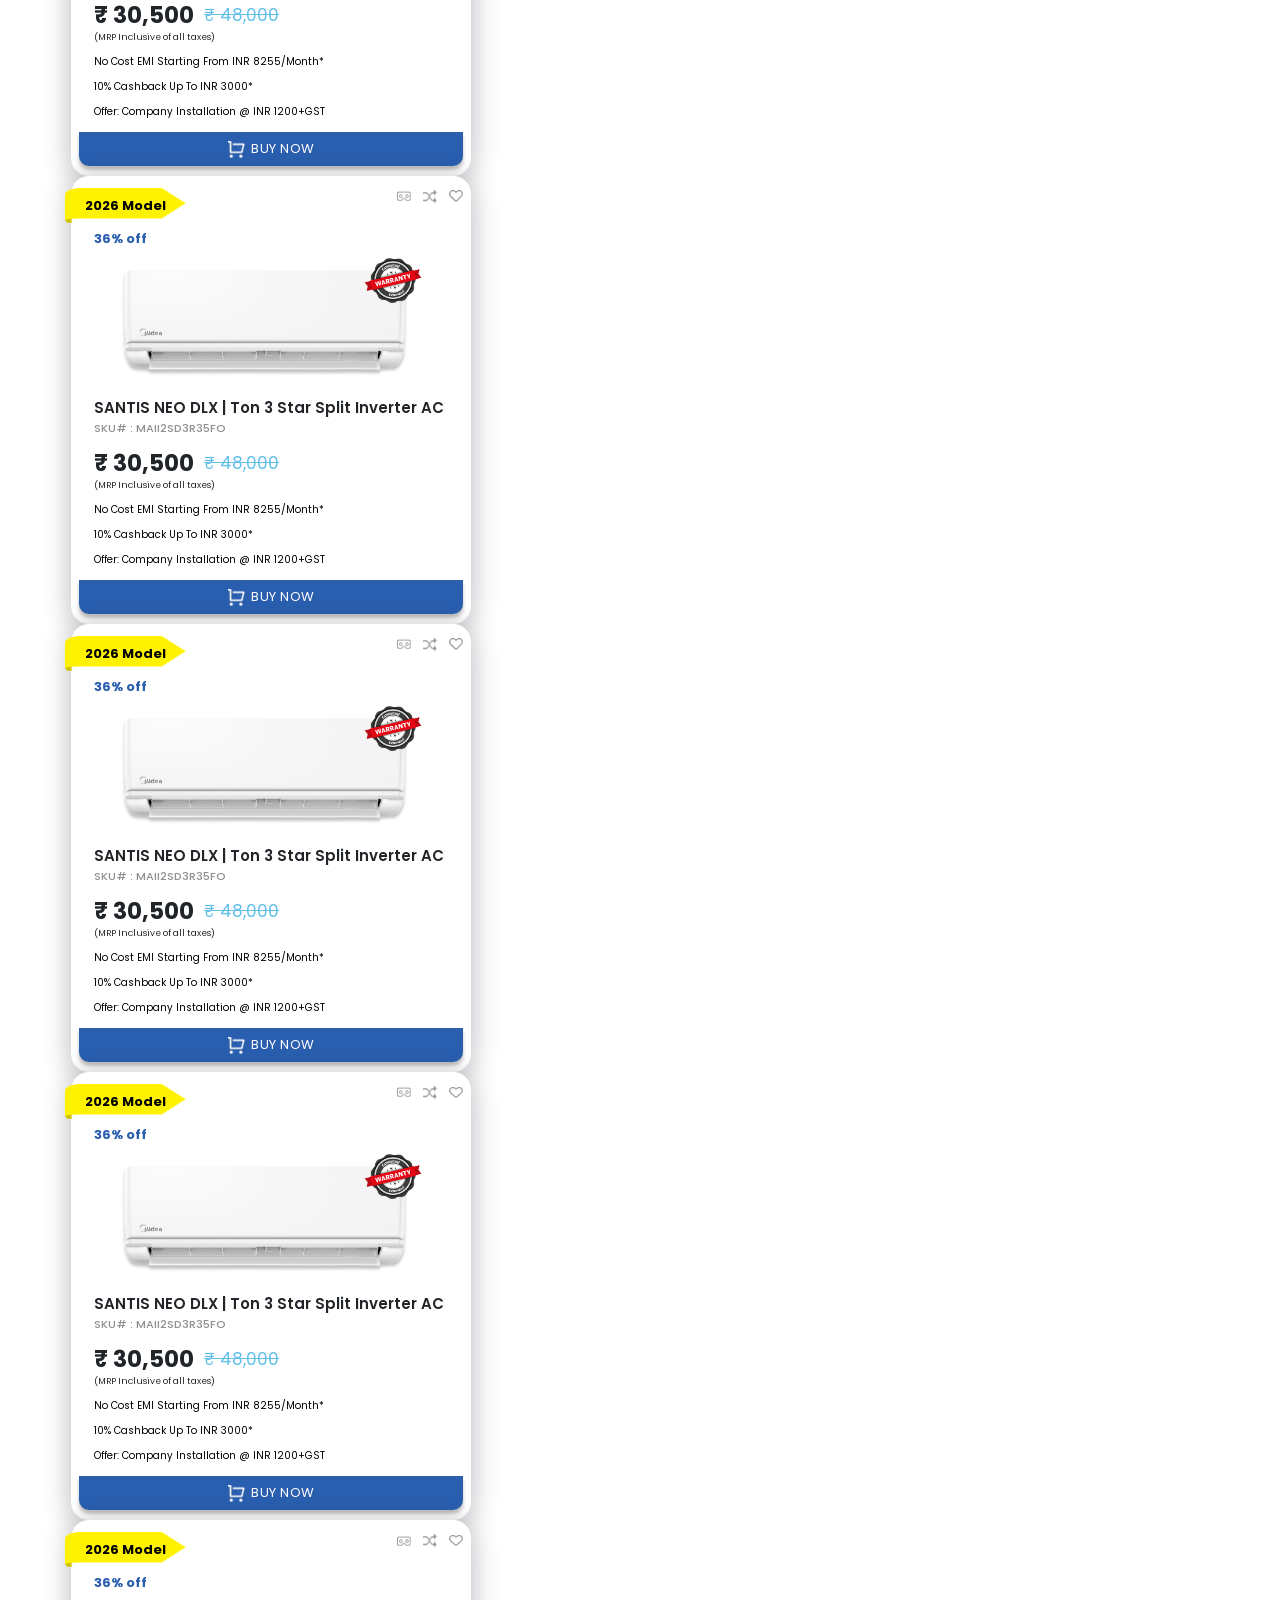
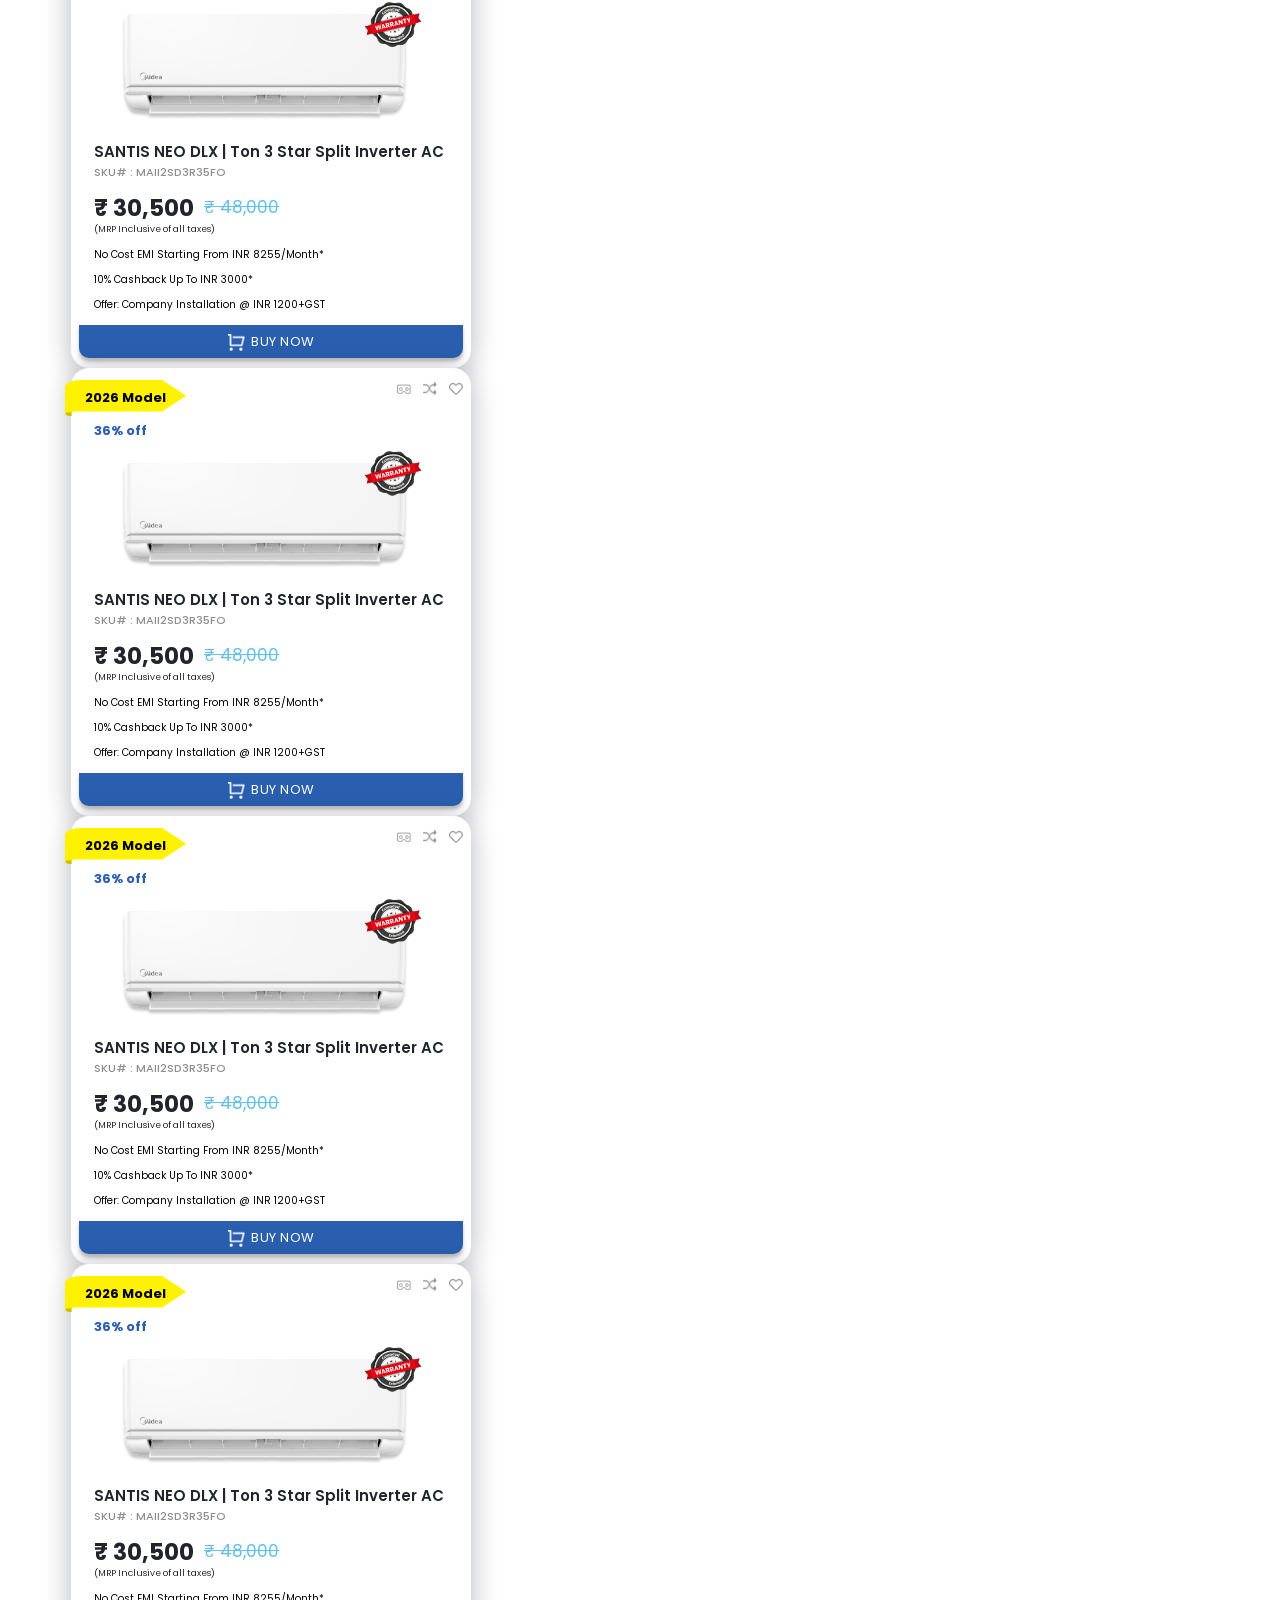
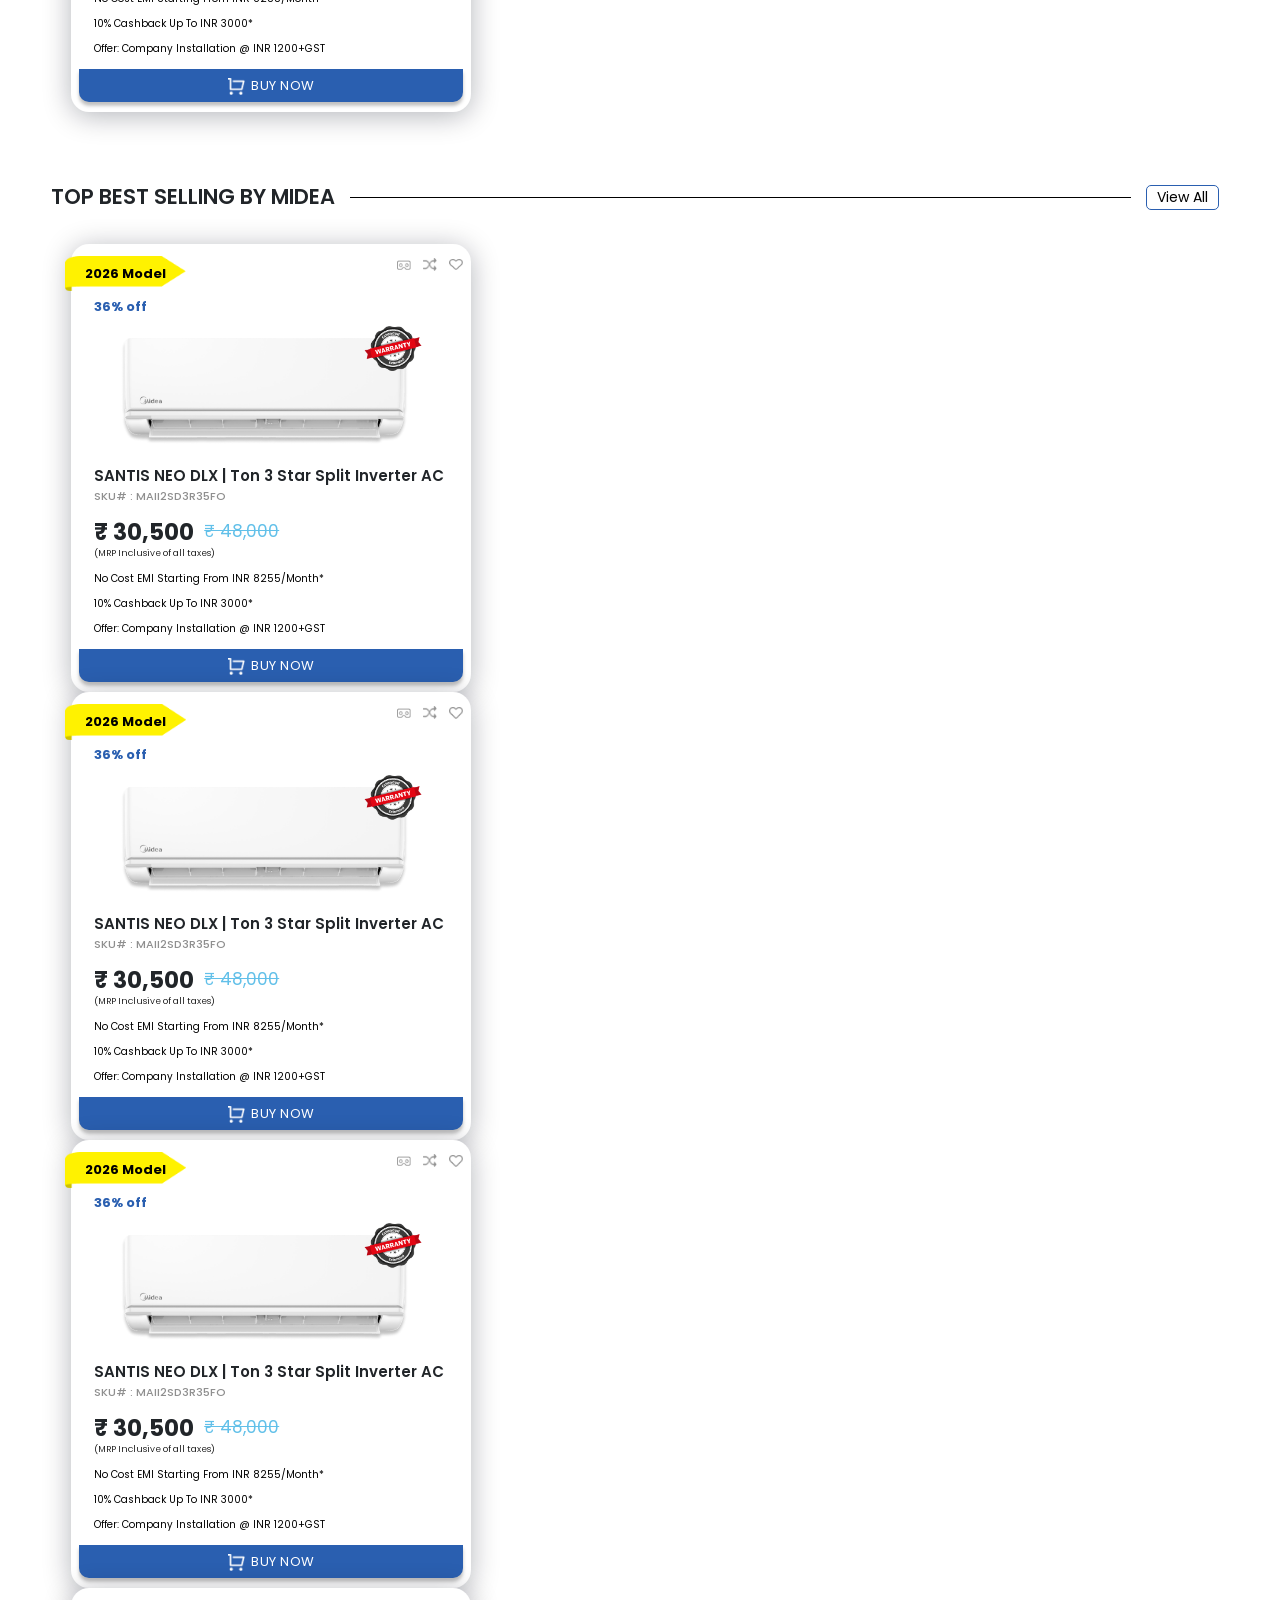
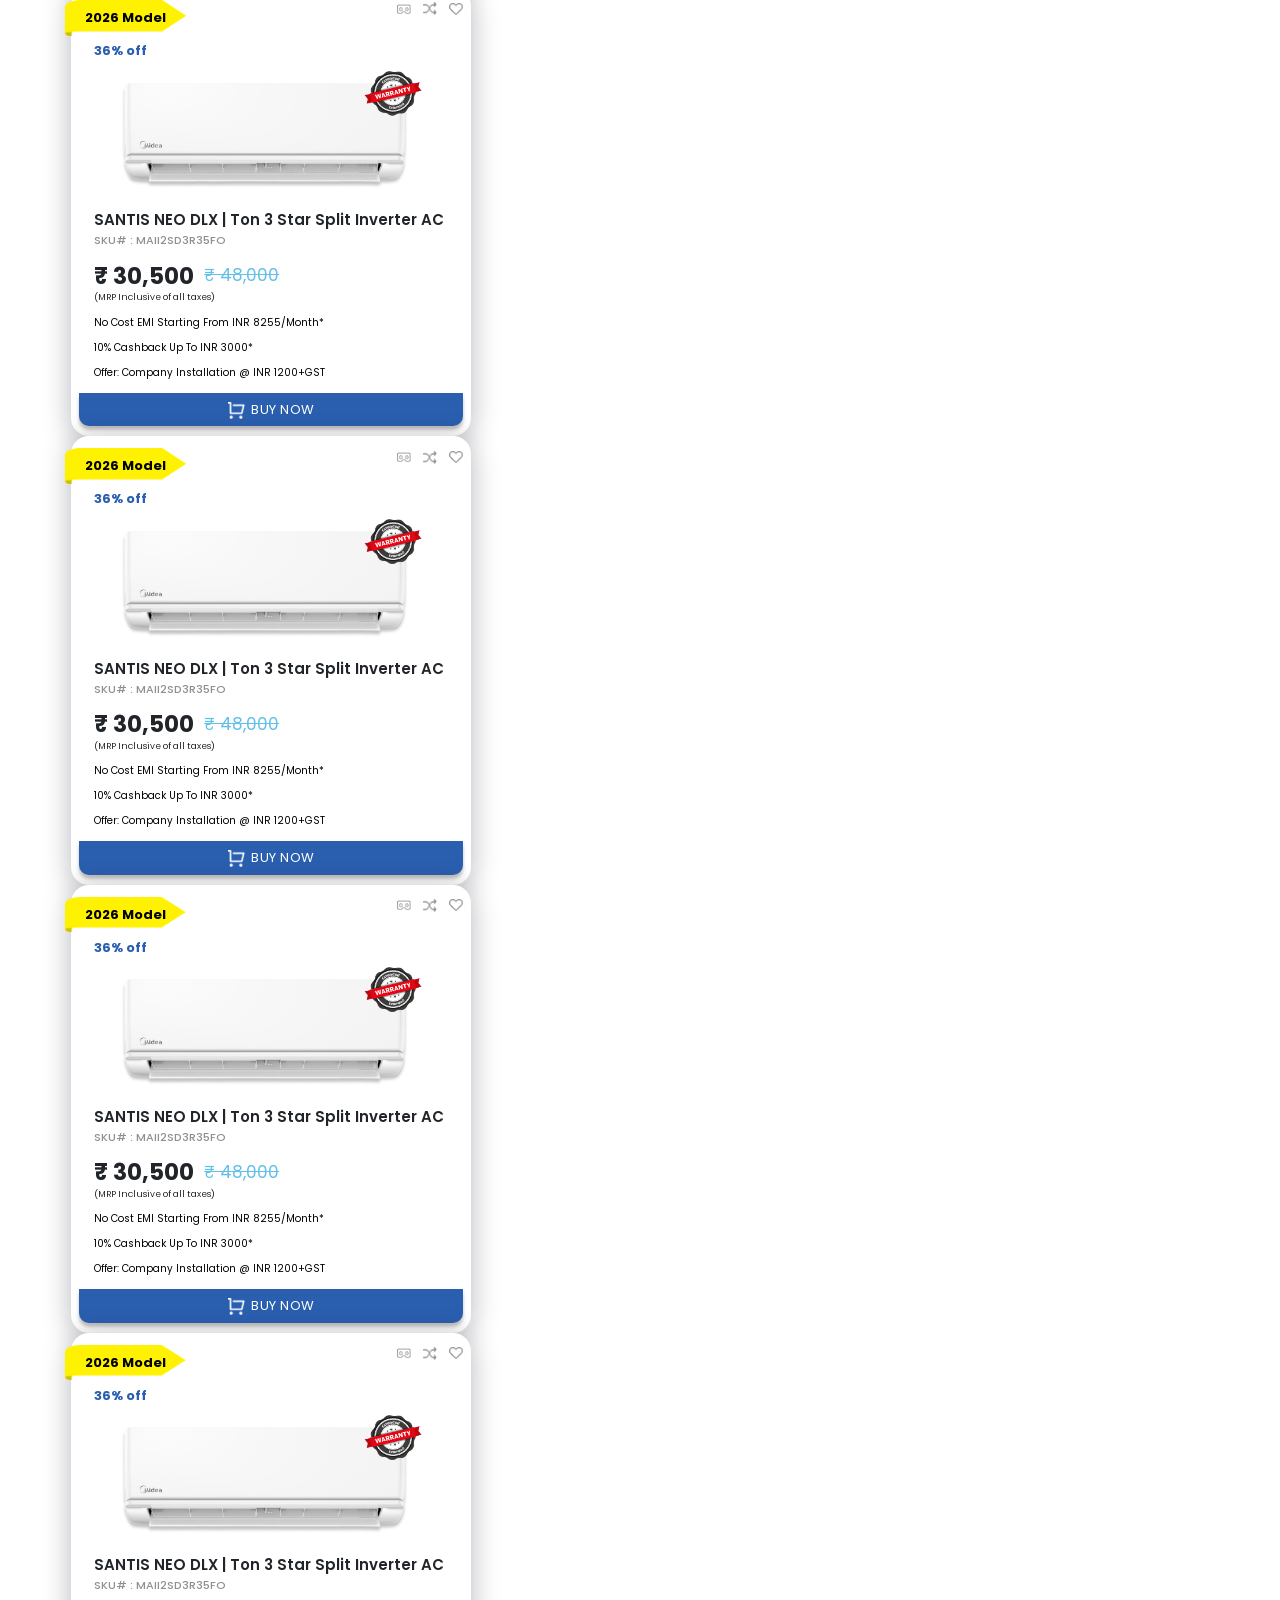
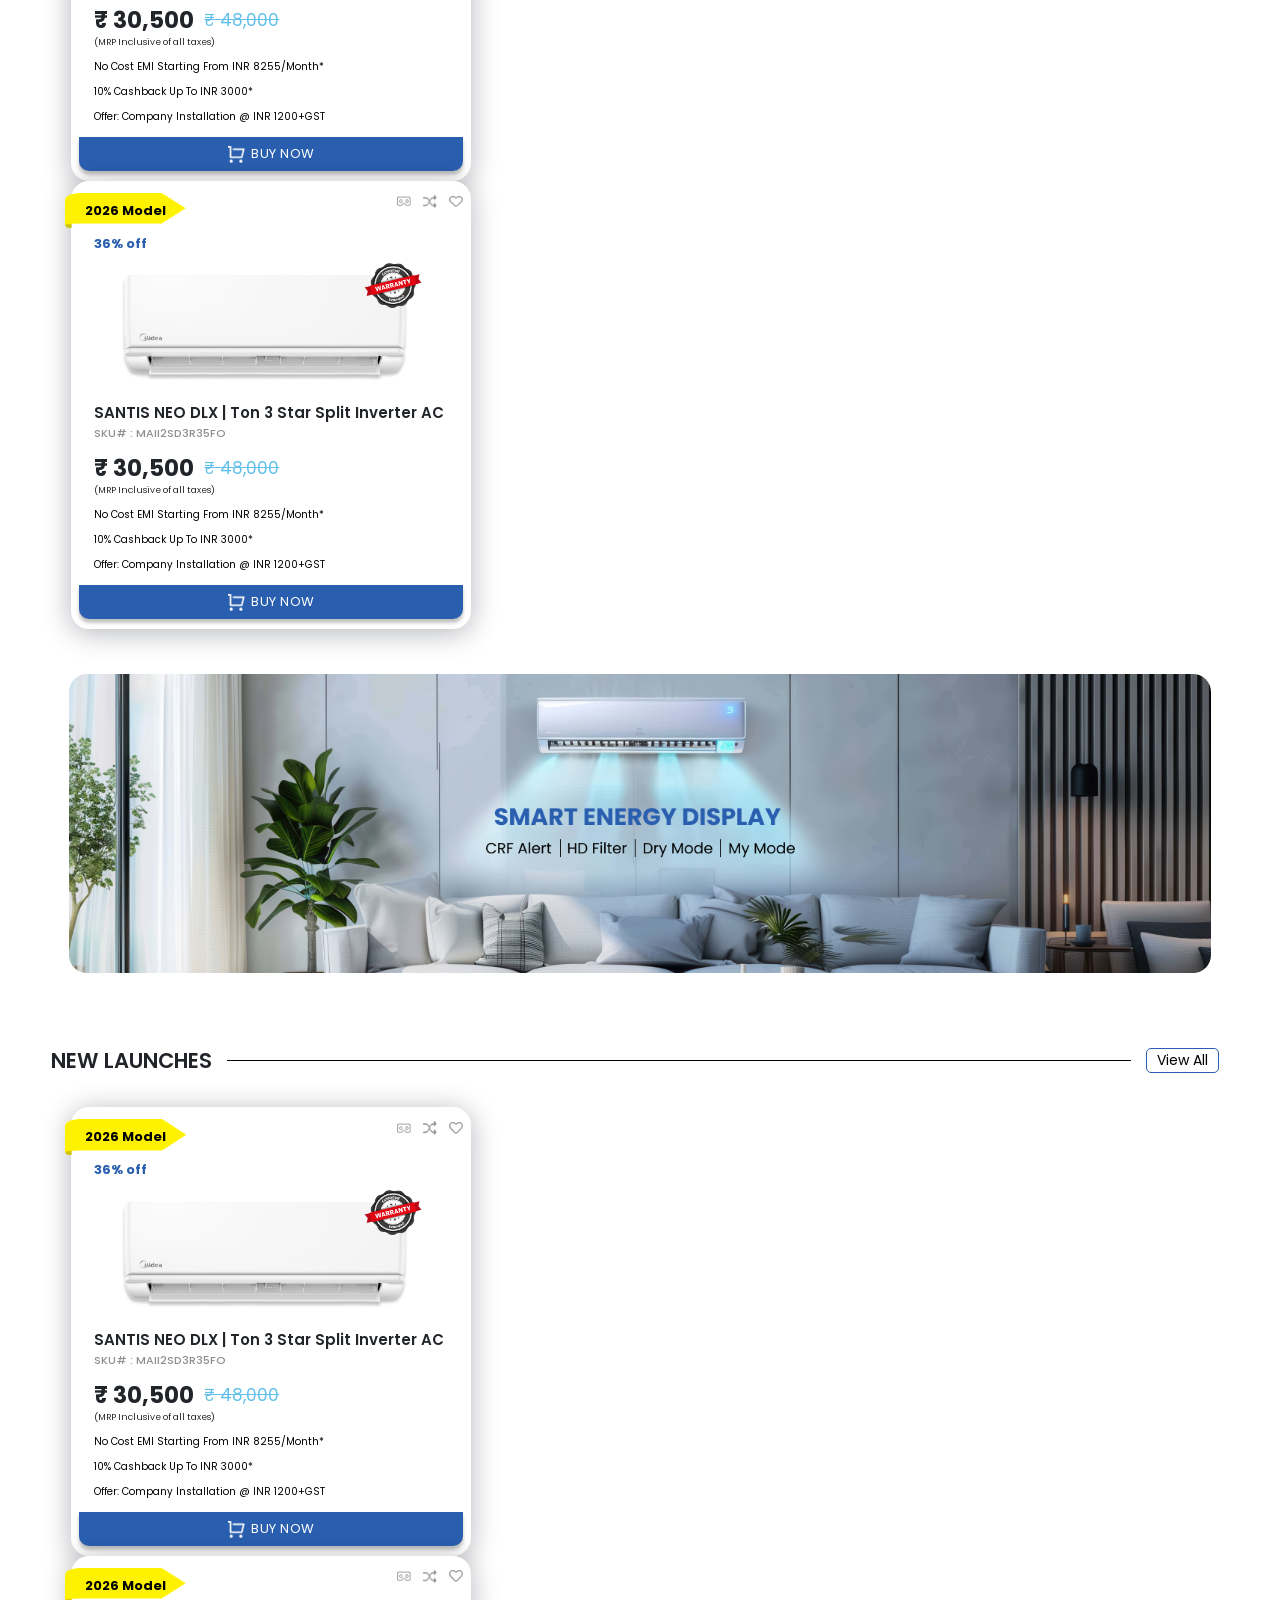
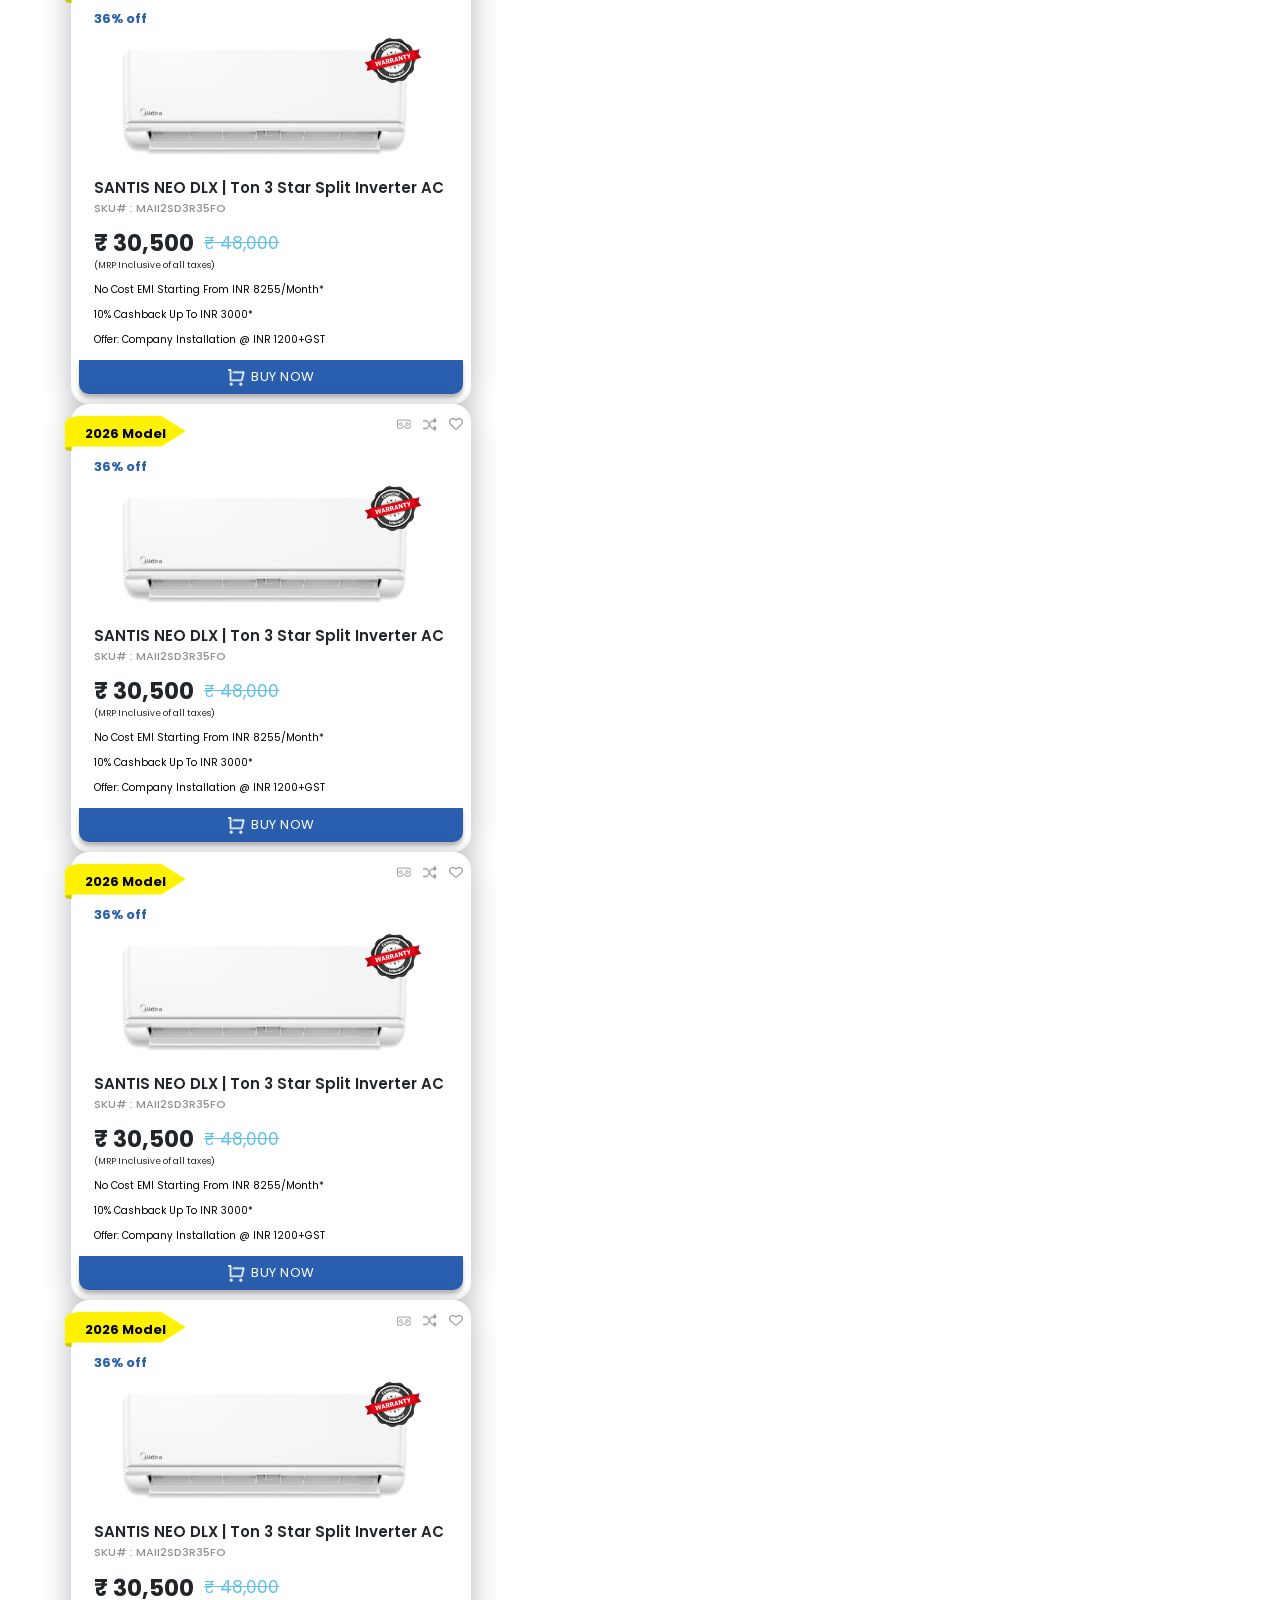
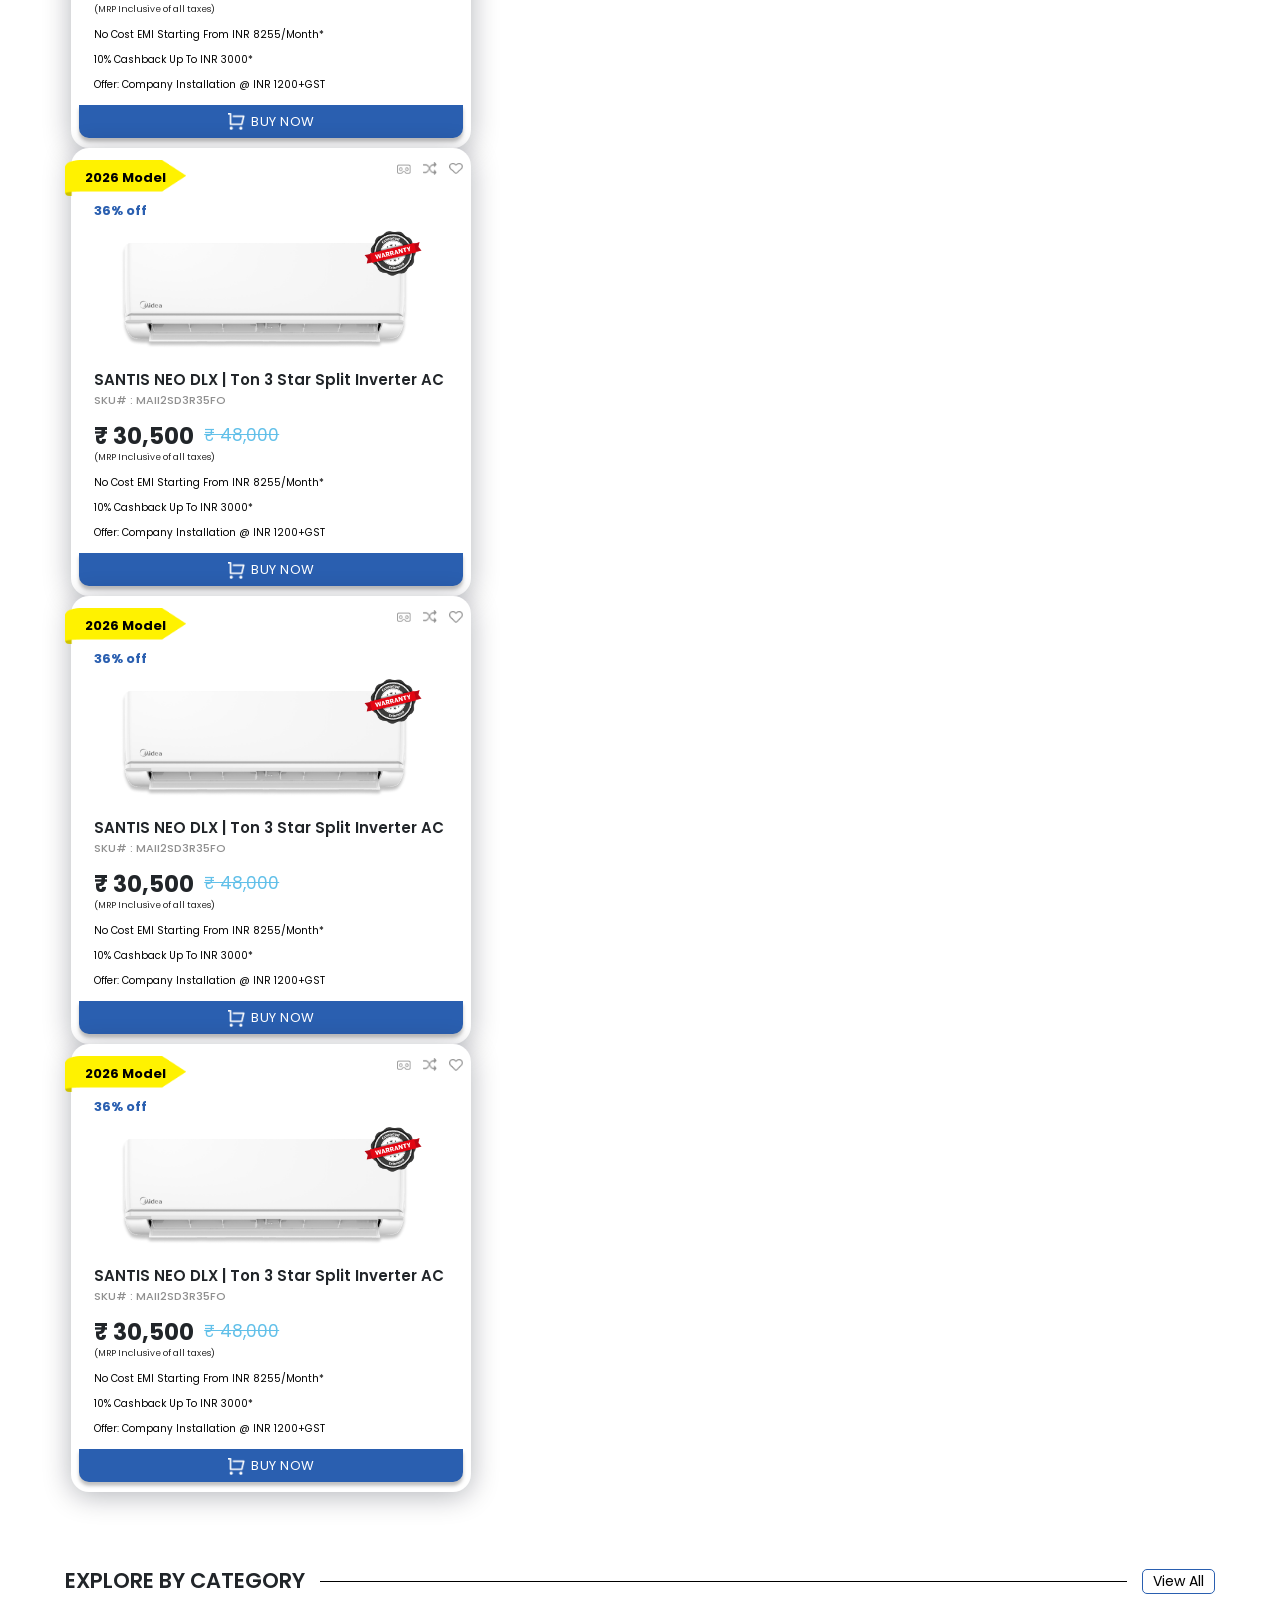
==== commit fd38f4eb: "Merge branch 'main' of https://github.com/anjli-technians/carrier_midea" ====
--- a/index.html
+++ b/index.html
@@ -80,7 +80,7 @@
     </div>
 
     <!--MAIN NAV-->
-    <nav class="navbar navbar-expand-lg ">
+    <nav class="navbar  navbar-expand-lg ">
         <div class="container"> 
             <!--  -->
             <!-- <button class="navbar-toggler" type="button" data-bs-toggle="collapse" data-bs-target="#navbarSupportedContent" aria-controls="navbarSupportedContent" aria-expanded="false" aria-label="Toggle navigation">
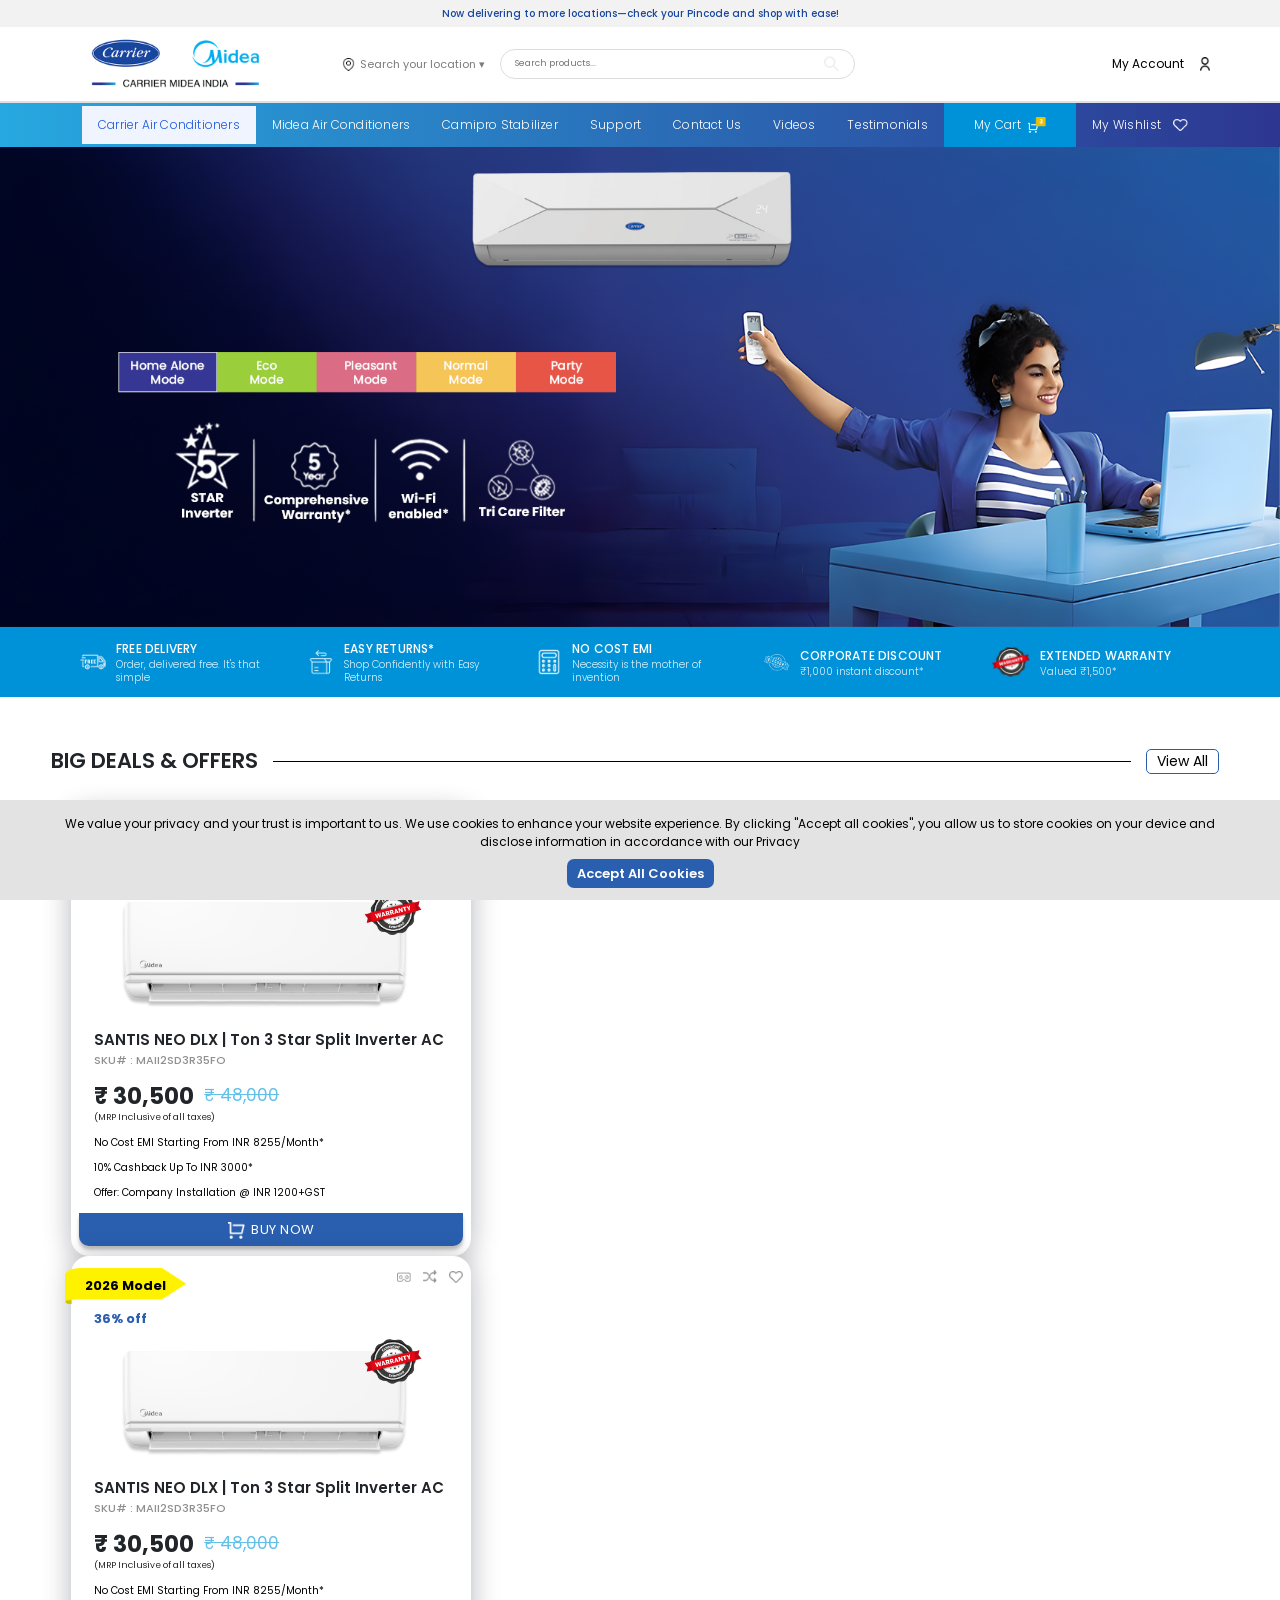
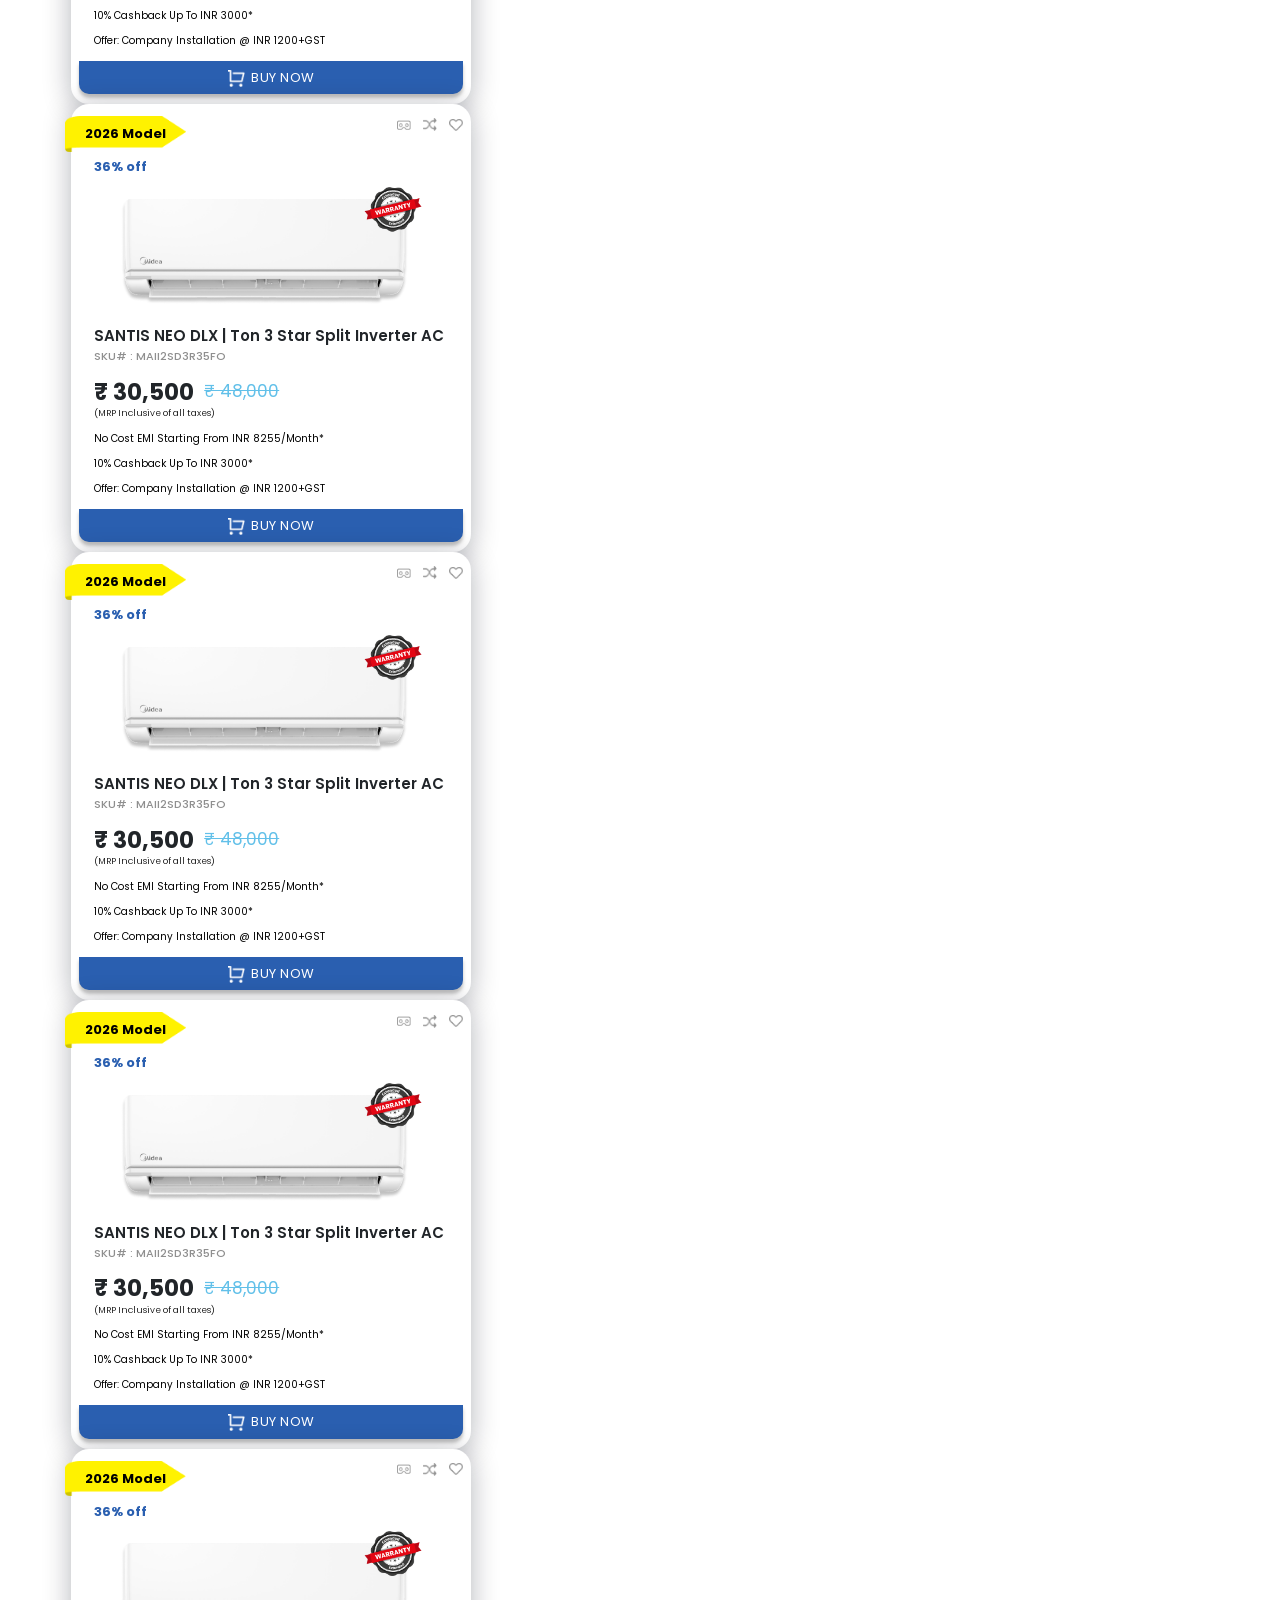
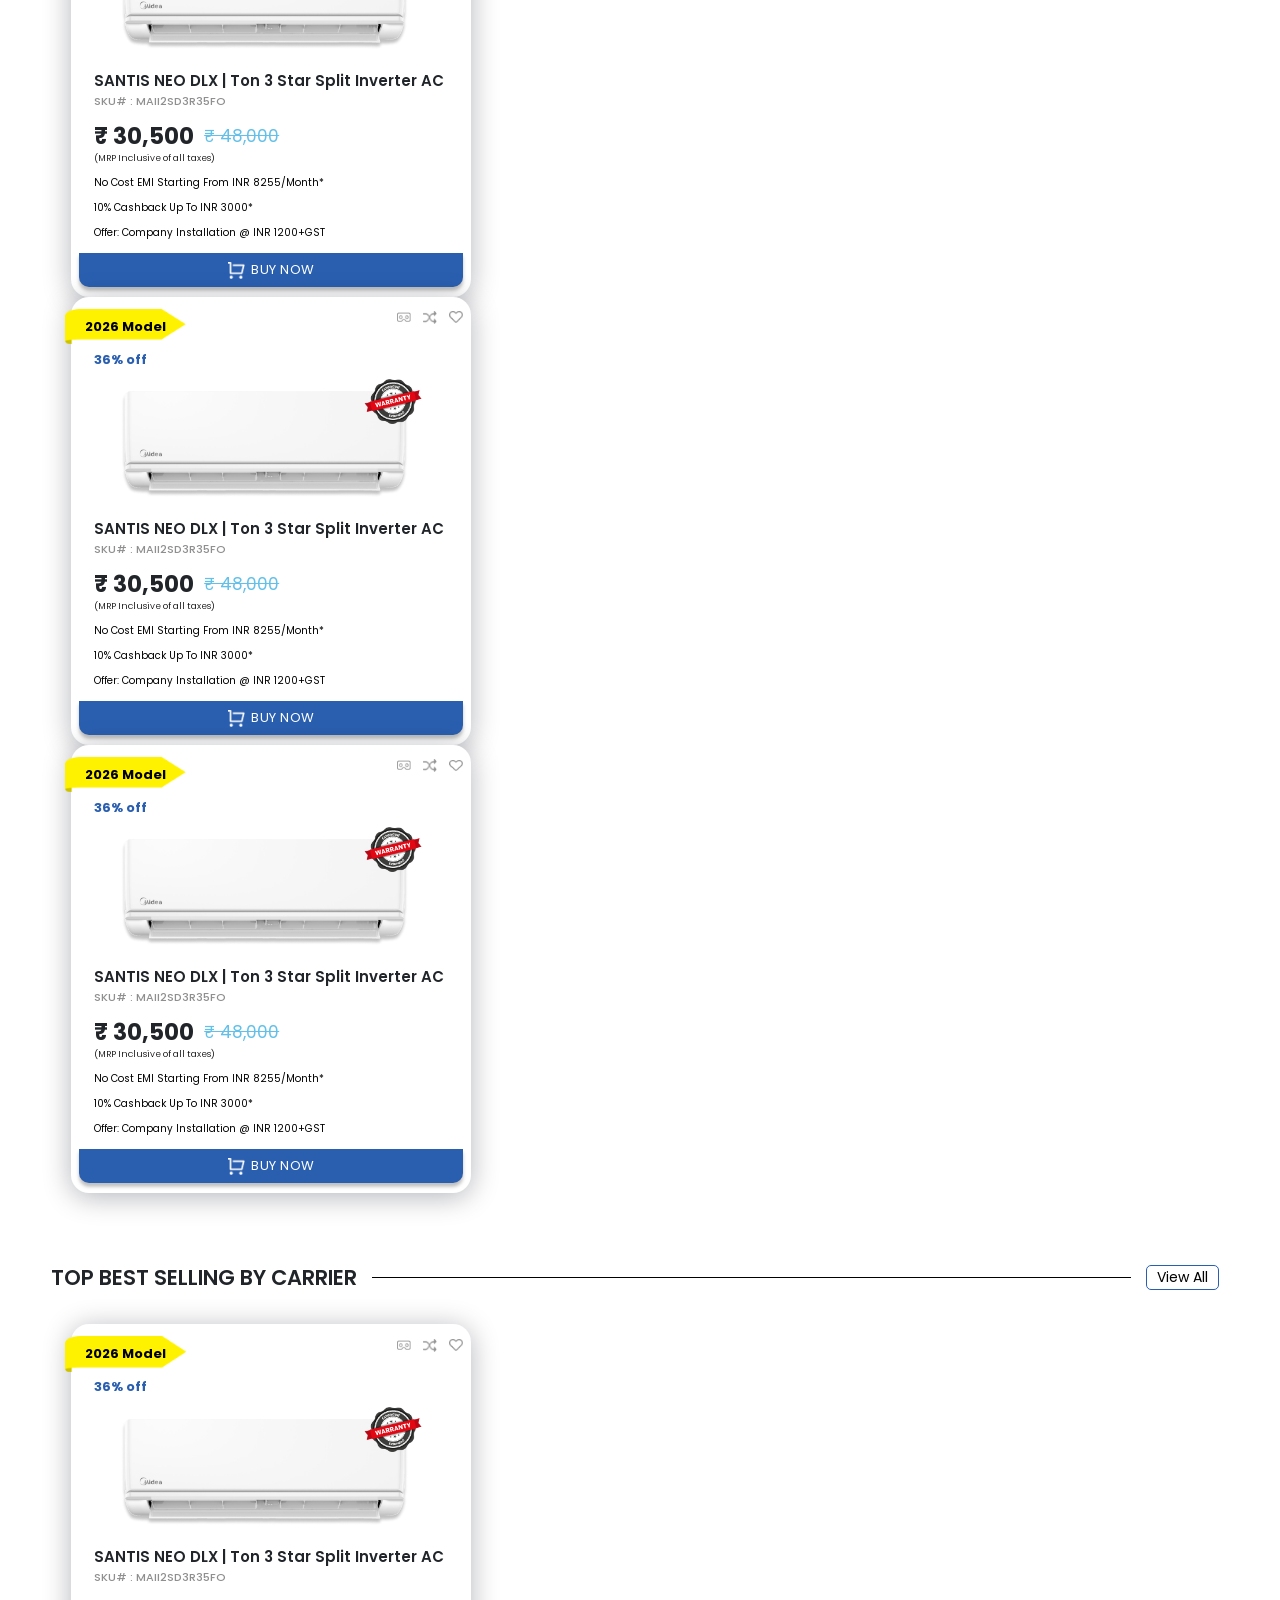
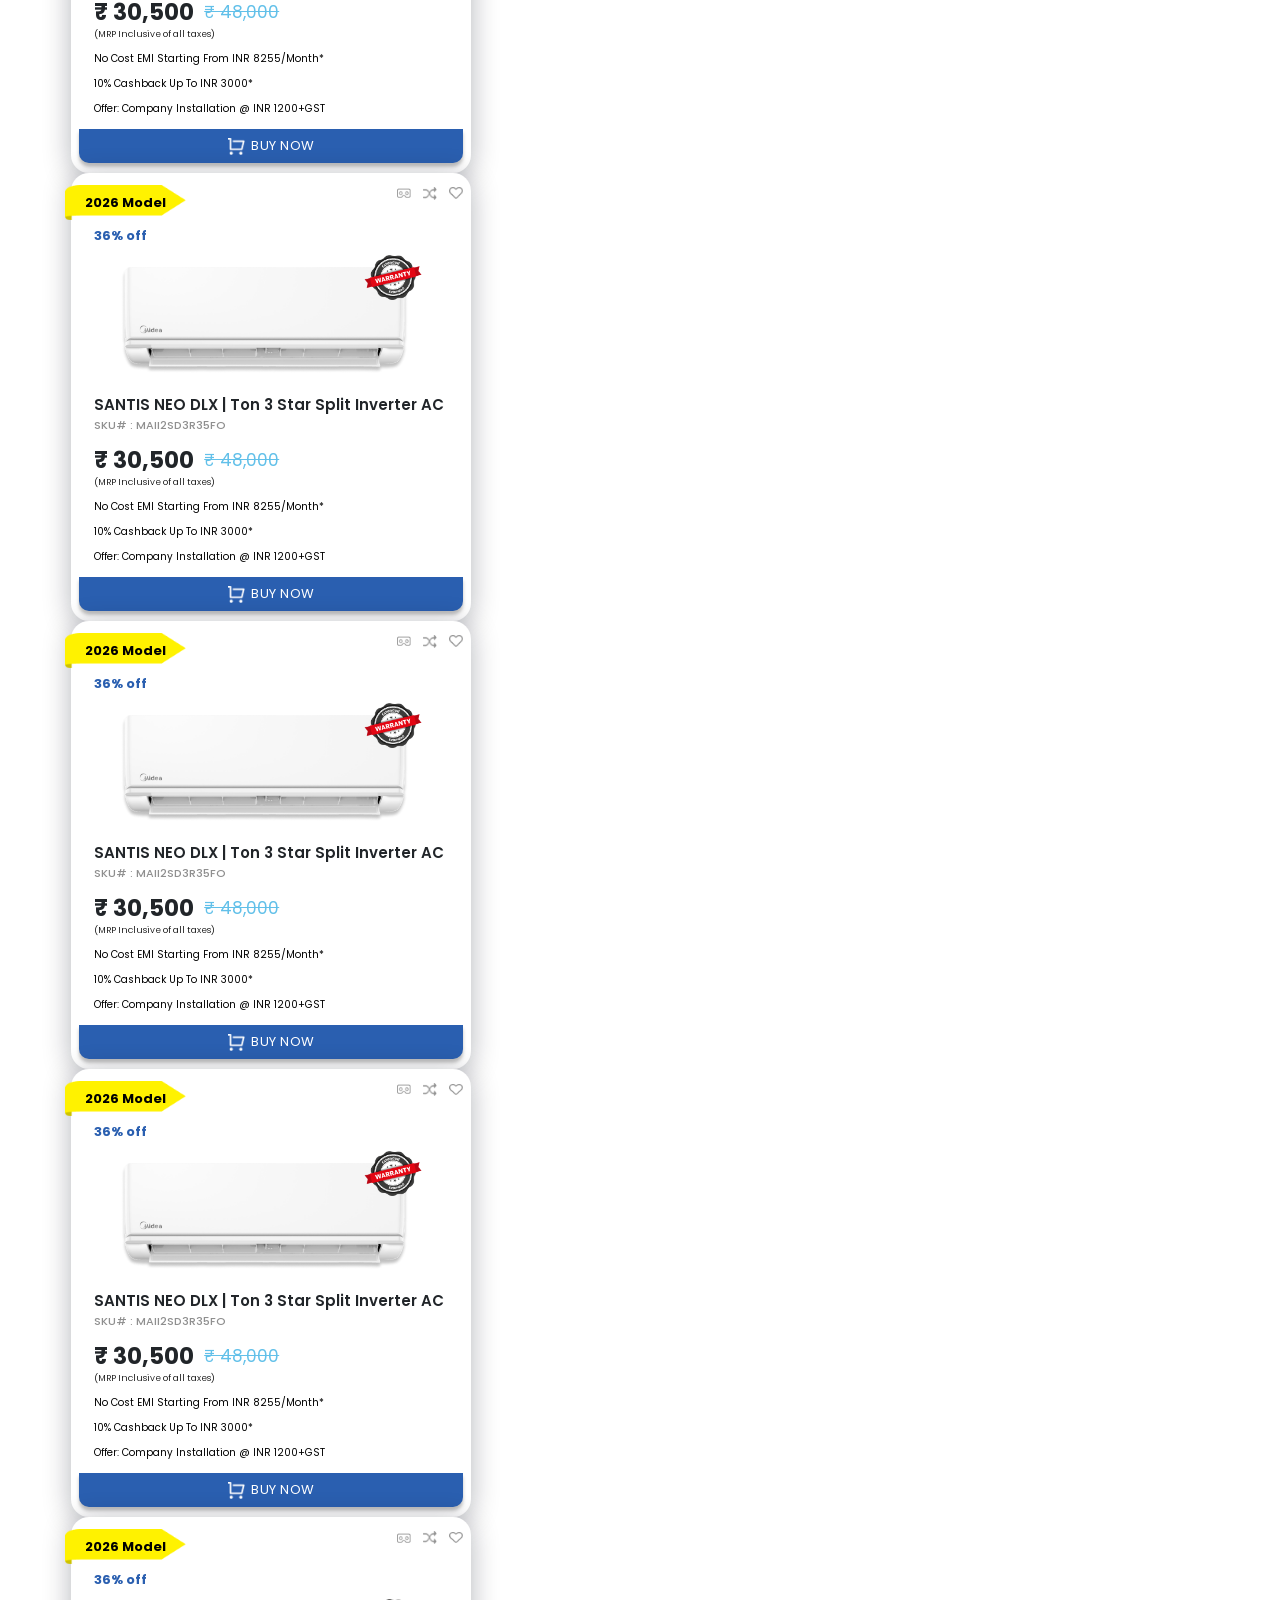
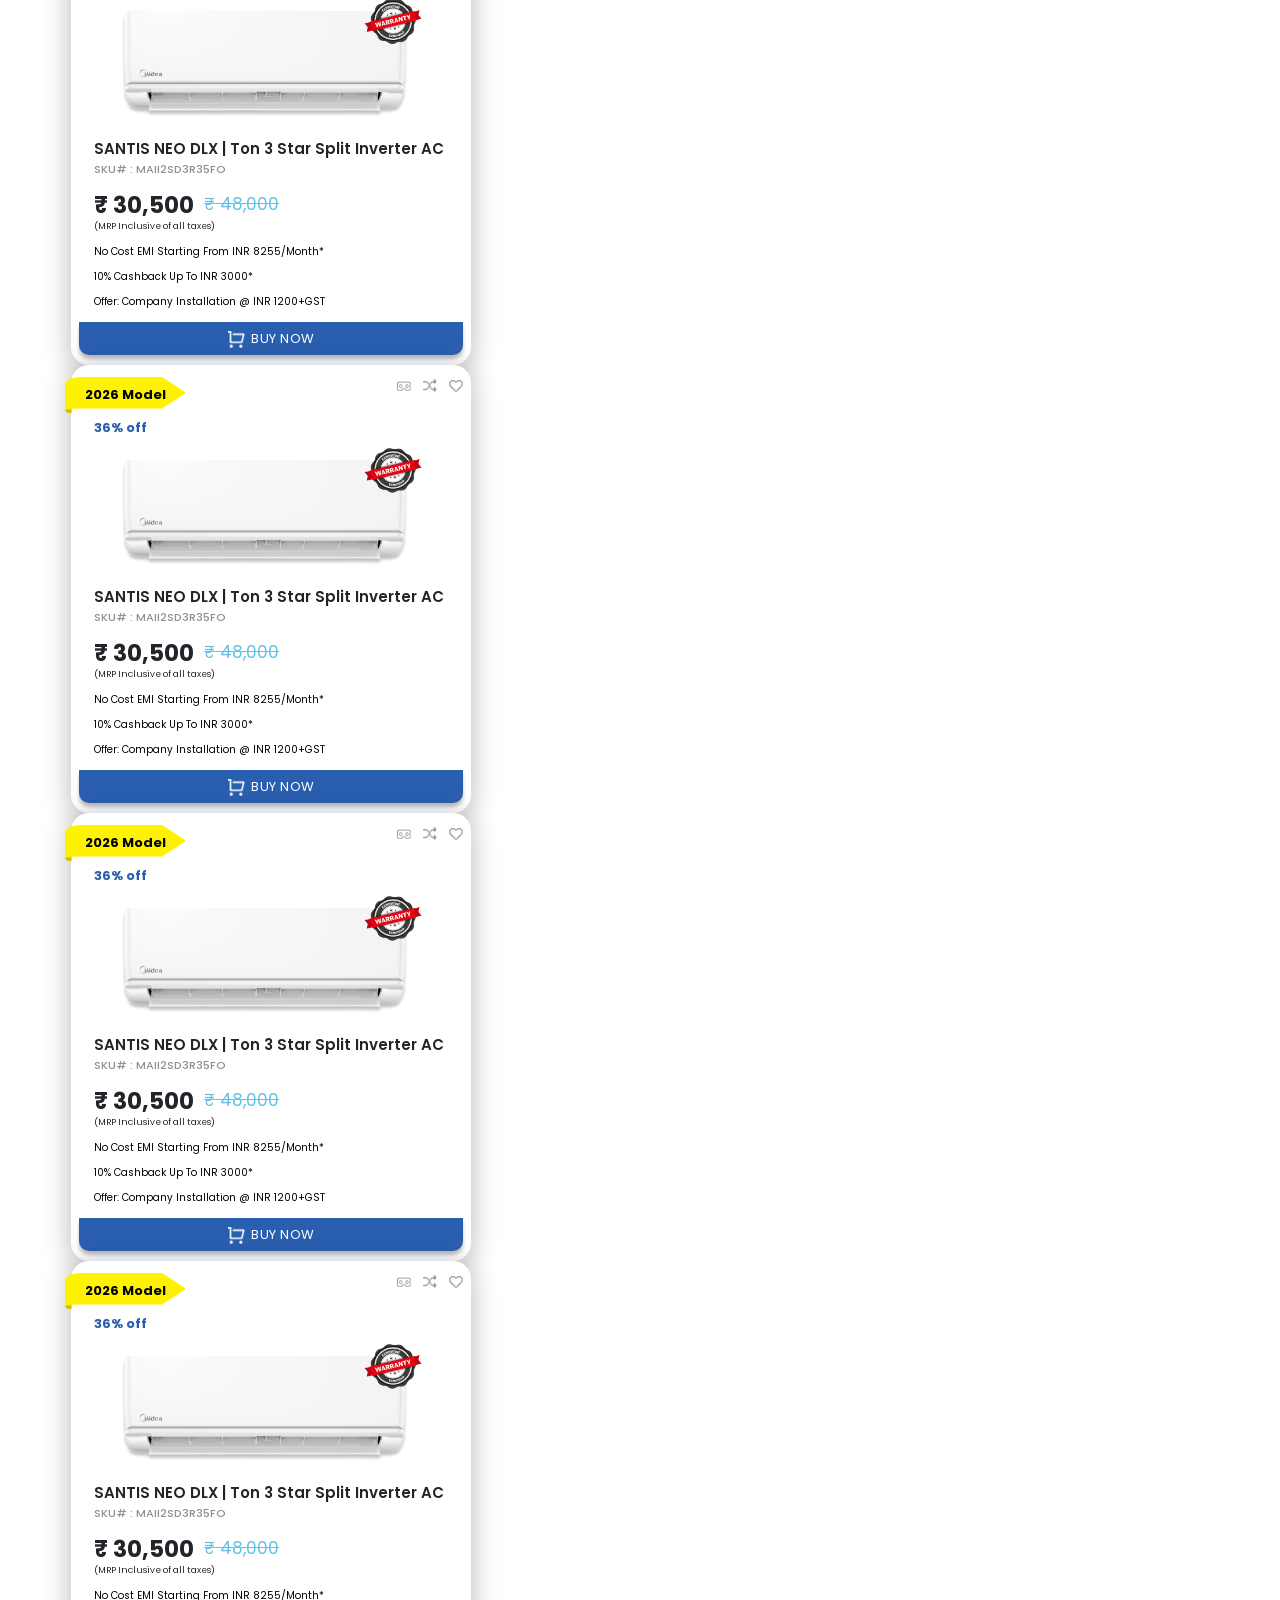
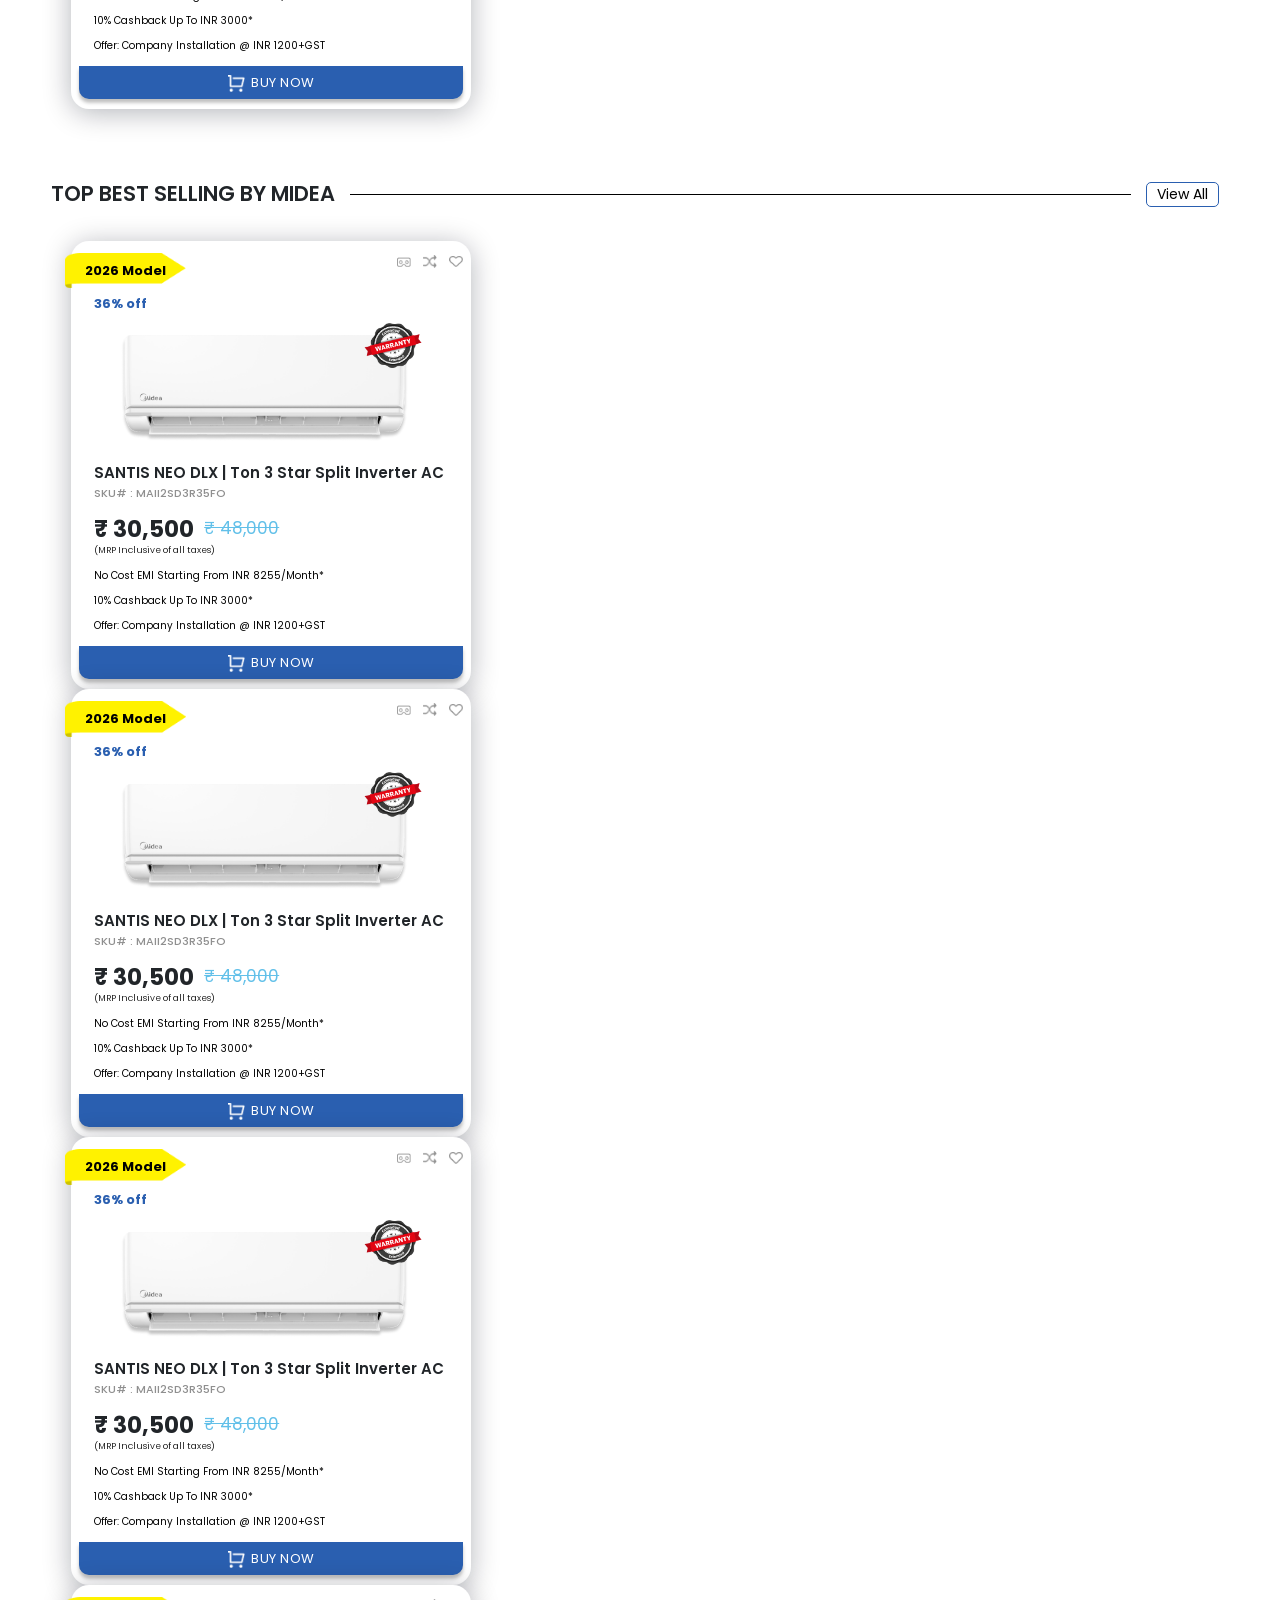
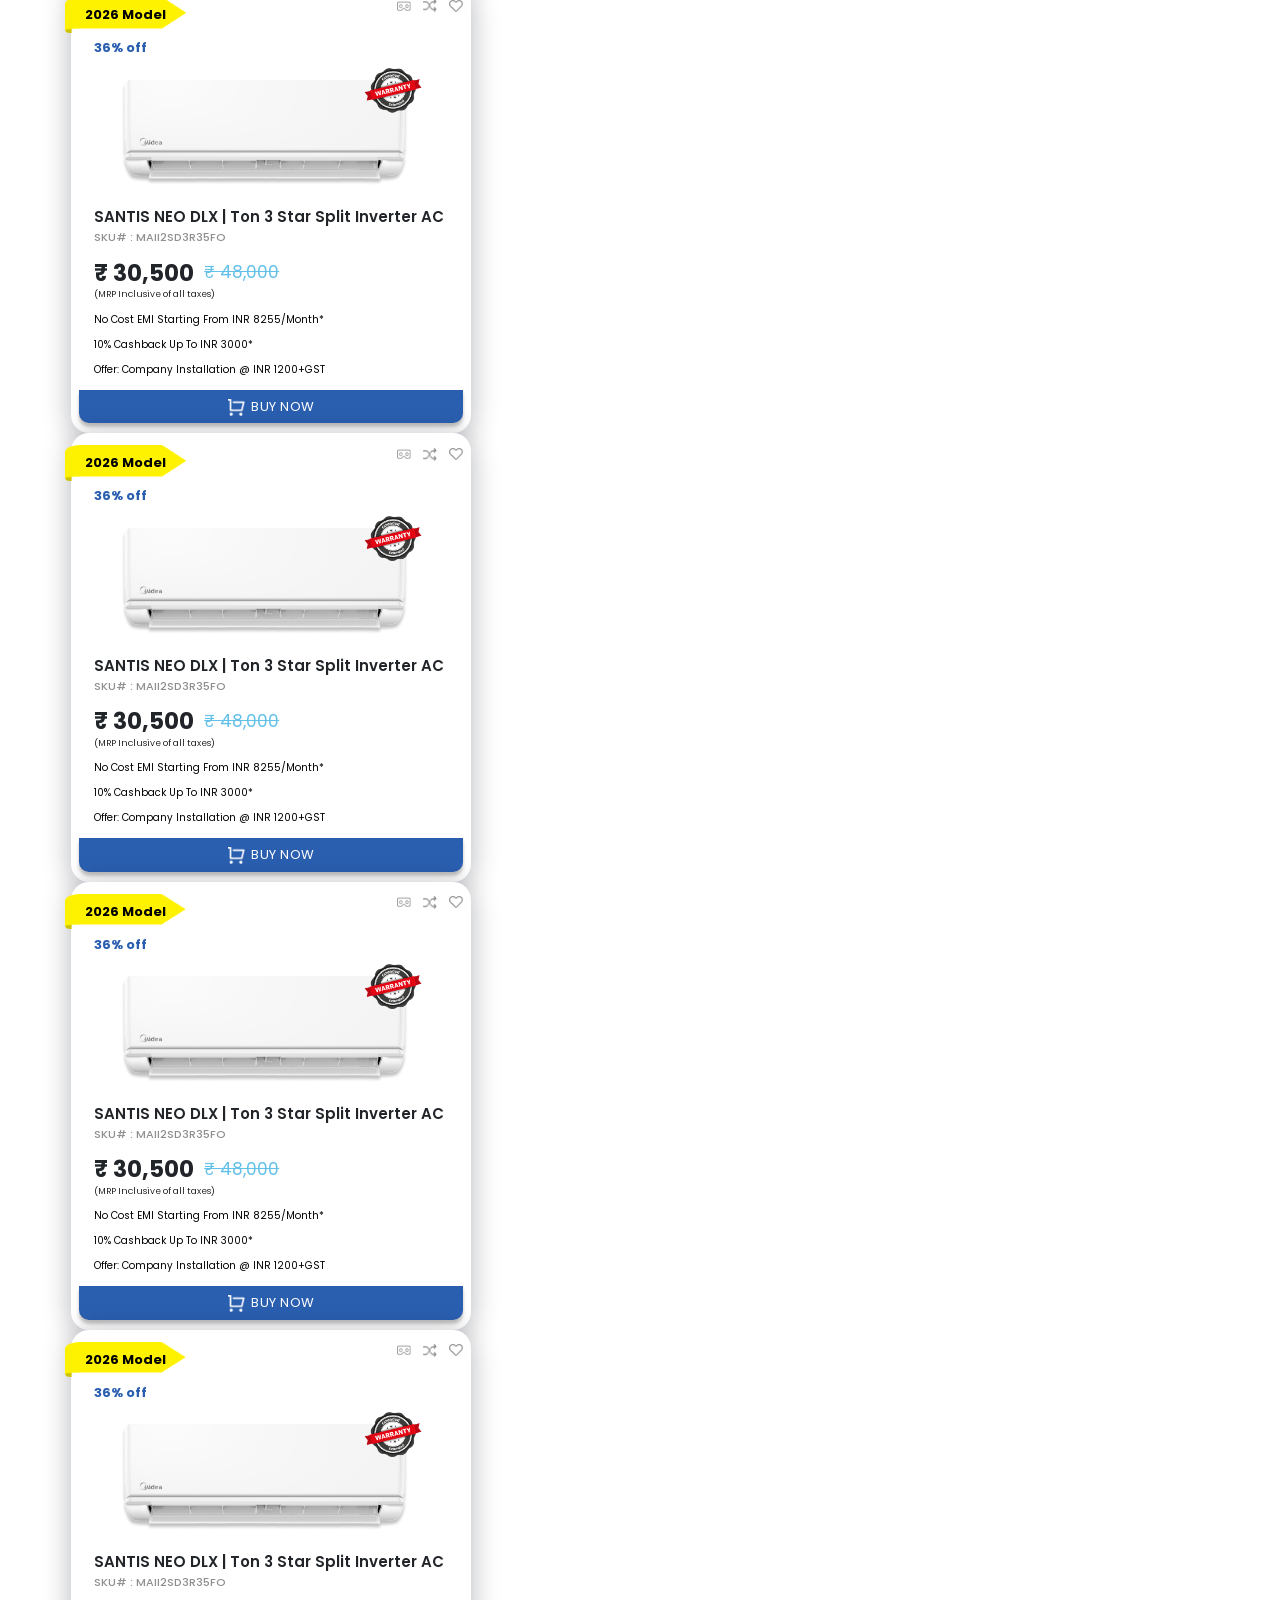
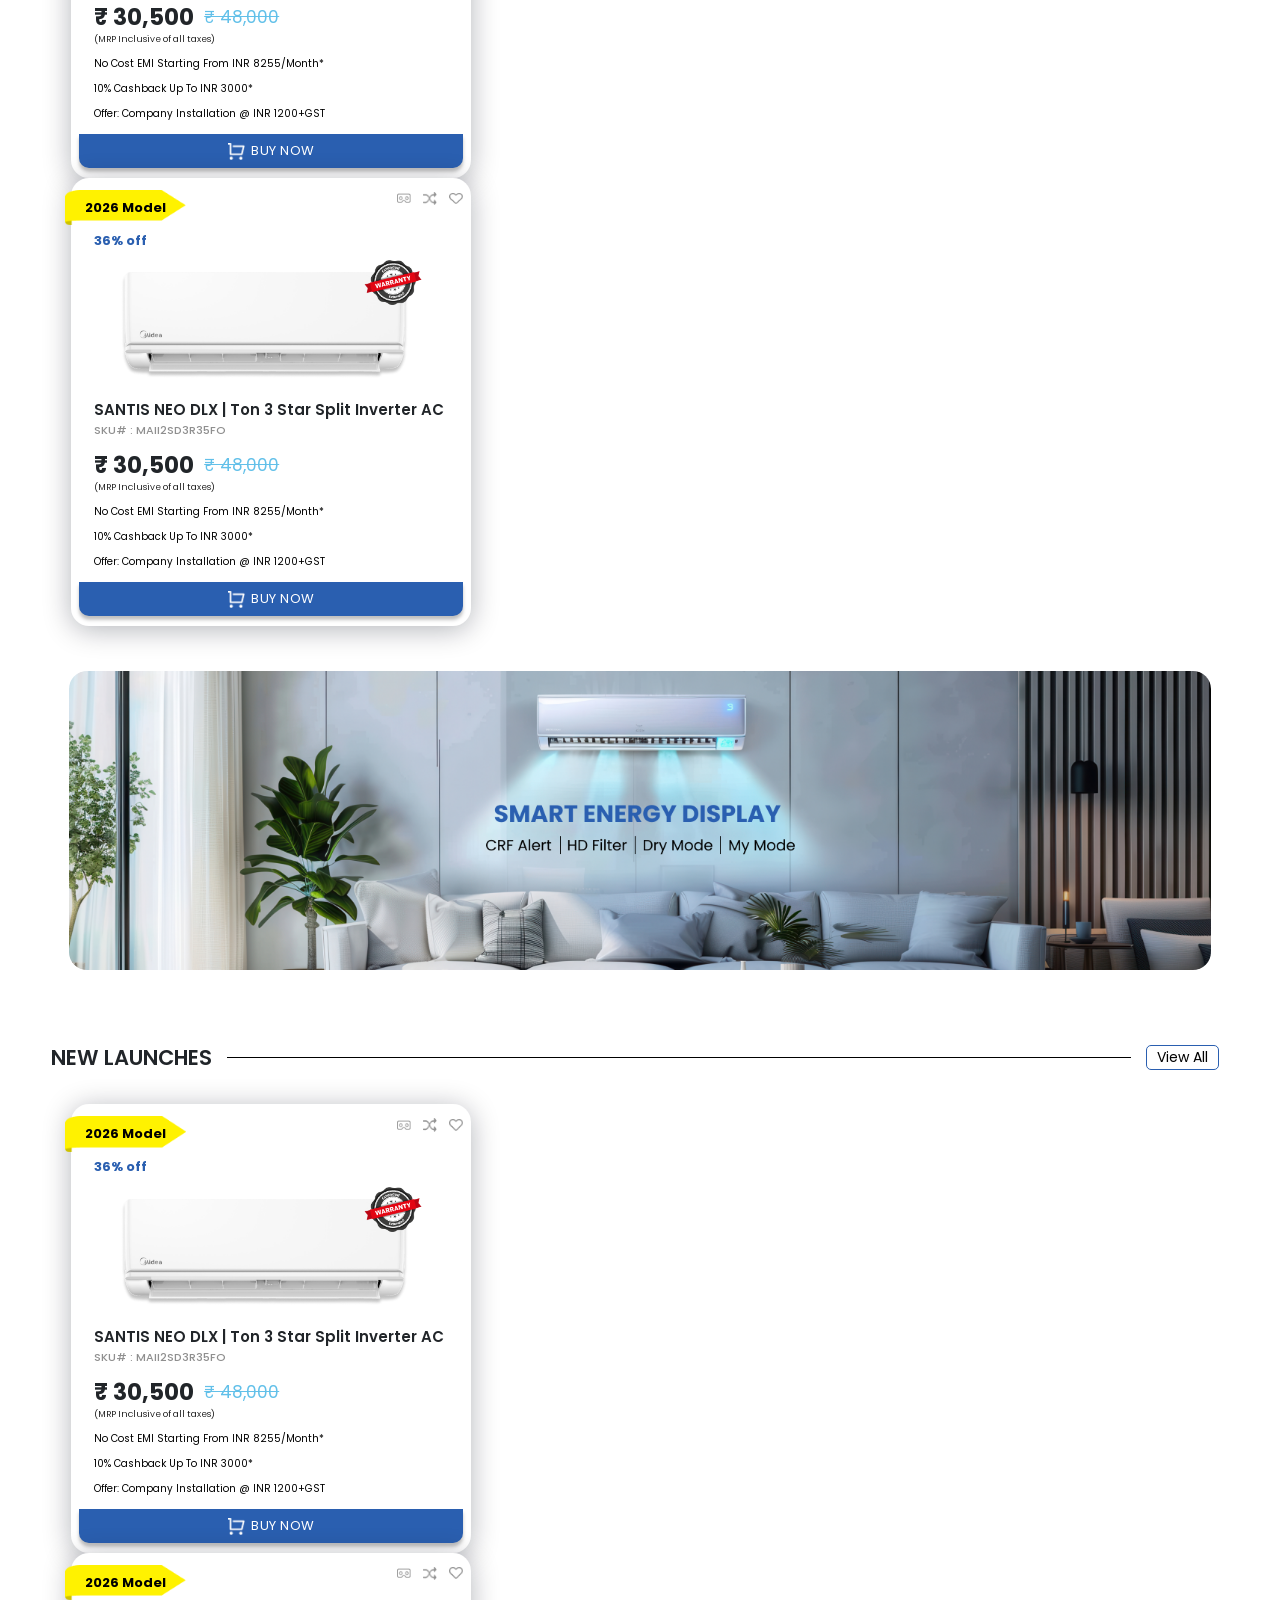
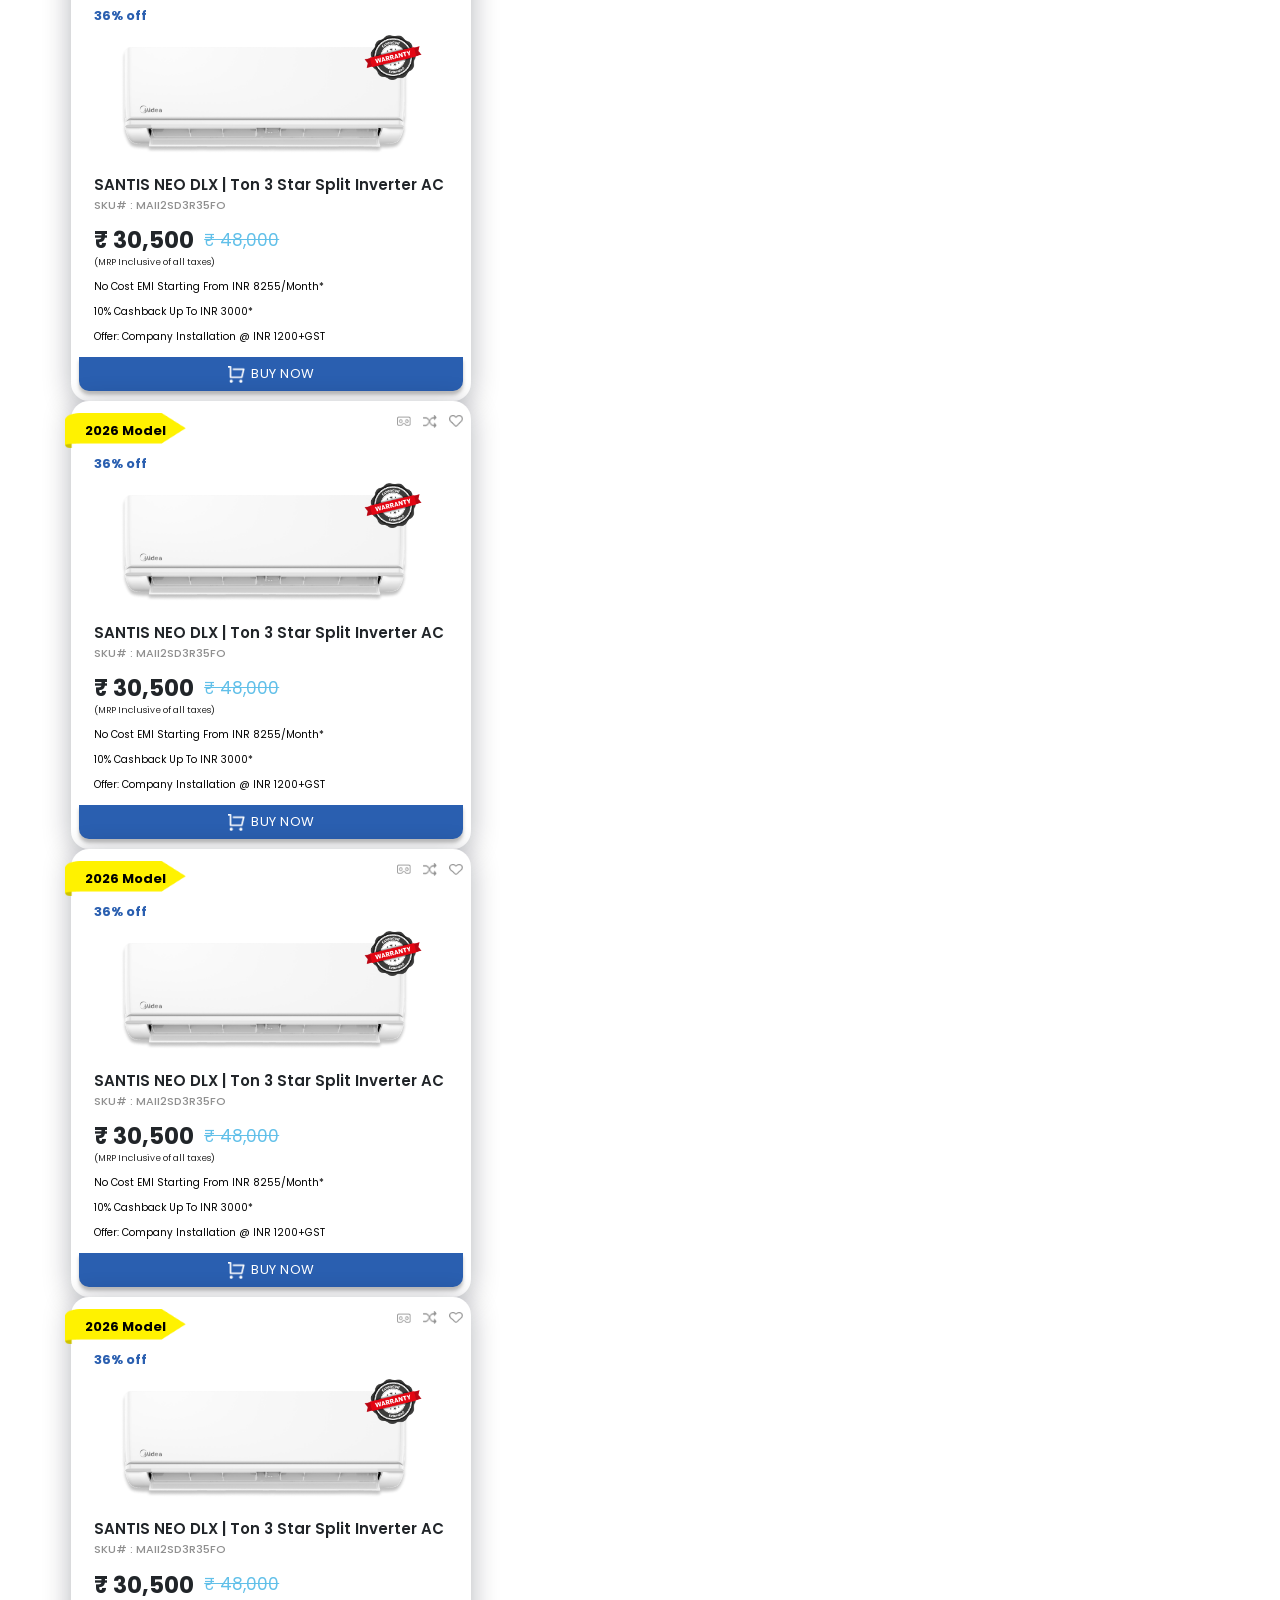
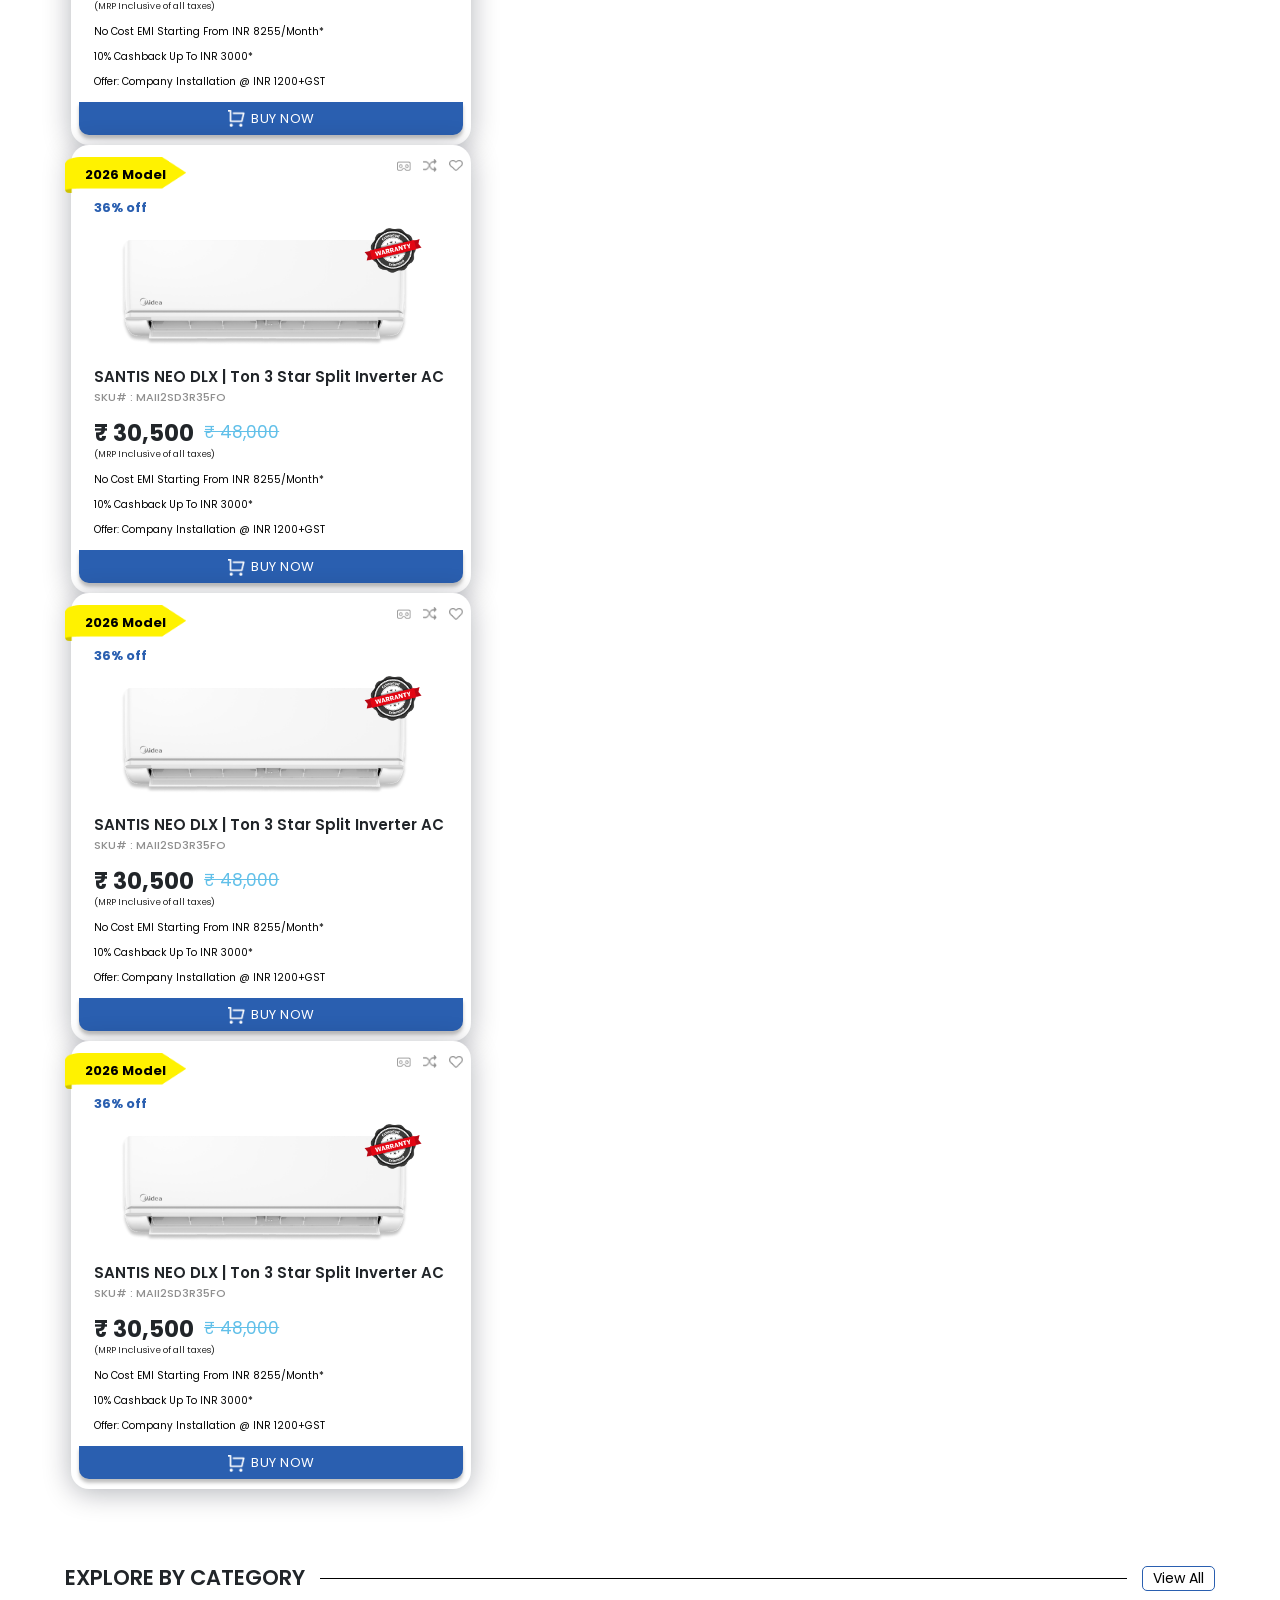
==== commit caa3b198: "added design" ====
--- a/index.html
+++ b/index.html
@@ -17,8 +17,8 @@
 
 <body>
     <div class="top_nav">
-      
-        <marquee>  <p>Now delivering to more locations—check your Pincode and shop with ease!</p></marquee>
+      <p class="d-none d-md-block mx-auto">Now delivering to more locations—check your Pincode and shop with ease!</p>
+        <marquee class="d-block d-md-none">  <p>Now delivering to more locations—check your Pincode and shop with ease!</p></marquee>
     </div>
     <div class="top-header">
         <div class="container px-0">
--- a/style.css
+++ b/style.css
@@ -23,11 +23,11 @@
   height: 54px;
   object-fit: contain;
 }
-.top_nav{background: #F2F2F2;}
+.top_nav{background: #F2F2F2;display: flex; padding: 2px;}
 .top_nav p{color: #17469E;
     font-size: 10px;font-weight: 500;
     text-align: center;
-    padding: 4px;margin-bottom: 0;}
+    padding: 4px;margin-bottom: 0; width: 500px;}
 .logo-section .menu{display: none;}
 .navbar{background: linear-gradient(90deg, #27A8E0 0%, #2D3691 100%);padding: 0 !important;}
 .navbar .nav-link{padding: 10px 16px !important;
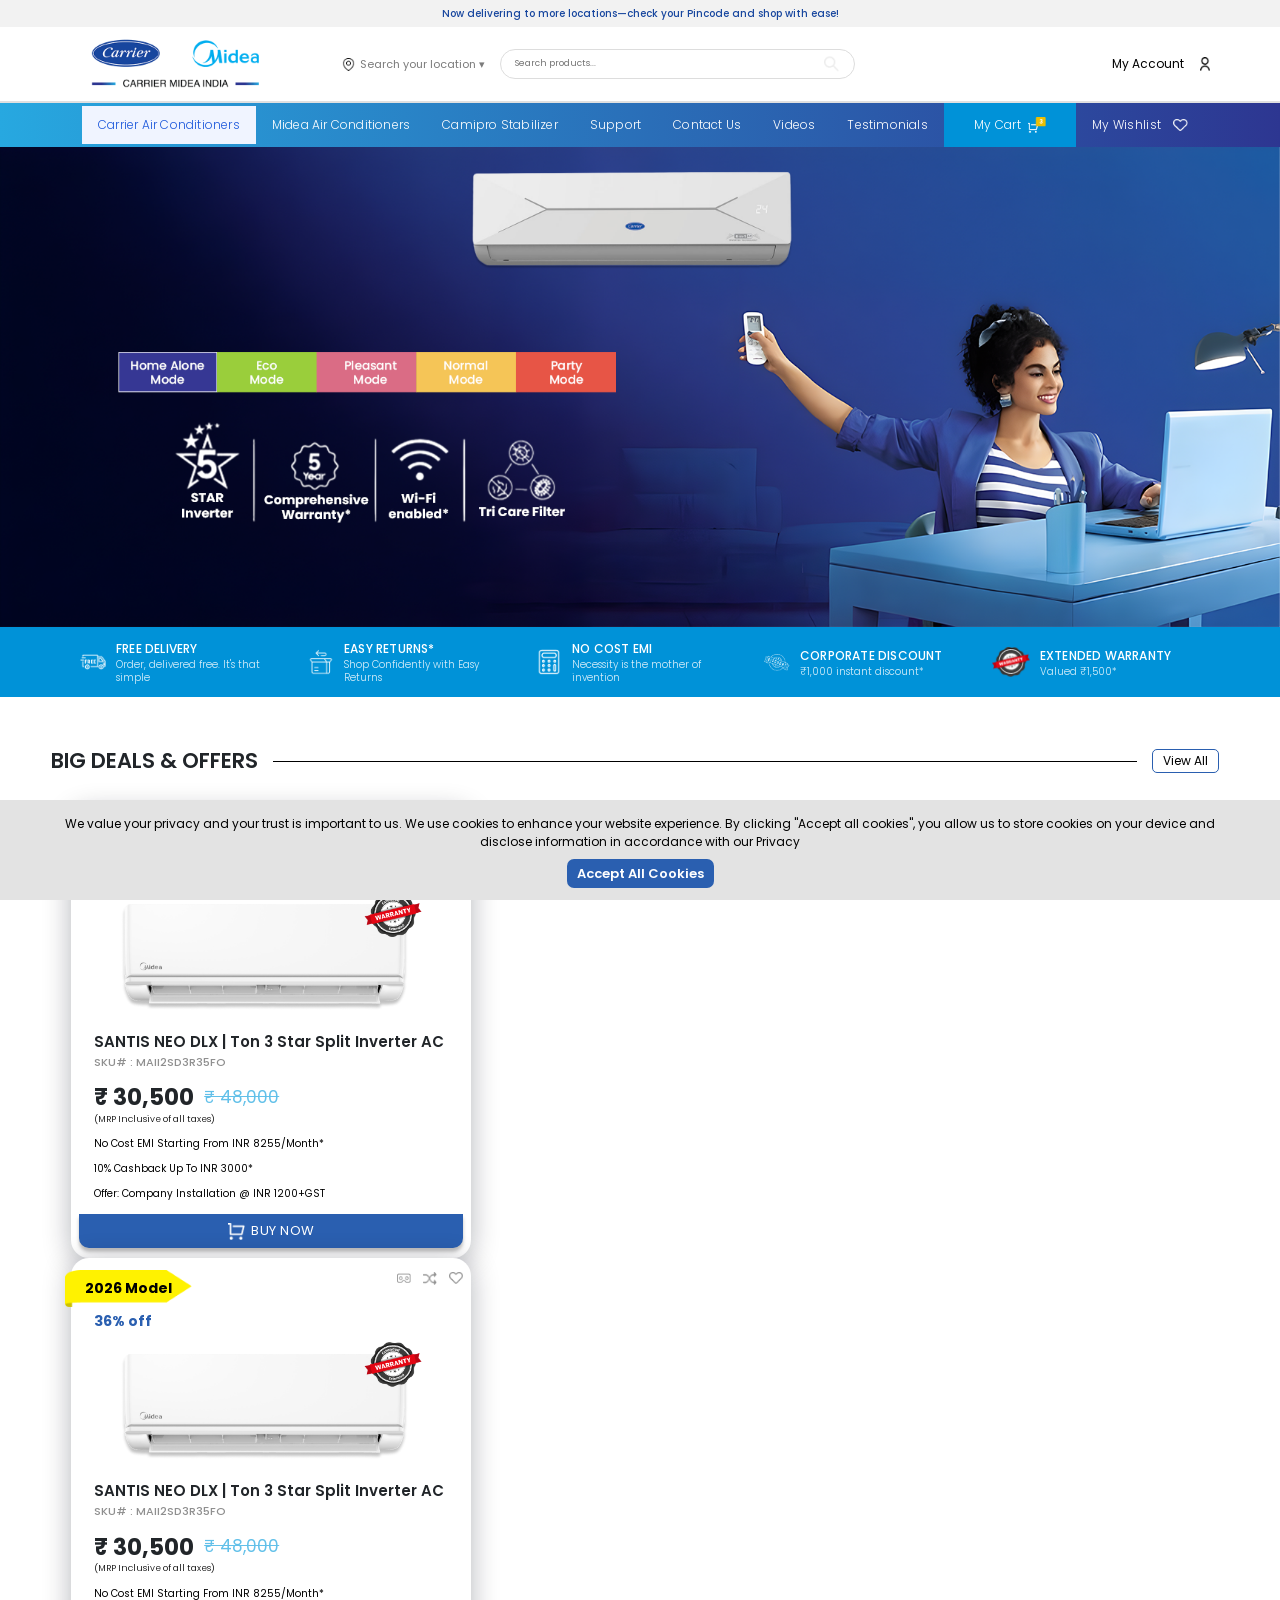
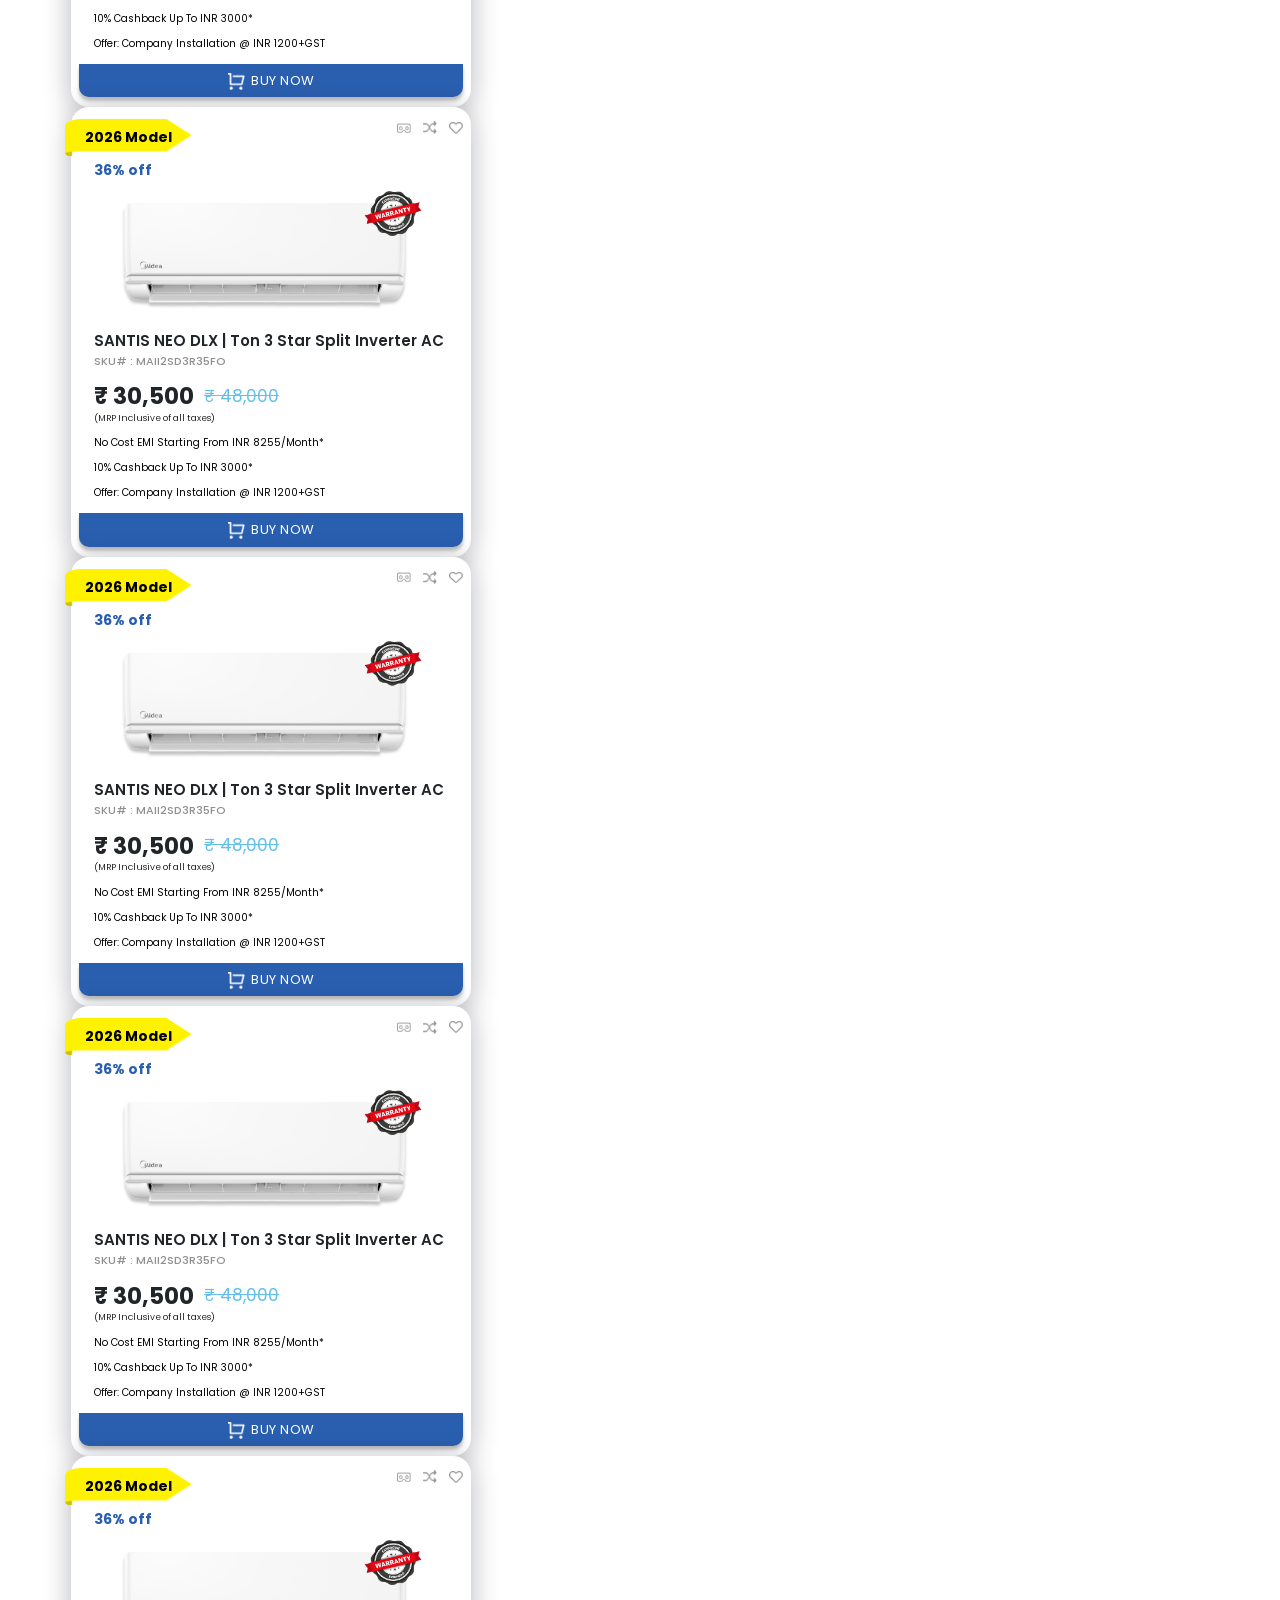
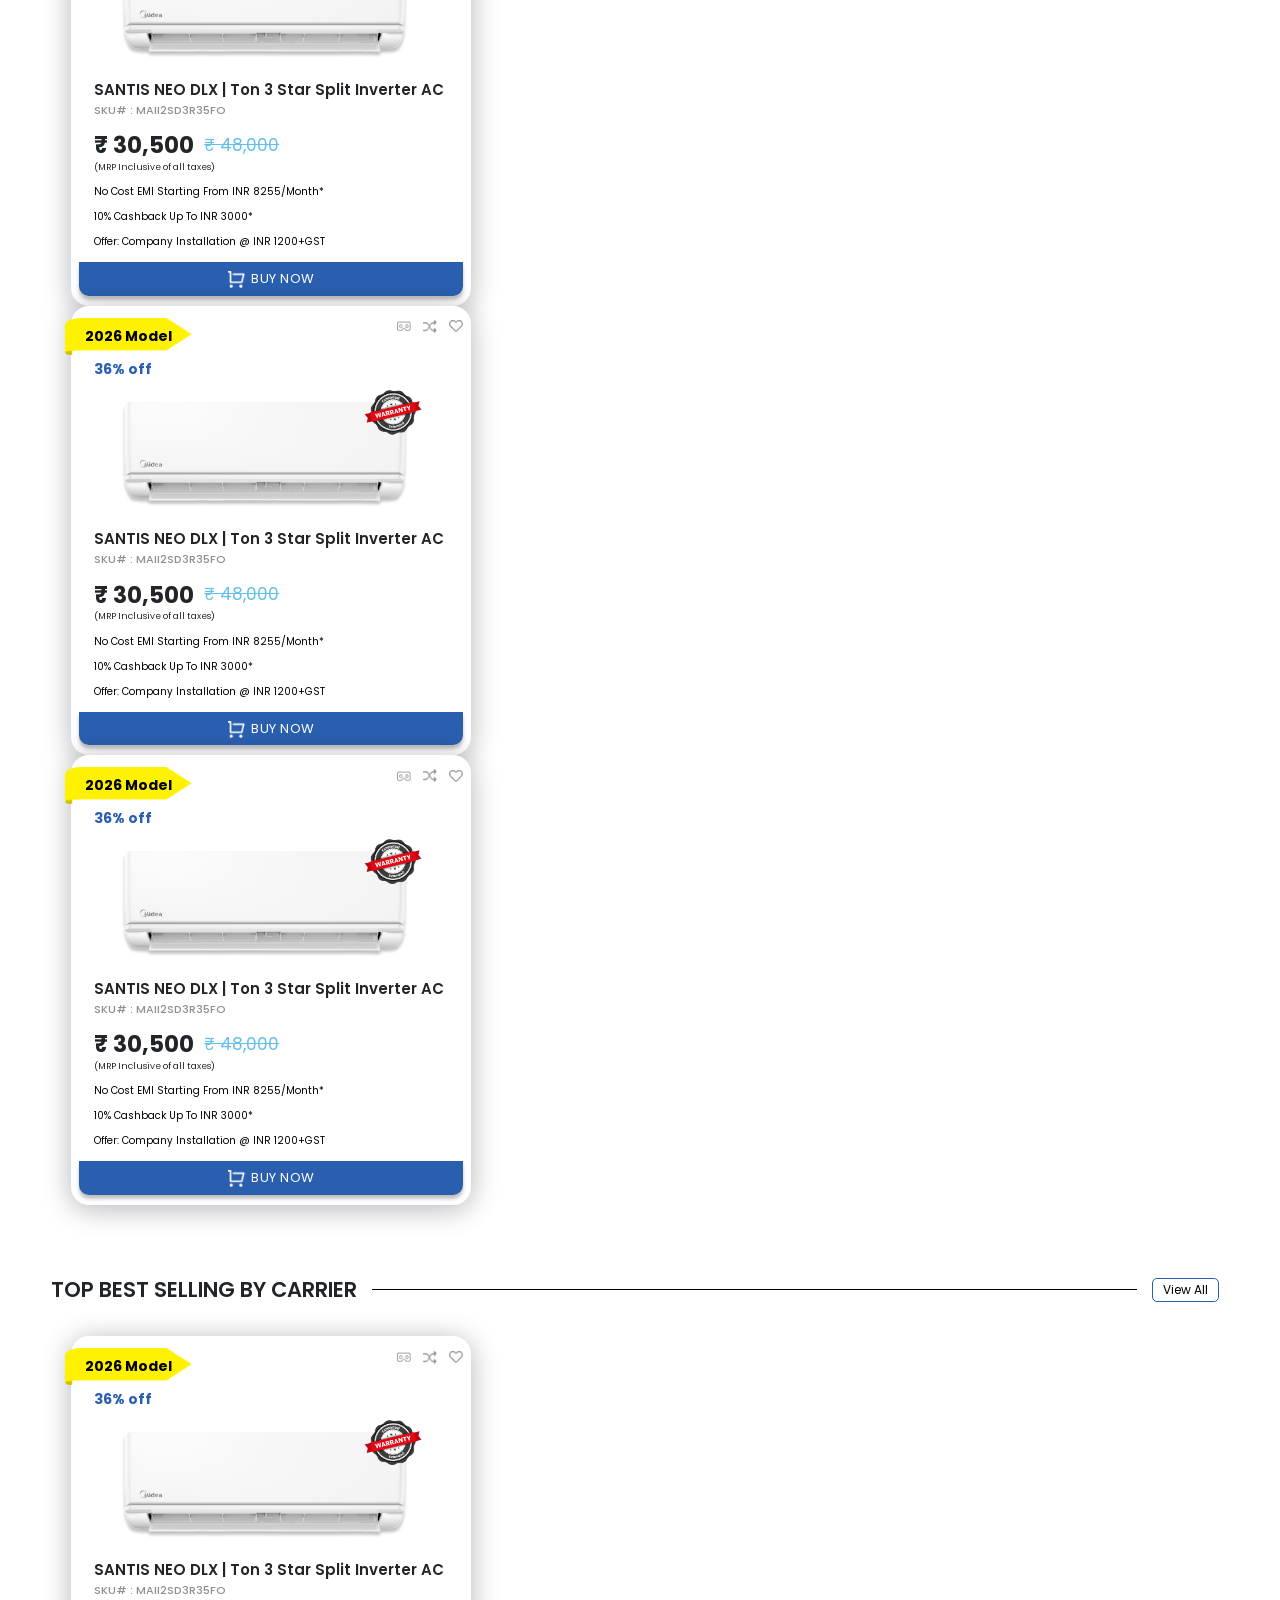
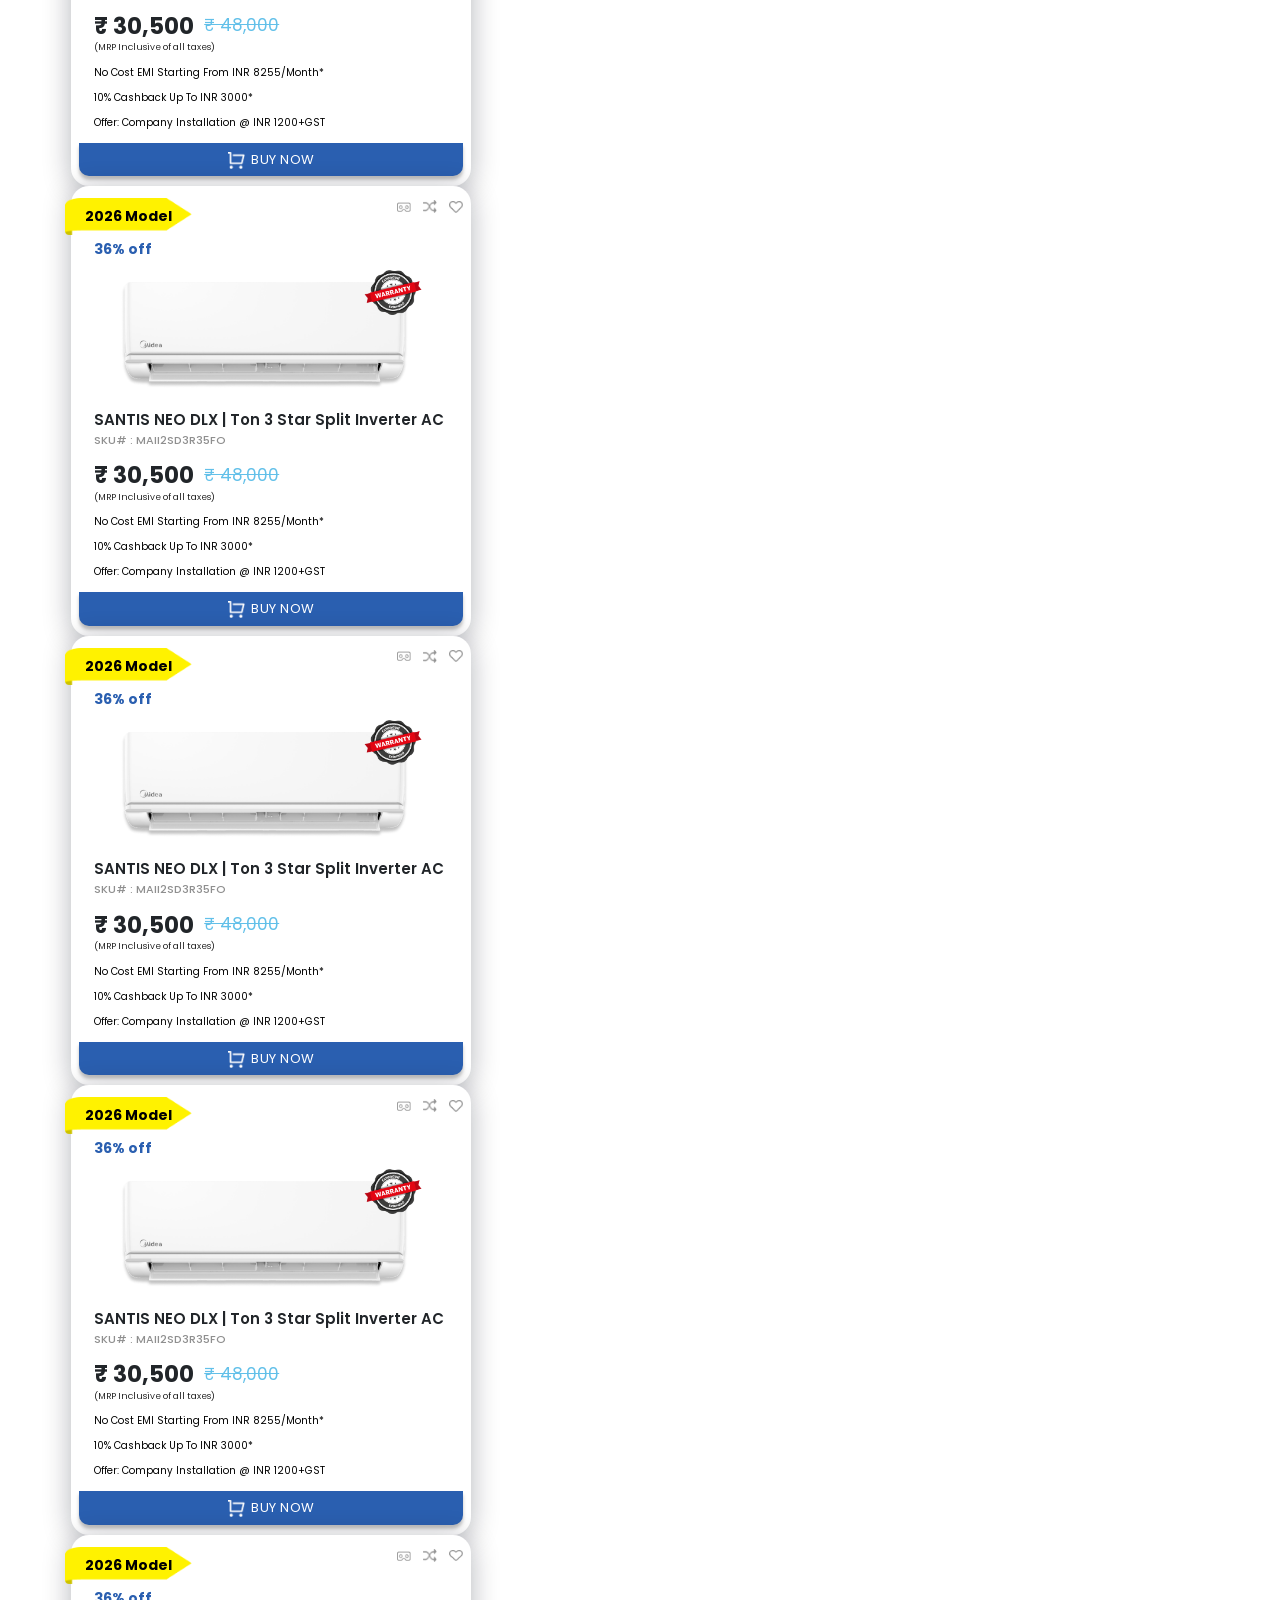
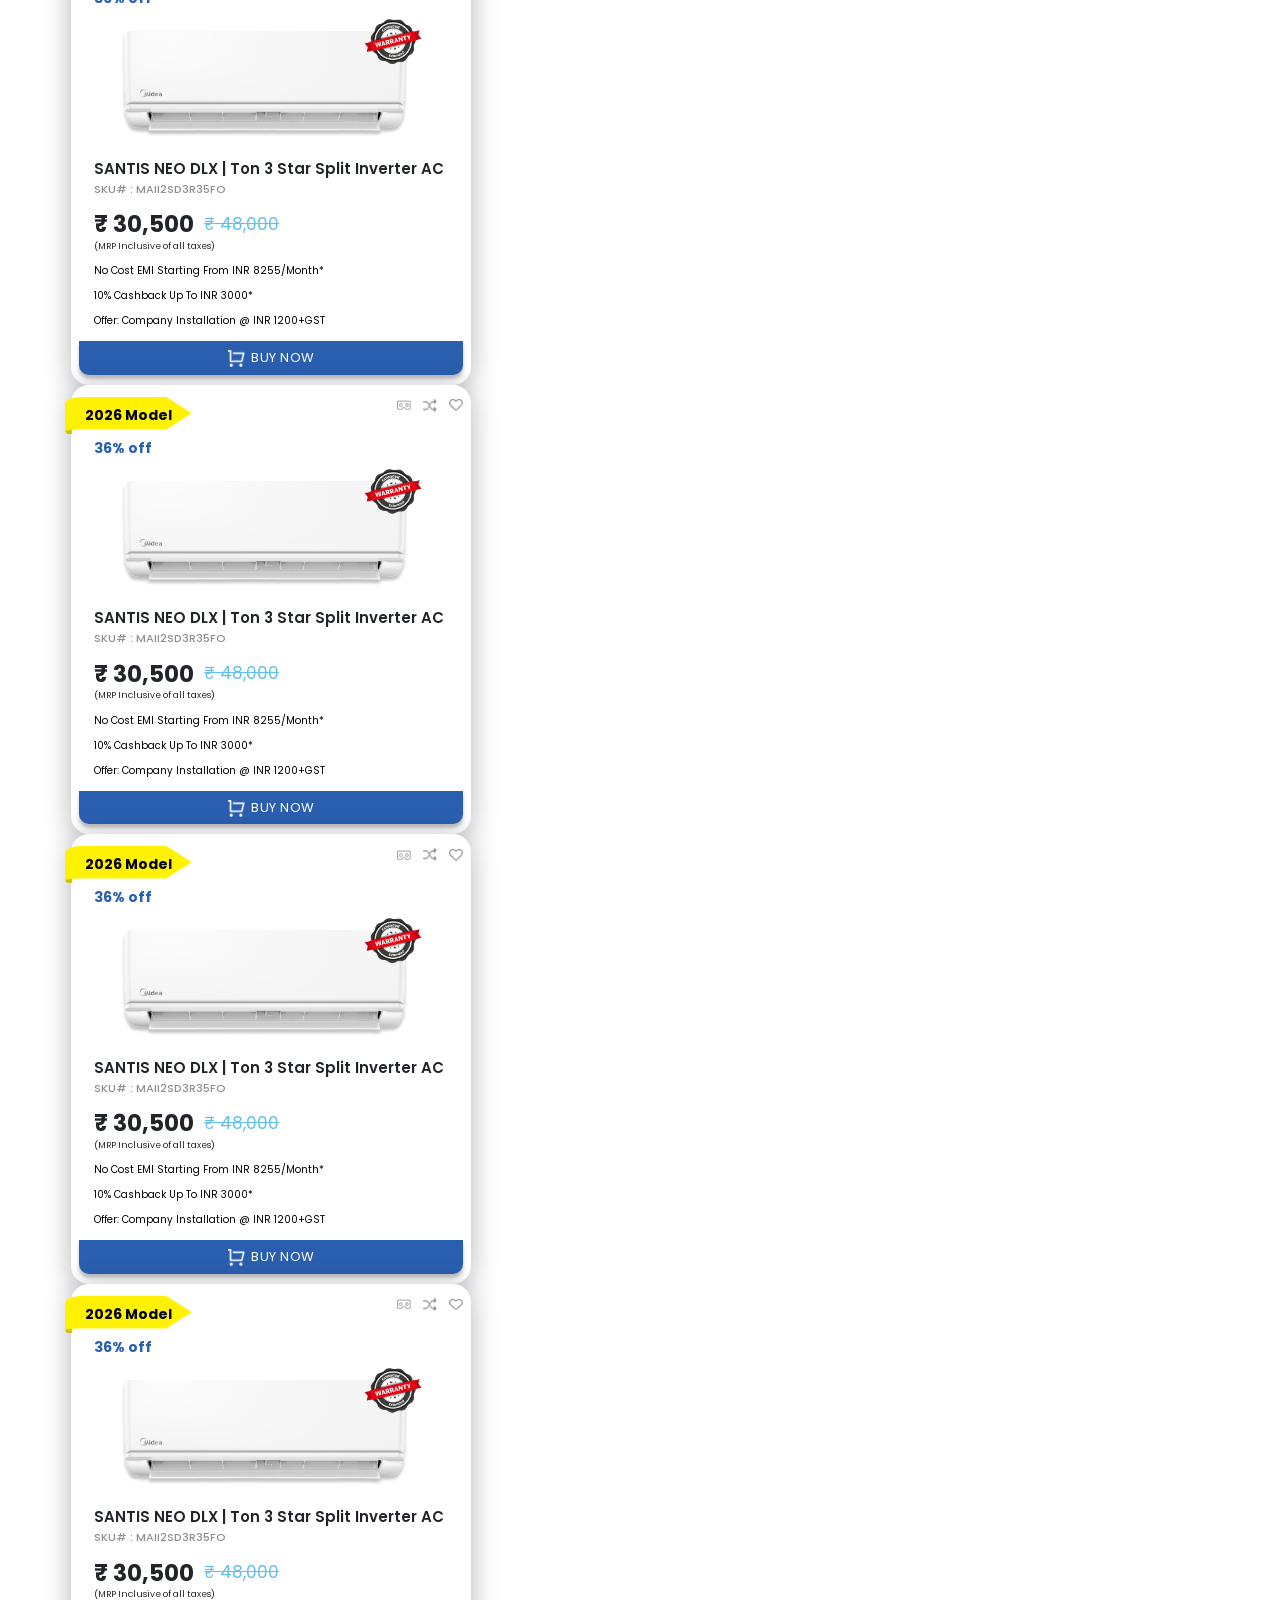
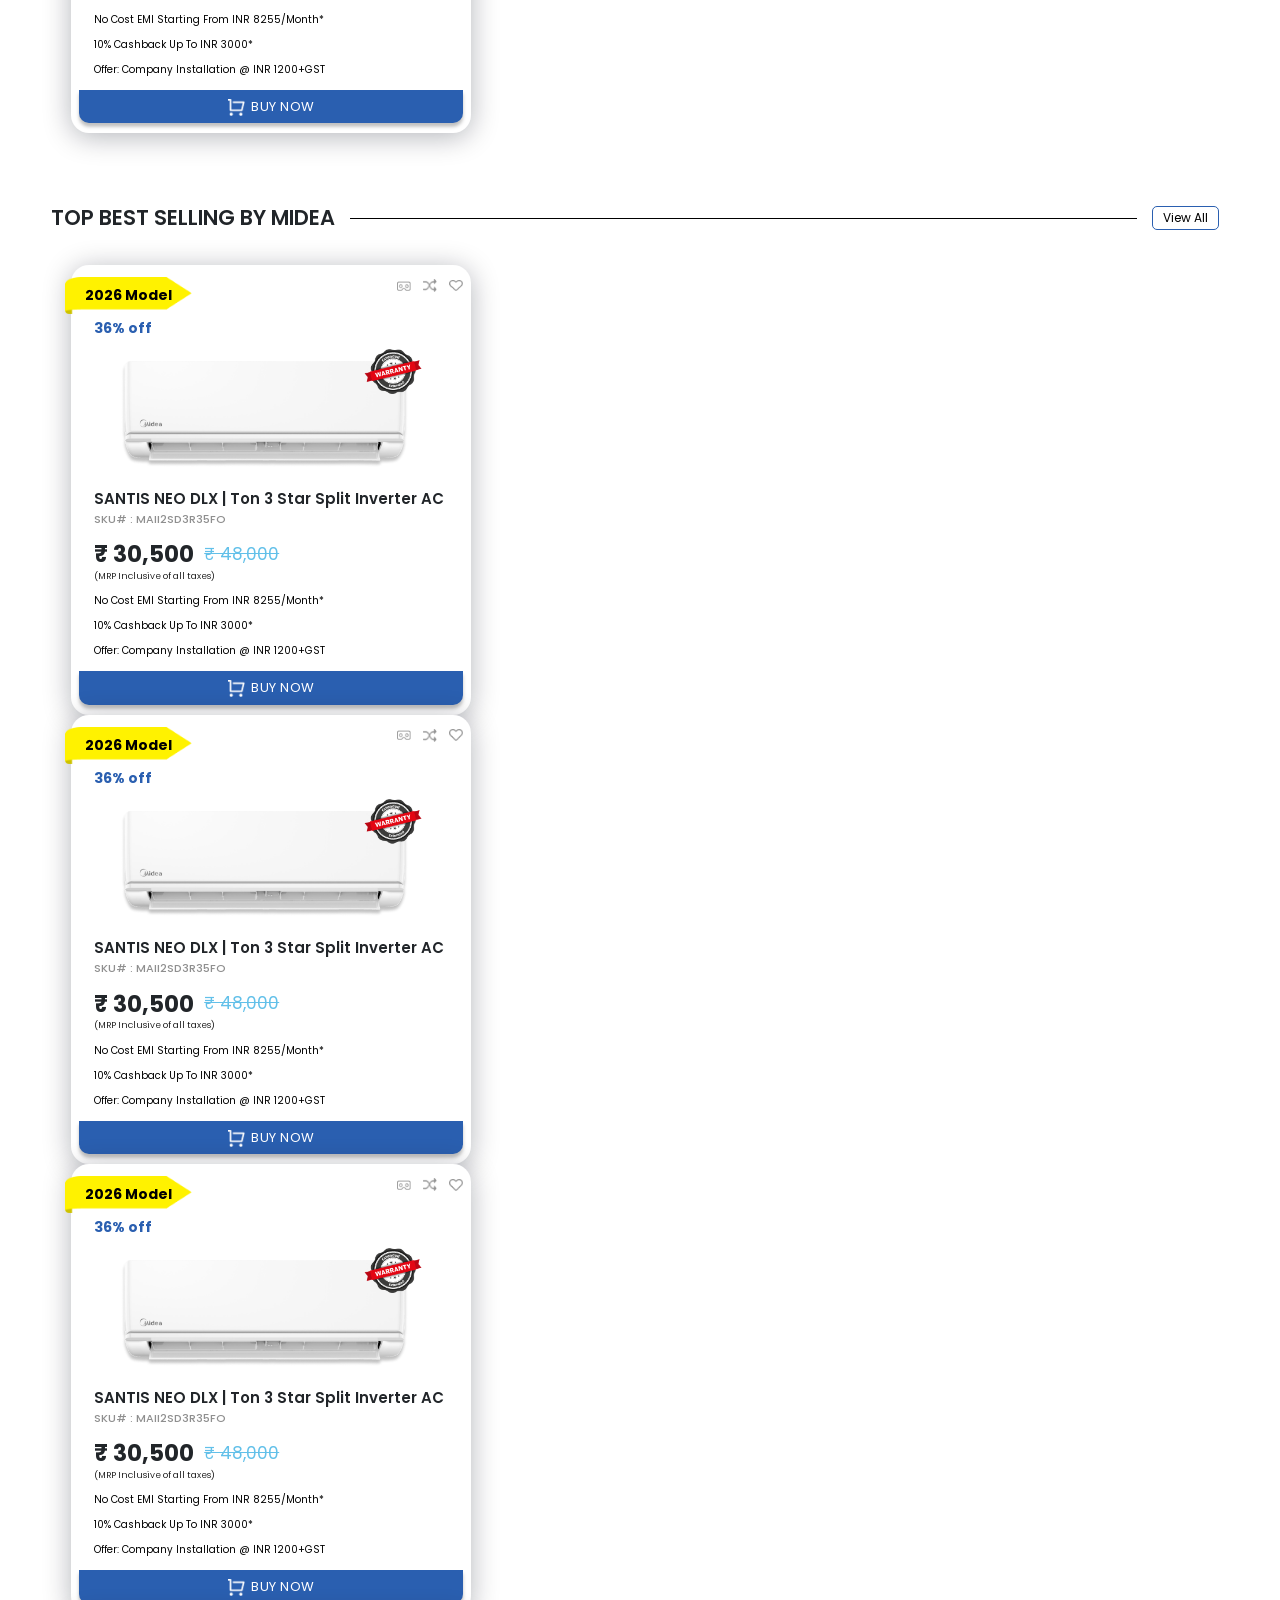
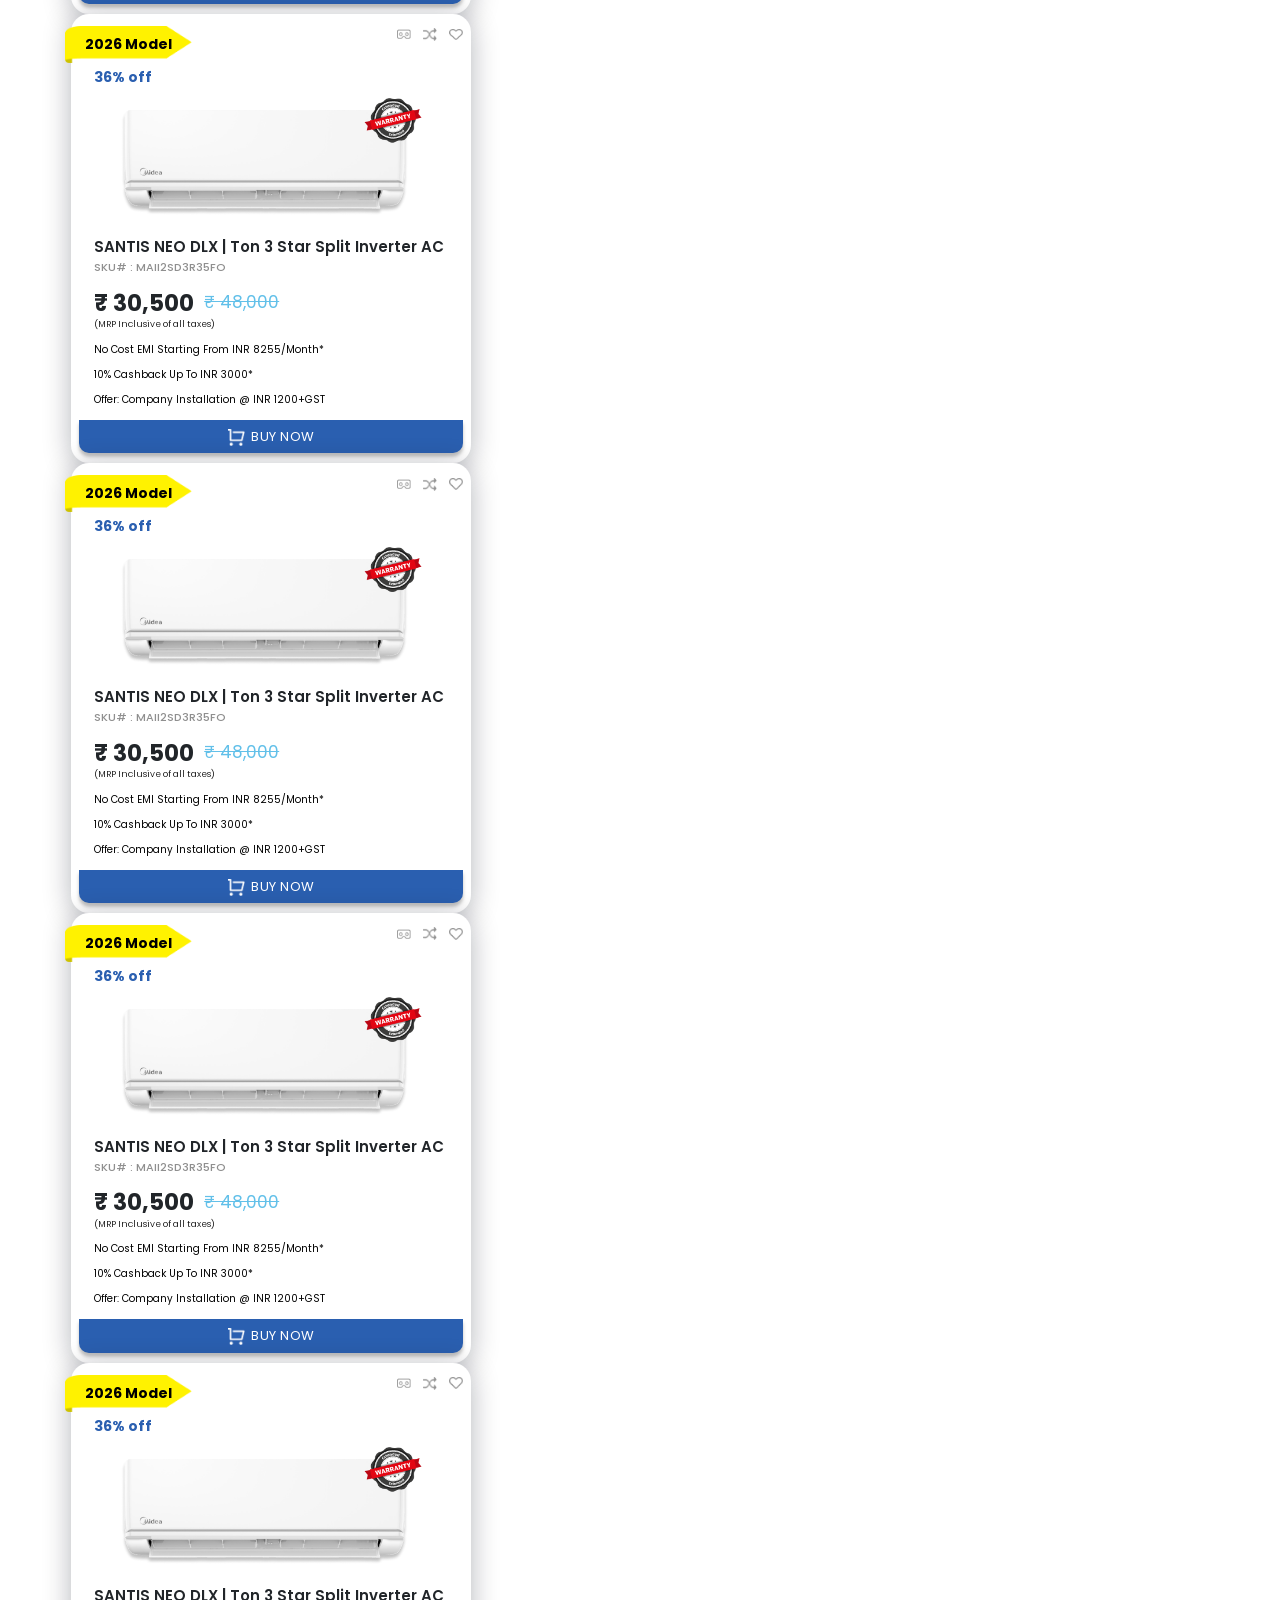
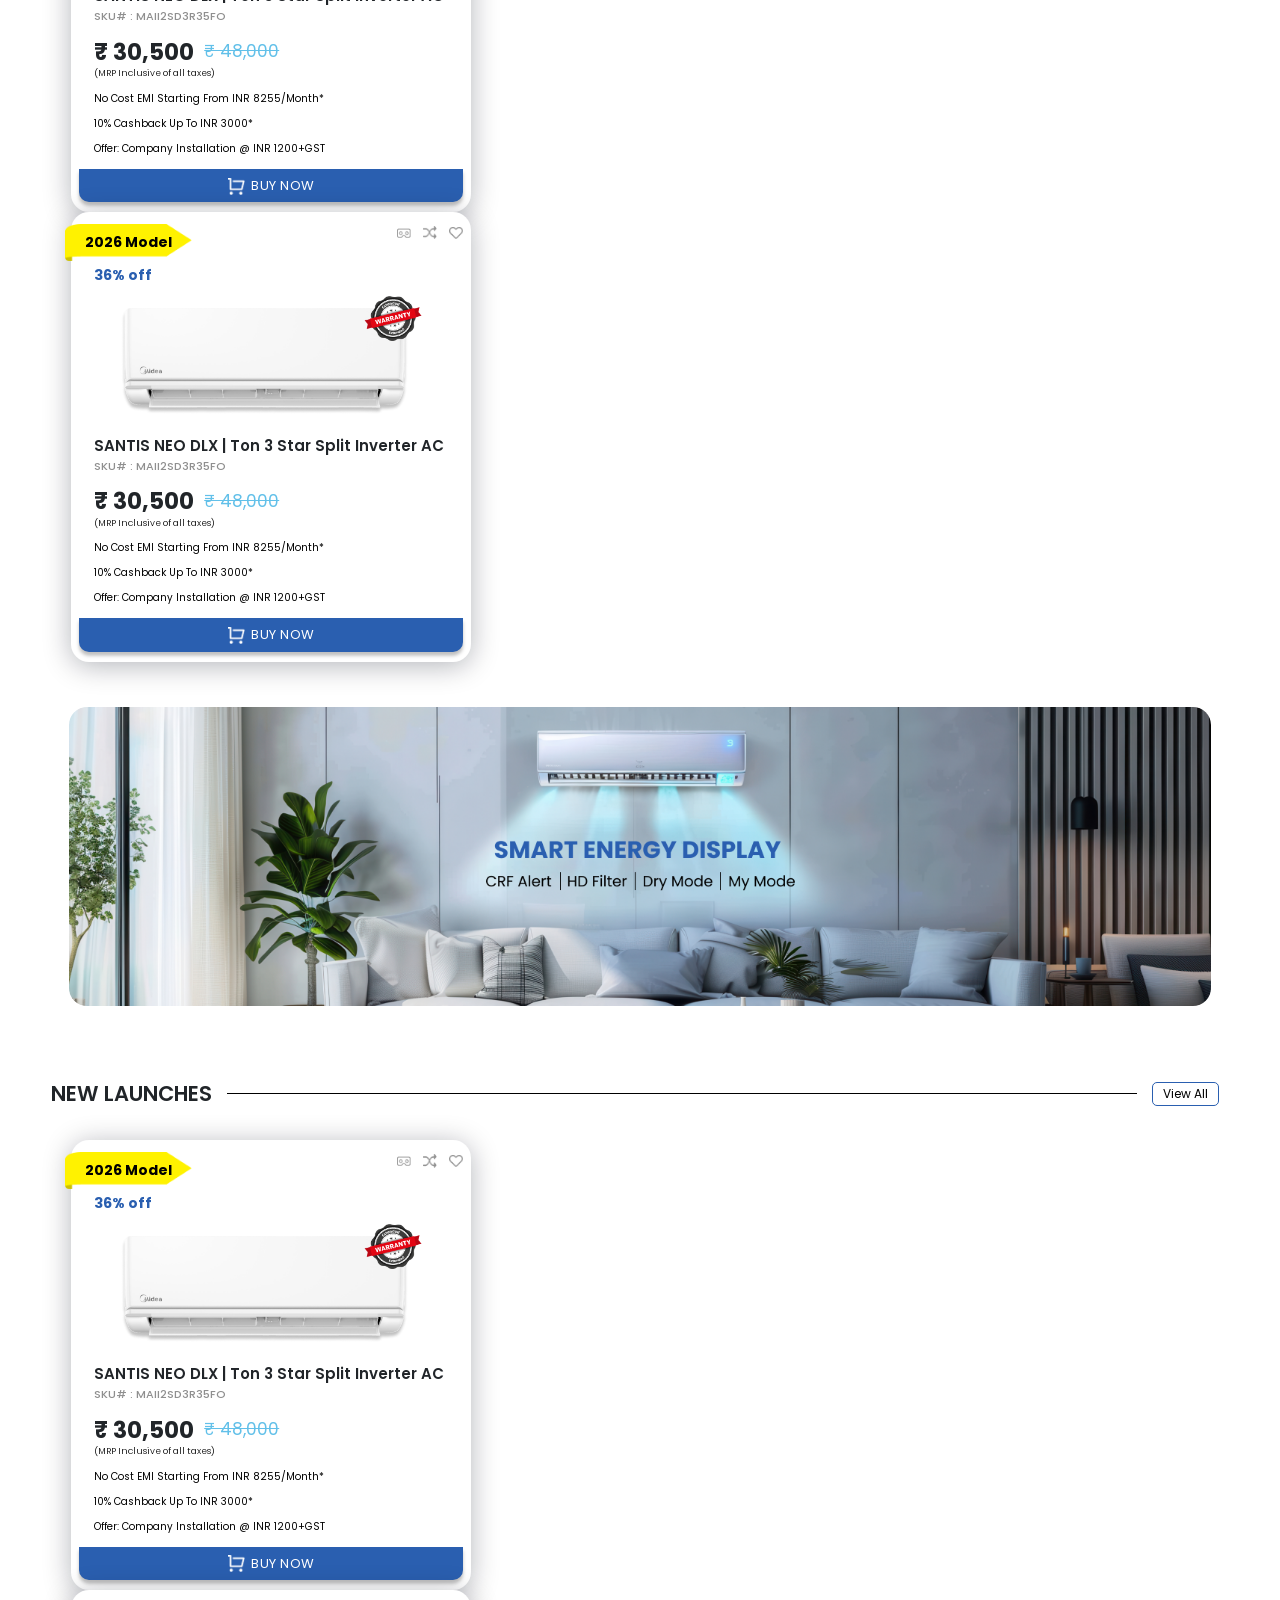
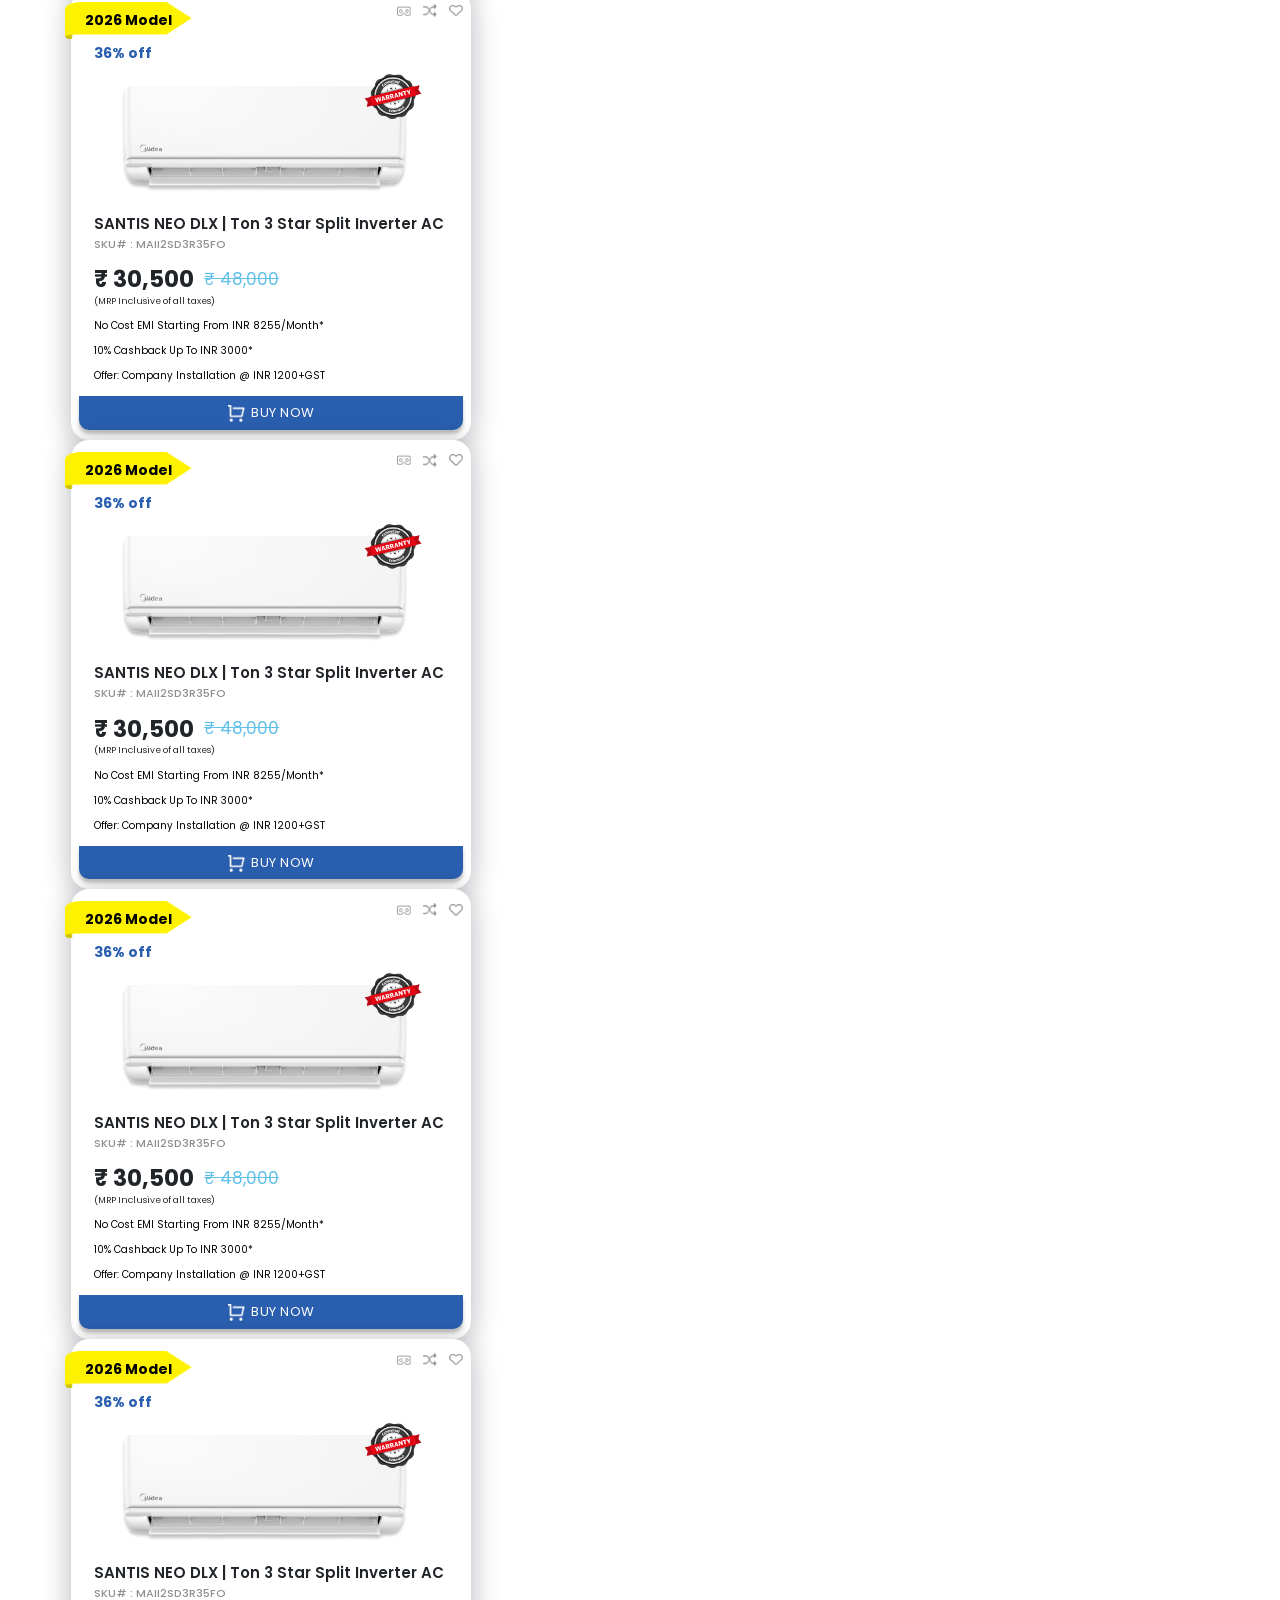
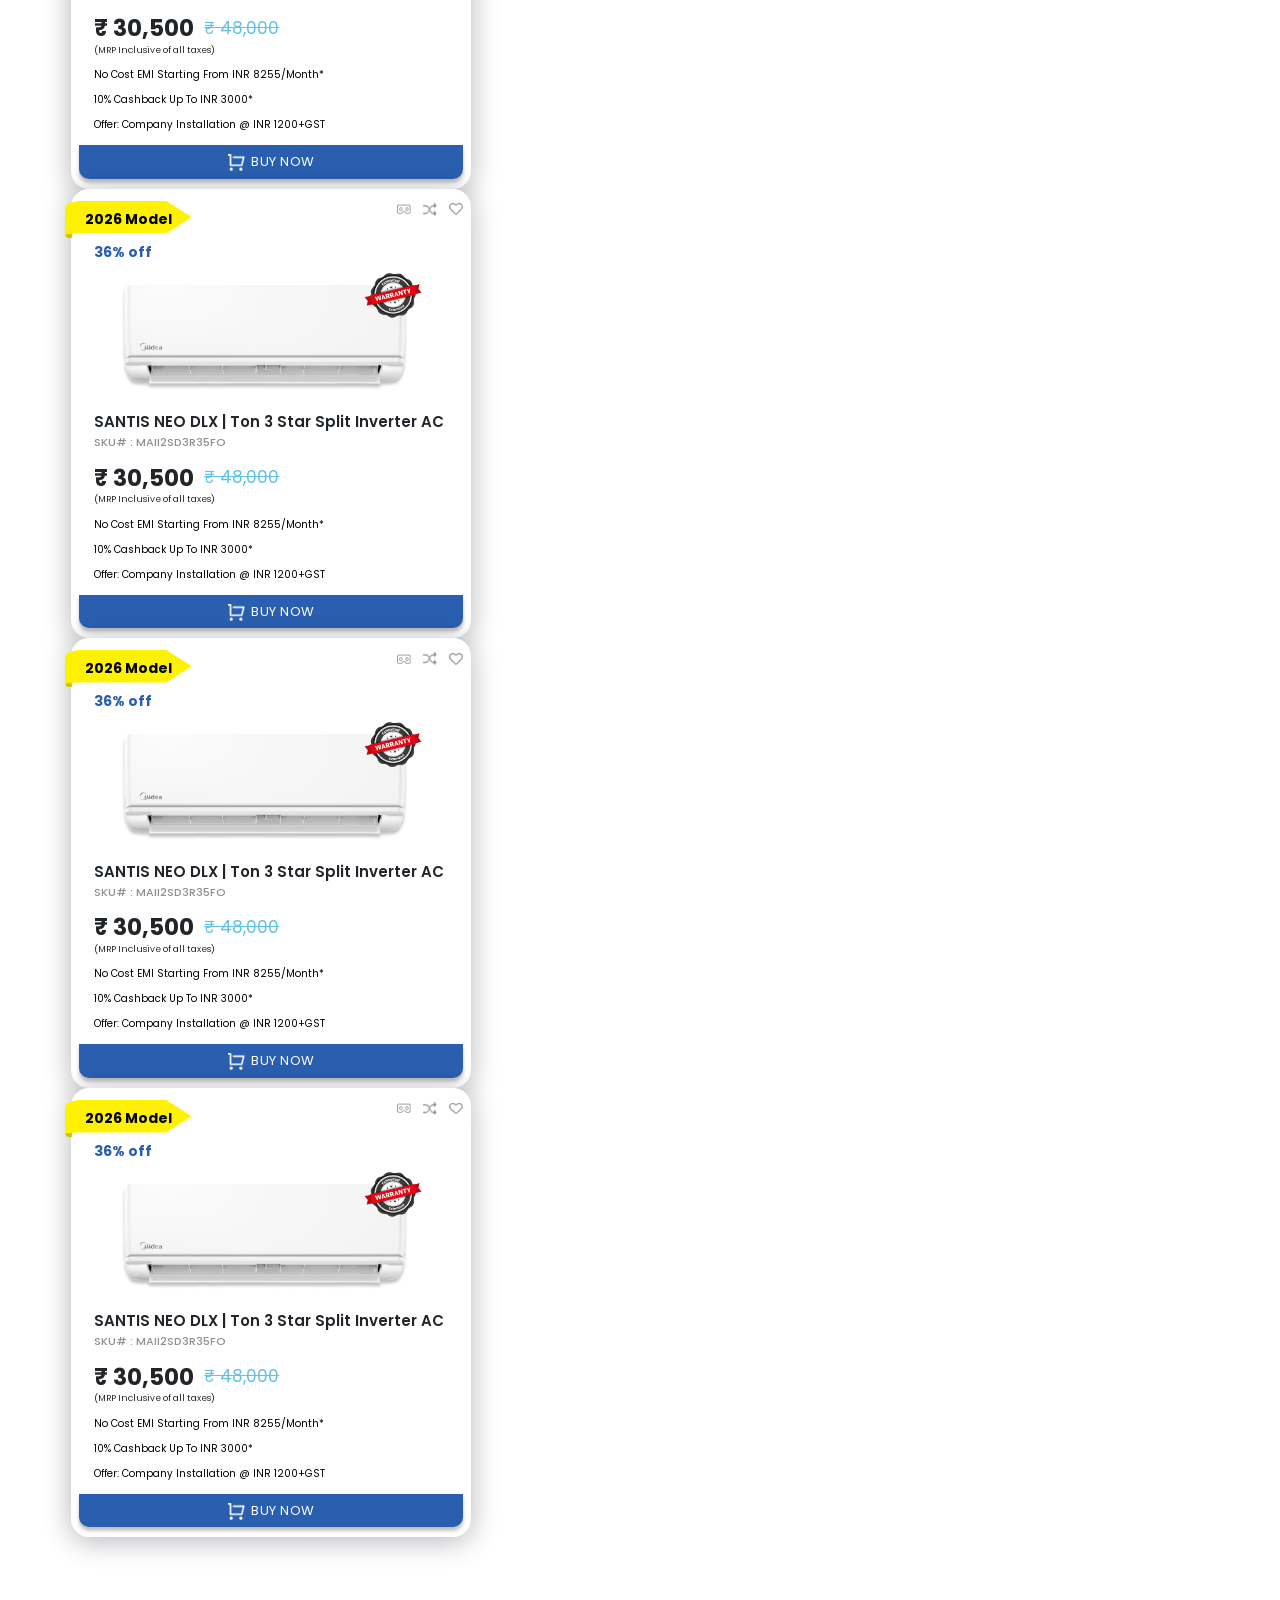
==== commit 7ffbe1f6: "added order history page" ====
--- a/index.html
+++ b/index.html
@@ -11,7 +11,7 @@
     <link rel="stylesheet" href="style.css">
     <link href="https://cdn.jsdelivr.net/npm/bootstrap@5.3.2/dist/css/bootstrap.min.css" rel="stylesheet">
     <link rel="stylesheet" href="https://cdn.jsdelivr.net/npm/swiper@12/swiper-bundle.min.css" />
-
+<style>section{padding:0px}</style>
 
 </head>
 
--- a/style.css
+++ b/style.css
@@ -1,5 +1,5 @@
 body {
-  background: #f3f3f3;
+  /* background: #f3f3f3; */
   font-family: "Poppins", sans-serif !important;
 }
 
@@ -27,7 +27,7 @@
 .top_nav p{color: #17469E;
     font-size: 10px;font-weight: 500;
     text-align: center;
-    padding: 4px;margin-bottom: 0; width: 500px;}
+    padding: 4px;margin-bottom: 0;}
 .logo-section .menu{display: none;}
 .navbar{background: linear-gradient(90deg, #27A8E0 0%, #2D3691 100%);padding: 0 !important;}
 .navbar .nav-link{padding: 10px 16px !important;
@@ -310,13 +310,13 @@
   line-height: 1.3;
 }
 .view_all {
-    font-size: 14px;
+    font-size: 12px;
     font-weight: 400;
     color: #000;
     text-decoration: none;
     border: 1px solid #2A5FB0;
     border-radius: 5px;
-    padding: 1px 10px;
+    padding: 2px 10px;
 }
 
 /* tab Heading */
@@ -369,7 +369,7 @@
   left: -6px;
   color: #000;
   font-weight: 700;
-  font-size: 13px;
+  font-size: 14px;
   padding: 8px 20px;
   background-image: url("public/offer.png");
   background-size: cover;
@@ -380,7 +380,7 @@
   color: #2a5fb0;
   font-weight: 700;
   margin-top: 5px;
-  font-size: 13px;
+  font-size: 14px;
 }
 
 .img-box {
@@ -521,7 +521,8 @@
 .video-wrapper {
   border-radius: 0px;
   overflow: hidden;
-  margin-bottom: 35px;height: 95vh;
+  margin-bottom: 35px;
+      height: 95vh;
 }
 
 .video-wrapper video {
@@ -741,7 +742,7 @@
 
 .help-section {
   margin: 0 auto;
-  padding: 60px 0 60px;
+  padding: 60px 0 60px !important;
 }
 
 .help-header {
@@ -828,8 +829,8 @@
 }
 
 .card-icon {
-  width: 35px;
-  height: 35px;
+  width: 35px !important;
+  height: 35px !important;
   flex-shrink: 0;
   display: flex;
   align-items: center;
@@ -853,8 +854,8 @@
 }
 
 .arrow-btn {
-  width: 30px;
-  height: 30px;
+  width: 30px !important;
+  height: 30px !important;
   border: 0px;
   border-radius: 50%;
   background: transparent;
@@ -1038,7 +1039,7 @@
   padding: 4px;
 }
 
-.hamburger span {
+/* .hamburger span {
   display: block;
   width: 22px;
   height: 2px;
@@ -1046,8 +1047,8 @@
   margin: 5px 0;
   border-radius: 2px;
   transition: 0.3s;
-}
-
+} */
+.hamburger span{    padding-left: 5px;  padding-right: 5px;}
 .mobile-menu {
   display: none;
   flex-direction: column;
@@ -1812,10 +1813,10 @@
   padding: 50px 0px;
 }
 .user_info h5 {
-  font-size: 13px;
-  font-weight: 500;
+  font-size: 13px !important;
+  font-weight: 500 !important;
   margin-bottom: 0;
-  color: #374151;
+  color: #374151 !important;
 }
 .user_info span {
   font-size: 12px;
@@ -1939,7 +1940,7 @@
  
 .nav-pills .nav-link:hover,
 .nav-pills .nav-link.active {color: #2a5fb0cc !important; }
-
+.blog_cards{padding-top: 20px;}
 @media (max-width: 767px) {
   .blog_cards .col-lg-11  .row{gap: 10px;}
   .nav-pills .nav-link::after{bottom: -5px;}
@@ -2004,22 +2005,23 @@
     position: relative; 
   }
   .get-support-btn {
-    padding: 7px 15px;
-    font-size: 10px;
-    font-weight: 500;
+    padding: 7px 15px !important;
+    font-size: 10px !important;
+    font-weight: 500 !important;
   }
   .get-support-btn img {
-    height: 20px;
+    height: 20px !important;
   }
   .help-header h2 {
-    font-size: 17px;
+    font-size: 17px !important;
   }
   .help-header p {
-    font-size: 11px;
+    font-size: 11px !important;
   }
   .get-support-btn {
-    width: 180px;align-items: center;
+    width: 140px;align-items: center;
         justify-content: center;
+        border-radius: 10px !important;
   }
   .footer-main .accordion-button {
     padding: 15px 0px;
@@ -2057,7 +2059,7 @@
   .testimonial {
     padding: 30px 0px 10px !important;
 }
-.help-section{padding-bottom: 30px;padding-top: 30px;}
+.help-section{padding-bottom: 30px !important;padding-top: 30px !important;}
 #footerAccordion .accordion-body ul li{margin-bottom: 5px;}
 #footerAccordion .accordion-body{padding: 20px 0 0;}
 .app_icon img{width: 100px;
@@ -2066,7 +2068,7 @@
         font-weight: 400;}
 
   .padding_box h5 {
-    font-size: 15px;
+    font-size: 15px !important;
   }
   .badge{font-size: 10px !important;}
   .padding_box p{font-size: 11px;}
@@ -2326,7 +2328,7 @@
 
   /* video section */
   .video-section {
-    height: 220px;
+    height: 190px;
   }
 
   .video_tab_swiper {
@@ -2384,7 +2386,7 @@
     padding: 0 10px;
   }
   section{padding: 30px 0px 0px;}
-  .deals-header{margin: auto;}
+  .deals-header{margin: auto; width: 100%;}
 
   /* spacing between boxes */
   .carrier-box {
@@ -2496,7 +2498,7 @@
 
   .video-wrapper {
     padding-left: 0;
-    padding-right: 0;margin-bottom: 20px;height: auto;
+    padding-right: 0;margin-bottom: 20px; height: auto;
   }
   .blog_cards{padding-top: 10px;}
   .blog-big img{height: auto;}
@@ -2509,11 +2511,11 @@
   }
 
   /* if inside bootstrap container */
-  .container,
+  /* .container,
   .container-fluid {
     padding-left: 0;
     padding-right: 0;
-  }
+  } */
 
   .ac-card {
     width: 85% !important;
@@ -2538,7 +2540,7 @@
   .buy-btn img{width: 13px;}
   .buy-btn{font-size: 11px !important;}
   .deals-title{font-size: 18px;}
-  .view_all {font-size: 13px;}
+  .view_all {font-size: 11px;}
   .strip-title{font-size: 10px;}
   .brand-text{font-size: 20px;bottom: 15px;}
   .room-size-row{margin-bottom: 10px;}
@@ -2573,4 +2575,2006 @@
   .footer-col ul li a{font-size: 11px;}
   .social-icons a {width: 28px;height: 28px;}
   .social-icons a img {width: 14px;}
-}+}
+
+
+
+
+
+
+/* ################################## Product single page ############################################### */
+/* ################################## Product single page ############################################### */
+/* ################################## Product single page ############################################### */
+/* ################################## Product single page ############################################### */
+  
+/* ══════════════════════════════
+     TOP HEADER
+  ══════════════════════════════ */
+/* .top-header {
+  background: #fff;
+  border-bottom: 2px solid #e0e0e0;
+  padding: 10px 0px;
+  font-family: "Poppins", sans-serif;
+}
+
+.logo-section {
+  display: flex;
+  align-items: center;
+  gap: 12px;
+}
+
+.logo-section img {
+  height: 54px;
+  object-fit: contain;
+}
+.top_nav{background: #F2F2F2;}
+.top_nav p{color: #17469E;
+    font-size: 10px;font-weight: 500;
+    text-align: center;
+    padding: 4px;margin-bottom: 0;}
+.logo-section .menu{display: none;}
+.navbar{background: linear-gradient(90deg, #27A8E0 0%, #2D3691 100%);padding: 0 !important;}
+.navbar .nav-link{padding: 10px 16px !important;
+    font-size: 12px;
+    letter-spacing: 0.2px;
+    font-weight: 300;
+    color: #fff;
+    cursor: pointer;
+    white-space: nowrap;
+    transition: background 0.15s, color 0.15s;
+    text-decoration: none;
+    display: flex;
+    align-items: center;
+}
+.navbar .nav-link.active, .navbar .nav-link:hover{background: #f0f4ff; color: #1a56db !important;}
+.navbar .navbar-nav{height: -webkit-fill-available;}
+.navbar .navbar-nav li{height: 100%; display: flex;}
+.navbar-toggler {
+    padding: 0px !important;
+    font-size: 17.5px !important;
+    line-height: 0 !important;
+    color: rgba(0, 0, 0, 0.65) !important;
+    background-color: transparent !important;
+    border: 0px solid rgba(0, 0, 0, 0.15) !important;
+    border-radius: 5.25px !important;
+    transition: box-shadow 0.15s ease-in-out !important
+}
+.navbar-toggler-icon{display: inline-block !important;
+    width: 1.5em !important;
+    height: 1.5em !important;
+    vertical-align: middle !important;
+    background: url("data:image/svg+xml,%3csvg xmlns='http://www.w3.org/2000/svg' viewBox='0 0 30 30'%3e%3cpath stroke='rgba%2833, 37, 41, 0.75%29' stroke-linecap='round' stroke-miterlimit='10' stroke-width='2' d='M4 7h22M4 15h22M4 23h22'/%3e%3c/svg%3e");
+    background-repeat: no-repeat !important;
+    background-position: center !important;
+    background-size: 100% !important;}
+.logo-divider {
+  width: 1px;
+  height: 34px;
+  background: #ccc;
+  flex-shrink: 0;
+}
+
+.search-wrap {
+  position: relative;
+  width: 355px;
+}
+
+.search-wrap input {
+  border: 1.5px solid #ddd;
+  border-radius: 20px;
+  padding: 7px 38px 7px 14px;
+  font-size: 9px;
+  width: 100%;
+  outline: none;
+  color: #D9D9D9;
+}
+.logo_search_flex{display: flex;align-items: center;gap: 80px;}
+
+.search-wrap button {
+  position: absolute;
+  right: 10px;
+  top: 50%;
+  transform: translateY(-50%);
+  background: none;
+  border: none;
+  cursor: pointer;
+  display: flex;
+  align-items: center;
+}
+
+.search-wrap button img {
+  width: 15px;
+  height: 15px;
+  opacity: 0.5;
+}
+
+.location-btn {
+  font-size: 11px;
+    color: #7C7C7C;
+    font-weight: 400;padding-right: 15px;
+  display: flex;
+  align-items: center;
+  gap: 5px;
+  cursor: pointer;
+  white-space: nowrap;
+}
+
+.location-btn img {
+  width: 13px;
+  height: auto;
+}
+
+.my-account {
+  font-size: 12px;
+  font-weight: 400;
+  color: #000;
+  display: flex;
+  align-items: center;
+  gap: 6px;
+  cursor: pointer;
+  white-space: nowrap;text-decoration: none;
+}
+
+.my-account img {
+  width: 10px;
+    height: auto;
+    margin-left: 10px;
+}
+
+/* ══════════════════════════════
+     MAIN NAV
+  ══════════════════════════════  
+.main-nav {
+  background: linear-gradient(90deg, #27a8e0 0%, #2d3691 100%);
+  color: #fff;
+  position: relative;
+  font-family: "Poppins", sans-serif;
+}
+
+.nav-inner {
+  display: flex;
+  align-items: stretch;
+  overflow-x: auto;
+  scrollbar-width: none;
+}
+
+.nav-inner::-webkit-scrollbar {
+  display: none;
+}
+
+.nav-link-item {
+  padding: 10px 16px;
+  font-size: 12px;
+  letter-spacing: 0.2px;
+  font-weight: 300;
+  color: #fff;
+  cursor: pointer;
+  white-space: nowrap;
+  transition:
+    background 0.15s,
+    color 0.15s;
+  /* border-right: 1px solid #f0f0f0;  
+  text-decoration: none;
+  display: flex;
+  align-items: center;
+  flex-shrink: 0;
+}
+
+.nav-link-item:hover {
+  background: #f0f4ff;
+  color: #1a56db;
+}
+
+.nav-cart {
+  background: #0092d8;
+  color: #fff !important;
+  display: flex;
+  align-items: center;
+  gap: 7px;
+  padding: 13px 30px;
+  letter-spacing: 0.3px;
+  font-weight: 300;
+  font-size: 12px;
+  cursor: pointer;
+  flex-shrink: 0;
+  white-space: nowrap;
+  line-height: 10px;
+}
+
+.nav-cart img {
+  width: 18px;
+  height: auto;
+}
+
+.cart-badge {
+  background: #ff5722;
+  color: #fff;
+  border-radius: 50%;
+  width: 18px;
+  height: 18px;
+  font-size: 10px;
+  font-weight: 800;
+  display: flex;
+  align-items: center;
+  justify-content: center;
+  flex-shrink: 0;
+}
+
+.nav-wishlist {
+  color: #fff;
+  display: flex;
+  align-items: center;
+  gap: 6px;
+  padding: 13px 16px;
+  font-weight: 300;
+  font-size: 12px;
+  cursor: pointer;
+  flex-shrink: 0;
+  letter-spacing: 0.3px;
+  white-space: nowrap;
+}
+
+.nav-wishlist img {
+  width: 15px;
+  height: auto;
+  margin-left: 6px;
+} */
+
+
+        body { font-family: "Poppins", sans-serif; }
+        /* section{padding-top: 60px; padding-bottom: 60px;} */
+        header .logo .main-logo{width: 160px; height: auto;}
+        header .account-link a{font-size: 12px; font-weight: 500; display: flex; align-items: center; gap: 10px; justify-content: center;}
+        .custom-cart-badge { background-color: #f1b700 !important; color: #ffffff !important; border-radius: 1px !important; padding: 2px 4px; font-size: 10px; font-weight: bold;}
+        /* Top Banner */
+        .top-banner { background-color: #F2F2F2; color: #17469E; font-size: 9px; font-weight: bold; padding: 3px 0;}
+        /* Navbar Links */
+        .nav-main {   background: linear-gradient(90deg, #27A8E0 0%, #2D3691 100%);}
+        .nav-main a { color: white; text-decoration: none; padding: 10px 15px; display: inline-block; font-size: 11px; font-weight: 300;}
+        .nav-main a:hover { background-color: rgba(255,255,255,0.1);}
+        .nav-right-actions {background-color: #27A8E0; display: flex; padding-left: 20px; padding-right: 20px;}
+        /* Overall Container */
+.header-search-section {display: flex;align-items: center; gap: 15px; }
+/* --- Location Dropdown --- */
+.header-search-section .location-dropdown {display: flex;align-items: center;color: #000;font-size: 14px;position: relative;}
+.header-search-section .location-dropdown img{ margin-right: 5px; width: 13px;}
+.header-search-section .location-select { border: none; outline: none; background: transparent; color: #777; font-size: 12px; cursor: pointer;  -webkit-appearance: none; -moz-appearance: none; appearance: none; padding-right: 12px; }
+/* Custom minimal dropdown arrow */
+.header-search-section .location-dropdown::after { content: '\25BE';  position: absolute; right: 0; top: 50%; transform: translateY(-50%); font-size: 17px; pointer-events: none; color: #333;}
+/* --- Search Bar Container (Pill Shape) --- */
+.header-search-section  .search-bar-container { border: 1px solid #D9D9D9;  border-radius: 25px;  display: flex; align-items: center; width: 400px; max-width: 500px; background-color: #fff;  height: 35px; }
+.header-search-section  .search-bar-container input { border: none; outline: none; padding: 10px 20px; flex-grow: 1; font-size: 10px; color: #333; background: transparent;}
+.header-search-section  .search-bar-container input::placeholder { color: #a1a1aa; /* Lighter placeholder text */}
+/* Vertical Line Separator */
+.header-search-section .separator { width: 1px; height: 25px;   background-color: #D9D9D9;}
+/* Search Button */
+.header-search-section .search-btn { background: none; border: none; padding: 0 10px; cursor: pointer; color: #d1d5db;   font-size: 16px; display: flex; align-items: center; justify-content: center;}
+.header-search-section .search-btn:hover { color: #9ca3af;}
+        /* Sticky Header Bar */
+.sticky-prod-header { background-color: #EBEBEB;  padding: 15px 0; }
+        .sticky-prod-header .btn-small{font-size: 10px; font-weight: 400; padding: 4px 3px; background-color: #2A5FB0; color: #fff; width: 90px;}
+        .sticky-prod-header .add-text{font-size: 15px; font-weight: 500; padding-right: 100px;}
+        .sticky-prod-header .add-text p{margin-bottom: unset; font-size: 15px;}
+        .sticky-prod-header .add-text span{font-size: 9px; font-weight: 300;}
+        .sticky-prod-header .price-content .price{font-size: 15px; font-weight: 700; color: #2A5FB0; }
+        .sticky-prod-header .price-content .mrp{font-size: 9px; font-weight: 400; }
+        .sticky-prod-header .price-content .cut-price{font-size: 16px; font-weight: 400; color: #8E8E8E;}
+        .sticky-prod-header .price-content .save-price{font-size: 15px; font-weight: 500; color: #000;}
+        .sticky-prod-header .price-content{line-height: 1;}
+        .sticky-prod-header .emi-line{font-size: 9px; font-weight: 400; color: #000;}
+        /* ----- SWIPER THUMBNAILS STYLING ----- */
+       .swiper-section .thumb-swiper-container {height: 500px;  width: 110px; margin-right: 10px; overflow: hidden;  }
+       .swiper-section .thumb-swiper-container .swiper-slide { height: 75px !important;   border-radius: 7px; padding: 2px; cursor: pointer; display: flex; align-items: center; justify-content: center; background-color: #fff;  transition: all 0.2s ease;}
+        .swiper-section .thumb-swiper-container .swiper-slide img { max-width: 100%; max-height: 100%; object-fit: cover; border-radius: 7px;}
+        /* Active Thumbnail Styling */
+        .swiper-section .thumb-swiper-container .swiper-slide.active-thumb { border: 1px solid #999999;}
+        /* Main Image Area */
+        .swiper-section .main-image-container { position: relative; background-color: #FFFFFF; border: 1px solid #f0f0f0; padding: 30px; text-align: center; flex-grow: 1; height: 500px;  display: flex;  align-items: center;  justify-content: center;
+            /* box-shadow:0px 0px 2px 0px #00000099; */
+           box-shadow: 0px 0px 4px 5px #00000026;
+          }
+        /* ================================================================================= */
+        
+        /* ================================================================================= */
+       .swiper-section .ribbon-yellow {   position: absolute; top: 2px; left: -7px;  background: url(./images/yellow-clip.png);   color: black;  font-weight: bold; padding: 6px 25px 10px 12px;  font-size: 13px;  background-size: cover; width: 120px; height: auto;  background-repeat: no-repeat;  background-position: bottom;}
+
+        .main-image-container .image-icons .vr-img,  .main-image-container .image-icons .vr-img2{width: 30px; height: auto;}
+         .main-image-container .image-icons .vr-img2{margin-left: 10px; width: 20px;}
+         /* main.swiper-section{padding-top: 20px;} */
+         .product-details .product-title{font-size: 19px; font-weight: 600; line-height: 25px; color: #000;}
+         .product-details .product-code{font-size: 14px; font-weight: 400; color: #000;}
+         .product-rating .rating-number{font-size: 12px; color: #000; font-weight: 600;}
+         .product-rating{display: flex; flex-direction: row;}
+         .product-rating .star-rating{    display: flex;align-items: center;justify-content: center;gap: 2px; margin-left: 3px;}
+         .product-rating .star-rating img{width: 12px;}
+         .product-details .stock-check{font-size: 13px;     display: flex;align-items: center;}
+         .product-details .stock-check .green-dot{font-size: 12px; background-color: #6FFF00; border: 1px solid #C3C3C3; border-radius: 50%; width: 12px; height: 12px; display: inline-block; margin-right: 5px; box-shadow: 0px 4px 4px 0px #00000040;}
+         .product-details .feature-icon-box.six-in-one{  width: 30px; padding-top: 20px; color: #707070;} 
+         .product-details .feature-icon-box.six-in-one span{ background-color: #78D9FF; width: 30px; display: block; padding: 3px 3px;}
+         .product-details .product-price{font-size: 27px; font-weight: 700; color: #2D3893;}
+         .product-details .cut-price{font-size: 20px; font-weight: 300; color: #8E8E8E;}
+         .product-details .save-price{font-size: 20px; font-weight: 500; color: #000;}
+         .product-details .offer-price{font-size: 11px; font-weight: 600; color: #fff; background-color: #FE1721; padding: 4px 10px; border-radius: 0px 20px 0px 0px;}
+         .product-details .tax{    font-size: 10px; color: #000; line-height: 1.1; margin-top: unset !important;}
+         .product-details .main-price{border-bottom: 1px solid #ccc; padding-bottom: 20px;}
+         .product-details .product-save .save-text{font-size: 20px; font-weight: 700; color: #000;}
+         .product-details .product-save .save-text span{color: #ff0000;}
+         .product-details .product-save .save-btn{background-color: #2A5FB0; color: #fff; font-size: 14px; font-weight: 400; box-shadow: 0px 4.18px 4.18px 0px #00000040; padding: 6px 35px;}
+         .product-details .warrenty-line{font-size: 12px; color: #000; border-bottom: 1px solid #ccc;}
+         .product-details .pin-text{font-size: 16px; font-weight: 500; color: #000;}
+         .product-details .pin-code input{    border: 1px solid #ccc; border-radius: 10px; padding: 5px 15px; width: 250px; font-size: 14px; color: #868686;}
+         .product-details .pin-code .btn-check-avail{background-color: #2A5FB0; color: #fff; font-size: 14px; font-weight: 400; padding: 8px 30px;}
+         .product-details .correct-pin{font-size: 12px; color: #219653; display: flex; align-items: center; gap: 5px;}
+         .product-details .emi-text{font-size: 12px; color: #000;}
+         .product-details .gold-warranty-box{box-shadow: 0px 2.83px 7.08px 0px #00000040;
+        border: 1px solid #D5D5D5; background: url(./images/warrenty-img.png); background-size: cover;     background-position: 70% 40%;background-repeat: no-repeat; 
+            padding: 20px;color: #000;margin-top: 15px;width: 500px;height: auto; margin-bottom: 30px;}
+    .product-details .gold-warranty-box h5{color: #7B7B7B; font-size: 18px; border-bottom: 1px solid #0000001A;}
+    .product-details .gold-warranty-box h5 .fw-normal{ font-size: 11px !important;}
+    .product-details .gold-warranty-box .warrenty-box-text{color: #000; font-weight: 500; font-size: 11px; padding: 7px 0; border-top: 1px solid #0000001A;}
+    .product-details .gold-warranty-box .warrenty-box-text span{color: #FF0000;}
+    .product-details .gold-warranty-box .years-text{font-size: 11px;}
+
+        .swiper-section .off-text-blue { position: absolute; top: 35px; left: 10px; color: #2A5FB0; font-weight: bold;}
+        .swiper-section .image-icons { position: absolute; top: 15px; right: 15px; color: #888; font-size: 18px;}
+        .swiper-section .image-icons i { margin-left: 10px; cursor: pointer;}
+        /* Feature Icons */
+        .feature-icon-box {  text-align: center; width: 60px; margin-right: 10px; font-size: 9px; line-height: 1.1; color: #000;}
+        .feature-icon-box img { width: 80%; border-radius: 7px; padding: 7px; border: 1px solid #eee;  margin-bottom: 5px; background-color: #2D3893;}
+        /* Offers & Availability */
+       .product-details .dotted-box { border: 1.5px dashed #FF0800; border-radius: 10px; padding: 10px; font-size: 13px; color: #000; }
+       .product-details .blue-offer-box { background-color: #2A5FB0; color: white; border-radius: 10px; padding: 15px; font-size: 12px; height: 100%; box-shadow: 0px 4px 4px 0px #00000040;     display: flex; flex-direction: column; justify-content: space-evenly;}
+        .product-details .blue-offer-box .bank-offer {font-size: 14px; font-weight: 600;  padding-top: 5px;}
+
+        .product-details .blue-offer-box .bank-offer::after {content: "";display: block;width: 45px; height: 1px; background-color: #fff; margin-top: 5px;}
+
+        .product-details .blue-offer-box p {font-size: 10px; margin-bottom: 20px; font-weight: 400;}
+        .product-details .blue-offer-box a {font-size: 10px;  color: #fff; text-decoration: none;}
+        .btn-check-avail { background-color: #2b60a3; color: white;} 
+        .sticky-left-col { position: -webkit-sticky;   position: sticky;  top: 20px;   align-self: flex-start;   overflow-y: auto; padding-bottom: 20px; padding-top: 10px;}
+
+    /* Container for the features section */
+.product-details .features-card { background-color: #EEEEEE;  border-radius: 10px; padding: 24px 30px;  margin-bottom: 20px;}
+/* Heading style */
+.product-details .features-card .features-title { color: #000; font-size: 20px; font-weight: 700; margin-top: 0; margin-bottom: 12px;}
+/* List styling */
+.product-details .features-card .features-list { margin: 0 0 24px 0; padding-left: 18px; }
+.product-details .features-card .features-list li { color: #383838;  font-size: 13px; line-height: 1.6;}
+/* Outlined Button styling */
+.product-details .features-card .read-more-btn { background-color: transparent;  border: 1px solid #2A5FB0;   color: #030303;  padding: 6px 16px;  border-radius: 8px;  font-size: 11px;  font-weight: 500;  cursor: pointer;  transition: background-color 0.2s ease, color 0.2s ease;}
+ 
+    
+    
+    /* ============================= Feature Section ============================================ */
+     
+        .features-banner { background-color: #0092D8;  color: #ffffff; padding: 10px 0;}
+        .features-banner .all-features{text-wrap: nowrap; gap: 5px;}
+        /* Feature Item Layout */
+       .features-banner .feature-item { display: flex; align-items: center;  margin: 5px 5px; gap: 5px;}
+       .features-banner .feature-item img{width: 35px; height: auto;}
+        /* Icon Styling */
+       .features-banner .feature-icon {  margin-right: 15px; }
+        /* Warranty Icon specific styling to mimic the red ribbon badge */
+        .features-banner .warranty-icon-container { position: relative; display: inline-block; margin-right: 15px;}
+        .features-banner .warranty-icon-container i {font-size: 2.2rem;color: #fff;}
+        /* Text Styling */
+        .features-banner .feature-title {  font-size: 12px;  font-weight: 700;  margin: 0;  letter-spacing: 0.5px;}
+        .features-banner .feature-subtext { font-size: 10px; margin: 0;}
+        .features-banner { background-color: #0092D8; color: #ffffff; padding: 10px 0;}
+/* Swiper Specifics */
+.myFeaturesSwiper .swiper-slide {width: auto; }
+/* Feature Item Layout */
+.features-banner .feature-item { display: flex; align-items: center; gap: 5px;}
+.features-banner .feature-item img { width: 35px; height: auto;}
+/* Text Styling */
+.features-banner .feature-title {  font-size: 12px;   font-weight: 700;  margin: 0;  letter-spacing: 0.5px; white-space: nowrap;}
+.features-banner .feature-subtext { font-size: 10px; margin: 0; white-space: nowrap;  }
+
+
+/* -------------------------------------------------------------------- */
+
+/* ══════════════════════════════
+     BOTTOM STRIP
+  ══════════════════════════════ */
+/* .bottom-strip {
+  background: #0092d8;
+  padding: 10px 0;
+  font-family: "Poppins", sans-serif;
+}
+
+.strip-row {
+  display: flex;
+  align-items: stretch;
+  overflow-x: auto;
+  scrollbar-width: none;
+}
+
+.strip-row::-webkit-scrollbar {
+  display: none;
+}
+
+.strip-item {
+  display: flex;
+  align-items: center;
+  gap: 10px;
+  color: #fff;
+  padding:3px 10px;
+  flex: 1;
+  min-width: 160px;
+  flex-shrink: 0;
+}
+
+.strip-item:last-child {
+  border-right: none;
+}
+
+.strip-icon img {
+  width: 26px;
+  height: 26px;
+  object-fit: contain;
+  flex-shrink: 0;
+}
+.warranty {
+  height: 30px !important;
+  width: auto !important;
+}
+
+.strip-title {
+  font-size: 12px;
+  font-weight: 500;
+  letter-spacing: 0.2px;
+  text-transform: uppercase;
+  line-height: 18px;
+}
+
+.strip-desc {
+  font-size: 10px;
+  font-weight: 300;
+  opacity: 0.85;
+  line-height: 1.3;
+}
+.view_all {
+  font-size: 15px;
+  font-weight: 400;
+  color: #000;
+  text-decoration: none;
+      border: 1px solid #2A5FB0;
+    border-radius: 5px;
+    padding: 2px 6px;
+} */
+
+/* -------------------------------------------------------------------- */
+
+
+/* =========================================================================================================================== */
+
+  /* Container for the whole tab section */
+  /* .tab-section{padding: 30px 0;} */
+        .product-tabs-container { border-radius: 2px;}
+        .tabs-section{padding: unset;}
+        /* The Tab Bar Background */
+       .tab-section .custom-tabs { background-color: #f0f0f0;  border-bottom: none; display: flex;}
+        /* Make each tab take up equal width */
+       .tab-section .custom-tabs .nav-item { flex: 1; margin: 0;    width: 20%; max-width: 20%; margin-left: 130px;}
+        /* Inactive Tab Styling */
+       .tab-section .custom-tabs .nav-link { border: none; border-radius: 0; color: #777777;  font-size: 12px;  font-weight: 500;  padding: 12px 20px;  width: 70%;  text-align: center; transition: all 0.3s ease;}
+
+       .tab-section .custom-tabs .nav-link:hover { color: #2A5FB0;}
+        /* Active Tab Styling */
+        .tab-section .custom-tabs .nav-link.active {  background-color: #2A5FB0;   color: #ffffff; font-weight: 600;}
+        /* Content Area Styling */
+        .tab-section .custom-tab-content {  padding: 20px 40px;  text-align: center; }
+        .tab-section .custom-tab-content p {  color: #555555; font-size: 12px; line-height: 1.8; margin: 0; max-width: 1200px; margin: 0 auto; }
+
+
+/* ============================= Video section css ===================================================== */
+ /* Custom Styling for the Video Section */
+ .video-section.container-fluid { padding: 0; overflow: hidden; }
+        .hero-video-section {
+            position: relative;
+            width: 100%;
+            /* Adjust max-width as needed for your specific layout */
+            /* max-width: 1200px;  */
+            /* margin: 0 auto; */
+            /* border-radius: 10px; Optional: smooth corners */
+            overflow: hidden;
+            background-color: #000; /* Dark background before video loads */
+        }
+
+        .hero-video-section video {
+            width: 100%;
+            height: auto;
+            display: block;
+            object-fit: cover;
+            cursor: pointer;
+        }
+
+        /* Play Button Overlay Styling */
+        .custom-play-btn {
+            position: absolute;
+            top: 50%;
+            left: 50%;
+            transform: translate(-50%, -50%);
+            background-color: #ffffff;
+            color: #2b3a6b; /* Dark blue matching the Carrier theme */
+            width: 80px;
+            height: 80px;
+            border-radius: 50%;
+            display: flex;
+            align-items: center;
+            justify-content: center;
+            font-size: 32px;
+            box-shadow: 0 8px 20px rgba(0, 0, 0, 0.3);
+            cursor: pointer;
+            z-index: 10;
+            transition: all 0.3s ease-in-out;
+        }
+
+        /* Hover effect for the play button */
+        .custom-play-btn:hover {
+            transform: translate(-50%, -50%) scale(1.1);
+            background-color: #f8f9fa;
+        }
+
+        /* Hide the custom button when the video is playing */
+        .hero-video-section.is-playing .custom-play-btn {
+            display: none;
+        }
+/* ================================================================================== */
+
+
+/* ================================== Features CARD SECTION  ================================================ */
+ .features-card-section {
+            padding: 60px 0;
+        }
+
+        /* Feature Card Styling */
+        .feature-card {
+            margin-bottom: 30px;
+        }
+
+        .feature-card img {
+            width: 100%;
+            height: auto;
+            /* Enforces the square-like aspect ratio seen in the design */
+            aspect-ratio: 1 / 1; 
+            object-fit: cover;
+            margin-bottom: 20px;
+            background-color: #f4f4f4; /* Placeholder background color */
+        }
+
+        .feature-card h4 {
+            font-weight: 800;
+            font-size: 24px;
+            color: #000000;
+            margin-bottom: 12px;
+            letter-spacing: -0.5px;
+        }
+
+        .feature-card p {
+            font-size: 13px;
+            color: #555555;
+            line-height: 1.6;
+            margin-bottom: 0;
+        }
+/* ================================================================================== */
+
+
+/* ================================== Image section ================================================ */
+.image-section.container-fluid{padding: 0; overflow: hidden;}
+.hero-img-section img{width: 100%; height: 100%; object-fit: cover;}
+/* ================================================================================== */
+ 
+
+
+
+/* ==================================== Accordion Section ============================================== */
+ /* --- Section Header Styling --- */
+        .section-header-wrapper {
+            display: flex;
+            align-items: center;
+            margin-bottom: 30px;
+        }
+
+        .section-title {
+            font-weight: 800;
+            font-size: 27px;
+            margin: 0;
+            letter-spacing: 0.5px;
+            text-transform: uppercase;
+        }
+
+        /* The thin horizontal line */
+        .header-line {
+            height: 1px;
+            background-color: #d3d3d3;
+            flex-grow: 1;
+            margin: 0 20px;
+        }
+
+        .btn-view-all {
+            border: 1px solid #b0b0b0;
+            color: #555;
+            font-size: 0.8rem;
+            padding: 4px 15px;
+            border-radius: 4px;
+            background: transparent;
+            transition: all 0.3s ease;
+        }
+
+        .btn-view-all:hover {
+            background-color: #f4f4f4;
+            color: #000;
+        }
+
+        /* --- Custom Accordion Styling --- */
+        .faq-accordion .accordion-item {
+            border: none;
+            background-color: transparent;
+            margin-bottom: 15px;
+        }
+        .faq-accordion button:focus:not(:focus-visible){border: 0;}
+
+        .faq-accordion .accordion-button {
+            background-color: transparent;
+            color: #000000;
+            font-weight: 600;
+            font-size: 0.95rem;
+            padding: 15px 0;
+            box-shadow: none !important; /* Removes Bootstrap's blue focus ring */
+        }
+
+        /* Numbering style inside the button */
+        .faq-number {
+            font-weight: 600;
+            margin-right: 25px;
+            font-size: 0.95rem;
+        }
+
+        /* Hide the default Bootstrap accordion arrow */
+        .faq-accordion .accordion-button::after {
+            display: none;
+        }
+
+        /* Custom Icon Styling (+ and x) */
+        .custom-toggle-icon { 
+            font-weight: 400;  
+            font-size: 1.2rem;
+            color: #666;
+            margin-left: auto;
+            transition: transform 0.3s ease;
+        }
+        
+        .faq-accordion .accordion-button .custom-toggle-icon::before {
+            content: ""; /* Keep empty, we are using background images now */
+            display: inline-block;
+            width: 17px;  /* Adjust this based on your image size */
+            height: 17px; /* Adjust this based on your image size */
+            background-size: contain;
+            background-repeat: no-repeat;
+            background-position: center;
+            transition: all 0.3s ease;
+        }
+
+        /* Default state (Collapsed): Show Plus */
+        /* .faq-accordion .accordion-button.collapsed .custom-toggle-icon::before {
+            content: "\2b"; /* Unicode for FontAwesome Plus  /
+        } */
+         .faq-accordion .accordion-button.collapsed .custom-toggle-icon::before {
+            background-image: url('images/Add.png'); /* Add your plus image path here */
+        }
+
+        /* Active state (Expanded): Show Cross and turn text Blue */
+        .faq-accordion .accordion-button:not(.collapsed) {
+            color: #2b60a3; /* Carrier Blue */
+        }
+        
+        .faq-accordion .accordion-button:not(.collapsed) .custom-toggle-icon {
+            color: #666; /* Keep icon gray */
+        }
+
+        /* .faq-accordion .accordion-button:not(.collapsed) .custom-toggle-icon::before {
+            content: "\d7"; /* Unicode for Multiplication Sign (Cross)  
+            font-size: 1.5rem; /* Make the cross slightly larger to match design 
+            line-height: 1;
+        } */
+
+        .faq-accordion .accordion-button:not(.collapsed) .custom-toggle-icon::before {
+            background-image: url('images/Close.png'); /* Add your cross image path here */
+            /* Optional: You can adjust width/height here if the cross image needs to be bigger */
+            width: 15px;
+            height: 15px;
+        }
+
+        /* Accordion Body / Answer Text */
+        .faq-accordion .accordion-body {
+            padding: 0 0 15px 45px; /* Aligns text perfectly under the question, skipping the number */
+            color: #666666;
+            font-size: 0.85rem;
+            line-height: 1.6;
+        }
+
+        /* --- Reviews Section Styling --- */
+        .reviews-section {
+            margin-top: 60px;
+        }
+
+        .review-box {
+            background-color: #eceeeff0; /* Light gray box */
+            border-radius: 20px;
+            padding: 20px 27px;
+            display: flex;
+            justify-content: space-between;
+            align-items: center;
+        }
+
+        .review-box-text {
+            font-weight: 600;
+            font-size: 0.95rem;
+            color: #000;
+        }
+
+        .btn-write-review {
+            background-color: #2b60a3; /* Matches the blue text */
+            color: #ffffff;
+            font-weight: 600;
+            border: none;
+            padding: 10px 25px;
+            border-radius: 12px;
+            font-size: 0.9rem;
+            transition: background-color 0.3s ease;
+        }
+
+        .btn-write-review:hover {
+            background-color: #1a4375;
+            color: #ffffff;
+        }
+
+        /* Responsive adjustment for review box */
+        @media (max-width: 576px) {
+            .review-box {
+                flex-direction: column;
+                text-align: center;
+                gap: 15px;
+            }
+        }
+
+/* ================================================================================== */
+
+.help-section{padding-top: 0; padding-bottom: 30px;}
+.accordian-section{padding-top: 60px;}
+
+
+
+
+
+
+
+
+/* ======================================================== */
+/* tab Heading */
+/* .deal-swiper-section.container-fluid{padding-top: 0; padding-bottom: 0; }
+.accordian-section .deals-header{width: 100%;}
+.deals-header {
+  display: flex;
+  align-items: center;
+  justify-content: space-between;
+  margin-bottom: 20px;
+  font-family: "Poppins", sans-serif;
+  width: 95%;
+}
+
+.deals-title {
+  font-weight: 600;
+  font-size: 27px;
+  text-transform: uppercase;
+}
+.slider_section_width {
+  width: 96% !important;
+  margin-left: auto;
+  padding: 0px !important;
+}
+.deals-line {
+  flex: 1;
+  height: 1px;
+  background: #000;
+  margin: 0 15px;
+}
+
+/* Product Card  
+.product-card {
+  max-width: 400px;
+  border-radius: 18px;
+  padding: 8px 8px 10px;
+  background: #fff;
+  box-shadow: 0 10px 25px rgba(0, 0, 0, 0.1);
+  position: relative;
+  height: 100%;
+  display: flex;
+  flex-direction: column;
+  box-shadow: 0px 3.69px 27.65px 0px #000b1b4d;
+}
+.product-card .text_data {
+  padding: 0 15px;
+}
+.dealsSwiper {
+  padding: 21px 0px 21px 20px !important;
+}
+
+.ribbon {
+  position: absolute;
+  top: 12px;
+  left: -6px;
+  color: #000;
+  font-weight: 700;
+  font-size: 14px;
+  padding: 8px 20px;
+  background-image: url("./images/offer.png");
+  background-size: cover;
+  background-repeat: no-repeat;
+}
+
+.wishlist_icons {
+  list-style: none;
+  display: flex;
+  padding-left: 0px;
+  justify-content: flex-end;
+  gap: 12px;
+}
+.wishlist_icons img {
+  width: 14px;
+}
+.explore_category .wishlist_icons {
+  gap: 10px;
+}
+.discount {
+  color: #2a5fb0;
+  font-weight: 700;
+  margin-top: 5px;
+  font-size: 14px;
+}
+
+.img-box {
+  width: 100%;
+  display: flex;
+  align-items: center;
+  justify-content: center;
+  overflow: visible;
+}
+
+.product-img {
+  max-width: 85%;
+  max-height: 100%;
+  object-fit: contain;
+  margin-bottom: 20px;
+  margin-top: 10px;
+}
+
+.title {
+  font-weight: 600;
+  font-size: 15px;
+  line-height: 18px;
+  margin-bottom: 5px;color: #212529; 
+    text-decoration: none;
+}
+
+.sku {
+  color: #8f8f8f;
+  font-size: 11px;
+  font-weight: 500;
+  margin-bottom: 10px;
+}
+
+.price {
+  font-size: 23px;
+  font-weight: 700;
+}
+
+.old-price {
+  text-decoration: line-through;
+  color: #62c0e9;
+  font-size: 17px;
+  margin-left: 10px;
+}
+
+.info {
+  font-size: 10px;
+  color: #000;
+  margin-bottom: 10px;
+}
+.inclusive_tax {
+  margin-top: -10px;
+  font-size: 9px;
+  font-weight: 300;
+} 
+.buy-btn {
+  background: #2a5fb0 !important;
+  margin-top: 3px !important;
+  color: #fff !important;
+  width: 100%;
+  padding: 8px;
+  border-radius: 8px;
+  font-weight: 600;
+  margin-top: auto;
+  border: none;
+  font-size: 13px !important;
+  letter-spacing: 0.5px;
+  box-shadow: 0px 3.69px 3.69px 0px #00000040;
+  border-radius: 0 0 10px 10px !important;
+}
+.buy-btn img {
+  width: 17px;
+  margin-right: 3px;
+}
+
+
+/* PRODUCT CARD  
+/* PRODUCT CARD (SCOPED)  
+
+.ac-slider .product-card {
+  background: white;
+  border-radius: 12px;
+  overflow: visible;
+  box-shadow: 0 10px 20px rgba(0, 0, 0, 0.12);
+  transition: 0.3s;
+  padding: 10px;
+}
+
+.ac-slider .product-card:hover {
+  transform: translateY(-6px);
+}
+
+.ac-slider .product-img {
+  width: 100%;
+  max-height: 220px;
+  object-fit: contain;
+  display: block;
+  margin: 20px auto;
+}
+
+.ac-slider .product-info {
+  padding: 15px;
+  display: flex;
+  justify-content: space-between;
+  align-items: center;
+}
+
+.ac-slider .product-name {
+  font-size: 14px;
+  font-weight: 600;
+}
+
+.ac-slider .price {
+  font-size: 14px;
+  font-weight: 600;
+}
+
+.ac-slider .old-price {
+  text-decoration: line-through;
+  color: #7aa9c5;
+  font-size: 13px;
+}
+
+.ac-slider .buy-btn {
+  background: #2f5fa7;
+  color: white;
+  border: none;
+  padding: 8px 16px;
+  border-radius: 6px;
+  font-size: 13px;
+}
+/* BLOG */
+
+.blog-small {
+  background: white;
+  padding: 12px;
+  border-radius: 10px;
+  /* box-shadow: 0 5px 15px rgba(0, 0, 0, 0.08); */
+  box-shadow: 0px 4px 30px 0px #00000040;
+}
+
+.blog-small img {
+  width: 110px;
+  height: 70px;
+  object-fit: cover;
+}
+.blog-small img.rounded-circle{height: 45px;width: 45px;}
+.blog-meta {
+  display: flex;
+  gap: 20px;
+  font-size: 14px;
+  color: #7a7a7a;
+}
+
+.blog-meta div {
+  display: flex;
+  align-items: center;
+  gap: 6px;
+  cursor: pointer;
+}
+
+.blog-meta i {
+  font-size: 16px;
+}
+.blog-big img {
+  width: 100%;
+  height: 320px;
+  object-fit: cover;
+}
+.blog-big {
+  border: 1px solid #e5e7eb;
+  border-radius: 20px;height: 100%;
+}
+.badge {
+  background-color: #d1fae5;
+  color: #065f46 !important;
+  font-size: 11px !important;
+  font-weight: 400 !important;
+  border-radius: 12px !important;
+}
+.padding_box {
+  padding: 20px;
+}
+.padding_box h5 {
+  font-size: 24px;
+  font-weight: 600;
+  color: #111827;
+}
+.padding_box h5 a{color: #111827;text-decoration: none;}
+.padding_box p {
+  font-size: 13px;
+  font-weight: 400;
+  color: #6b7280;
+}
+.padding_box .rounded-circle {
+  border-radius: 50%;
+  height: 35px;
+  width: 35px;object-fit: cover;
+}
+
+.help-section {
+  margin: 0 auto;
+}
+
+.help-header {
+  display: flex;
+  justify-content: space-between;
+  align-items: flex-start;
+  margin-bottom: 32px;
+}
+
+.help-header h2 {
+  font-size: 21px;
+  font-weight: 600;
+  color: #000;
+  margin-bottom: 4px;
+}
+
+.help-header p {
+  font-size: 16px;
+  color: #000;
+  font-weight: 400;
+}
+.get-support-btn img {
+  height: 32px;
+}
+.get-support-btn {
+  display: flex;
+  align-items: center;
+  gap: 8px;
+  background: #2a5fb0;
+  color: #fff;
+  border: none;
+  border-radius: 50px;
+  padding: 10px 25px;
+  font-family: "Poppins", sans-serif;
+  font-size: 14px;
+  font-weight: 600;
+  cursor: pointer;
+  white-space: nowrap;
+  transition: background 0.2s;
+}
+
+.get-support-btn:hover {
+  background: #1540a0;
+}
+
+.get-support-btn svg {
+  width: 20px;
+  height: 20px;
+}
+
+.cards-grid {
+  display: grid;
+  grid-template-columns: repeat(4, 1fr);
+  gap: 16px;
+}
+
+.card {
+  background: #f8f8f8;
+  border-radius: 8px;
+  padding: 28px 24px 24px;
+  display: flex;
+  flex-direction: column;
+  gap: 0;
+  cursor: pointer;
+  transition: box-shadow 0.2s;
+}
+
+.card:hover {
+  box-shadow: 0 4px 20px rgba(0, 0, 0, 0.08);
+}
+
+.card-top {
+  display: flex;
+  justify-content: space-between;
+  align-items: flex-start;
+  margin-bottom: 7px;
+}
+
+.card-title {
+  font-size: 21px;
+  font-weight: 400;
+  color: #000;
+  line-height: 1.3;
+}
+
+.card-icon {
+  width: 52px;
+  height: 52px;
+  flex-shrink: 0;
+  display: flex;
+  align-items: center;
+  justify-content: center;
+}
+
+.card-icon svg {
+  width: 44px;
+  height: 44px;
+  stroke: #999;
+  fill: none;
+}
+
+.card-desc {
+  font-size: 14px;
+  color: #000;
+  line-height: 1.6;
+  font-weight: 400;
+  flex: 1;
+  margin-bottom: 15px;
+}
+
+.arrow-btn {
+  width: 50px;
+  height: 50px;
+  border: 0px;
+  border-radius: 50%;
+  background: transparent;
+  padding: 0px; 
+}
+.help-section .card {
+  height: 100%;
+  border: 0px;
+  box-shadow: 0px 8.32px 31.19px 0px #00000026;
+  border-radius: 6px;
+  padding: 25px 30px 20px;
+}
+
+.arrow-btn:hover {
+  border-color: #2a5fb0;
+  background: #2a5fb0;
+}
+
+.arrow-btn:hover svg {
+  stroke: #fff;
+}
+
+.arrow-btn svg {
+  width: 16px;
+  height: 16px;
+  stroke: #888;
+}
+
+
+
+.help-header {
+  display: flex;
+  justify-content: space-between;
+  align-items: flex-start;
+  margin-bottom: 32px;
+}
+
+.help-header h2 {
+  font-size: 21px;
+  font-weight: 600;
+  color: #000;
+  margin-bottom: 4px;
+}
+
+.help-header p {
+  font-size: 16px;
+  color: #000;
+  font-weight: 400;
+}
+.get-support-btn img {
+  height: 32px;
+}
+.get-support-btn {
+  display: flex;
+  align-items: center;
+  gap: 8px;
+  background: #2a5fb0;
+  color: #fff;
+  border: none;
+  border-radius: 50px;
+  padding: 10px 25px;
+  font-family: "Poppins", sans-serif;
+  font-size: 14px;
+  font-weight: 600;
+  cursor: pointer;
+  white-space: nowrap;
+  transition: background 0.2s;
+}
+
+.get-support-btn:hover {
+  background: #1540a0;
+}
+
+.get-support-btn svg {
+  width: 20px;
+  height: 20px;
+}
+
+.cards-grid {
+  display: grid;
+  grid-template-columns: repeat(4, 1fr);
+  gap: 16px;
+}
+
+.card {
+  background: #f8f8f8;
+  border-radius: 8px;
+  padding: 28px 24px 24px;
+  display: flex;
+  flex-direction: column;
+  gap: 0;
+  cursor: pointer;
+  transition: box-shadow 0.2s;
+}
+
+.card:hover {
+  box-shadow: 0 4px 20px rgba(0, 0, 0, 0.08);
+}
+
+.card-top {
+  display: flex;
+  justify-content: space-between;
+  align-items: flex-start;
+  margin-bottom: 7px;
+}
+
+.card-title {
+  font-size: 21px;
+  font-weight: 400;
+  color: #000;
+  line-height: 1.3;
+}
+
+.card-icon {
+  width: 52px;
+  height: 52px;
+  flex-shrink: 0;
+  display: flex;
+  align-items: center;
+  justify-content: center;
+}
+
+.card-icon svg {
+  width: 44px;
+  height: 44px;
+  stroke: #999;
+  fill: none;
+}
+
+.card-desc {
+  font-size: 14px;
+  color: #000;
+  line-height: 1.6;
+  font-weight: 400;
+  flex: 1;
+  margin-bottom: 15px;
+}
+
+.arrow-btn {
+  width: 50px;
+  height: 50px;
+  border: 0px;
+  border-radius: 50%;
+  background: transparent;
+  padding: 0px;
+}
+.help-section .card {
+  height: 100%;
+  border: 0px;
+  box-shadow: 0px 8.32px 31.19px 0px #00000026;
+  border-radius: 6px;
+  padding: 25px 30px 20px;
+}
+
+.arrow-btn:hover {
+  border-color: #2a5fb0;
+  background: #2a5fb0;
+}
+
+.arrow-btn:hover svg {
+  stroke: #fff;
+}
+
+.arrow-btn svg {
+  width: 16px;
+  height: 16px;
+  stroke: #888;
+}
+
+/* Plus icon for Product Registration  
+.plus-circle {
+  width: 50px;
+  height: 50px;
+  flex-shrink: 0;
+}
+
+.plus-circle svg {
+  width: 16px;
+  height: 16px;
+  stroke: #888;
+}
+
+/* footer  
+
+.footer {
+  background: url("./images/footer.png");
+  color: #fff;
+  padding: 60px 80px 0;
+  position: relative;
+  overflow: hidden;
+  font-family: "Poppins", sans-serif;
+}
+
+.footer::before {
+  content: "";
+  position: absolute;
+  top: -80px;
+  left: -80px;
+  width: 400px;
+  height: 400px;
+  background: radial-gradient(
+    circle,
+    rgba(30, 80, 160, 0.35) 0%,
+    transparent 70%
+  );
+  pointer-events: none;
+}
+
+.footer-main {
+  padding-bottom: 48px;
+}
+
+/* ── COLUMNS ──  
+.footer-col h4 {
+  font-size: 15px;
+  font-weight: 500;
+  color: #fff;
+  margin-bottom: 20px;
+}
+
+.footer-col ul {
+  list-style: none;
+  display: flex;
+  flex-direction: column;
+  gap: 5px;
+  padding: 0;
+  margin: 0;
+}
+
+.footer-col ul li a {
+  color: rgba(255, 255, 255, 0.75);
+  text-decoration: none;
+  font-size: 13px;
+  font-weight: 300;
+  transition: color 0.2s;
+}
+
+.footer-col ul li a:hover {
+  color: #fff;
+}
+
+/* ── SOCIAL ──  
+.social-label {
+  font-size: 11px;
+  font-weight: 400;
+  color: #fff;
+  margin-top: 50px;
+  margin-bottom: 14px;
+}
+
+.social-icons {
+  display: flex;
+  gap: 10px;
+}
+
+.social-icons a {
+  width: 32px;
+  height: 32px;
+  background: #fff;
+  border-radius: 5px;
+  display: flex;
+  align-items: center;
+  justify-content: center;
+  transition:
+    background 0.2s,
+    border-color 0.2s;
+  text-decoration: none;
+  flex-shrink: 0;
+}
+.social-icons a img {
+  width: 19px;
+}
+
+/* .social-icons a:hover {
+  background: rgba(255, 255, 255, 0.25);
+  border-color: rgba(255, 255, 255, 0.5);
+}  
+
+.social-icons svg {
+  width: 18px;
+  height: 18px;
+  fill: #fff;
+}
+
+.footer-right {
+  display: flex;
+  flex-direction: column;
+  align-items: flex-end;
+  justify-content: flex-start;  
+  gap: 16px;  
+}
+.phone-img {
+  width: 370px;
+  height: auto;
+  opacity: 1;
+  object-fit: contain;
+  display: block;
+  flex-shrink: 0;
+}
+/* ── STORE BADGES ── 
+.store-badges {
+  display: flex;
+  gap: 12px;
+  flex-wrap: wrap;
+  justify-content: flex-end;
+  margin-right: 55px;
+  width: 100%;  
+}
+.store-badge {
+  border-radius: 10px;
+  text-decoration: none;
+}
+.store-badge img {
+  width: 160px;
+}
+
+.store-badge svg {
+  width: 24px;
+  height: 24px;
+  flex-shrink: 0;
+  fill: #fff;
+}
+
+.store-badge .badge-text small {
+  display: block;
+  font-size: 9px;
+  color: rgba(255, 255, 255, 0.7);
+  line-height: 1;
+  margin-bottom: 2px;
+}
+
+.store-badge .badge-text strong {
+  font-size: 15px;
+  font-weight: 700;
+  line-height: 1;
+  display: block;
+}
+
+/* ── FOOTER BOTTOM ──  
+.footer-bottom {
+  border-top: 1px solid rgba(255, 255, 255, 0.1);
+  padding: 16px 0;
+  display: flex;
+  justify-content: space-between;
+  align-items: center;
+  flex-wrap: wrap;
+  gap: 8px;
+}
+
+.footer-bottom-links {
+  display: flex;
+  gap: 0;
+  flex-wrap: wrap;
+  font-size: 12px;
+  color: rgba(255, 255, 255, 0.6);
+}
+
+.footer-bottom-links a {
+  color: rgba(255, 255, 255, 0.6);
+  text-decoration: none;
+  transition: color 0.2s;
+  font-size: 10px;
+}
+
+.footer-bottom-links a:hover {
+  color: #fff;
+}
+
+.footer-bottom-links span {
+  margin: 0 6px;
+  color: rgba(255, 255, 255, 0.3);
+}
+
+.footer-copyright {
+  font-size: 10px;
+  color: rgba(255, 255, 255, 0.6);
+} */
+
+/* ======================================================== */
+/* address book style start */
+.address{border: 1px solid #D0D0D0;padding: 15px;border-radius: 5px;}
+.address ul{display: flex; gap: 10px; margin-bottom: 10px;list-style: none;padding-left: 0;justify-content: space-between;}
+.address ul li{font-weight: 600; font-size: 13px;}
+.address ul li a{font-weight: 600; font-size: 12px;color: #2A5FB0;}
+.address p{font-size: 12px; font-weight: 400; color: #000;}
+.add_more{display: inline-block;margin-top: 10px;font-size: 15px;text-transform: uppercase;color: #2A5FB0;padding: 8px 50px;text-decoration: none;box-shadow: 0px 4.18px 4.18px 0px #0000001f;border: 1px solid #2A5FB0;border-radius: 5px;}
+.address_detail h3{font-size: 20px; font-weight: 700; color: #000; margin-bottom: 20px;}
+.dashboard_list {background:#F6F6F6;}
+.dashboard_list ul{list-style: none;padding: 10px;box-shadow: 0px 4px 30px 0px #00000040;border: 1px solid #DADADA;}
+.dashboard_list ul li{border-bottom: 1px solid #DADADA;padding: 10px 30px 8px;font-size: 13px;}
+.dashboard_list ul li:last-child{border-bottom: none;}
+.dashboard_list ul li a{text-decoration: none;color: #000;}
+.dashboard_list ul li a.active{font-weight: 700;color: #2A5FB0;}
+.dashboard_list {background: #F6F6F6;position: relative;}
+.dashboard_selected {display: none;justify-content: space-between;align-items: center;padding: 0px;font-size: 16px;background: #EDEDED00;cursor: pointer;}
+.dashboard_selected .arrow {font-size: 18px;}.dashboard_selected .arrow {transition: transform 0.3s ease;}
+.dashboard_list.open .arrow {transform: rotate(90deg); /* right → down */} 
+.dashboard_menu {list-style: none;padding: 10px;margin: 0;}
+.dashboard_menu li {border-bottom: 1px solid #DADADA;padding: 10px 30px 8px;font-size: 13px;}
+.dashboard_menu li:last-child {border-bottom: none;}
+.dashboard_menu a {text-decoration: none;color: #000;}
+.dashboard_menu a.active {font-weight: 700;color: #2A5FB0;} 
+/* address book style end */
+
+/* order history style start */
+.order-history-card{display: flex;box-shadow: 0px 4px 30px 0px #00000040;background: #F7F7F7;border-radius: 5px;padding: 20px;margin-bottom: 15px;}
+.order-history-card:last-child{margin-bottom: 0;}
+.order-history-card .order-history-detail{display: flex;width: 75%;border-right: 1px solid #C4C4C4;align-items: center;}
+.order-history-card .order-history-detail .product-img{max-width: 75%;}
+.order-history-card .order-history-detail a{font-size: 12px;}
+.order-history-card .order_status{width: 25%;margin: auto; padding: 0 30px;} 
+.placed_odrer{color: #2A5FB0;font-size: 15px;font-weight: 600;margin-bottom: 5px;}
+.track{color:#2A5FB0;font-size: 13px;font-weight: 500;}
+.delivered{font-size: 12px;color: #2A5FB0}
+.delivered span{display: block;font-weight: 600;line-height: 20px;}
+.order_again{border: 1px solid #2A5FB0;text-decoration: none;font-size: 10px;padding: 3px 10px;display: inline-flex;border-radius: 5px;text-transform: uppercase;font-weight: 500;}
+/* order history style end */
+.container.swiper-section{padding-top: 20px; padding-bottom: 20px;}
+
+        /* Responsive Adjustments */
+        @media (max-width: 991px) {
+          
+          .tab-section .custom-tabs .nav-item{    width: 100%;
+    max-width: 100%;
+    margin-left: 0px;}
+    .tab-section .custom-tabs .nav-link{width: 100%; height: 100%;}
+            .features-banner .feature-item {max-width: 100%;width: 45%; }
+            .sticky-left-col{position: relative;}
+        }
+        
+        @media (max-width:767px){ 
+          .logo_search_flex{gap: 10px;}
+          .delivered{font-size: 11px;}
+          .dashboard_selected {display: flex;margin-bottom: 30px;}
+          .dashboard_selected .selected_text{font-size: 15px; font-weight: 500;}
+          .dashboard_list{background: transparent;} 
+          .dashboard_menu {display: none;position: absolute;width: 100%;background: #F6F6F6;top: 100%;left: 0;z-index: 10;box-shadow: 0 5px 10px rgba(0,0,0,0.1);}
+          .dashboard_list ul li{padding: 10px 10px 5px;}
+          .dashboard_list.open .dashboard_menu {display: block;border: 1px solid #ddd;}
+          .add_more{font-size: 14px; padding: 8px 40px;} 
+          .dashboard_menu a.active {display: none;}
+          .features-card-section{padding-top: 0 !important;}
+          .tab-section .custom-tab-content p{line-height: 19px; font-size: 11px;}
+          .faq-number{font-size: 14px;}
+          .faq-accordion .accordion-button.collapsed .custom-toggle-icon::before{width: 13px; height: 13px;}
+          .faq-accordion .accordion-button:not(.collapsed) .custom-toggle-icon::before{width: 12px; height: 12px;}
+          .container.swiper-section{padding-top: 0px;}
+          .product-details .gold-warranty-box .warrenty-box-text span{font-size: 10px;}
+          .gold-warranty-box  p{font-size: 10px;}
+          .product-details .blue-offer-box a{font-weight: 200;}
+          .product-details .blue-offer-box .bank-offer{font-size: 15px; font-weight: 500; padding-bottom: 0 !important;}
+          .product-details .correct-pin{font-size: 11px;}
+          .product-details .stock-check .green-dot{width: 10px; height: 10px;}
+          .product-rating .rating-number{font-size: 11px;}
+          .product-rating .star-rating img{width: 10px;}
+          .combined-section{height: 100vh; overflow-y: auto;}
+          .swiper-section .off-text-blue{top: 40px;}
+          #main-product-image{margin-top: 60px;}
+          .reviews-section{margin-top: 20px; border-bottom: 1px solid #ccc; padding-bottom: 20px;}
+          .review-box-text{font-size: 11px; font-weight: 400; }
+          .btn-write-review{width: 140px; font-size: 12px; padding: 7px 15px; border-radius: 10px; font-weight: 400;} 
+          .faq-accordion .accordion-body{font-size: 11px;}
+          .faq-accordion .accordion-button{font-size: 12px;}
+          .feature-card p{font-size: 11px;}
+          .feature-card, .feature-card img{margin-bottom: 10px;}
+          .feature-card h4{font-size: 18px; font-weight: 600;}
+          .custom-play-btn{height: 50px; width: 50px; font-size: 20px;}
+          .tab-section .custom-tab-content{padding: 10px 10px; text-align: left;}
+          .tab-section .custom-tabs .nav-link{font-weight: 400;padding: 10px 5px;}
+          .product-details .gold-warranty-box .years-text{font-size: 10px; margin-bottom: unset !important;}
+          .product-details .gold-warranty-box h5{font-size: 15px; padding-bottom: 5px !important;}
+          .product-details .text-muted.small{margin-bottom: 10px !important;font-size: 10px; border-bottom: 1px solid #ccc; padding-bottom: 10px;}
+          .product-details .dotted-box{font-size: 12px; border-radius: 4px;}
+          .product-details .pin-text{font-size: 14px;}
+          .product-details .pin-code .btn-check-avail {padding: 2px 40px; font-size: 11px;}
+          .product-details .warrenty-line{font-size: 10px; margin-top: 7px;}
+          .product-details .product-save .save-text{font-size: 15px;}
+          .product-details .product-save .save-btn{font-size: 11px; padding: 4px 25px;}
+          .product-details .features-card .features-list{margin: 0 0 10px 0;}
+          .product-details .features-card .read-more-btn{padding: 5px 15px; font-size: 10px; font-weight: 500;}
+          .product-details .features-card .features-list li{font-size: 11px;}
+          .product-details .features-card .features-title{font-size: 16px;}
+          .product-details .features-card{margin-bottom: 0px; margin-top: 10px; padding: 20px;}
+          .product-details .mobile-design{margin-bottom: 0 !important; padding-bottom: 10px;border-bottom: 1px solid #ccc;}
+          .product-details .main-price{border-bottom: unset; padding-bottom: 8px;}
+          .product-details .stock-check{margin-bottom: 0 !important; font-size: 11px;}
+          .m-mobile-rating { display: flex; align-items: center; gap: 10px; margin-bottom: 10px !important;}
+          .product-details .save-price{font-size: 14px;}
+          .product-details .cut-price{font-size: 16px;}
+          .product-details .product-price{font-size: 24px;}
+          .product-details .tax{font-size: 9px;}
+          .product-details .m-mobile .offer-price{display: none;}
+          .main-image-container .image-icons .vr-img2{width: 15px;}
+          .main-image-container .image-icons .vr-img{width: 20px;}
+       .mobile-bar ul{list-style: none; padding: 8px 10px; flex-direction: row; display: flex;align-items: center;gap: 10px; margin: unset;}
+    .mobile-bar li{font-size: 11px;}
+    .mobile-bar{background-color:#2D3893 ; color: #fff;}
+    .mobile-bar ul li .btn{background-color: #FFF200;color: #000;border: unset; border-radius: 7px; font-size: 11px; padding: 3px 15px;}
+          .top-header{position: sticky;top: 0;z-index: 999999999999999;}
+          .hamburger p{    margin-bottom: 0; font-size: 10px; margin-left: 10px; /* padding: 4px 0px; */}
+          .sticky-prod-header .add-text p.d-flex{color: #000; font-size: 14px;}
+          .sticky-prod-header .add-text p{color: #4E4D4D; font-size: 12px;}
+          .product-details .blue-offer-box{padding: 10px; display: flex; flex-direction: column; justify-content: space-evenly;}
+          .product-details .product-title{font-size: 15px;}
+          .deals-title{font-size: 16px; color: #000;}
+          .card-title{font-size: 21px;}
+          .product-details .pin-code input{width: 180px; padding: 1px 15px; font-size: 10px;}
+          /* main.swiper-section{padding-top: 0px;} */
+          .swiper-section .ribbon-yellow{top: 8px;}
+          .sticky-prod-header .add-text{padding-bottom: 5px; padding-right: unset;}
+          .sticky-prod-header .price-content{padding-bottom: 8px;}
+          .sticky-prod-header .btn-small{  box-shadow: 0px 4px 15px 0px #00000040;}
+          .sticky-prod-header .price-content .save-price{display: none;}
+          .sticky-prod-header .price-content .cut-price{color: #4E4D4D;}
+          .sticky-prod-header .price-content .price{color: #2A5FB0;}
+          .sticky-prod-header .emi-line{display: none;}
+          .sticky-prod-header {background-color: #EBEBEB; color: #000;}
+          .sticky-prod-header .container{    display: flex !important;
+    flex-direction: column;
+    align-items: flex-start !important;
+    text-align: left;}  
+          .swiper-section .main-image-container{padding: 20px; height: 450px;}
+          .sticky-left-col{display: flex; flex-direction: column-reverse; top: 0; margin-bottom: 0 !important; padding-bottom: 0 !important ;}
+          .swiper-section .thumb-swiper-container{    height: auto;
+    width: 100%;
+     margin-right: 0px; padding-top: 10px; padding-bottom: 10px;}
+          .features-card-section{padding: 10px 0;}
+          /* section{padding-top: 30px; padding-bottom: 30px;} */
+            .sticky-left-col{position: relative;}
+            .product-details .gold-warranty-box{width: 100%;}
+        }
+
+        @media (max-width: 576px) {
+            .features-banner .feature-item { width: 100%;    justify-content: flex-start; padding-left: 10%;}
+        }
+    
+
+
+/* ------------------ */
+/* MOBILE RESPONSIVE  */
+/* ------------------ */
+/* 
+@media (max-width: 768px) {
+  .hover_cards .cards {
+    flex-wrap: wrap;
+    height: auto;
+    gap: 20px;
+  }
+
+  .hover_cards .product-card {
+    width: 45%;
+    transform: none !important;
+  }
+
+  .hover_cards .cards:hover .product-card {
+    transform: none !important;
+  }
+}
+
+@media (max-width: 480px) {
+  .hover_cards .product-card {
+    width: 90%;
+  }
+
+  .hover_cards .product-img {
+    height: 180px;
+  }
+}
+
+.cards:hover .card-1 {
+  transform: rotate(0deg) translateX(-40px) scale(1.05);
+  z-index: 1;
+}
+.cards:hover .card-2 {
+  transform: rotate(0deg) translateX(-20px) scale(1.05);
+  z-index: 2;
+}
+.cards:hover .card-3 {
+  transform: rotate(0deg) translateX(0) scale(1.15);
+  z-index: 3;
+}
+.cards:hover .card-4 {
+  transform: rotate(0deg) translateX(20px) scale(1.05);
+  z-index: 4;
+}
+.cards:hover .card-5 {
+  transform: rotate(0deg) translateX(40px) scale(1.05);
+  z-index: 5;
+}
+.user_details{display: none;}
+
+@media (max-width: 767px) {
+  .user_details{display: flex;list-style: none;padding-left: 0;gap: 15px;margin-bottom: 0px;}
+  .user_details li img{width: 15px;height: auto;}
+  .user_details li:nth-child(2) img{width: 11px;}
+  .padding_box {
+    padding: 10px;
+}
+  .footer {
+    padding: 30px 20px 0px;
+    background: url("./images/footer-mobile.png");
+    background-size: cover;
+    background-repeat: no-repeat;
+  }
+  .border_footer {
+    border-bottom: 1px solid #ffffff78;
+    padding: 20px 0 40px;
+  }
+  .border_footer_social {
+    border-bottom: 1px solid #ffffff78;
+    padding: 0px 0 40px;
+  }
+  .footer-bottom {
+    justify-content: center;
+  }
+  .footer-bottom-links a,
+  .footer-copyright {
+    font-size: 9px;
+  }
+  .blog-meta .icon_bg {
+    height: 25px;
+    width: 25px;
+  }
+  .blog-meta div {
+    gap: 1px;
+  }
+  .blog-meta .icon {
+    width: 9px;
+  }
+  .social-label {
+    margin-top: 25px;font-size: 14px;
+  }
+  .help-section .card {
+    padding: 15px;
+  }
+  .plus-circle,
+  .card-icon,
+  .card-icon,
+  .card-icon {
+    width: 35px;
+    height: 35px;
+  }
+  .card-desc {
+    font-size: 12px;
+  }
+  .arrow-btn {
+    width: 35px;
+    height: 35px;
+  }
+  .plus-circle {
+    position: relative; 
+  }
+  .get-support-btn {
+    padding: 7px 15px;
+    font-size: 10px;
+    font-weight: 500;
+  }
+  .get-support-btn img {
+    height: 20px;
+  }
+  .help-header h2 {
+    font-size: 17px;
+  }
+  .help-header p {
+    font-size: 11px;
+  }
+  .get-support-btn {
+    width: 180px;align-items: center;
+        justify-content: center;
+  }
+  .footer-main .accordion-button {
+    padding: 15px 0px;
+    border-bottom: 1px solid #ffffff78;
+    font-size: 15px;
+    font-weight: 400;
+  }
+  .footer-main {
+    padding: 0px !important;
+  }
+  .social-icons a {
+    width: 25px;
+    height: 25px;background: #D3D3D3;
+  }
+  .social-icons a img {
+    width: 15px;
+  }
+  .footer-bottom-links span{margin: 0 2px;}
+  .footer-bottom-links{align-items: center;}
+
+  .testimonial-card p {
+    font-size: 11px;line-height: 17px;
+  }
+  .stars{font-size:16px}
+  .testimonial-header{margin-bottom:10px !important}
+  .user_name{font-size: 14px;}
+  .users_designation{font-size: 10px;}
+
+  .user_info h5 {
+    font-size: 12px !important;
+  }
+  .user_info span{font-size: 10px;}
+  .icon_wrap{font-size: 10px;}
+  .blog-small p{font-size: 13px;margin-bottom: 5px;}
+  .testimonial {
+    padding: 30px 0px 10px !important;
+}
+.help-section{padding-bottom: 30px;padding-top: 0px;}
+#footerAccordion .accordion-body ul li{margin-bottom: 5px;}
+#footerAccordion .accordion-body{padding: 20px 0 0;}
+.app_icon img{width: 100px;
+        height: auto;}
+#footerAccordion .accordion-body ul li a{text-decoration: none;color: #fff;font-size: 12px;
+        font-weight: 400;}
+
+  .padding_box h5 {
+    font-size: 15px;
+  }
+  .badge{font-size: 10px !important;}
+  .padding_box p{font-size: 11px;}
+  
+  .blog-meta {
+    display: flex;
+    gap: 9px;
+    margin-bottom: 10px;
+  }
+
+  /* =========================
+   TOP HEADER
+=========================  
+
+  .top-header {
+    padding:8px 15px 10px 10px;
+  }
+
+  .logo-section img {
+    height: 42px;
+  }
+  .logo-section .menu{width: 17px;display: block;}
+ 
+  .location-btn {
+    order: 5;
+    width: 100%;
+    font-size: 8px;color:#7C7C7C; bottom: 0;left: 0; 
+        right: 0;
+        background: #F2F2F2; padding: 6px 12px;top: auto;
+  }.location-btn img {
+    width: 11px;
+    height: auto;
+}
+ 
+  .search-wrap {
+    display: none;
+  }
+ 
+  .my-account span {
+    display: none;
+  }
+
+  .my-account img {
+    width: 10px;
+        height: auto;
+  }
+ 
+  .top-header .d-flex {
+    flex-wrap: wrap;
+  }
+
+  /* =========================
+   MAIN NAV
+=========================  
+ 
+  .desktop-nav-links {
+    display: none !important;
+  }
+ 
+  .hamburger {
+    display: block;
+    background: none;
+    border: none;
+    margin-right: 10px;
+  }
+ 
+  .nav-wishlist {
+    display: none;
+  }
+ 
+  .nav-cart {
+    padding: 10px 14px;
+    font-size: 0;
+  }
+  .nav-inner {
+    display: none !important;
+  }
+  .nav-cart img {
+    width: 20px;
+  }
+
+}
+@media (max-width: 1200px){
+  .nav-link-item{padding: 7px;font-size: 11px;}
+  .nav-cart, .nav-wishlist{font-size: 11px;}
+} */
+
+
+
+
+
+
+
+
+
+
+
+
+
+
+
+
+
+
+
+
+
+
+
+
+
+
+
+
+
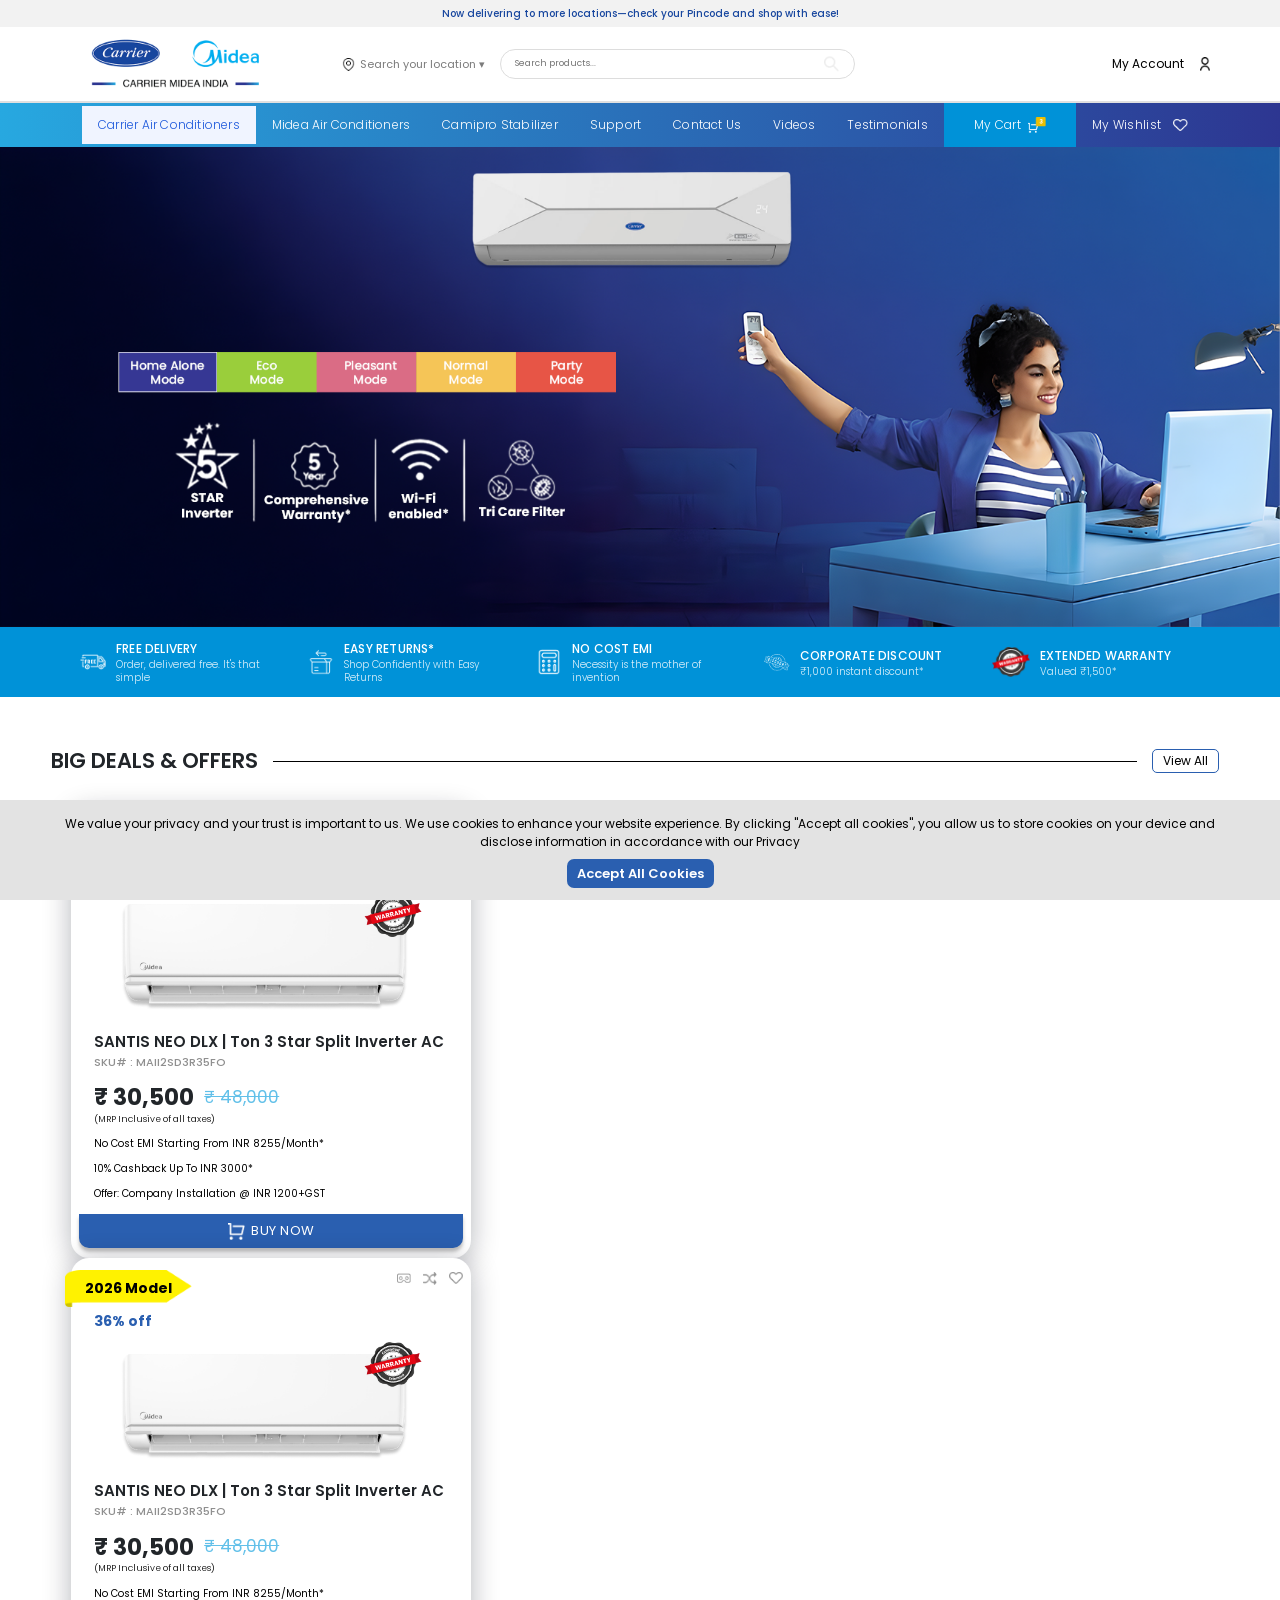
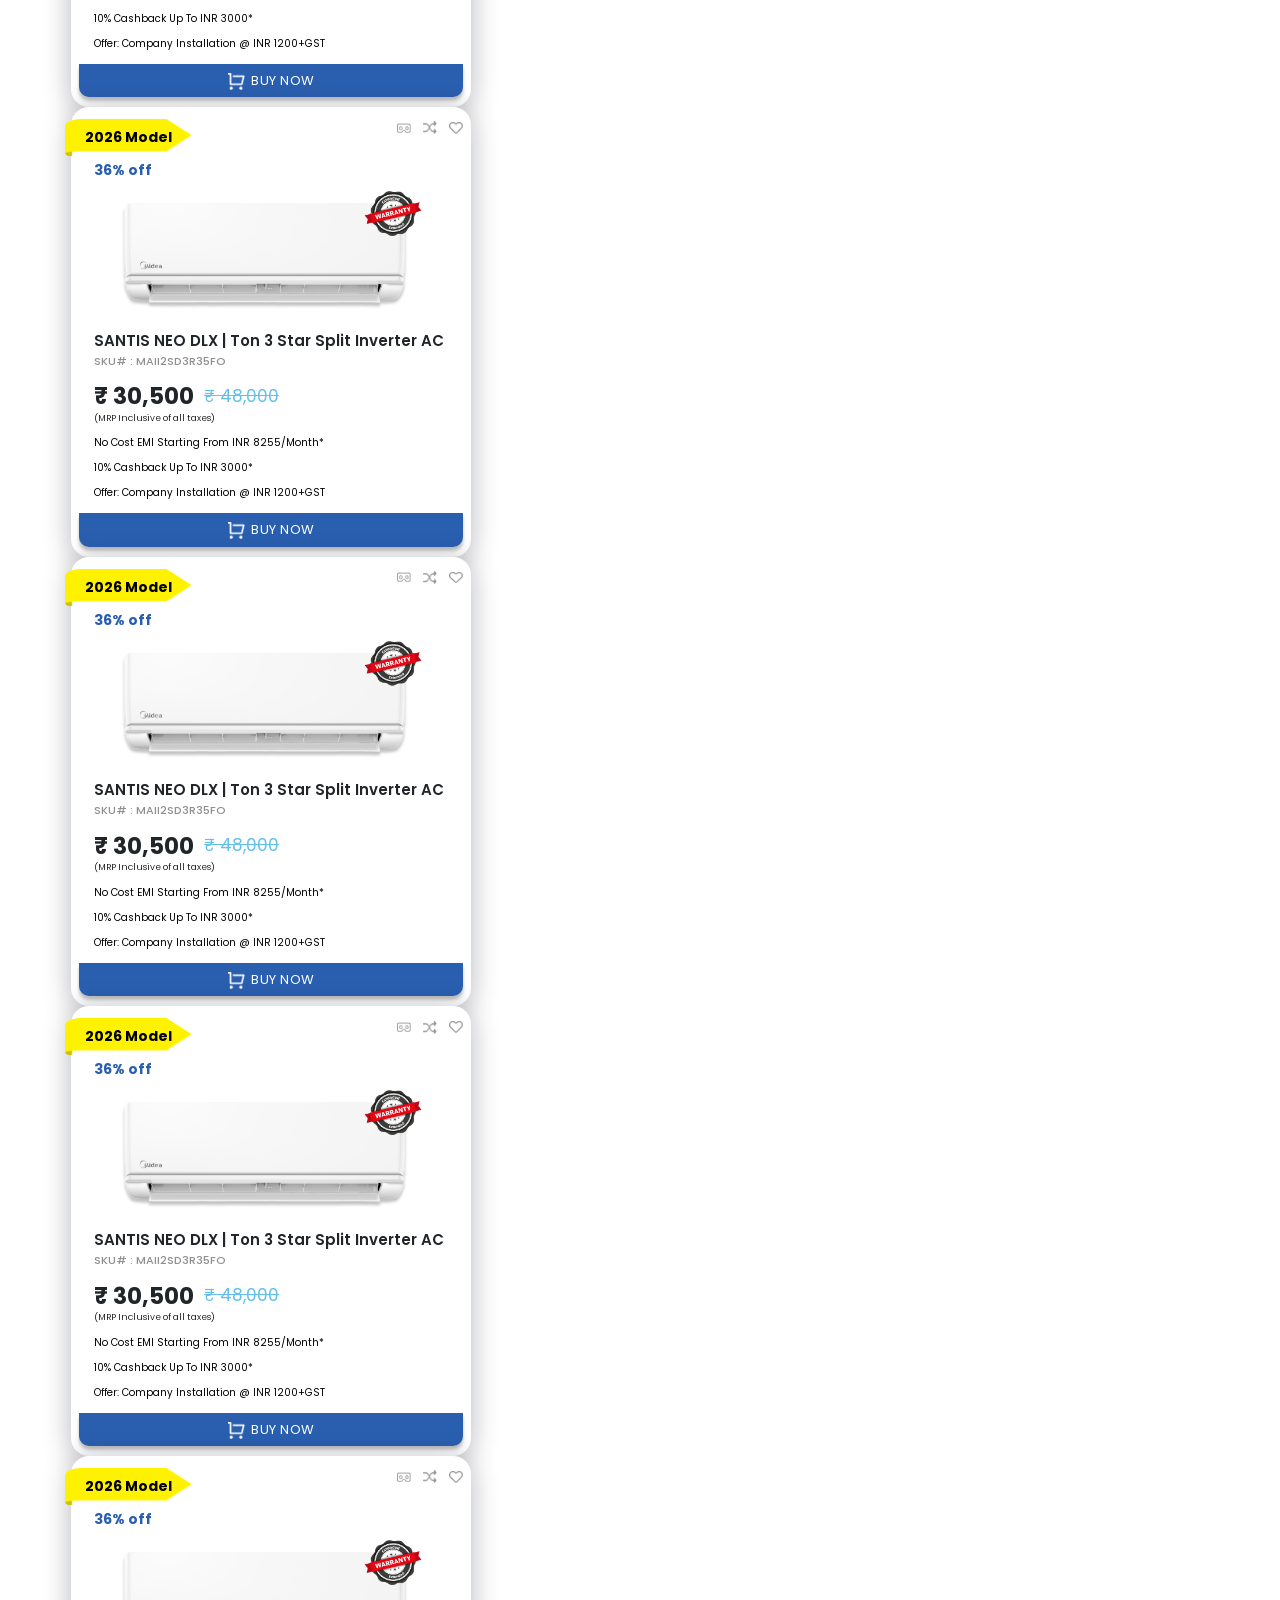
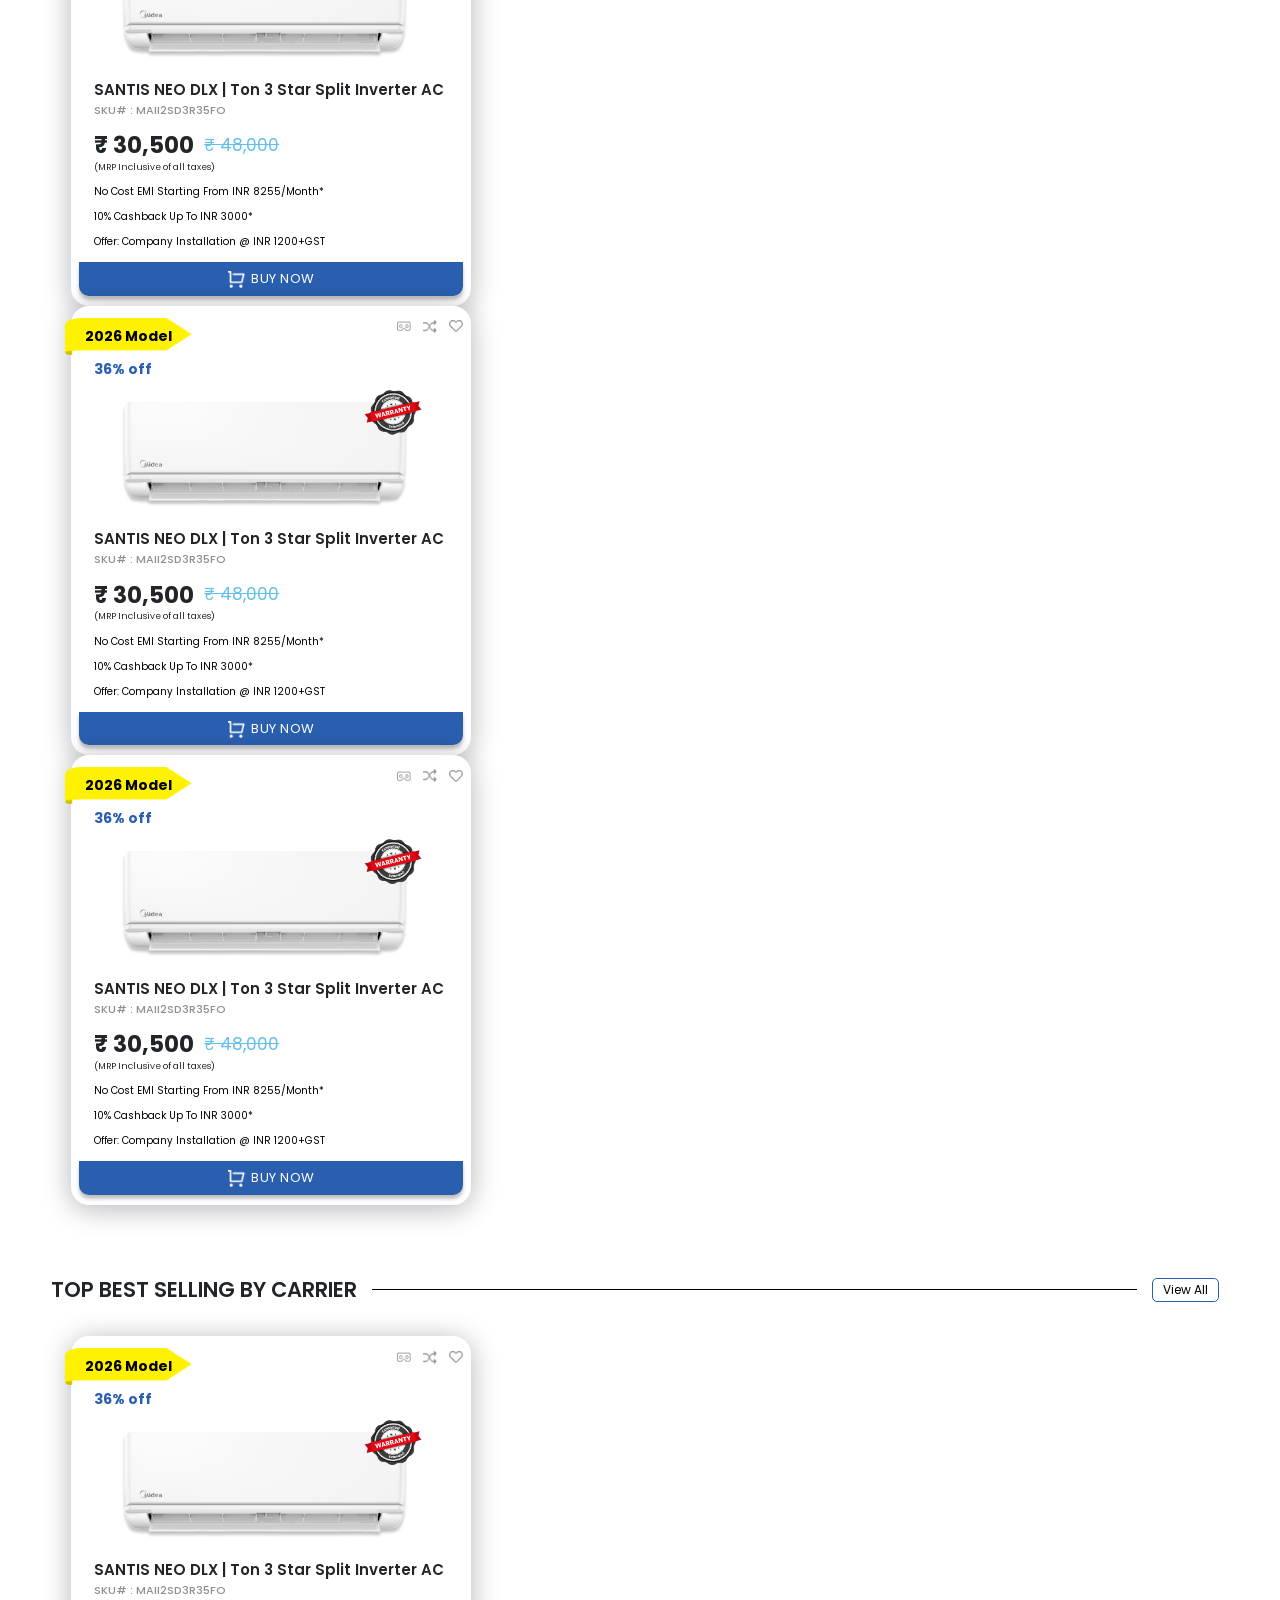
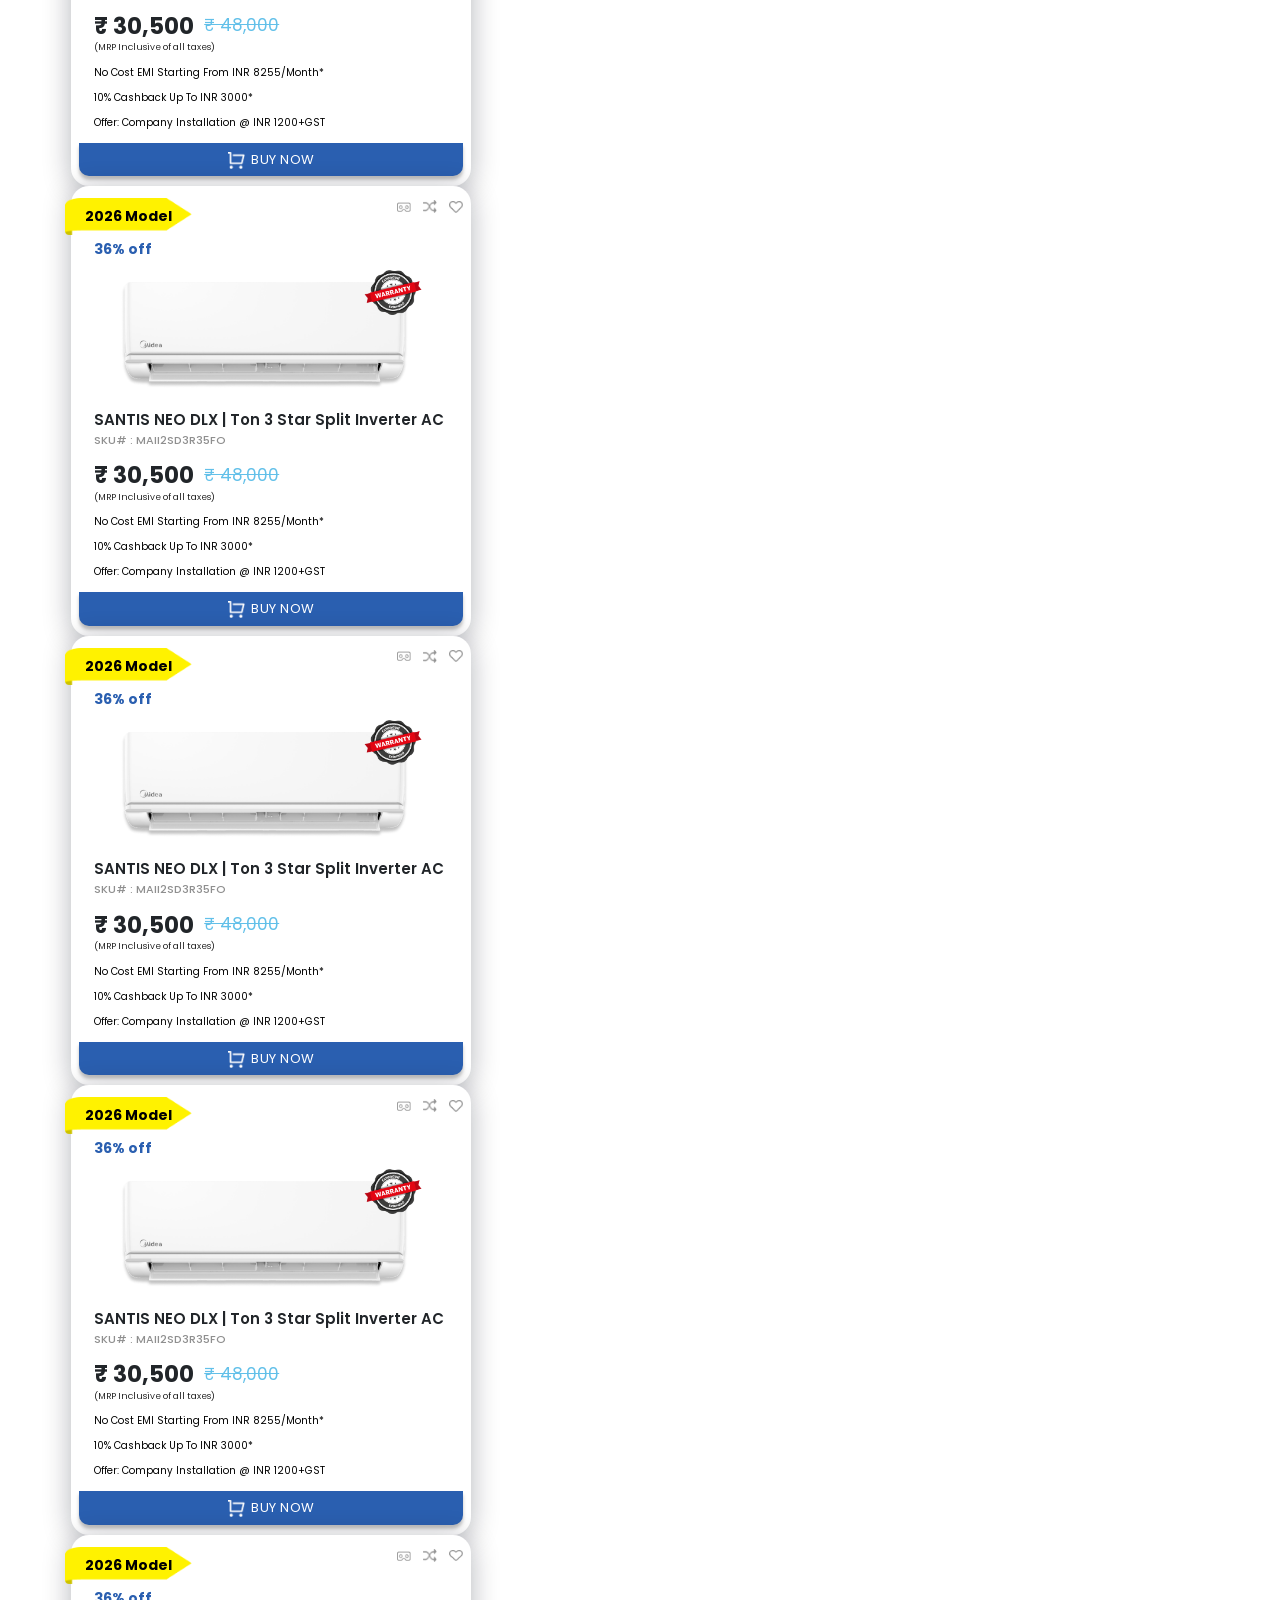
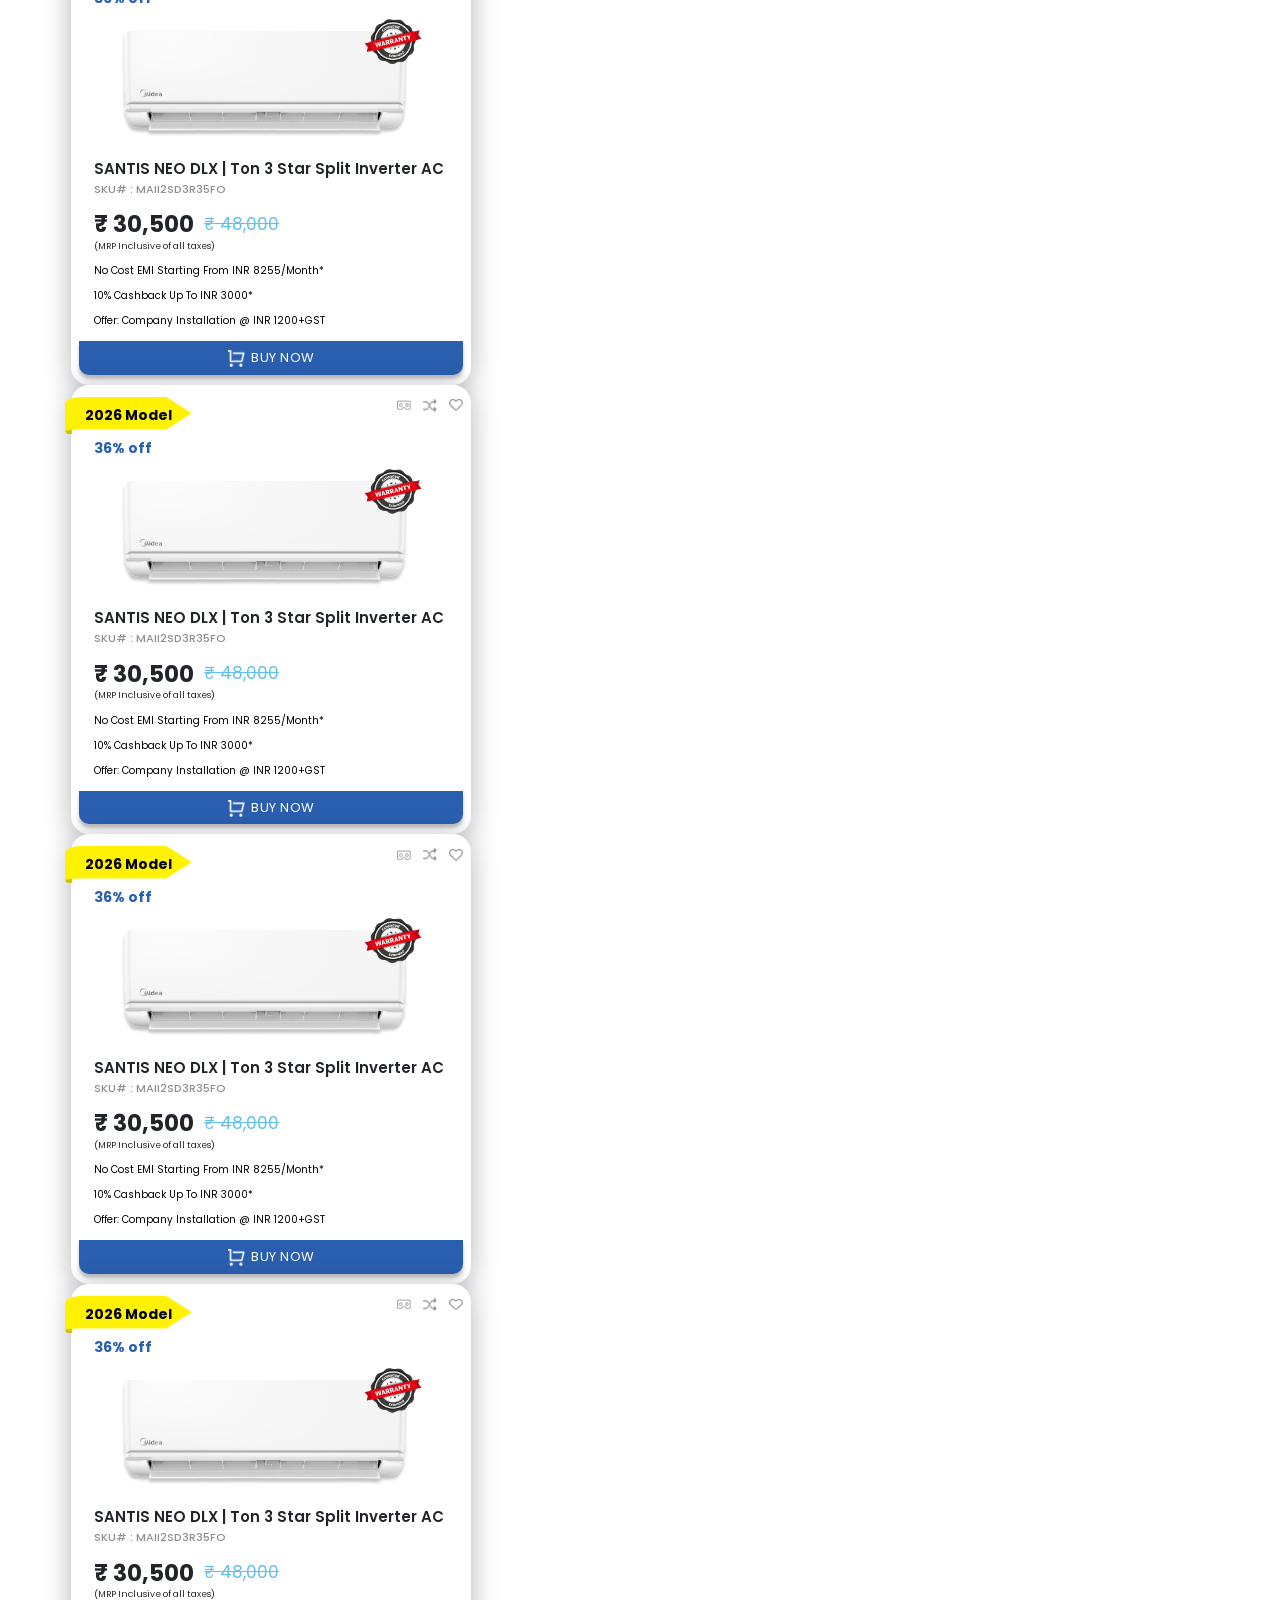
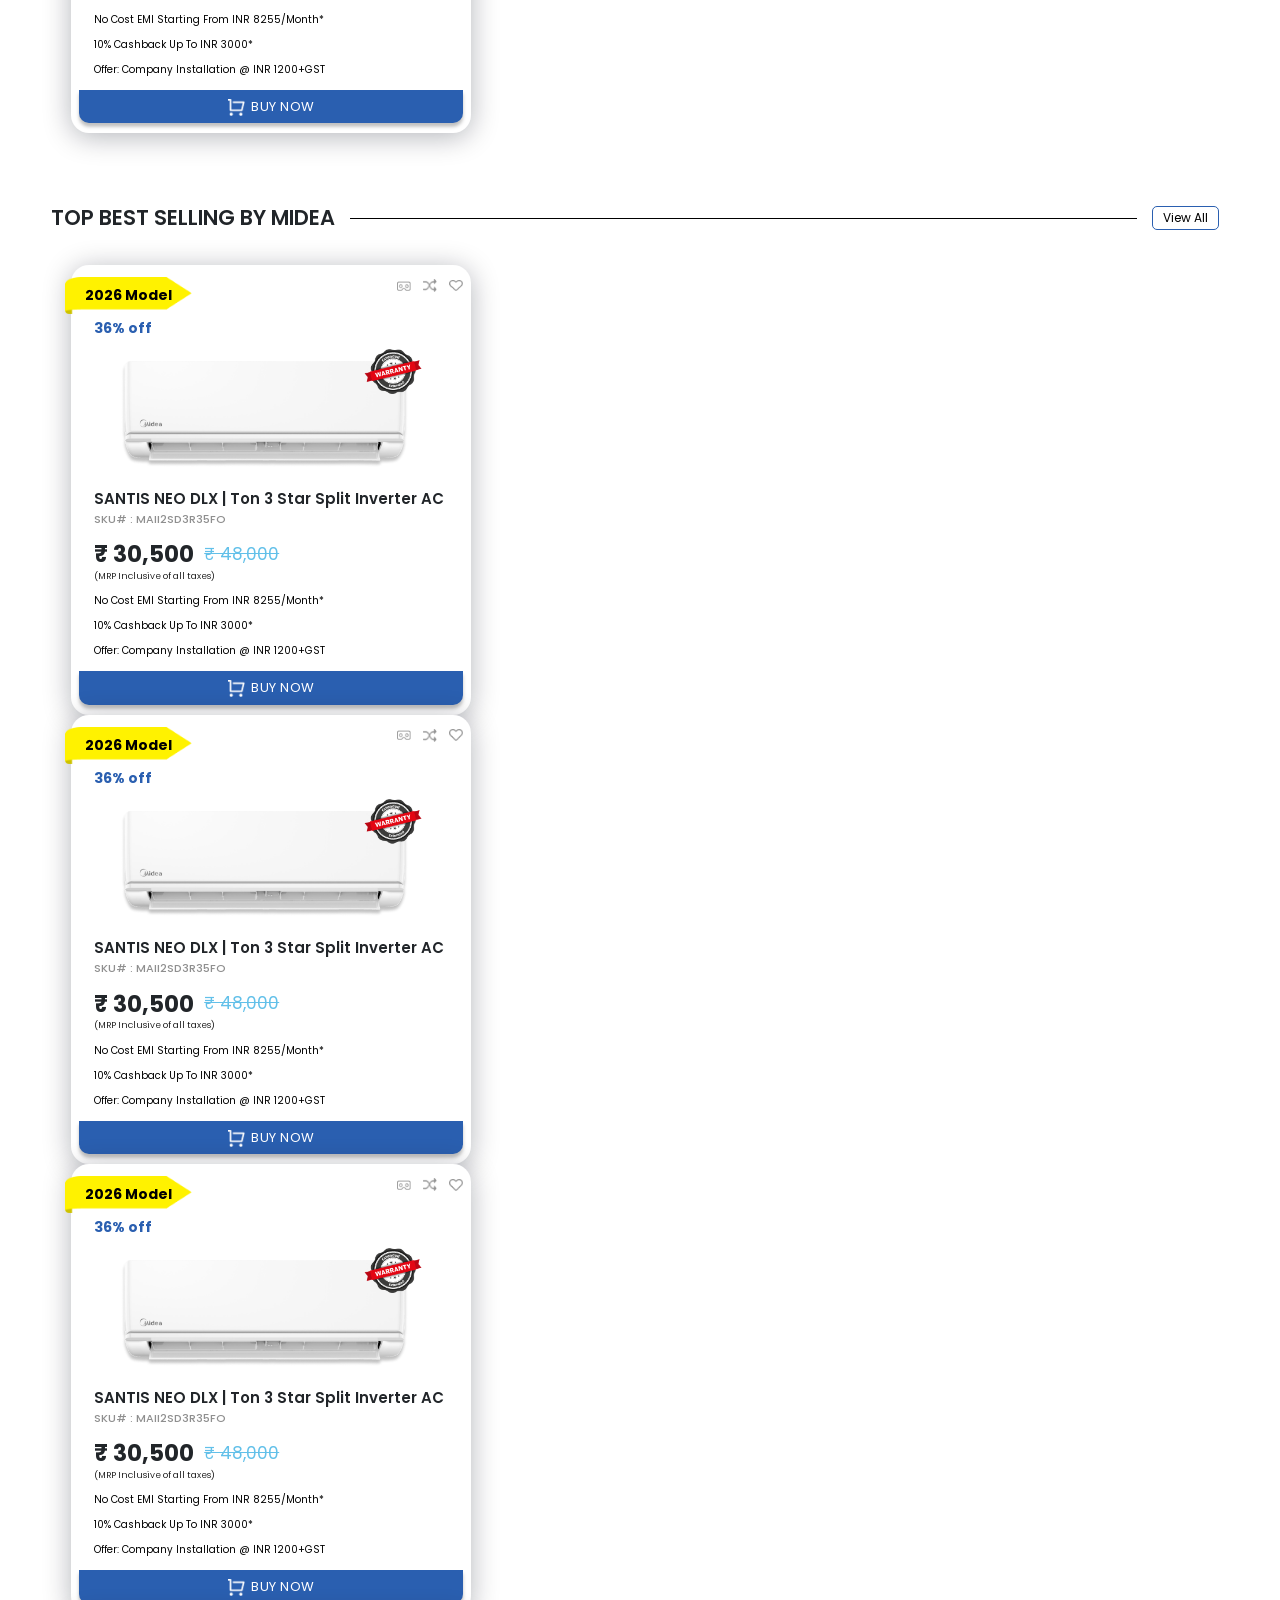
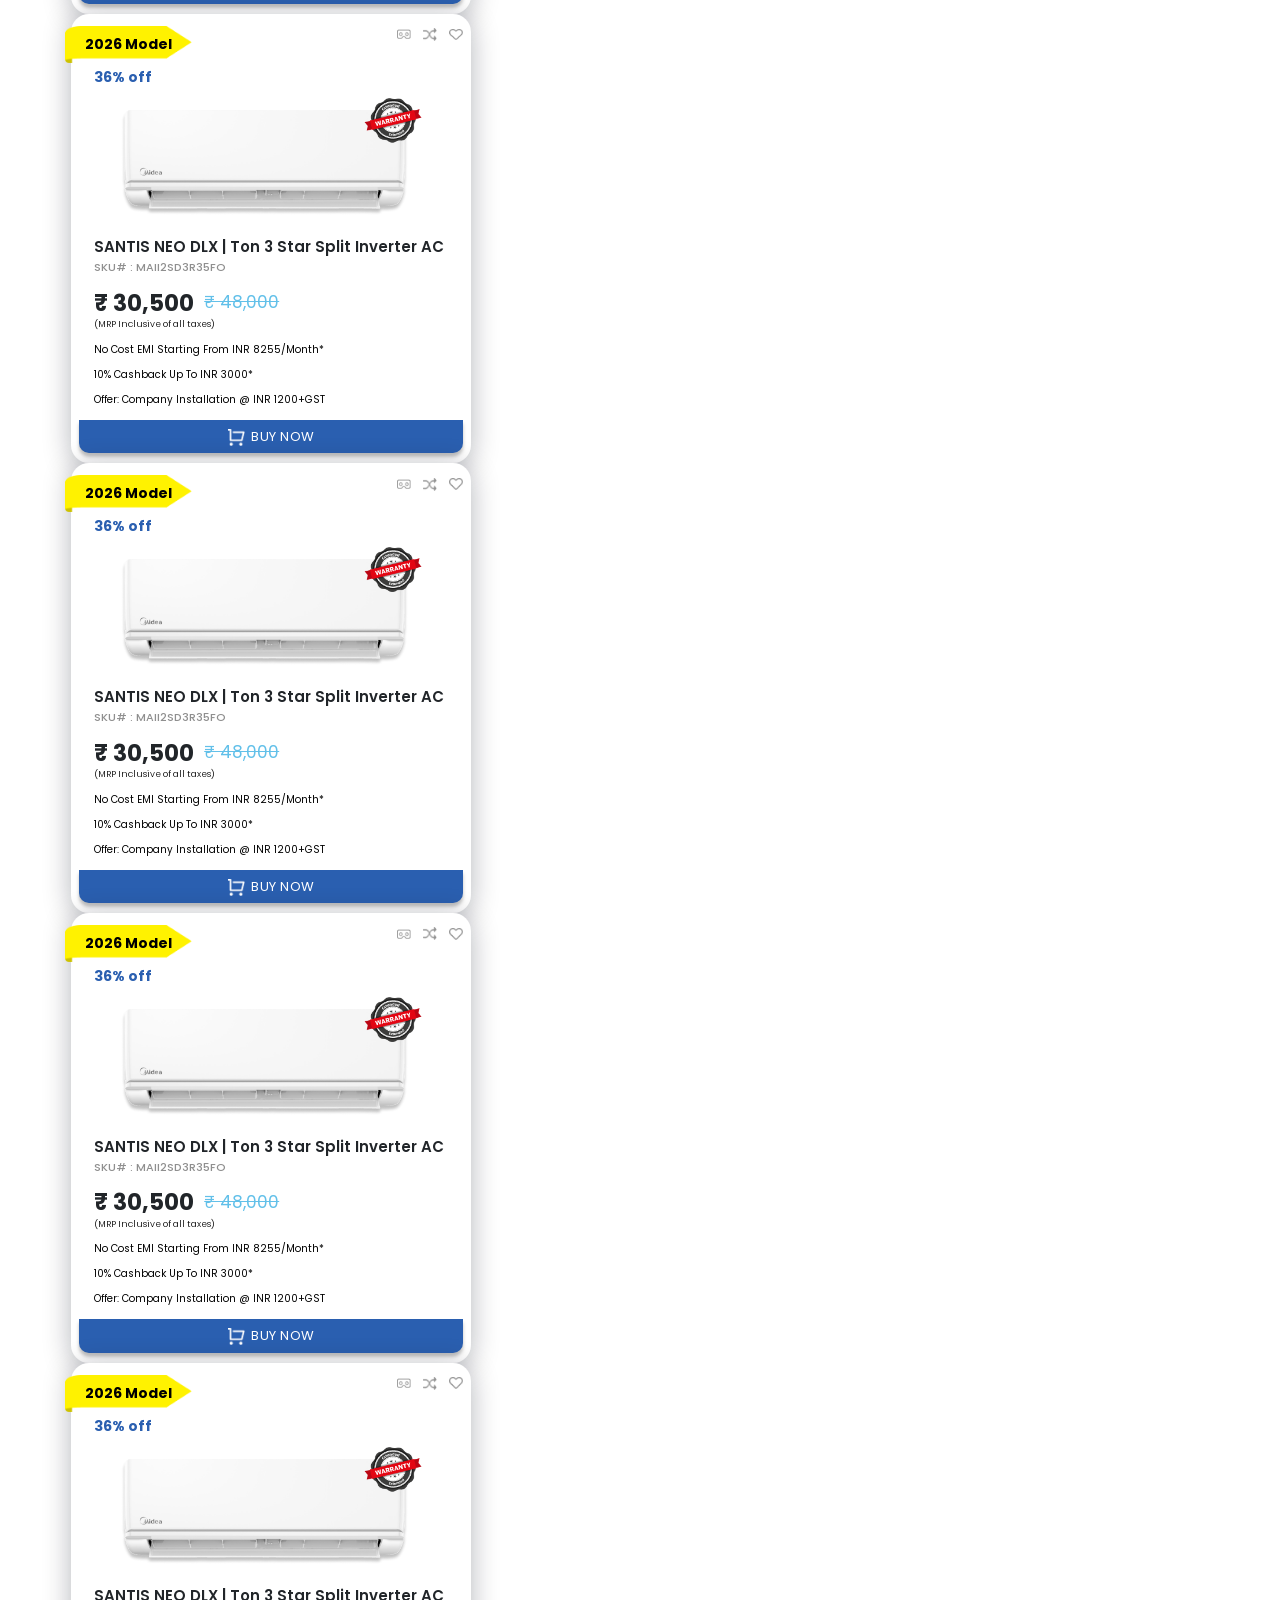
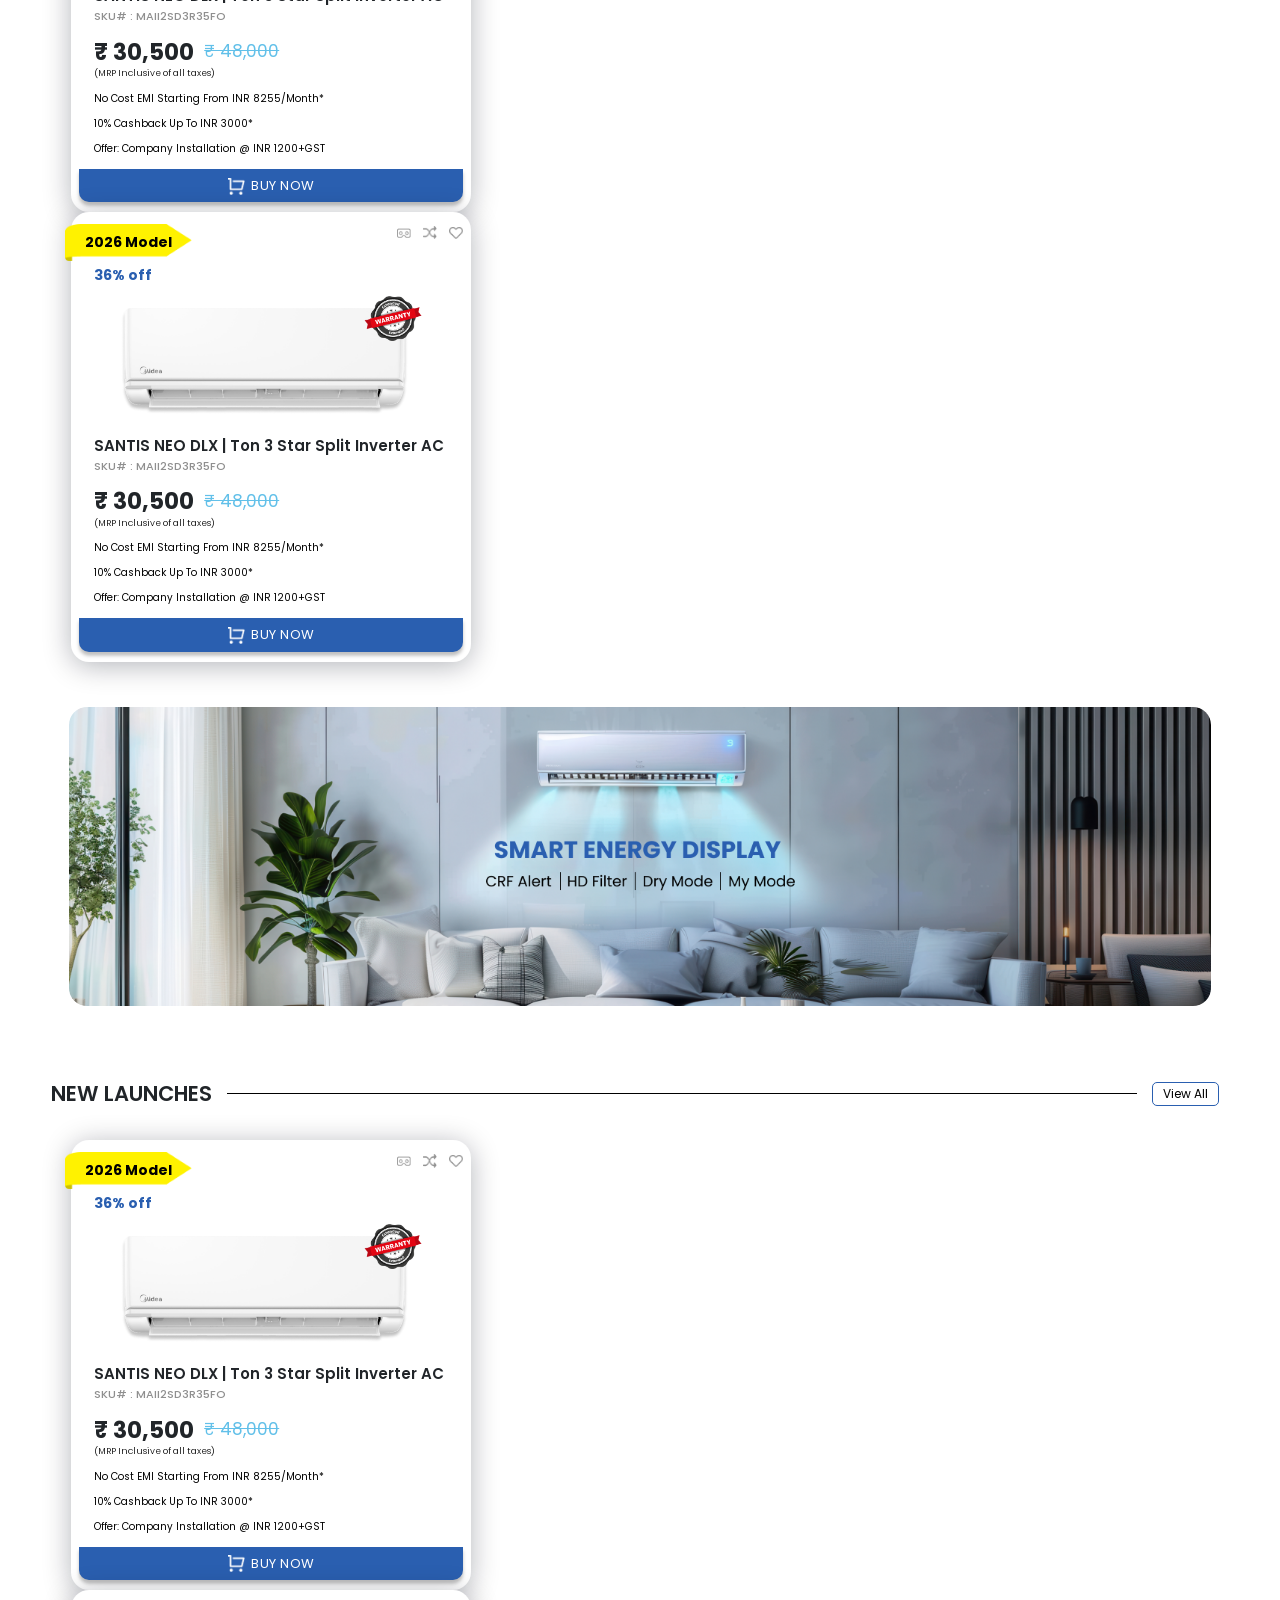
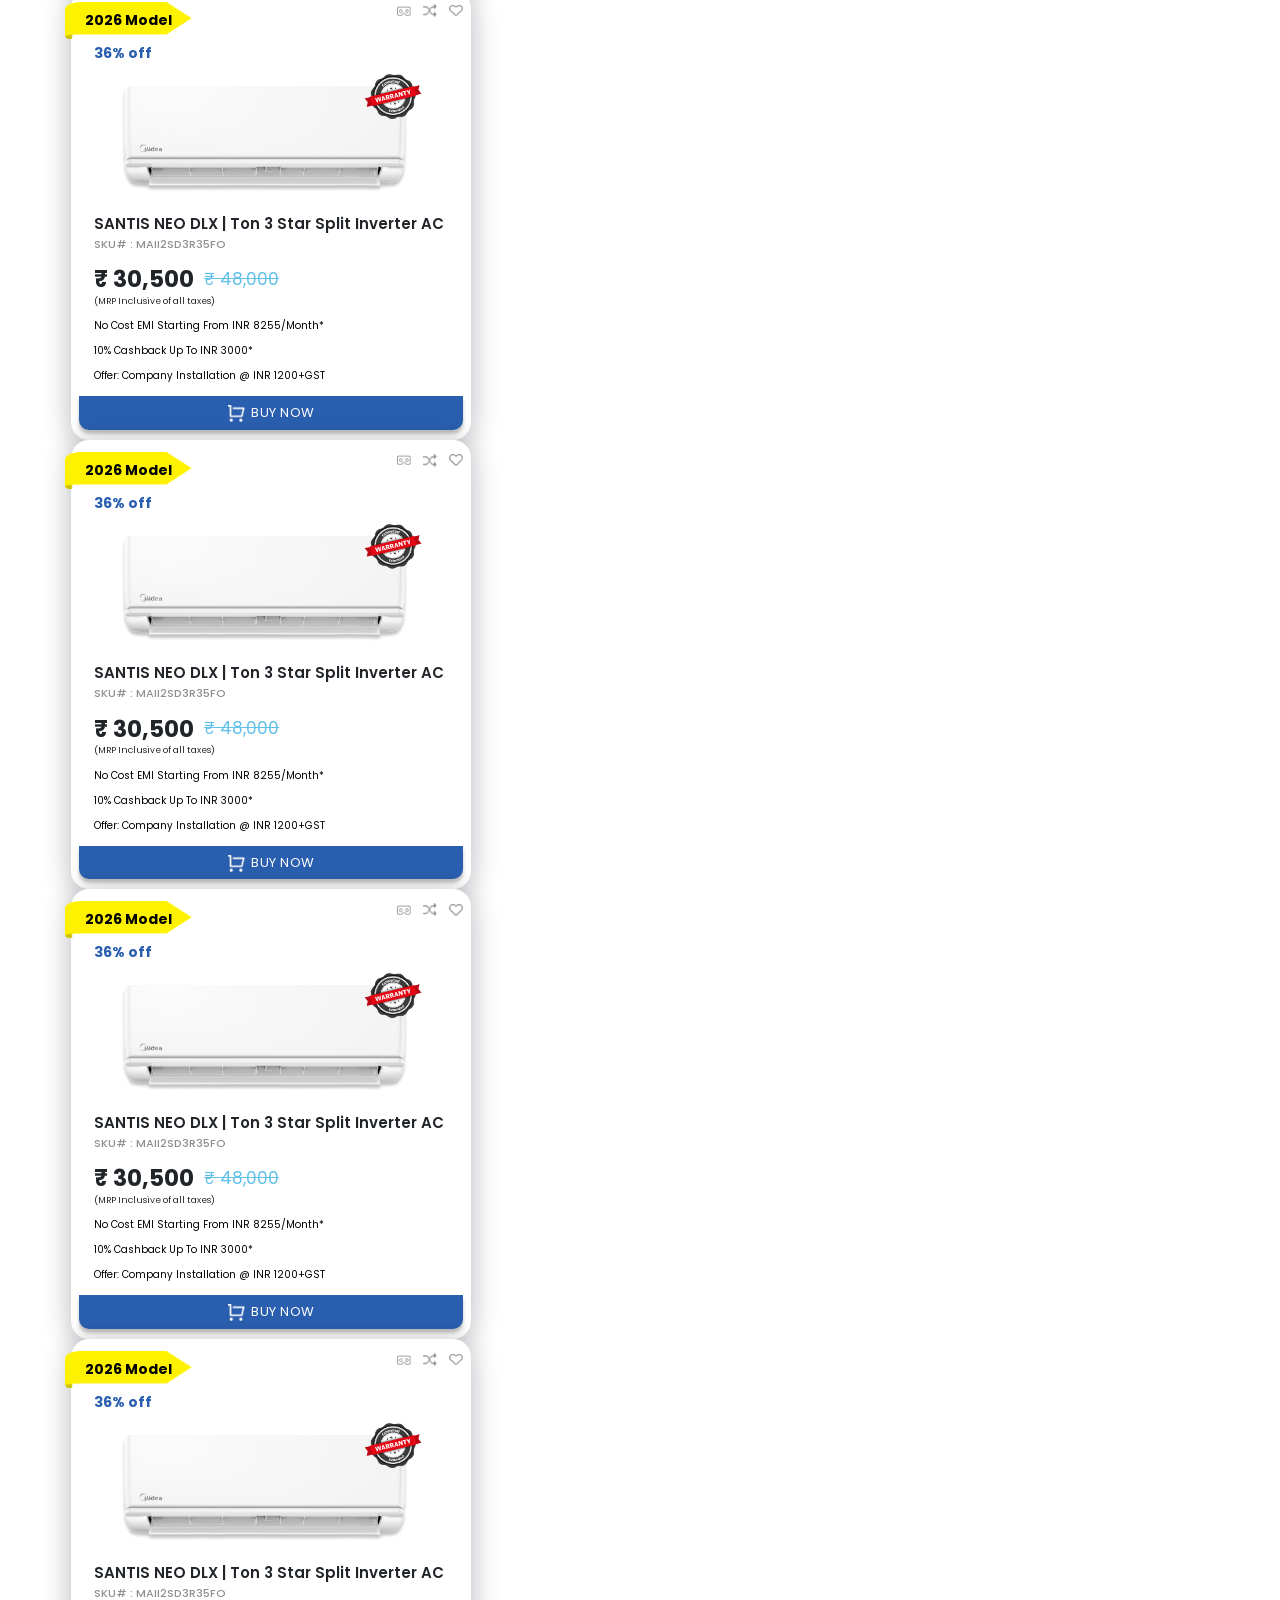
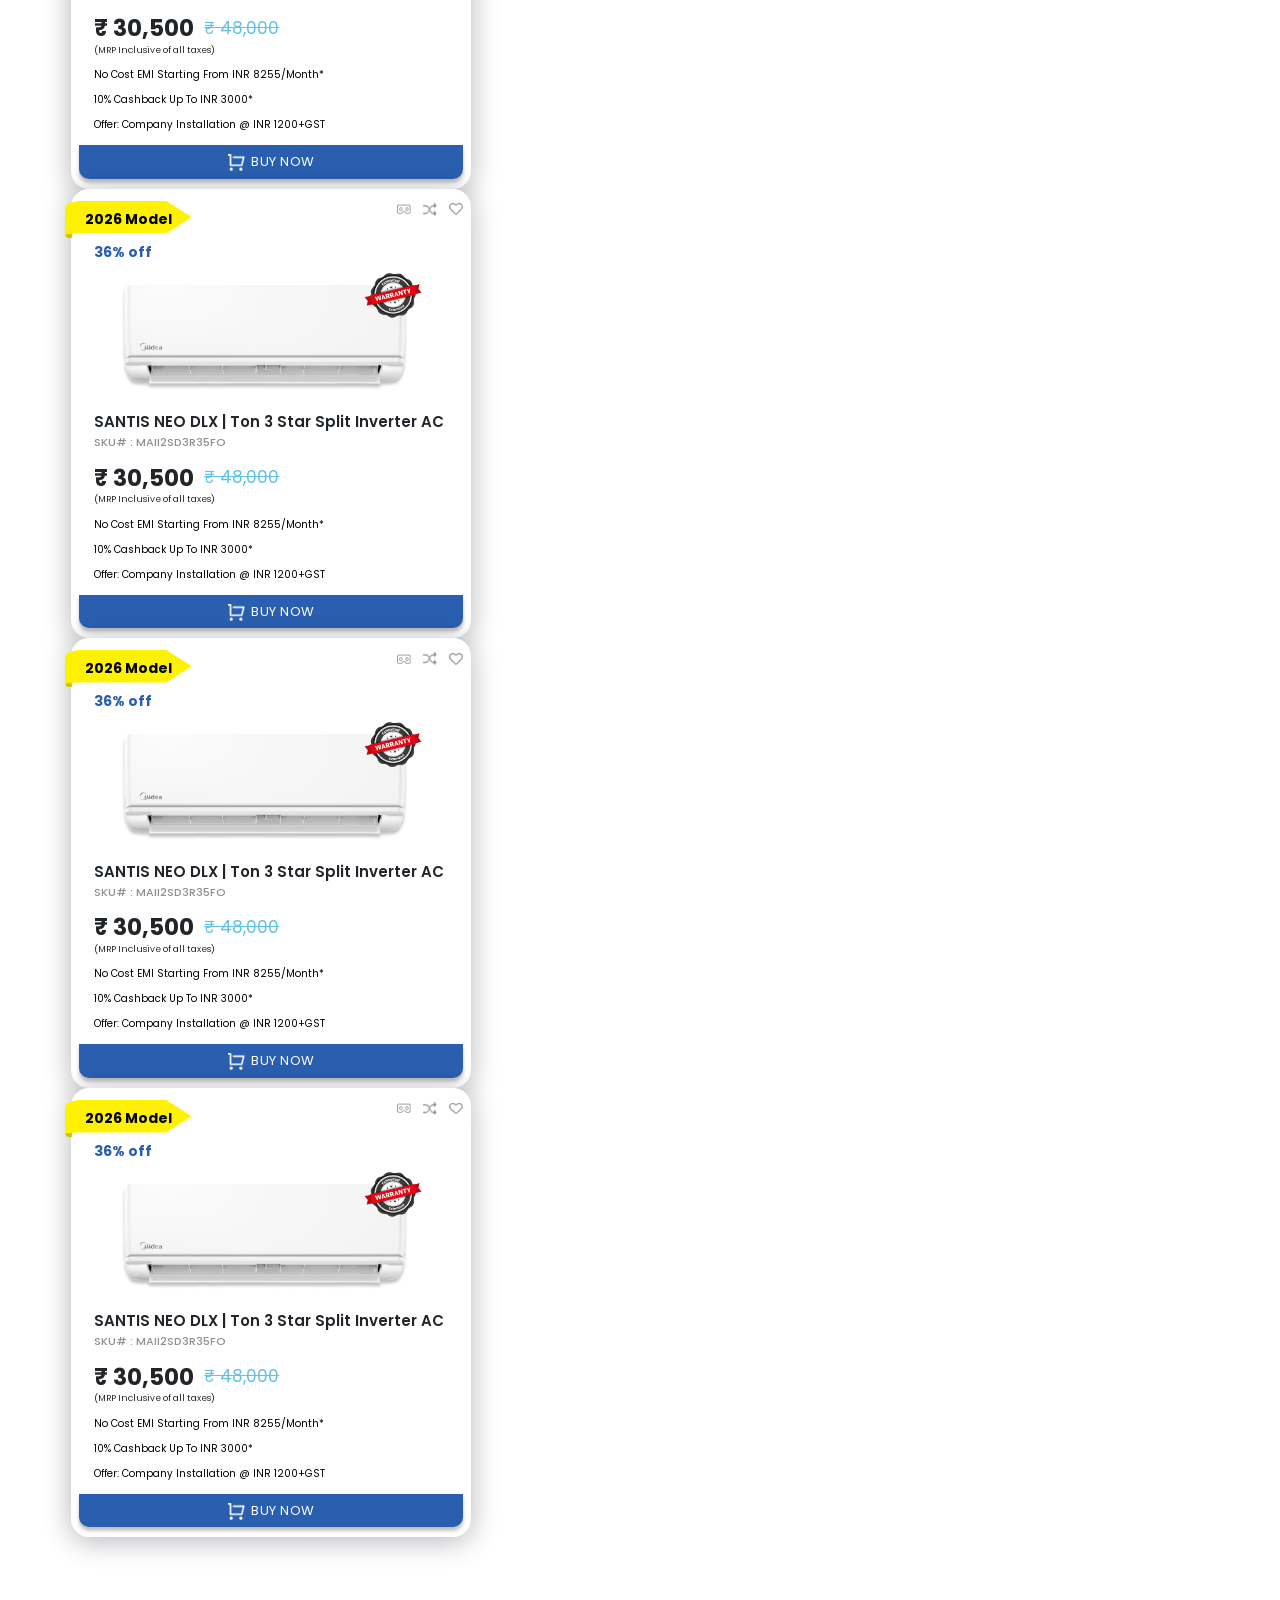
==== commit c3febee4: "add" ====
--- a/index.html
+++ b/index.html
@@ -11,7 +11,7 @@
     <link rel="stylesheet" href="style.css">
     <link href="https://cdn.jsdelivr.net/npm/bootstrap@5.3.2/dist/css/bootstrap.min.css" rel="stylesheet">
     <link rel="stylesheet" href="https://cdn.jsdelivr.net/npm/swiper@12/swiper-bundle.min.css" />
-<style>section{padding:0px}</style>
+<!-- <style>section{padding:0px}</style> -->
 
 </head>
 
--- a/style.css
+++ b/style.css
@@ -10,8 +10,23 @@
   background: #fff;
   border-bottom: 2px solid #e0e0e0;
   padding: 10px 0px;
-  font-family: "Poppins", sans-serif;
-}
+  font-family: "Poppins", sans-serif;position: sticky;
+    top: 27px;
+    z-index: 99;
+}
+.navbar { 
+    position: sticky !important;
+    top: 103px;
+    z-index: 99;
+}
+ .cookies_bar{position: sticky; bottom: 0px; background-color:#E3E3E3; z-index: 99999; text-align: center; padding: 15px 0;}
+        .cookies_bar p{color: #000; font-size: 12px; text-align: center; font-weight: 400; padding-bottom: 10px; max-width: 90%; margin: auto;}
+        .cookies_bar a, .cookies_bar button{background-color: #2A5FB0; color: #fff; font-size: 13px; font-weight: 600; text-decoration: none; padding: 5px 10px; border-radius: 7px;border: 0px;}
+        @media (max-width:767px){
+            .cookies_bar p{font-size: 11px;}
+            .cookies_bar{padding: 10px 0;}
+            .cookies_bar a{font-size: 11px;}
+        }
 
 .logo-section {
   display: flex;
@@ -23,7 +38,9 @@
   height: 54px;
   object-fit: contain;
 }
-.top_nav{background: #F2F2F2;display: flex; padding: 2px;}
+.top_nav{background: #F2F2F2;display: flex; padding: 2px;position: sticky;
+    top: 0;
+    z-index: 99;}
 .top_nav p{color: #17469E;
     font-size: 10px;font-weight: 500;
     text-align: center;
@@ -1096,6 +1113,7 @@
 .navbar .row{width: 100%;}
 /* ── Tablet: ≤ 991px ── */
 @media (max-width: 991px) {
+  .video-section{height: 400px;}
   .navbar {position: absolute !important;top: 100px;left: 0;right: 0;}
   .navbar .container{padding: 0px;}
   .navbar .navbar-nav li{border-bottom: 1px solid #ffffff2e;}
@@ -1942,6 +1960,10 @@
 .nav-pills .nav-link.active {color: #2a5fb0cc !important; }
 .blog_cards{padding-top: 20px;}
 @media (max-width: 767px) {
+  .swiper-section .thumb-swiper-container .swiper-slide.active-thumb {
+    border: 1px solid #292929 !important;
+    height: 60px !important;
+}
   .blog_cards .col-lg-11  .row{gap: 10px;}
   .nav-pills .nav-link::after{bottom: -5px;}
   .user_details{display: flex;list-style: none;padding-left: 0;gap: 15px;margin-bottom: 0px;}
@@ -1991,8 +2013,8 @@
   .card-icon,
   .card-icon,
   .card-icon {
-    width: 30px !important;
-    height: 30px !important;
+    width: 25px !important;
+    height: 25px !important;
   }
   .card-desc {
     font-size: 12px !important;
@@ -2010,7 +2032,7 @@
     font-weight: 500 !important;
   }
   .get-support-btn img {
-    height: 20px !important;
+    height: 18px !important;
   }
   .help-header h2 {
     font-size: 17px !important;
@@ -2018,8 +2040,7 @@
   .help-header p {
     font-size: 11px !important;
   }
-  .get-support-btn {
-    width: 140px;align-items: center;
+  .get-support-btn { align-items: center;
         justify-content: center;
         border-radius: 10px !important;
   }
@@ -2386,7 +2407,8 @@
     padding: 0 10px;
   }
   section{padding: 30px 0px 0px;}
-  .deals-header{margin: auto; width: 100%;}
+  .deals-header{margin: auto;  }
+  .review-dal{width: 100%;}
 
   /* spacing between boxes */
   .carrier-box {
@@ -2520,6 +2542,9 @@
   .ac-card {
     width: 85% !important;
   }
+}
+@media (min-width:991px) and (max-width:1200px){
+  .navbar .nav-link{font-size: 10px;}
 }
 @media (max-width: 1200px){
   .nav-link-item{padding: 7px;font-size: 11px;}
@@ -2535,7 +2560,7 @@
   .sku{font-size: 9px;}
   .price{font-size: 18px;}
   .old-price{font-size: 14px;}
-  .inclusive_tax, .strip-desc{font-size: 9px !important;}
+  .inclusive_tax, .strip-desc{font-size: 10px !important;}
   .info {font-size: 9px; margin-bottom: 7px;}
   .buy-btn img{width: 13px;}
   .buy-btn{font-size: 11px !important;}
@@ -2566,7 +2591,7 @@
   .help-header p {font-size: 12px;}
   .get-support-btn{font-size: 11px;padding: 7px 20px;}
   .get-support-btn img{height: 22px;}
-  .help-section .card{padding: 18px;}
+  .help-section .card{padding: 18px;box-shadow: 0px 4px 15px 0px #00000026 !important;padding: 20px !important;}
   .card-title {font-size: 23px;}
   .plus-circle, .card-icon {width: 40px;height: 40px;}
   .card-desc {font-size: 13px;}
@@ -2851,17 +2876,19 @@
 .header-search-section .search-btn { background: none; border: none; padding: 0 10px; cursor: pointer; color: #d1d5db;   font-size: 16px; display: flex; align-items: center; justify-content: center;}
 .header-search-section .search-btn:hover { color: #9ca3af;}
         /* Sticky Header Bar */
-.sticky-prod-header { background-color: #EBEBEB;  padding: 15px 0; }
-        .sticky-prod-header .btn-small{font-size: 10px; font-weight: 400; padding: 4px 3px; background-color: #2A5FB0; color: #fff; width: 90px;}
+.sticky-prod-header { background-color: #EBEBEB;  padding: 15px 0;position: sticky;
+    top: 147px;
+    z-index: 99;}
+        .sticky-prod-header .btn-small{font-size: 11px; font-weight: 300; padding: 4px 3px; background-color: #2A5FB0; color: #fff; width: 90px;}
         .sticky-prod-header .add-text{font-size: 15px; font-weight: 500; padding-right: 100px;}
-        .sticky-prod-header .add-text p{margin-bottom: unset; font-size: 15px;}
+        .sticky-prod-header .add-text p{margin-bottom: unset; font-size: 17px;font-weight: 400;}
         .sticky-prod-header .add-text span{font-size: 9px; font-weight: 300;}
-        .sticky-prod-header .price-content .price{font-size: 15px; font-weight: 700; color: #2A5FB0; }
+        .sticky-prod-header .price-content .price{font-size: 19px; font-weight: 700; color: #2A5FB0; }
         .sticky-prod-header .price-content .mrp{font-size: 9px; font-weight: 400; }
         .sticky-prod-header .price-content .cut-price{font-size: 16px; font-weight: 400; color: #8E8E8E;}
         .sticky-prod-header .price-content .save-price{font-size: 15px; font-weight: 500; color: #000;}
         .sticky-prod-header .price-content{line-height: 1;}
-        .sticky-prod-header .emi-line{font-size: 9px; font-weight: 400; color: #000;}
+        .sticky-prod-header .emi-line{font-size: 9px; font-weight: 400; color: #000; line-height: 16px;}
         /* ----- SWIPER THUMBNAILS STYLING ----- */
        .swiper-section .thumb-swiper-container {height: 500px;  width: 110px; margin-right: 10px; overflow: hidden;  }
        .swiper-section .thumb-swiper-container .swiper-slide { height: 75px !important;   border-radius: 7px; padding: 2px; cursor: pointer; display: flex; align-items: center; justify-content: center; background-color: #fff;  transition: all 0.2s ease;}
@@ -2871,7 +2898,8 @@
         /* Main Image Area */
         .swiper-section .main-image-container { position: relative; background-color: #FFFFFF; border: 1px solid #f0f0f0; padding: 30px; text-align: center; flex-grow: 1; height: 500px;  display: flex;  align-items: center;  justify-content: center;
             /* box-shadow:0px 0px 2px 0px #00000099; */
-           box-shadow: 0px 0px 4px 5px #00000026;
+           /* box-shadow: 0px 0px 4px 5px #00000026; */
+           box-shadow: 0px 0px 4px 5px #0000000f;
           }
         /* ================================================================================= */
         
@@ -2881,8 +2909,8 @@
         .main-image-container .image-icons .vr-img,  .main-image-container .image-icons .vr-img2{width: 30px; height: auto;}
          .main-image-container .image-icons .vr-img2{margin-left: 10px; width: 20px;}
          /* main.swiper-section{padding-top: 20px;} */
-         .product-details .product-title{font-size: 19px; font-weight: 600; line-height: 25px; color: #000;}
-         .product-details .product-code{font-size: 14px; font-weight: 400; color: #000;}
+         .product-details .product-title{font-size: 19px; font-weight: 600; line-height: 28px; color: #000;}
+         .product-details .product-code{font-size: 13px; font-weight: 400; color: #000;}
          .product-rating .rating-number{font-size: 12px; color: #000; font-weight: 600;}
          .product-rating{display: flex; flex-direction: row;}
          .product-rating .star-rating{    display: flex;align-items: center;justify-content: center;gap: 2px; margin-left: 3px;}
@@ -2891,20 +2919,21 @@
          .product-details .stock-check .green-dot{font-size: 12px; background-color: #6FFF00; border: 1px solid #C3C3C3; border-radius: 50%; width: 12px; height: 12px; display: inline-block; margin-right: 5px; box-shadow: 0px 4px 4px 0px #00000040;}
          .product-details .feature-icon-box.six-in-one{  width: 30px; padding-top: 20px; color: #707070;} 
          .product-details .feature-icon-box.six-in-one span{ background-color: #78D9FF; width: 30px; display: block; padding: 3px 3px;}
-         .product-details .product-price{font-size: 27px; font-weight: 700; color: #2D3893;}
+         .product-details .product-price{font-size: 23px; font-weight: 700; color: #2A5FB0;}
          .product-details .cut-price{font-size: 20px; font-weight: 300; color: #8E8E8E;}
-         .product-details .save-price{font-size: 20px; font-weight: 500; color: #000;}
-         .product-details .offer-price{font-size: 11px; font-weight: 600; color: #fff; background-color: #FE1721; padding: 4px 10px; border-radius: 0px 20px 0px 0px;}
+         .product-details .save-price{font-size: 19px; font-weight: 500; color: #000;}
+         .product-details .offer-price{font-size: 10px; font-weight: 600; color: #fff; background-color: #FE1721; padding: 4px 10px; border-radius: 0px 15px 0px 0px;}
          .product-details .tax{    font-size: 10px; color: #000; line-height: 1.1; margin-top: unset !important;}
-         .product-details .main-price{border-bottom: 1px solid #ccc; padding-bottom: 20px;}
+         .product-details .main-price{border-bottom: 0px solid #ccc; padding-bottom: 20px;}
          .product-details .product-save .save-text{font-size: 20px; font-weight: 700; color: #000;}
          .product-details .product-save .save-text span{color: #ff0000;}
-         .product-details .product-save .save-btn{background-color: #2A5FB0; color: #fff; font-size: 14px; font-weight: 400; box-shadow: 0px 4.18px 4.18px 0px #00000040; padding: 6px 35px;}
+         .product-details .product-save .save-btn{background-color: #2A5FB0; color: #fff; font-size: 15px;letter-spacing: 0.5px;font-weight: 400; box-shadow: 0px 4.18px 4.18px 0px #00000040; padding: 6px 35px;}
          .product-details .warrenty-line{font-size: 12px; color: #000; border-bottom: 1px solid #ccc;}
          .product-details .pin-text{font-size: 16px; font-weight: 500; color: #000;}
-         .product-details .pin-code input{    border: 1px solid #ccc; border-radius: 10px; padding: 5px 15px; width: 250px; font-size: 14px; color: #868686;}
-         .product-details .pin-code .btn-check-avail{background-color: #2A5FB0; color: #fff; font-size: 14px; font-weight: 400; padding: 8px 30px;}
-         .product-details .correct-pin{font-size: 12px; color: #219653; display: flex; align-items: center; gap: 5px;}
+         .product-details .pin-code input{    border: 1px solid #ccc; border-radius: 10px; padding: 5px 15px; width: 250px; font-size: 12px; color: #868686;}
+         .product-details .pin-code .btn-check-avail{background-color: #2A5FB0; color: #fff; font-size: 13px; font-weight: 500; padding: 8px 30px;}
+         .product-details .correct-pin{font-size: 11px; color: #219653; display: flex; align-items: center; gap: 5px;}
+         .offer_banner p{font-size: 11px; max-width: 85%; position: relative; z-index: 2;}
          .product-details .emi-text{font-size: 12px; color: #000;}
          .product-details .gold-warranty-box{box-shadow: 0px 2.83px 7.08px 0px #00000040;
         border: 1px solid #D5D5D5; background: url(./images/warrenty-img.png); background-size: cover;     background-position: 70% 40%;background-repeat: no-repeat; 
@@ -2913,35 +2942,36 @@
     .product-details .gold-warranty-box h5 .fw-normal{ font-size: 11px !important;}
     .product-details .gold-warranty-box .warrenty-box-text{color: #000; font-weight: 500; font-size: 11px; padding: 7px 0; border-top: 1px solid #0000001A;}
     .product-details .gold-warranty-box .warrenty-box-text span{color: #FF0000;}
-    .product-details .gold-warranty-box .years-text{font-size: 11px;}
+    .product-details .gold-warranty-box .years-text{font-size: 10px;}
+    .moretext {display: none;}
 
         .swiper-section .off-text-blue { position: absolute; top: 35px; left: 10px; color: #2A5FB0; font-weight: bold;}
         .swiper-section .image-icons { position: absolute; top: 15px; right: 15px; color: #888; font-size: 18px;}
         .swiper-section .image-icons i { margin-left: 10px; cursor: pointer;}
         /* Feature Icons */
-        .feature-icon-box {  text-align: center; width: 60px; margin-right: 10px; font-size: 9px; line-height: 1.1; color: #000;}
+        .feature-icon-box {  text-align: center; width: 60px; margin-right: 14px; font-size: 9px; line-height: 1.1; color: #000;}
         .feature-icon-box img { width: 80%; border-radius: 7px; padding: 7px; border: 1px solid #eee;  margin-bottom: 5px; background-color: #2D3893;}
         /* Offers & Availability */
        .product-details .dotted-box { border: 1.5px dashed #FF0800; border-radius: 10px; padding: 10px; font-size: 13px; color: #000; }
        .product-details .blue-offer-box { background-color: #2A5FB0; color: white; border-radius: 10px; padding: 15px; font-size: 12px; height: 100%; box-shadow: 0px 4px 4px 0px #00000040;     display: flex; flex-direction: column; justify-content: space-evenly;}
-        .product-details .blue-offer-box .bank-offer {font-size: 14px; font-weight: 600;  padding-top: 5px;}
+        .product-details .blue-offer-box .bank-offer {font-size: 14px; font-weight: 600;  padding-top: 5px; margin-bottom: 0 !important;}
 
         .product-details .blue-offer-box .bank-offer::after {content: "";display: block;width: 45px; height: 1px; background-color: #fff; margin-top: 5px;}
 
-        .product-details .blue-offer-box p {font-size: 10px; margin-bottom: 20px; font-weight: 400;}
-        .product-details .blue-offer-box a {font-size: 10px;  color: #fff; text-decoration: none;}
+        .product-details .blue-offer-box p {font-size: 9px; margin-bottom: 20px; font-weight: 300;}
+        .product-details .blue-offer-box a {font-size: 9px; font-weight: 300;  color: #fff; text-decoration: none;}
         .btn-check-avail { background-color: #2b60a3; color: white;} 
         .sticky-left-col { position: -webkit-sticky;   position: sticky;  top: 20px;   align-self: flex-start;   overflow-y: auto; padding-bottom: 20px; padding-top: 10px;}
 
     /* Container for the features section */
 .product-details .features-card { background-color: #EEEEEE;  border-radius: 10px; padding: 24px 30px;  margin-bottom: 20px;}
 /* Heading style */
-.product-details .features-card .features-title { color: #000; font-size: 20px; font-weight: 700; margin-top: 0; margin-bottom: 12px;}
+.product-details .features-card .features-title { color: #000; font-size: 19px; font-weight: 600; margin-top: 0; margin-bottom: 12px;}
 /* List styling */
 .product-details .features-card .features-list { margin: 0 0 24px 0; padding-left: 18px; }
-.product-details .features-card .features-list li { color: #383838;  font-size: 13px; line-height: 1.6;}
+.product-details .features-card .features-list li { color: #383838;  font-size: 12px; line-height: 20px;}
 /* Outlined Button styling */
-.product-details .features-card .read-more-btn { background-color: transparent;  border: 1px solid #2A5FB0;   color: #030303;  padding: 6px 16px;  border-radius: 8px;  font-size: 11px;  font-weight: 500;  cursor: pointer;  transition: background-color 0.2s ease, color 0.2s ease;}
+.product-details .features-card .read-more-btn { background-color: transparent;  border: 1px solid #2A5FB0;   color: #030303;  padding: 5px 16px;  border-radius: 12px;  font-size: 10px;  font-weight: 500;  cursor: pointer;  transition: background-color 0.2s ease, color 0.2s ease;}
  
     
     
@@ -3057,14 +3087,14 @@
         /* Make each tab take up equal width */
        .tab-section .custom-tabs .nav-item { flex: 1; margin: 0;    width: 20%; max-width: 20%; margin-left: 130px;}
         /* Inactive Tab Styling */
-       .tab-section .custom-tabs .nav-link { border: none; border-radius: 0; color: #777777;  font-size: 12px;  font-weight: 500;  padding: 12px 20px;  width: 70%;  text-align: center; transition: all 0.3s ease;}
+       .tab-section .custom-tabs .nav-link { border: none; border-radius: 0; color: #808080;  font-size: 12px;  font-weight: 500;  padding: 12px 20px;  width: 70%;  text-align: center; transition: all 0.3s ease;}
 
        .tab-section .custom-tabs .nav-link:hover { color: #2A5FB0;}
         /* Active Tab Styling */
         .tab-section .custom-tabs .nav-link.active {  background-color: #2A5FB0;   color: #ffffff; font-weight: 600;}
         /* Content Area Styling */
-        .tab-section .custom-tab-content {  padding: 20px 40px;  text-align: center; }
-        .tab-section .custom-tab-content p {  color: #555555; font-size: 12px; line-height: 1.8; margin: 0; max-width: 1200px; margin: 0 auto; }
+        .tab-section .custom-tab-content {  padding: 30px 40px;  text-align: center; padding-bottom: 70px; }
+        .tab-section .custom-tab-content p {  color: #555555; font-size: 12px; line-height: 18px; margin: 0; max-width: 1200px; margin: 0 auto;  text-align: left;}
 
 
 /* ============================= Video section css ===================================================== */
@@ -3125,7 +3155,7 @@
 
 /* ================================== Features CARD SECTION  ================================================ */
  .features-card-section {
-            padding: 60px 0;
+            padding: 50px 0 0; 
         }
 
         /* Feature Card Styling */
@@ -3144,17 +3174,16 @@
         }
 
         .feature-card h4 {
-            font-weight: 800;
-            font-size: 24px;
+            font-weight: 700;
+            font-size: 18px;
             color: #000000;
-            margin-bottom: 12px;
-            letter-spacing: -0.5px;
+            margin-bottom: 12px; 
         }
 
         .feature-card p {
-            font-size: 13px;
+            font-size: 12px;
             color: #555555;
-            line-height: 1.6;
+            line-height: 18px;
             margin-bottom: 0;
         }
 /* ================================================================================== */
@@ -3211,7 +3240,7 @@
         .faq-accordion .accordion-item {
             border: none;
             background-color: transparent;
-            margin-bottom: 15px;
+            margin-bottom: 5px;
         }
         .faq-accordion button:focus:not(:focus-visible){border: 0;}
 
@@ -3219,16 +3248,16 @@
             background-color: transparent;
             color: #000000;
             font-weight: 600;
-            font-size: 0.95rem;
-            padding: 15px 0;
-            box-shadow: none !important; /* Removes Bootstrap's blue focus ring */
+            font-size: 13px;
+            padding: 5px 0;
+            box-shadow: none !important;  
         }
 
         /* Numbering style inside the button */
         .faq-number {
             font-weight: 600;
             margin-right: 25px;
-            font-size: 0.95rem;
+            font-size: 12px;
         }
 
         /* Hide the default Bootstrap accordion arrow */
@@ -3289,9 +3318,9 @@
         /* Accordion Body / Answer Text */
         .faq-accordion .accordion-body {
             padding: 0 0 15px 45px; /* Aligns text perfectly under the question, skipping the number */
-            color: #666666;
-            font-size: 0.85rem;
-            line-height: 1.6;
+            color: #383838;
+            font-size: 12px;
+            line-height: 20px; width: 90%;
         }
 
         /* --- Reviews Section Styling --- */
@@ -3309,19 +3338,21 @@
         }
 
         .review-box-text {
-            font-weight: 600;
-            font-size: 0.95rem;
+            font-weight: 500;
+            font-size: 12px;
             color: #000;
         }
 
         .btn-write-review {
-            background-color: #2b60a3; /* Matches the blue text */
-            color: #ffffff;
-            font-weight: 600;
+            /* background-color: #2b60a3;  */
+            /* color: #ffffff; */
+            color: #000;
+            border: 1px solid #2A5FB0 !important  ;
+            font-weight: 500;
             border: none;
-            padding: 10px 25px;
+            padding: 6px 20px;
             border-radius: 12px;
-            font-size: 0.9rem;
+            font-size: 11px;
             transition: background-color 0.3s ease;
         }
 
@@ -4165,6 +4196,646 @@
 .order_again{border: 1px solid #2A5FB0;text-decoration: none;font-size: 10px;padding: 3px 10px;display: inline-flex;border-radius: 5px;text-transform: uppercase;font-weight: 500;}
 /* order history style end */
 .container.swiper-section{padding-top: 20px; padding-bottom: 20px;}
+.tab-section{padding-top: 30px ;}
+.dal-faq{width: 100%;}
+.review-dal{width: 100%;}
+.quantity {
+  display: flex;
+  align-items: center;
+  justify-content: flex-start;
+  padding: 5px 0;
+}
+.quantity__minus,
+.quantity__plus {
+  display: block;
+  width: 22px;
+  height: 22px;
+  margin: 0;
+  background: #fff;
+  text-decoration: none;
+  text-align: center;
+  line-height: 23px;border: 1px solid #0000007d;
+}
+.quantity__minus:hover,
+.quantity__plus:hover {
+  background: #fff;
+  color: #000;
+} 
+.quantity__minus {
+  border-radius: 3px;
+}
+.quantity__plus {
+  border-radius: 3px ;
+}
+.quantity__input {
+  width: 32px;
+  height: 22px;
+  border-radius: 5px;
+  margin: 0;
+  padding: 0;
+  text-align: center;
+  border-top: 2px solid #dee0ee;
+  border-bottom: 2px solid #dee0ee;
+  border-left: 1px solid #dee0ee;
+  border-right: 2px solid #dee0ee;
+  background: #ebebeb;
+  color: #000;margin: 0 5px;
+}
+.quantity__minus:link,
+.quantity__plus:link {
+  color: #8184a1;
+} 
+.quantity__minus:visited,
+.quantity__plus:visited {
+  color: #000;
+}
+.deliver_text{font-size: 11px;
+    color: #7A7A7A;
+    font-weight: 400;}
+     /* Coupon Container Styling */
+  .add-to-cart-inner  .coupon-container {
+      background-color: #F6F6F6;
+      padding: 6px;
+      border-radius:10px; 
+      margin-bottom: 10px;
+    }
+
+    /* Input Field Styling */
+  .add-to-cart-inner  .coupon-input {
+      font-size: 12px;
+    padding: 5px 10px !important;
+    }
+
+   .add-to-cart-inner .coupon-input::placeholder {
+      color: #8c8c8c;
+      font-weight: 400;
+    }
+
+    /* Button Styling */
+  .add-to-cart-inner  .btn-apply {
+      background-color: #2A5FB0; 
+      color: white;
+          padding: 5px 15px;
+    font-size: 12px;
+    font-weight: 400;
+      transition: background-color 0.2s ease;
+    }
+
+   .add-to-cart-inner .btn-apply:hover {
+      background-color: #2A5FB0;
+      color: white;
+    }
+
+  .add-to-cart-inner  .main-cart-heading{    gap: 5px;margin-bottom: 20px;}
+    /* Heading Text Style */
+   .add-to-cart-inner .cart-heading {
+      font-size: 15px;
+      font-weight: 500;
+      color: #000;
+      letter-spacing: -0.3px;
+    }
+    .add_to_cart{border: 1px solid #DDDDDD;background: #FCFCFC;border-radius: 10px;display: flex;align-items: center;}
+    .add_to_cart {padding: 15px 10px !important; align-items: flex-start;}
+    .dustbin-img{align-items: center;
+    justify-content: space-between;}
+    .main-price ,.right-content-cart {width: 100%;}
+    .add_to_cart img{width: 300px;}
+    .add_to_cart h3{font-size: 20px; font-weight: 600;}
+    .add_to_cart .product-price{color: #2A5FB0;
+    font-size: 20px;
+    font-weight: 700;}
+    .add_to_cart .cut-price{color: #8E8E8E;font-weight: 300;}
+    .add_to_cart .tax{color: #000;font-size: 10px;}
+    .add_to_cart .saved_amount{color: #2A5FB0;
+    font-size: 11px;
+    font-family: "poppins", sans-serif;}
+.delivery_instruction{border: 1px solid #DDDDDD;
+    border-radius: 10px;
+    padding: 20px 10px;}
+    .delivery_instruction h4{font-size: 15px;font-weight: 600;margin-left: 7px;}
+    .delivery_instruction .note{font-size: 10px;}
+    .delivery_instruction input{background: #F6F6F6;
+    border: 0px;
+    font-size: 12px;
+    margin: 8px 0 10px;}
+    .drop_example{font-size: 10px;
+    line-height: 18px;color:#0000008A;}
+
+
+
+
+
+    /* =================================== Order tracking page style start ==================================== */
+      /* ====================================================== */
+ 
+    .order-tracking .stepper-wrapper {
+      display: flex;
+      justify-content: space-between;
+      align-items: center;
+      position: relative;
+    }
+    /* The continuous line behind the steps */
+   .order-tracking .stepper-wrapper::before {
+         content: "";
+    position: absolute;
+    top: 15px;
+    left: 13%;
+    right: 13%;
+    height: 2px;
+    background-color: #2A5FB0;
+    z-index: 1;
+    }
+    .order-tracking .stepper-item {
+      position: relative;
+      /* z-index: 2; */
+      display: flex;
+      flex-direction: column;
+      align-items: center;
+      width: 25%; /* 4 steps = 25% each */
+      background: transparent; /* cover the line behind it */
+    }
+    .order-tracking .step-circle {
+      width: 32px;
+      height: 32px;
+      border-radius: 50%;
+      display: flex;
+      align-items: center;
+      justify-content: center;
+      font-weight: bold;
+      font-size: 18px;
+    font-weight: 600;
+      margin-bottom: 0.5rem;
+      background-color: #fff; /* This ensures the line doesn't show inside the circle */
+  position: relative;
+  z-index: 2; 
+    }
+    /* Active Steps (1 & 2) */
+    .order-tracking .stepper-item.active .step-circle {
+      background-color: #2A5FB0;
+      color: white;
+      border: 2px solid #2A5FB0;
+    }
+    .order-tracking .stepper-item.active .step-title {
+      color: #2A5FB0;
+      font-weight: 600;
+          margin-top: 0 !important;
+    font-size: 13px;
+    }
+    .order-tracking .stepper-item.active .step-date {
+      color: #2A5FB0;
+      font-size: 13px;
+      font-weight: 500;
+    }
+    /* Inactive Steps (3 & 4) */
+    .order-tracking .stepper-item.inactive .step-circle {
+      border: 2px solid #2A5FB0;
+      color: #2A5FB0;
+      background-color: #fff;
+    }
+    .order-tracking .stepper-item.inactive .step-title {
+      color: #606060;
+      font-weight: 600;
+      font-size: 13px;
+    }
+   .order-tracking  .stepper-item.inactive .step-date {
+      color: #606060;
+      font-size: 13px;
+      font-weight: 500;
+    }
+
+    /* Items Table Design */
+    .order-tracking .items-header-row {
+      background-color: #F9FAFB;
+      padding: 1rem;
+      border-radius: 0.5rem;
+      font-weight: 500;
+      color: #878787;
+    }
+   .order-tracking .product-row {
+      padding: 15px 0;
+      border-bottom: 1px solid #e5e7eb;
+    }
+   .order-tracking .product-img-wrapper {
+     width: 200px; 
+    background: #F9FAFB;
+    border-radius: 10px;
+    display: flex;
+    align-items: center;
+    justify-content: center;
+    overflow: hidden;
+    padding: 10px;
+    }
+  .order-tracking  .product-img-wrapper img {
+      max-width: 100%;
+      height: auto;
+      object-fit: contain;
+    }
+    
+    /* Quantity Selector */
+  .order-tracking  .qty-selector {
+      display: inline-flex;
+      align-items: center; 
+    }
+    .order-tracking .qty-btn {
+      background: none;
+      border: none;
+         font-size: 25px;
+    color: #000;
+    padding: 0 20px;
+      cursor: pointer;
+    }
+   .order-tracking .qty-input {
+          width: 45px;
+    text-align: center;
+    border: none;
+    font-weight: 600;
+    background: transparent;
+    outline: none;
+    border: 1px solid #C5C5C5;
+    border-radius: 50%;
+    padding: 10px;
+    }
+
+    /* Remove Cross Button */
+   .order-tracking .btn-remove {
+         background: none;
+    border: none;
+    color: #575757;
+    font-size: 25px;
+    cursor: pointer;
+    }
+    .order-tracking .btn-remove:hover { color: #dc3545; }
+
+    /* Bottom Cards */
+    .order-tracking .bottom-card {
+      background: #fff;
+      border: 1px solid #EBEBEB;
+      border-radius: 8px;
+      padding: 25px 20px;
+      height: 100%; 
+      box-shadow: 0px 4px 30px 0px #00000040;
+
+    }
+    .order-tracking .visa-badge {
+      font-size: 0.7rem; 
+      color: #172B85;
+      color: white; 
+      font-weight: bold;
+    }
+
+    /* ======= Custom-style ========= */
+   .order-tracking .track-heading{font-size: 19px; font-weight: 600; color: #000;}
+   .order-tracking .main-heading {border-bottom: 1px solid #E2E2E2;}
+   .order-tracking .order-data{padding-top: 20px; width: 70%;}
+   .order-tracking .invoice{background-color: #2A5FB0; color: #fff; font-size: 13px; font-weight: 400; padding: 10px 15px;}
+
+   .order-tracking .order-data-heading{ font-size: 13px;font-weight: 500;color: #939393;}
+   .order-tracking .order-data-content{ font-size: 14px;font-weight: 600;color: #000;}
+   .order-tracking .track-heading-right{    font-size: 18px;font-weight: 600 ; color: #344054 ;}
+   .order-tracking .tracking-card { background: #fff; border: 1px solid #CCCCCC;border-radius: 10px; padding: 20px 10px;box-shadow: 0px 4px 30px 0px #00000040;}
+    .order-tracking .items-header-row div{font-size: 14px; font-weight: 300;}
+    .order-tracking .order-id{color:#344054; font-size: 14px;     font-weight: 600;}
+    .order-tracking .delivery-heading{font-size: 14px; font-weight: 700;}
+    .order-tracking .delivery-address{font-size: 13px; color: #667085; font-weight: 500;}
+    .order-tracking .delivery-payment{font-size: 14px; font-weight: 700;}
+    .order-tracking .delivery-visa span{font-size: 14px; font-weight: 400; color: #667085;}
+    .order-tracking .delivery-visa span img{width: 30px;}
+    .order-tracking .total-text span{font-size: 14px;     font-weight: 500; padding-bottom: 8px;}
+    .order-tracking .total-text-final span{font-size: 14px; font-weight: 700; margin-top: 20px;}
+    .order-tracking .product-row .col-4{display: flex; gap: 100px;}
+
+
+    /* =================================== Order tracking page style end==================================== */
+
+
+    /* =================================== My profile page style end==================================== */
+    
+        /* ============================================= */
+        /* 1. Reset the whole input to remove any hidden framework borders */
+.profile-img-section .classic-file-input {
+  font-size: 14px;
+  color: #333;
+  border: none !important; /* Forces removal of any box borders */
+  background: transparent;
+  padding: 0;
+  outline: none;
+}
+
+/* 2. Style ONLY the "Choose File" button inside the input */
+.profile-img-section .classic-file-input::file-selector-button {
+  padding: 1px 8px;
+  margin-right: 10px;
+  background-color: #e5e5e5;
+  border: 1px solid #767676;
+  border-radius: 3px;
+  color: #000;
+  cursor: pointer;
+  font-size: 11px;
+  transition: background-color 0.2s ease;
+}
+
+/* 3. Add a slight hover effect to the Choose File button */
+.profile-img-section .classic-file-input::file-selector-button:hover {
+  background-color: #d5d5d5;
+}
+
+/* Optional: Basic styling for your main Upload button so it looks clean */
+
+    
+        /* ============================================= */
+
+       .profile-img-section .address_detail h3{font-size: 19px;}
+
+        /* my profile */
+      .profile-img-section  .section-header {
+            background-color: #F7F7F7;
+            padding: 10px 15px;
+            font-weight: 700;
+            font-size: 13px;
+            border-radius: 4px;
+            margin-bottom: 15px;
+        }
+       .profile-img-section .profile-img-section{padding-bottom: 0;}
+
+       .profile-img-section .section-content h6 {
+            font-size: 12px;
+            font-weight: 600;
+
+        }
+
+       .profile-img-section .section-content p {
+            font-size: 12px;
+            font-weight: 500;
+            margin-bottom: 10px;
+            color: #6D6D6D;
+        }
+.profile-img-section .profile-wrapper {
+    flex-wrap: nowrap; /* prevents stacking */
+}
+      .profile-img-section  .profile-img {
+            width: 120px;
+            height: 120px;
+            border-radius: 50%;
+             min-width: 90px;
+            background-color: #fff;
+            display: flex;
+            align-items: center;
+            justify-content: center;
+            font-size: 50px;
+            color: #aaa;
+        }
+
+      .profile-img-section  .profile-img img {
+            width: 100%;
+            height: 100%;
+            object-fit: cover;
+        }
+.profile-img-section .upload-section {
+    flex: 1;
+}
+
+.profile-img-section .file-input {
+    max-width: 200px;
+    font-size: 12px;
+}
+       .profile-img-section .upload-section h6 {
+            font-size: 13px;
+            font-weight: 600;
+            margin-bottom: 10px;
+        }
+
+       .profile-img-section .upload-section input[type="file"] {
+            border: 1px solid #D0D0D0;
+            padding: 5px;
+            border-radius: 4px;
+            font-size: 12px;
+        }
+
+       .profile-img-section .upload-btn {
+            background-color: #2A5FB0;
+            color: white;
+            border: none;
+            padding: 7px 20px;
+            border-radius: 5px;
+            font-size: 12px;
+            font-weight: 200;
+        }
+
+       .profile-img-section .upload-btn:hover {
+            background-color: #2f5aa0;
+        }
+
+       .profile-img-section .edit-link {
+            color: #2A5FB0;
+            font-size: 12px;
+        }
+
+       .profile-img-section .edit-link:hover {
+            text-decoration: underline;
+        }
+    /* =================================== My profile page style end==================================== */
+
+
+    /* =================================== Checkout page style end==================================== */
+
+      /* mystyle  */
+
+       .checkout-section .stepper-wrapper {
+            max-width: 400px;
+            margin: 0 auto 30px;
+            /* center align */
+            justify-content: center;
+
+        }
+       .checkout-section  .checkout-section{padding-bottom: 0;}
+        .checkout-section .form-check .form-check-input{border: 1px solid #B4B4B4}
+
+       .checkout-section  .total-class{padding-top: 10px;}
+        /* --- Active Step Styling (Address) --- */
+       .checkout-section  .step-text-active {
+            color: #2A5FB0;
+            font-weight: 700;
+            font-size: 12px;
+        }
+
+        .checkout-section .circle-active {
+            width: 24px;
+            height: 24px;
+            border: 2px solid #2A5FB0;
+            border-radius: 50%;
+            background-color: transparent;
+        }
+
+       .checkout-section  .circle-inner {
+            width: 12px;
+            height: 12px;
+            background-color: #2A5FB0;
+            border-radius: 50%;
+        }
+
+        /* --- Connecting Line --- */
+      .checkout-section   .step-line {
+            flex-grow: 1;
+            /* Makes the line stretch to fill available space */
+            height: 2px;
+            background-color: #707070;
+            margin: 0 0px;
+            /* Spacing between the circle and text */
+        }
+
+        /* --- Inactive Step Styling (Payment) --- */
+       .checkout-section  .step-text-inactive {
+            color: #707070;
+            font-weight: 600;
+            font-size: 12px;
+            margin-left: 5px;
+        }
+
+       .checkout-section  .circle-inactive {
+            width: 24px;
+            height: 24px;
+            border: 2px solid #707070;
+            border-radius: 50%;
+            background-color: transparent;
+        }
+        /* ========================================== */
+           /* review order  */
+       .checkout-section  .review-order {
+            background: #fff; 
+            border-radius: 10px;
+            padding: 30px;
+            border: 1px solid #E9E9E9;
+        }
+
+       .checkout-section  .card-custom {
+            border-radius: 10px;
+            box-shadow: 0 4px 12px rgba(0, 0, 0, 0.09);
+            padding: 20px;
+            background: #fff;
+        }
+
+       .checkout-section  .section-title {
+            font-size: 19px;
+            font-weight: 700;
+            margin-bottom: 20px;
+            border-bottom: 1px solid #000;
+            padding-bottom: 10px;
+            text-transform: capitalize;
+        }
+
+       .checkout-section  .address-box {
+            background: #F5F7FD; 
+            border: 1px solid #D0D0D0;
+            /* box-shadow: 0 2px 4px rgba(0, 0, 0, 0.06); */
+            box-shadow: 0px 4px 15px 0px #00000040;
+
+            border-radius: 4px;
+            padding: 15px;
+            height: 100%;
+        }
+
+        .checkout-section .text-primary {
+            color: #2A5FB0 !important;
+            font-size: 14px;
+            margin-bottom: 15px;
+        }
+
+       .checkout-section  .text-secondary {
+            color: #000000 !important;
+            font-size: 11px;
+        }
+
+       .checkout-section  .form-check-label {
+            color: #2A5FB0 !important;
+            font-size: 13px;
+            font-weight: 600;
+            margin-bottom: 8px;
+        }
+
+       .checkout-section  .small-primary {
+            color: #000000 !important;
+            margin-left: 23px;
+            font-size: 11px;
+        }
+
+       .checkout-section  .payment-box {
+            background: #F5F7FD; 
+            border: 1px solid #D5D5D5;
+            /* box-shadow: 0 2px 4px rgba(0, 0, 0, 0.06); */
+            box-shadow: 0px 4px 15px 0px #00000040;
+
+            border-radius: 4px;
+            padding: 20px 15px 20px 13px;
+            cursor: pointer;
+            height: 100%;
+        }
+
+       .checkout-section  .payment-box:hover {
+            border: 1px solid #2A5FB0;
+        }
+
+        .checkout-section .summary-box {
+            background: #fff;
+            border-radius: 10px;
+            padding: 20px;
+            box-shadow: 0px 4px 15px 0px #00000040;
+            border: 1px solid #DBDBDB;
+
+        }
+
+       .checkout-section  .summary-box h5 {
+            font-size: 20px;
+            padding-bottom: 8px;
+            border-bottom: 1px solid #000;
+            font-weight: 600;
+        }
+
+        .checkout-section .summary-box .booked {
+            background-color: #F6F6F6;
+            font-size: 13px;
+            font-weight: 700;
+        }
+
+       .checkout-section  .summary-box .booked-text span {
+            font-weight: 600;
+            font-size: 14px;
+        }
+
+        .checkout-section .text-danger {
+            color: #FF0000 !important;
+        }
+
+       .checkout-section  .btn-primary {
+            background-color: #2A5FB0;
+            border: none;
+            border-radius: 6px;
+            padding: 12px;
+            font-size: 14px;
+        }
+
+        .checkout-section .btn-primary:hover {
+            background-color: #244b87;
+        }
+
+       .checkout-section  .small-note {
+            font-size: 9px;
+            color: #000000 !important;
+        }
+
+        .mobile-checkout-btn {
+            /* bottom: 20px;
+            left: 0; */
+            /* width: 100%;
+            padding: 10px 15px; */  
+        }
+
+       .checkout-section  .mobile-checkout-btn .btn {
+               border-radius: 3px;
+    padding: 5px 23px;
+    font-size: 12px;
+    margin-top: 15px;
+        }
+    /* =================================== Checkout page style end==================================== */
 
         /* Responsive Adjustments */
         @media (max-width: 991px) {
@@ -4177,7 +4848,148 @@
             .sticky-left-col{position: relative;}
         }
         
+        
         @media (max-width:767px){ 
+          /* ========================= Checkout style start ======================================== */
+            .checkout-section  .radio-group {
+                flex-direction: column;
+                gap: 10px;
+            }
+           .checkout-section  .step-text-active,
+           .checkout-section  .step-text-inactive {
+                font-size: 10px;
+            }
+             .checkout-section .container .row{padding: 8px;}
+
+            .checkout-section .review-order {
+                padding: 15px;
+            }
+
+           .checkout-section  .section-title {
+                font-size: 14px;
+                margin-bottom: 15px;
+            }
+
+          .checkout-section   .address-box {
+                padding: 12px;
+                font-size: 13px;
+            }
+
+          .checkout-section   .payment-box {
+                padding: 12px;
+            }
+
+           .checkout-section  .payment-box .form-check {
+                display: flex;
+                align-items: flex-start;
+                gap: 8px;
+            }
+
+           .checkout-section  .payment-box .form-check-label {
+                font-size: 13px;
+                line-height: 1.4;
+            }
+
+           .checkout-section  .small-primary {
+                font-size: 12px;
+                margin-left: 25px;
+                /* aligns under radio */
+            }
+
+           .checkout-section  .summary-box {
+                padding: 15px;
+                display: none;
+            }
+
+          .checkout-section   .summary-box h5 {
+                font-size: 15px;
+            }
+
+            .checkout-section .booked-text span {
+                font-size: 13px;
+            }
+
+            .checkout-section .btn-primary {
+                padding: 10px;
+                font-size: 14px;
+            }
+          /* ========================= Checkout style start ======================================== */
+
+
+          /* ========================= My profile style start ======================================== */
+           .profile-img-section .classic-file-input{padding: 0 !important;}
+          .profile-img-section  .upload-section{align-items: flex-start; text-align: left; width: 80%;}
+          .profile-img-section  .profile-wrapper{display: flex !important; flex-direction: row !important;}
+          .profile-img-section  .address_detail h3{padding: unset;}
+          .profile-img-section  .section-content{margin-bottom: 20px;}
+
+          .profile-img-section  .profile-img { width: 90px; height: 90px;}
+          .profile-img-section  .file-input { max-width: 100%;}
+           .profile-img-section .upload-btn {width: auto;}
+          .profile-img-section  .section-header {font-size: 13px;}
+          /* ========================= My Profile start ======================================== */
+
+
+          /* ========================= Order tracking start ======================================== */
+           .order-tracking .track-heading{font-size: 14px;}
+        .order-tracking .invoice{font-size: 10px;font-weight: 400;padding: 7px 10px;}
+        .order-tracking .order-data{width: 100%; text-wrap: nowrap;display: flex; align-items: center;justify-content: flex-start; margin-bottom: 10px !important; padding-top: 10px ;}
+        .order-tracking .order-data .col{margin-bottom: 15px;}
+        .order-tracking .order-data-content{font-size: 12px;}
+        .order-tracking .order-data-heading{font-size: 11px; font-weight: 400;}
+        .order-tracking hr.text-muted {margin-top: 10px; margin-bottom: 10px !important;}
+        .order-tracking .track-heading-right{font-size: 12px;}
+        .order-tracking .tracking-card{box-shadow: unset; padding: 20px 10px; margin-bottom: 20px !important;}
+        .order-tracking .step-circle{width: 25px; height: 25px; font-size: 14px; font-weight: 500;}
+        .stepper-item.active .step-title,.stepper-item.active .step-date,.stepper-item.inactive .step-title,.stepper-item.inactive .step-date{font-size: 10px;}
+        .order-tracking .stepper-wrapper::before{top: 11px;}
+        .order-tracking .items-header-row{display: none;}
+        .order-tracking .product-row{box-shadow: 0px 4px 15px 0px #00000040; border-radius: 10px; margin-bottom: 20px !important; position: relative;}
+        .order-tracking .product-row .col-8{flex-direction: column;         align-items: flex-start !important;}
+        .order-tracking .qty-btn{padding: 0 7px; font-size: 20px;}
+        .order-tracking .qty-input{width: 35px; padding: 4px;}
+        /* .order-tracking .btn-remove{display: none;} */
+        .order-tracking .product-img-wrapper{    justify-content: flex-start; padding: 0;}
+        .order-tracking .product-img-wrapper img{width: 150px;}
+        .order-tracking .order-id{font-size: 11px;}
+        .order-tracking .product-row .col-4{display: flex ; flex-direction: column; gap: 20px;}
+        .order-tracking .delivery-address{font-size: 11px;}
+        .order-tracking .delivery-payment{font-weight: 500;}
+        .order-tracking .total-text span{font-size: 12px;}
+        .order-tracking .total-text-final{border-top: 1px solid #E2E2E2 ;}
+        .order-tracking .track-heading-main{font-size: 15px;
+        font-weight: 400;}
+        .order-tracking .stepper-item{text-align: center;}
+        .order-tracking .btn-remove {position: absolute;top: 0px;right: 5px;background: transparent;z-index: 10;}
+          /* ========================= Order tracking end ======================================== */
+          .add-to-cart-inner .main-cart-heading{margin-bottom: 10px;}
+          .add-to-cart-inner .cart-heading{font-size: 12px;}
+          .add-to-cart-inner .coupon-container{width: 90%;}
+          .right-content-cart{width: 100%;}
+          .main-price{width: 100%;}  
+          .dustbin-img{align-items: center; justify-content: space-between;}
+          .delivery_instruction input{font-size: 10px; margin: 5px 0 5px;}
+          .drop_example{font-size: 9px; margin-bottom: unset;}
+          .delivery_instruction h4{font-size: 10px;}
+          .delivery_instruction{padding: 10px 20px;}
+          .deliver_text{font-size: 10px;}
+          .add_to_cart .product-price{font-size: 18px;}
+          .add_to_cart .tax{font-size: 8px;}
+          .add_to_cart .saved_amount{font-size: 10px;}
+          .add_to_cart img,.add_to_cart h3{margin-bottom: unset !important;}
+          .quantity__minus, .quantity__plus{width: 18px; height: 18px; line-height: 18px; background-color: #fff; color: #0000007d; }
+          .quantity__input{        width: 30px;
+        height: 18px;
+        border-radius: 5px;
+        font-size: 12px;}
+          .add_to_cart .quantity{padding: 5px 0;}
+          .add_to_cart .cart-quantity{  display: flex;
+    flex-direction: column;}
+          .add_to_cart{align-items: flex-start ;padding: 15px;} 
+          .add_to_cart img{width: 100px; margin-bottom: 10px;}
+          .add_to_cart h3{font-size: 15px;}
+          .product-details .gold-warranty-box{margin-bottom: 20px;}
+          .line-bar{border-bottom: 1px solid #ccc;}
           .logo_search_flex{gap: 10px;}
           .delivered{font-size: 11px;}
           .dashboard_selected {display: flex;margin-bottom: 30px;}
@@ -4190,44 +5002,61 @@
           .dashboard_menu a.active {display: none;}
           .features-card-section{padding-top: 0 !important;}
           .tab-section .custom-tab-content p{line-height: 19px; font-size: 11px;}
-          .faq-number{font-size: 14px;}
+          .faq-number{font-size: 12px;}
           .faq-accordion .accordion-button.collapsed .custom-toggle-icon::before{width: 13px; height: 13px;}
-          .faq-accordion .accordion-button:not(.collapsed) .custom-toggle-icon::before{width: 12px; height: 12px;}
+          .faq-accordion .accordion-button:not(.collapsed) .custom-toggle-icon::before{width: 10px; height: 10px;}
+          .accordian-section {padding-top: 30px;}
           .container.swiper-section{padding-top: 0px;}
           .product-details .gold-warranty-box .warrenty-box-text span{font-size: 10px;}
-          .gold-warranty-box  p{font-size: 10px;}
-          .product-details .blue-offer-box a{font-weight: 200;}
-          .product-details .blue-offer-box .bank-offer{font-size: 15px; font-weight: 500; padding-bottom: 0 !important;}
-          .product-details .correct-pin{font-size: 11px;}
+          .gold-warranty-box  p{font-size: 10px !important;}
+          .product-details .blue-offer-box a{font-weight: 200;font-size: 10px;}
+          .product-details .blue-offer-box .bank-offer{font-size: 15px; font-weight: 500; padding-bottom: 10px !important;}
+          .product-details .blue-offer-box p {font-size: 11px;}
+          .product-details .correct-pin{font-size: 10px;}
           .product-details .stock-check .green-dot{width: 10px; height: 10px;}
           .product-rating .rating-number{font-size: 11px;}
           .product-rating .star-rating img{width: 10px;}
           .combined-section{height: 100vh; overflow-y: auto;}
-          .swiper-section .off-text-blue{top: 40px;}
+          .swiper-section .off-text-blue{top: 40px;font-size: 12px;}
           #main-product-image{margin-top: 60px;}
           .reviews-section{margin-top: 20px; border-bottom: 1px solid #ccc; padding-bottom: 20px;}
           .review-box-text{font-size: 11px; font-weight: 400; }
-          .btn-write-review{width: 140px; font-size: 12px; padding: 7px 15px; border-radius: 10px; font-weight: 400;} 
+          .btn-write-review{font-size: 11px;
+        letter-spacing: 0.1px;
+        padding: 4px 15px;
+        border-radius: 8px;
+        font-weight: 300;
+        background: #2A5FB0;
+        color: #fff;} 
           .faq-accordion .accordion-body{font-size: 11px;}
           .faq-accordion .accordion-button{font-size: 12px;}
           .feature-card p{font-size: 11px;}
           .feature-card, .feature-card img{margin-bottom: 10px;}
-          .feature-card h4{font-size: 18px; font-weight: 600;}
+          .feature-card h4{font-size: 16px; font-weight: 700;margin-bottom: 5px;}
+          .deal-swiper-section{padding-top: 10px;}
+          .custom-toggle-icon{}
           .custom-play-btn{height: 50px; width: 50px; font-size: 20px;}
           .tab-section .custom-tab-content{padding: 10px 10px; text-align: left;}
-          .tab-section .custom-tabs .nav-link{font-weight: 400;padding: 10px 5px;}
-          .product-details .gold-warranty-box .years-text{font-size: 10px; margin-bottom: unset !important;}
+          .tab-section .custom-tabs .nav-link{font-weight: 400;padding: 12px 3px;font-size: 11px;}
+          .product-details .gold-warranty-box .years-text{font-size: 10px; margin-bottom: unset !important;max-width: 83%;}
           .product-details .gold-warranty-box h5{font-size: 15px; padding-bottom: 5px !important;}
-          .product-details .text-muted.small{margin-bottom: 10px !important;font-size: 10px; border-bottom: 1px solid #ccc; padding-bottom: 10px;}
+          .product-details .text-muted.small{margin-bottom: 10px !important;font-size: 10px; border-bottom: 1px solid #ccc; padding-bottom: 10px;color: #000 !important;}
           .product-details .dotted-box{font-size: 12px; border-radius: 4px;}
-          .product-details .pin-text{font-size: 14px;}
-          .product-details .pin-code .btn-check-avail {padding: 2px 40px; font-size: 11px;}
+          .product-details .pin-text{font-size: 13px;}
+          .product-details .pin-code .btn-check-avail {padding: 5px 10px;
+        font-size: 11px;
+        width: 40%;
+        text-align: center;
+        border-radius: 11px;
+        box-shadow: 0px 4px 15px 0px #00000040;}
           .product-details .warrenty-line{font-size: 10px; margin-top: 7px;}
           .product-details .product-save .save-text{font-size: 15px;}
           .product-details .product-save .save-btn{font-size: 11px; padding: 4px 25px;}
           .product-details .features-card .features-list{margin: 0 0 10px 0;}
-          .product-details .features-card .read-more-btn{padding: 5px 15px; font-size: 10px; font-weight: 500;}
-          .product-details .features-card .features-list li{font-size: 11px;}
+          .product-details .features-card .read-more-btn{padding: 5px 15px; font-size: 9px; font-weight: 500;border-radius: 7px;}
+          .product-save{padding: 15px 0 0 !important;border-top: 1px solid #DDDDDD;margin-top: 20px;}
+          .warrenty-line{padding-bottom: 20px;} 
+          .product-details .features-card .features-list li{font-size: 10px;line-height: 17px;}
           .product-details .features-card .features-title{font-size: 16px;}
           .product-details .features-card{margin-bottom: 0px; margin-top: 10px; padding: 20px;}
           .product-details .mobile-design{margin-bottom: 0 !important; padding-bottom: 10px;border-bottom: 1px solid #ccc;}
@@ -4236,7 +5065,8 @@
           .m-mobile-rating { display: flex; align-items: center; gap: 10px; margin-bottom: 10px !important;}
           .product-details .save-price{font-size: 14px;}
           .product-details .cut-price{font-size: 16px;}
-          .product-details .product-price{font-size: 24px;}
+          .product-details .product-price{font-size: 18px;color: #2D3893;}
+          .feature-icon-box img{width: 100%;}
           .product-details .tax{font-size: 9px;}
           .product-details .m-mobile .offer-price{display: none;}
           .main-image-container .image-icons .vr-img2{width: 15px;}
@@ -4245,30 +5075,31 @@
     .mobile-bar li{font-size: 11px;}
     .mobile-bar{background-color:#2D3893 ; color: #fff;}
     .mobile-bar ul li .btn{background-color: #FFF200;color: #000;border: unset; border-radius: 7px; font-size: 11px; padding: 3px 15px;}
-          .top-header{position: sticky;top: 0;z-index: 999999999999999;}
+          .top-header{position: sticky;top: 27px;z-index: 999999999999999;}
           .hamburger p{    margin-bottom: 0; font-size: 10px; margin-left: 10px; /* padding: 4px 0px; */}
-          .sticky-prod-header .add-text p.d-flex{color: #000; font-size: 14px;}
-          .sticky-prod-header .add-text p{color: #4E4D4D; font-size: 12px;}
+          .sticky-prod-header .add-text p.d-flex{color: #000; font-size: 12px;font-weight: 600;}
+          .sticky-prod-header .add-text p{color: #4E4D4D; font-size: 11px;}
           .product-details .blue-offer-box{padding: 10px; display: flex; flex-direction: column; justify-content: space-evenly;}
-          .product-details .product-title{font-size: 15px;}
+          .product-details .product-title{font-size: 15px;line-height: 23px;}
           .deals-title{font-size: 16px; color: #000;}
           .card-title{font-size: 21px;}
-          .product-details .pin-code input{width: 180px; padding: 1px 15px; font-size: 10px;}
+          .product-details .pin-code input{width: 60%; padding: 1px 15px; font-size: 10px;}
           /* main.swiper-section{padding-top: 0px;} */
-          .swiper-section .ribbon-yellow{top: 8px;}
+          .swiper-section .ribbon-yellow{top: 8px; font-size: 12px;}
           .sticky-prod-header .add-text{padding-bottom: 5px; padding-right: unset;}
           .sticky-prod-header .price-content{padding-bottom: 8px;}
-          .sticky-prod-header .btn-small{  box-shadow: 0px 4px 15px 0px #00000040;}
+          .sticky-prod-header .btn-small{  box-shadow: 0px 4px 15px 0px #00000040;font-weight: 500;font-size: 10px;}
           .sticky-prod-header .price-content .save-price{display: none;}
-          .sticky-prod-header .price-content .cut-price{color: #4E4D4D;}
+          .sticky-prod-header .price-content .cut-price{color: #4E4D4D;font-size: 14px;}
           .sticky-prod-header .price-content .price{color: #2A5FB0;}
           .sticky-prod-header .emi-line{display: none;}
-          .sticky-prod-header {background-color: #EBEBEB; color: #000;}
+          .sticky-prod-header {background-color: #EBEBEB; color: #000;top: unset;
+        z-index: 9;}
           .sticky-prod-header .container{    display: flex !important;
     flex-direction: column;
     align-items: flex-start !important;
     text-align: left;}  
-          .swiper-section .main-image-container{padding: 20px; height: 450px;}
+          .swiper-section .main-image-container{padding: 20px; height: 320px;}
           .sticky-left-col{display: flex; flex-direction: column-reverse; top: 0; margin-bottom: 0 !important; padding-bottom: 0 !important ;}
           .swiper-section .thumb-swiper-container{    height: auto;
     width: 100%;
